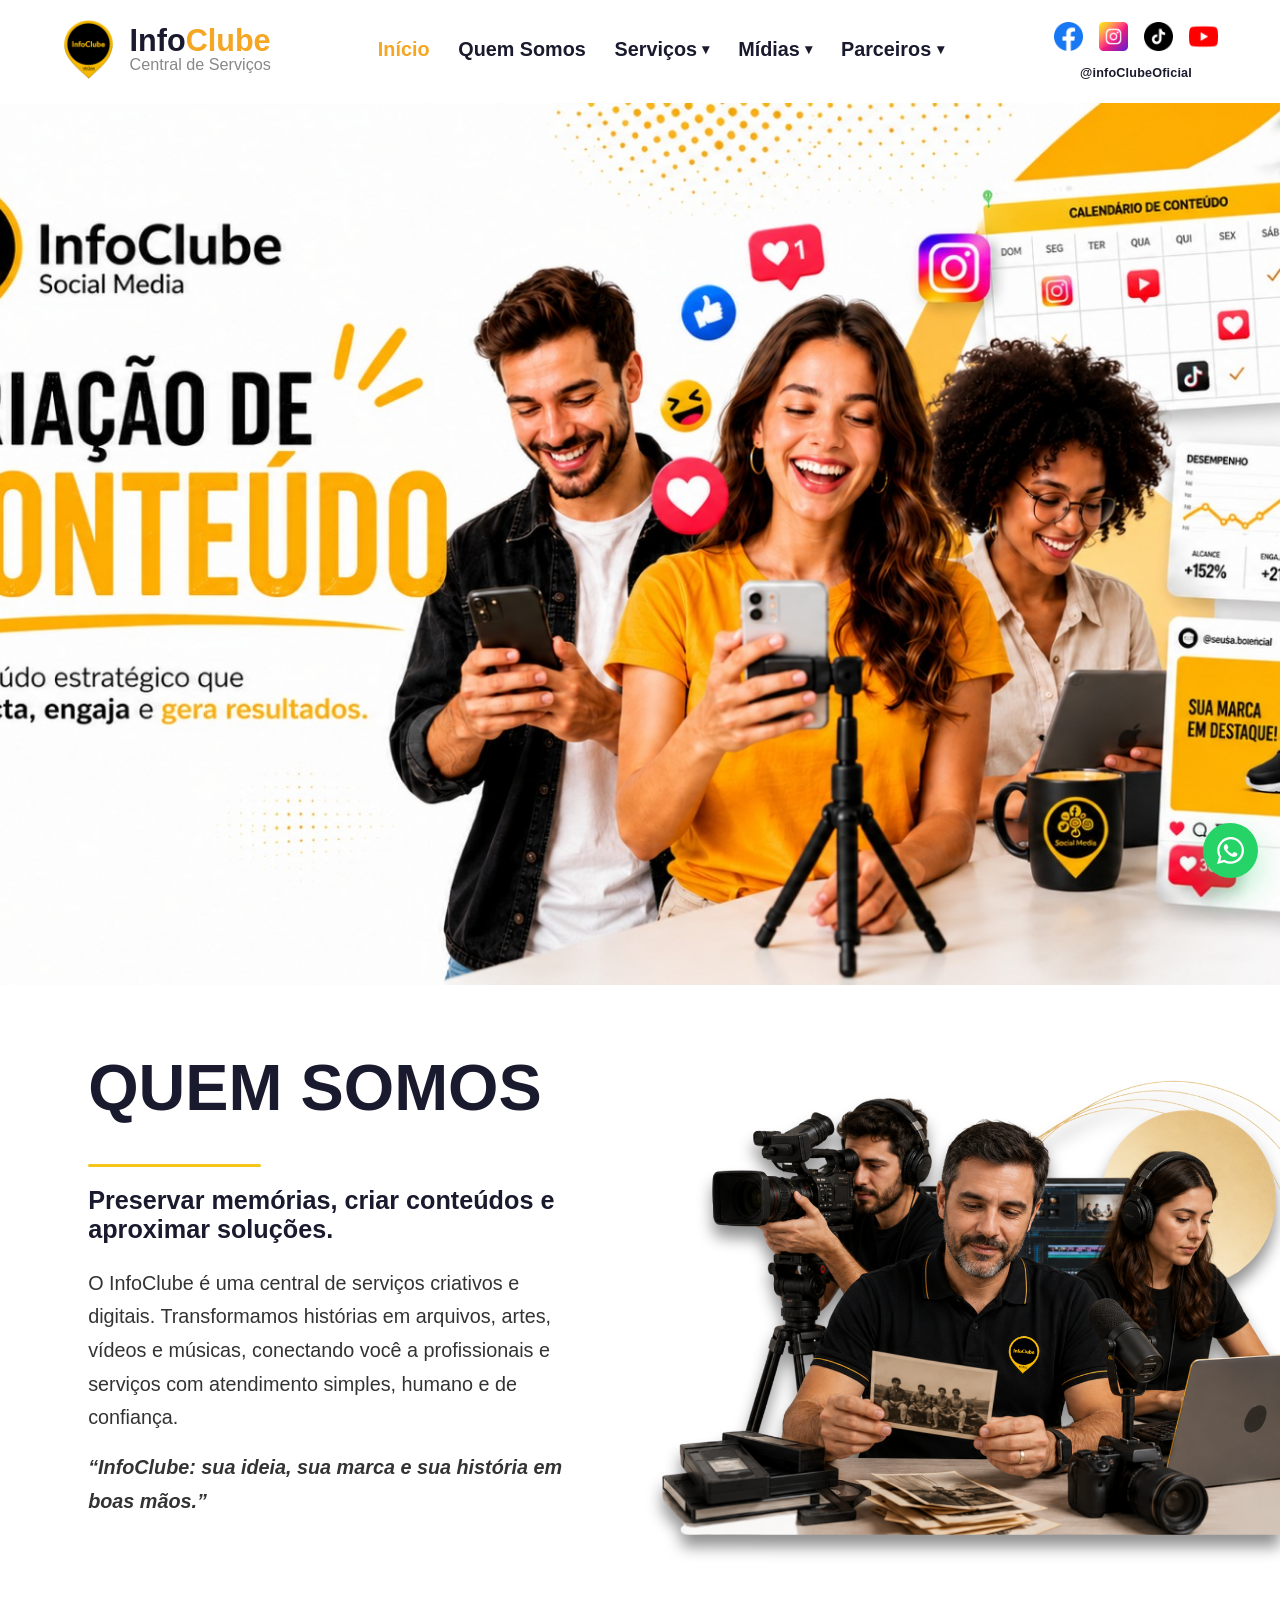
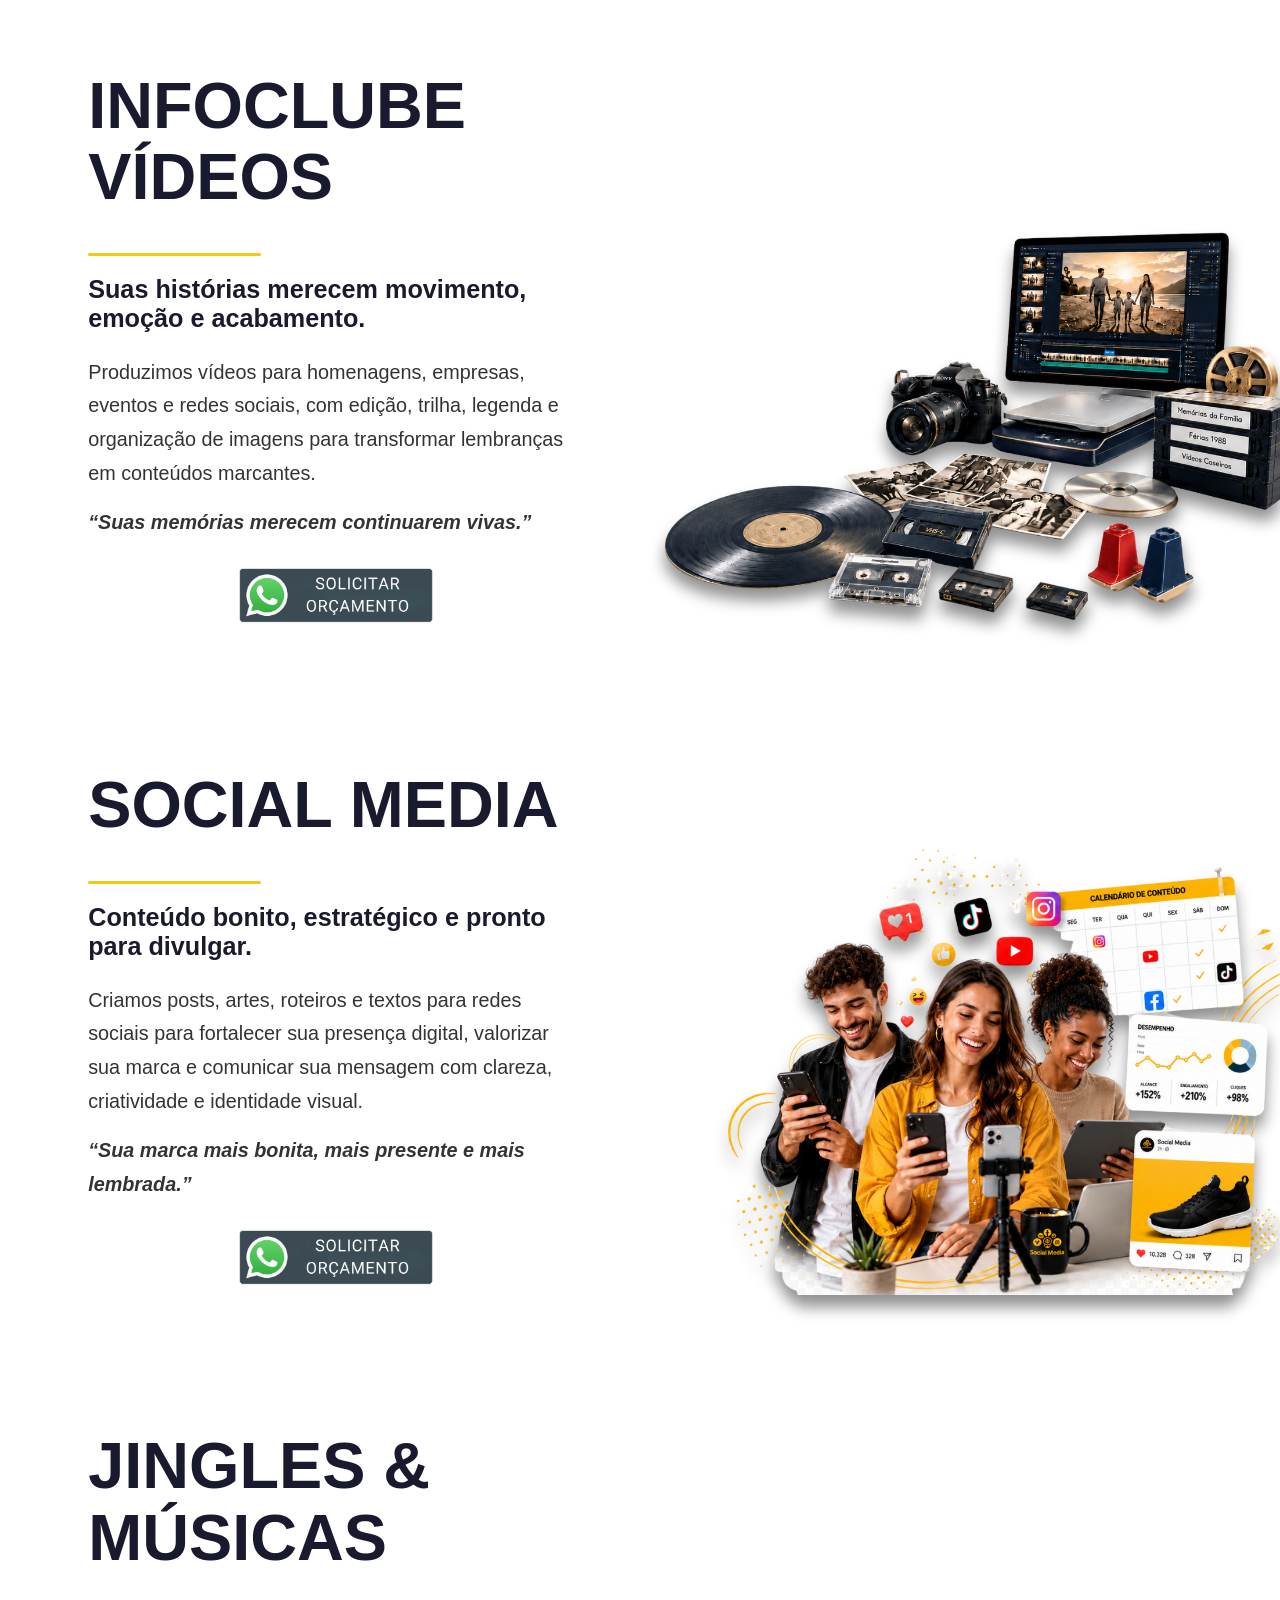
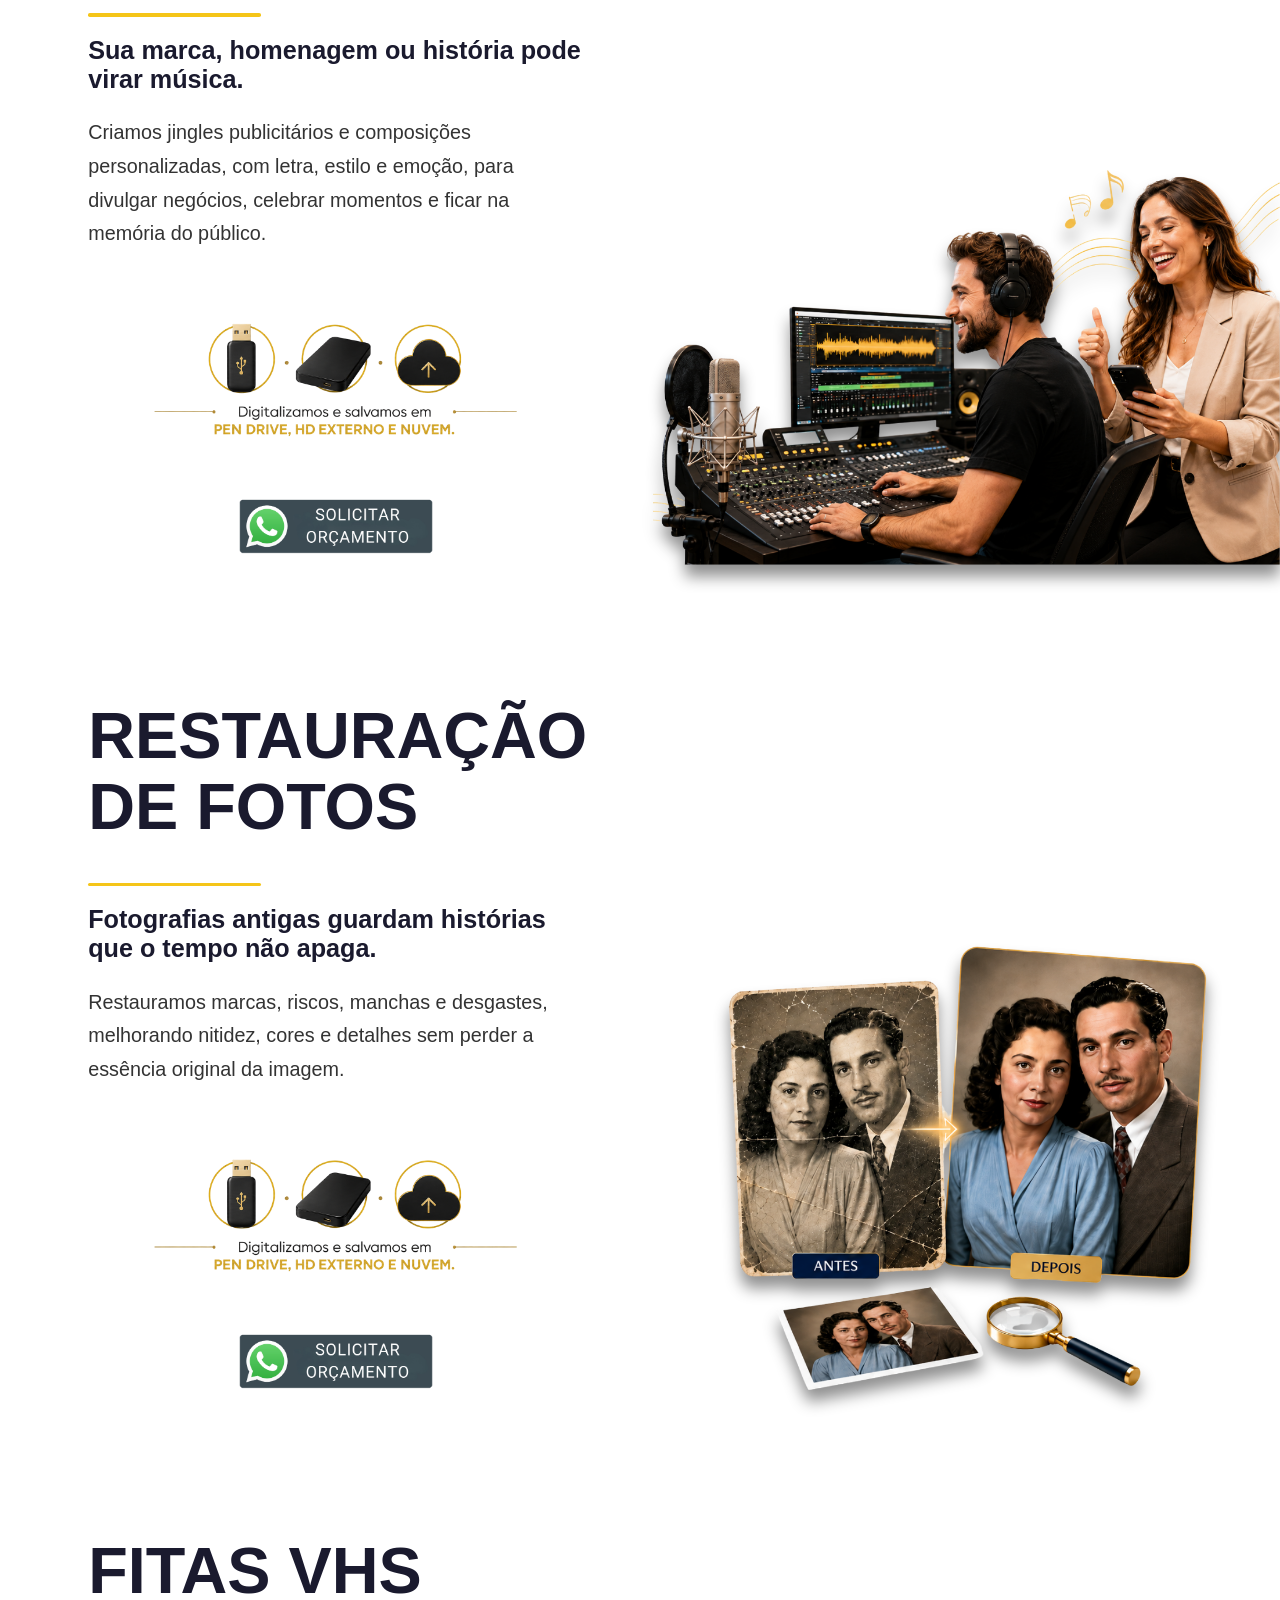
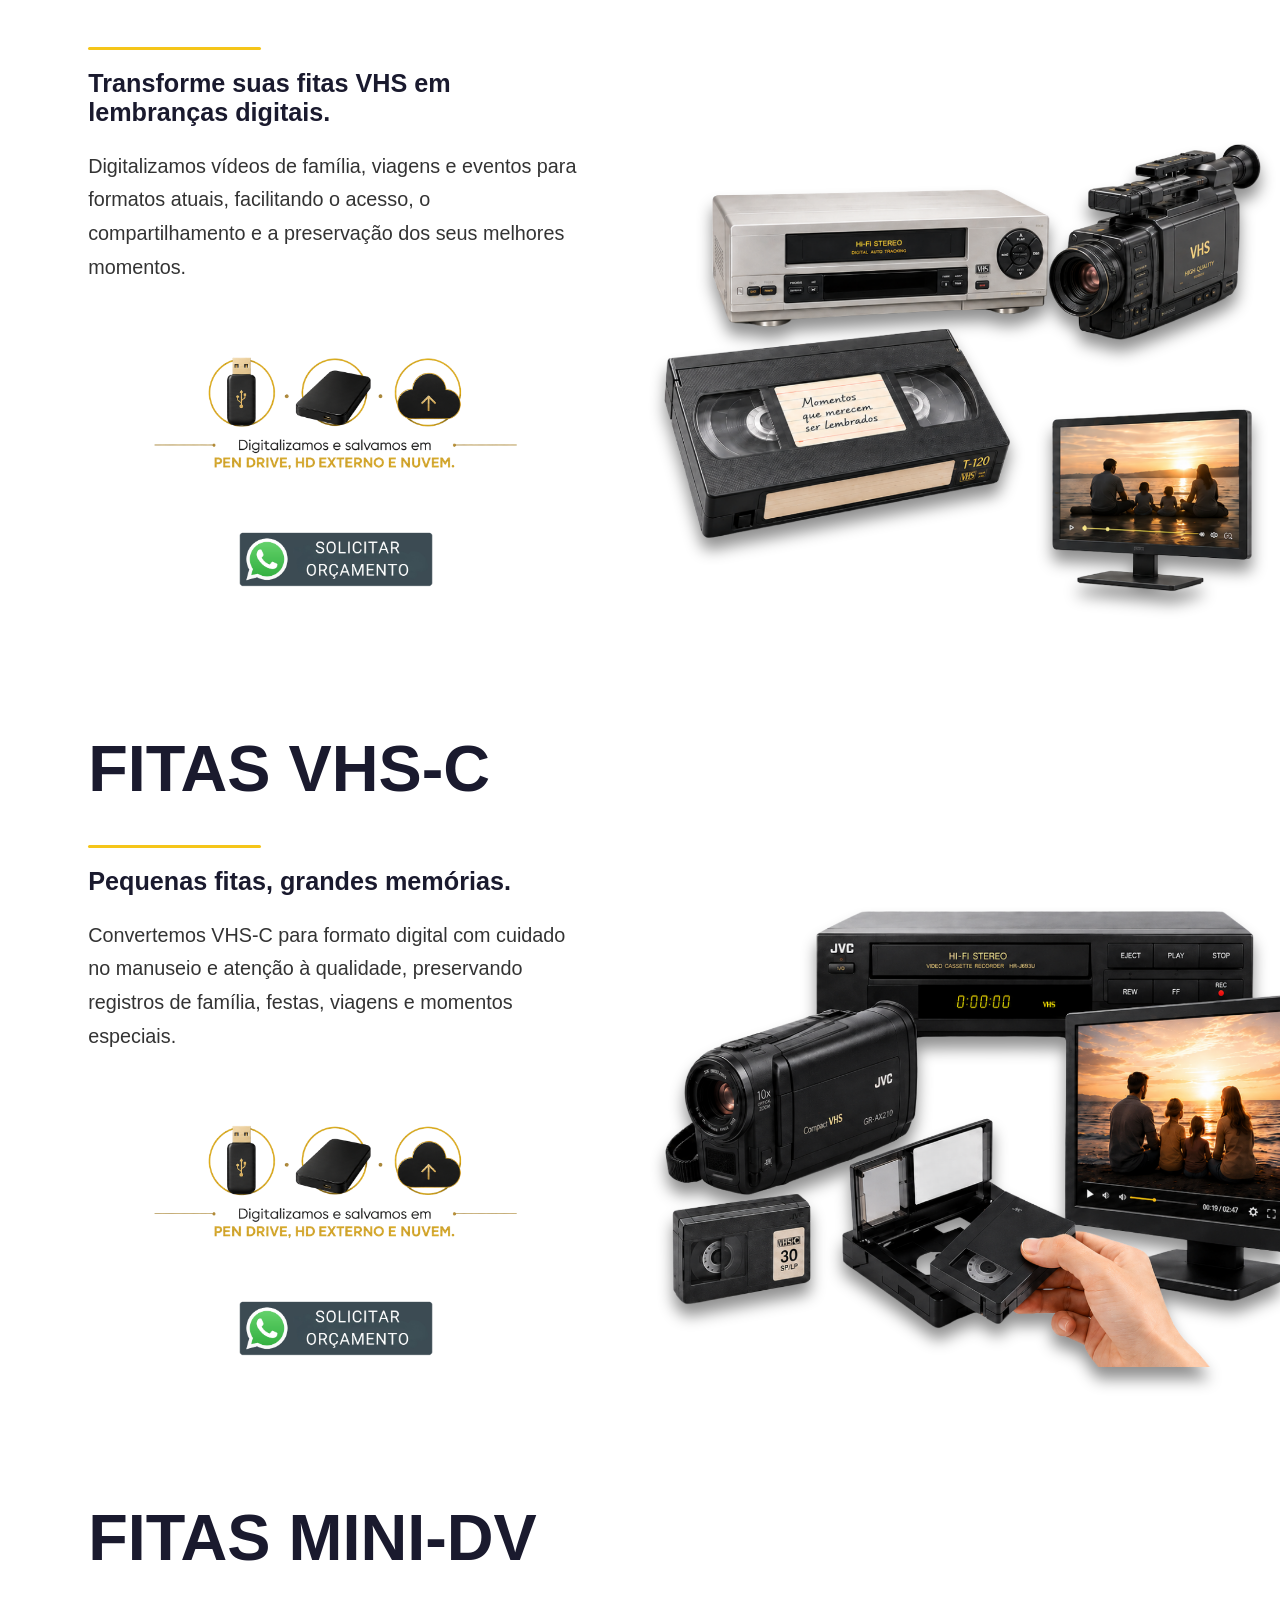
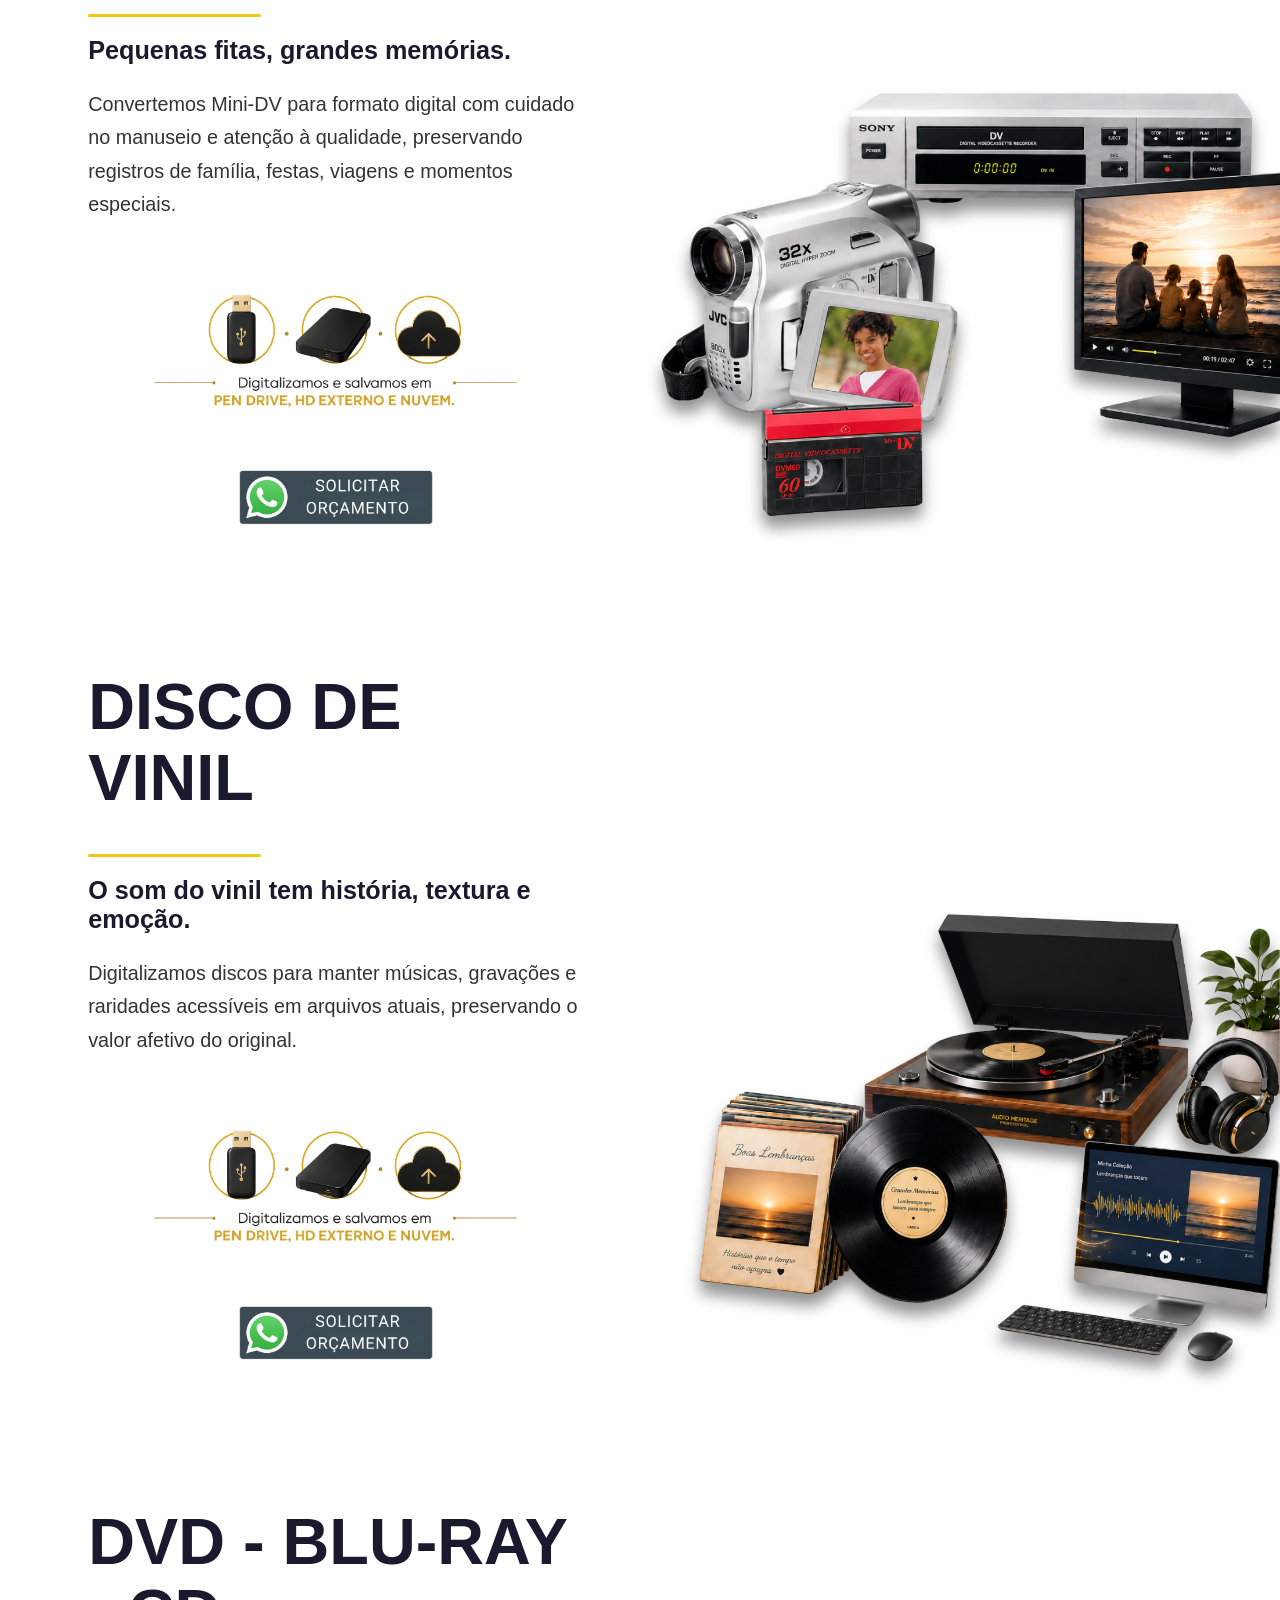
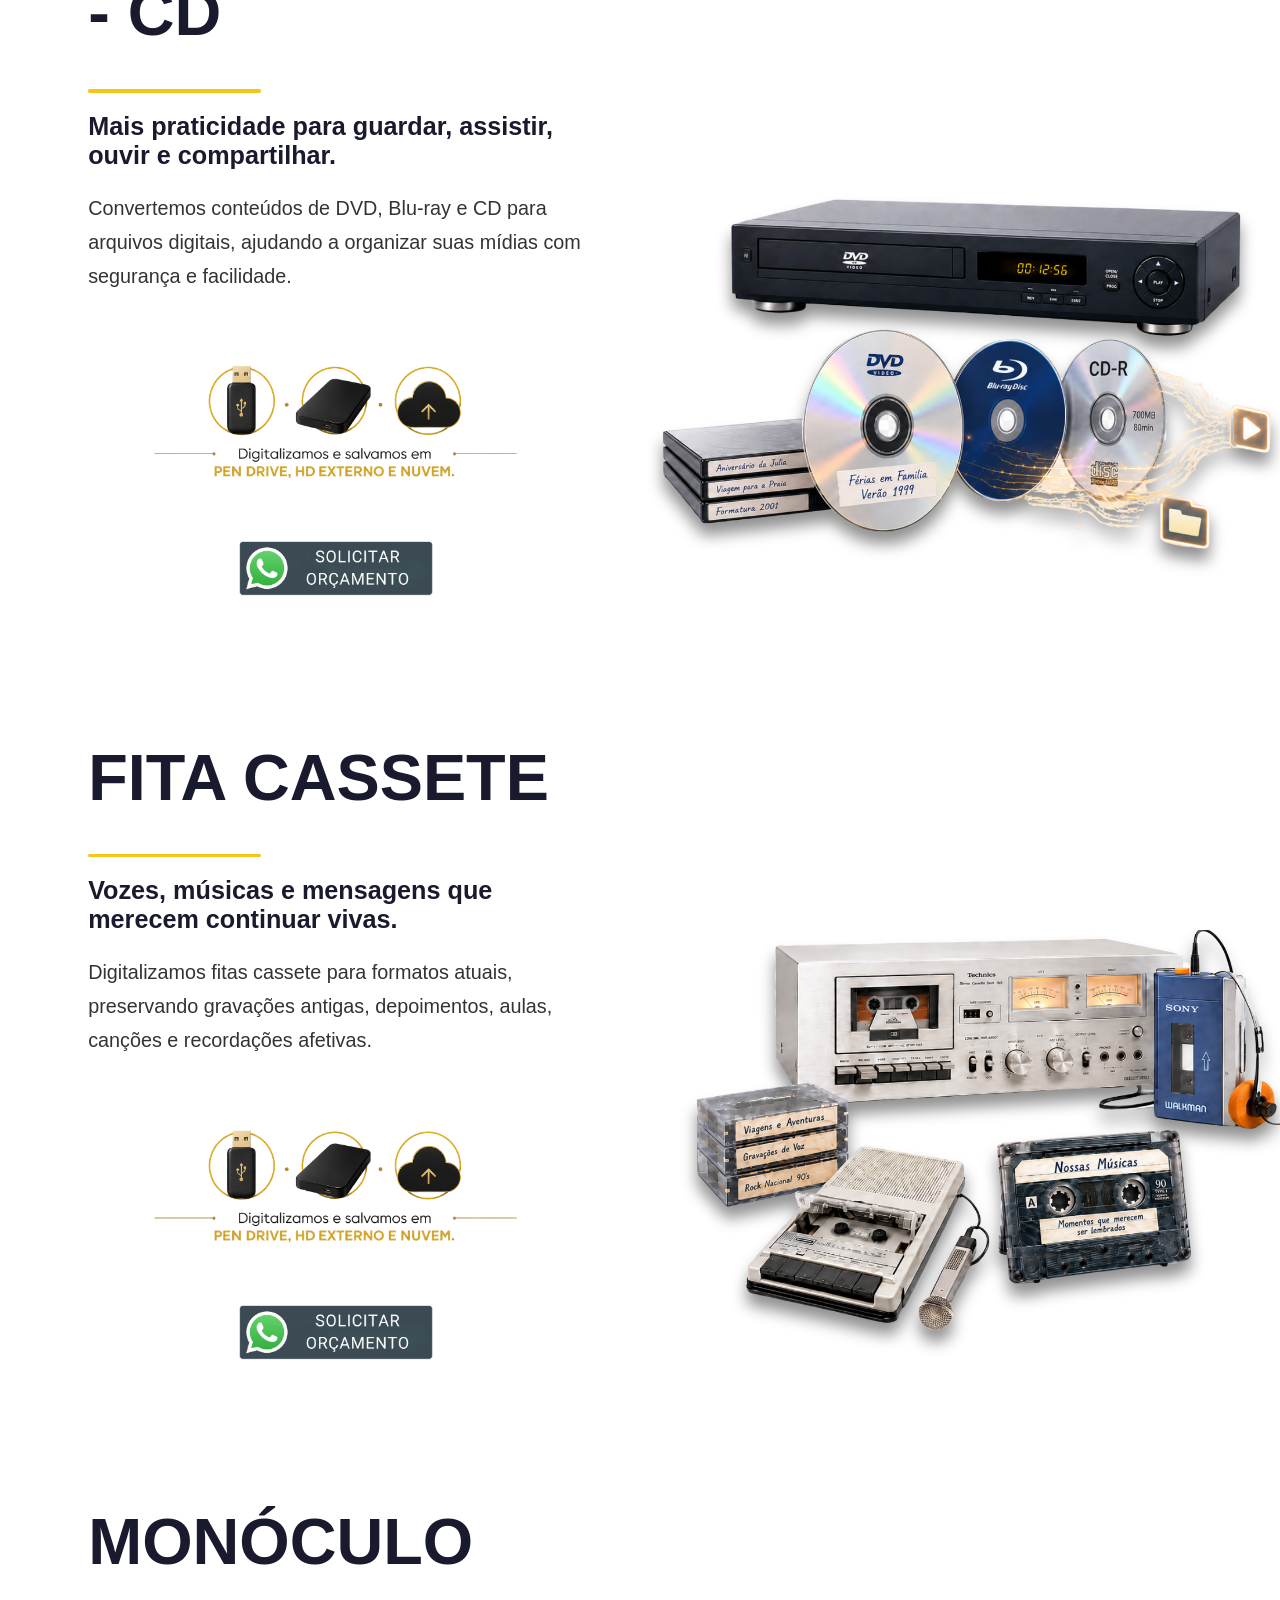
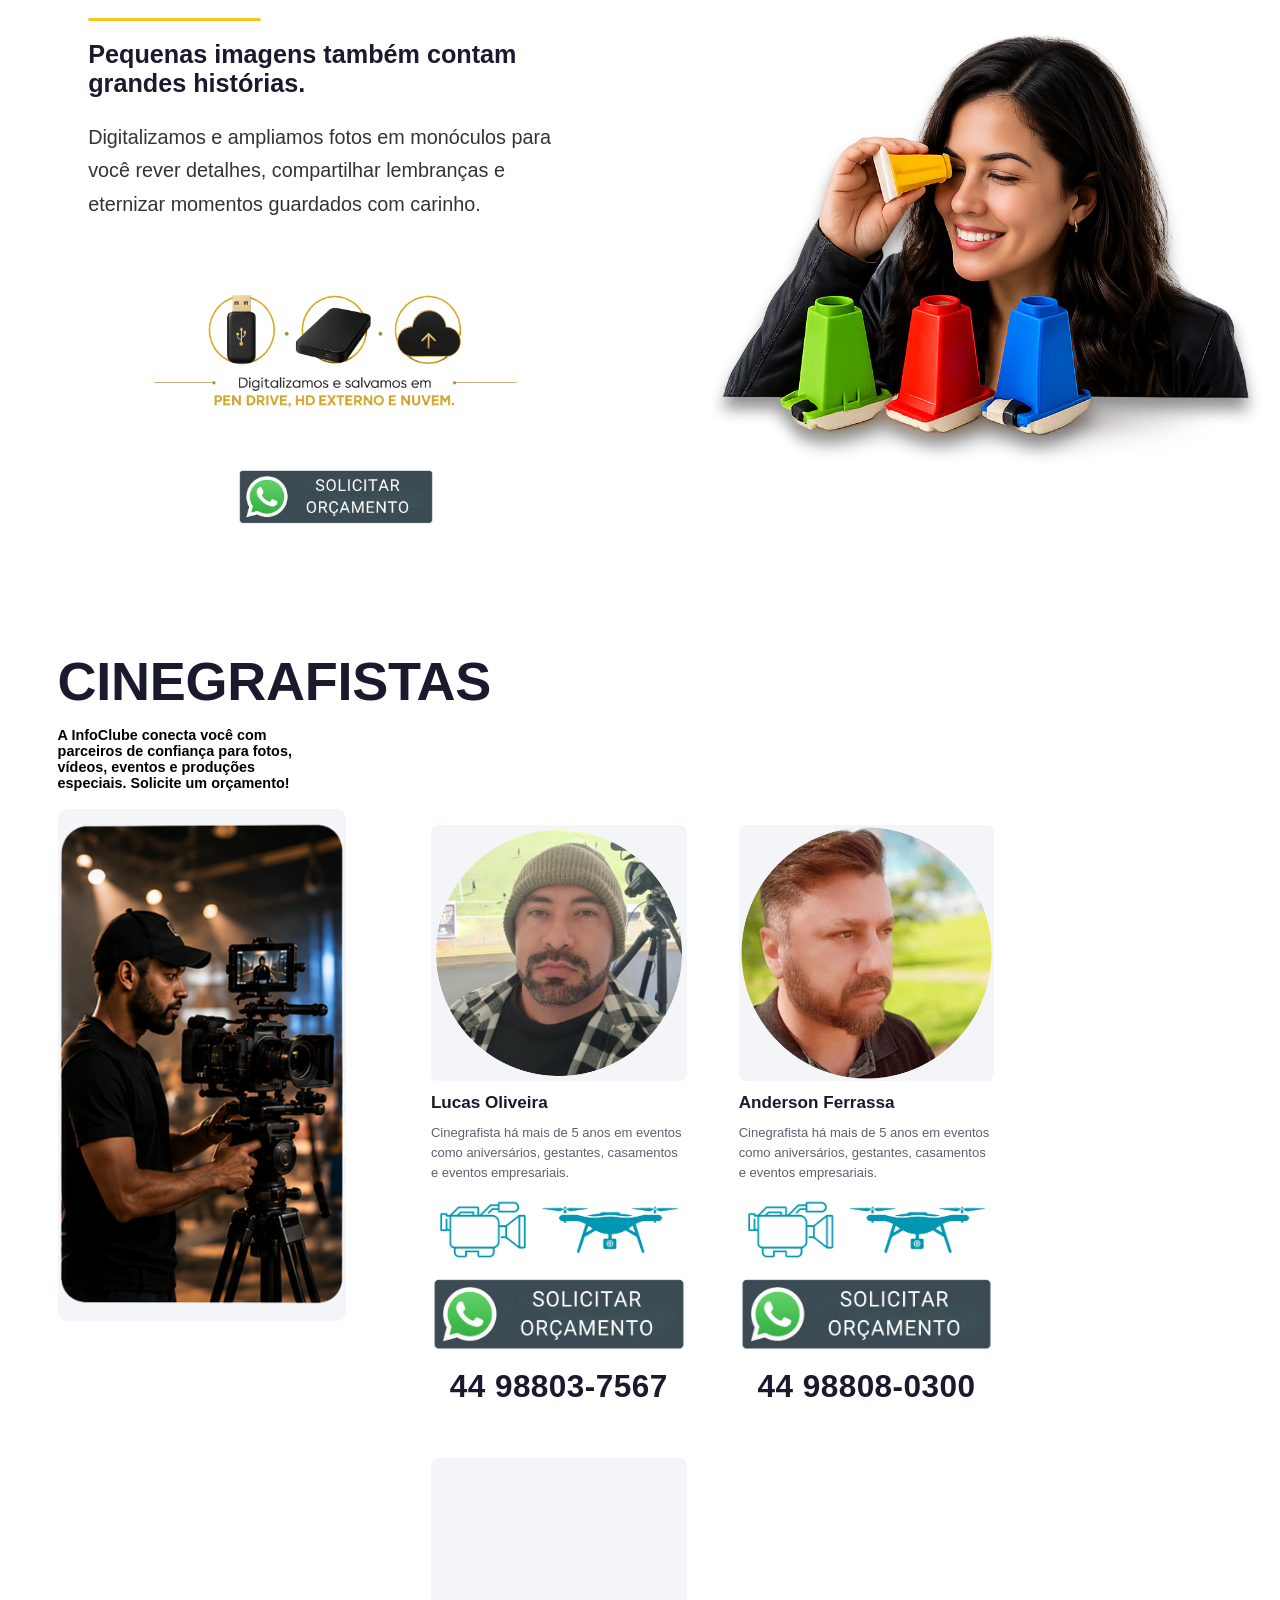
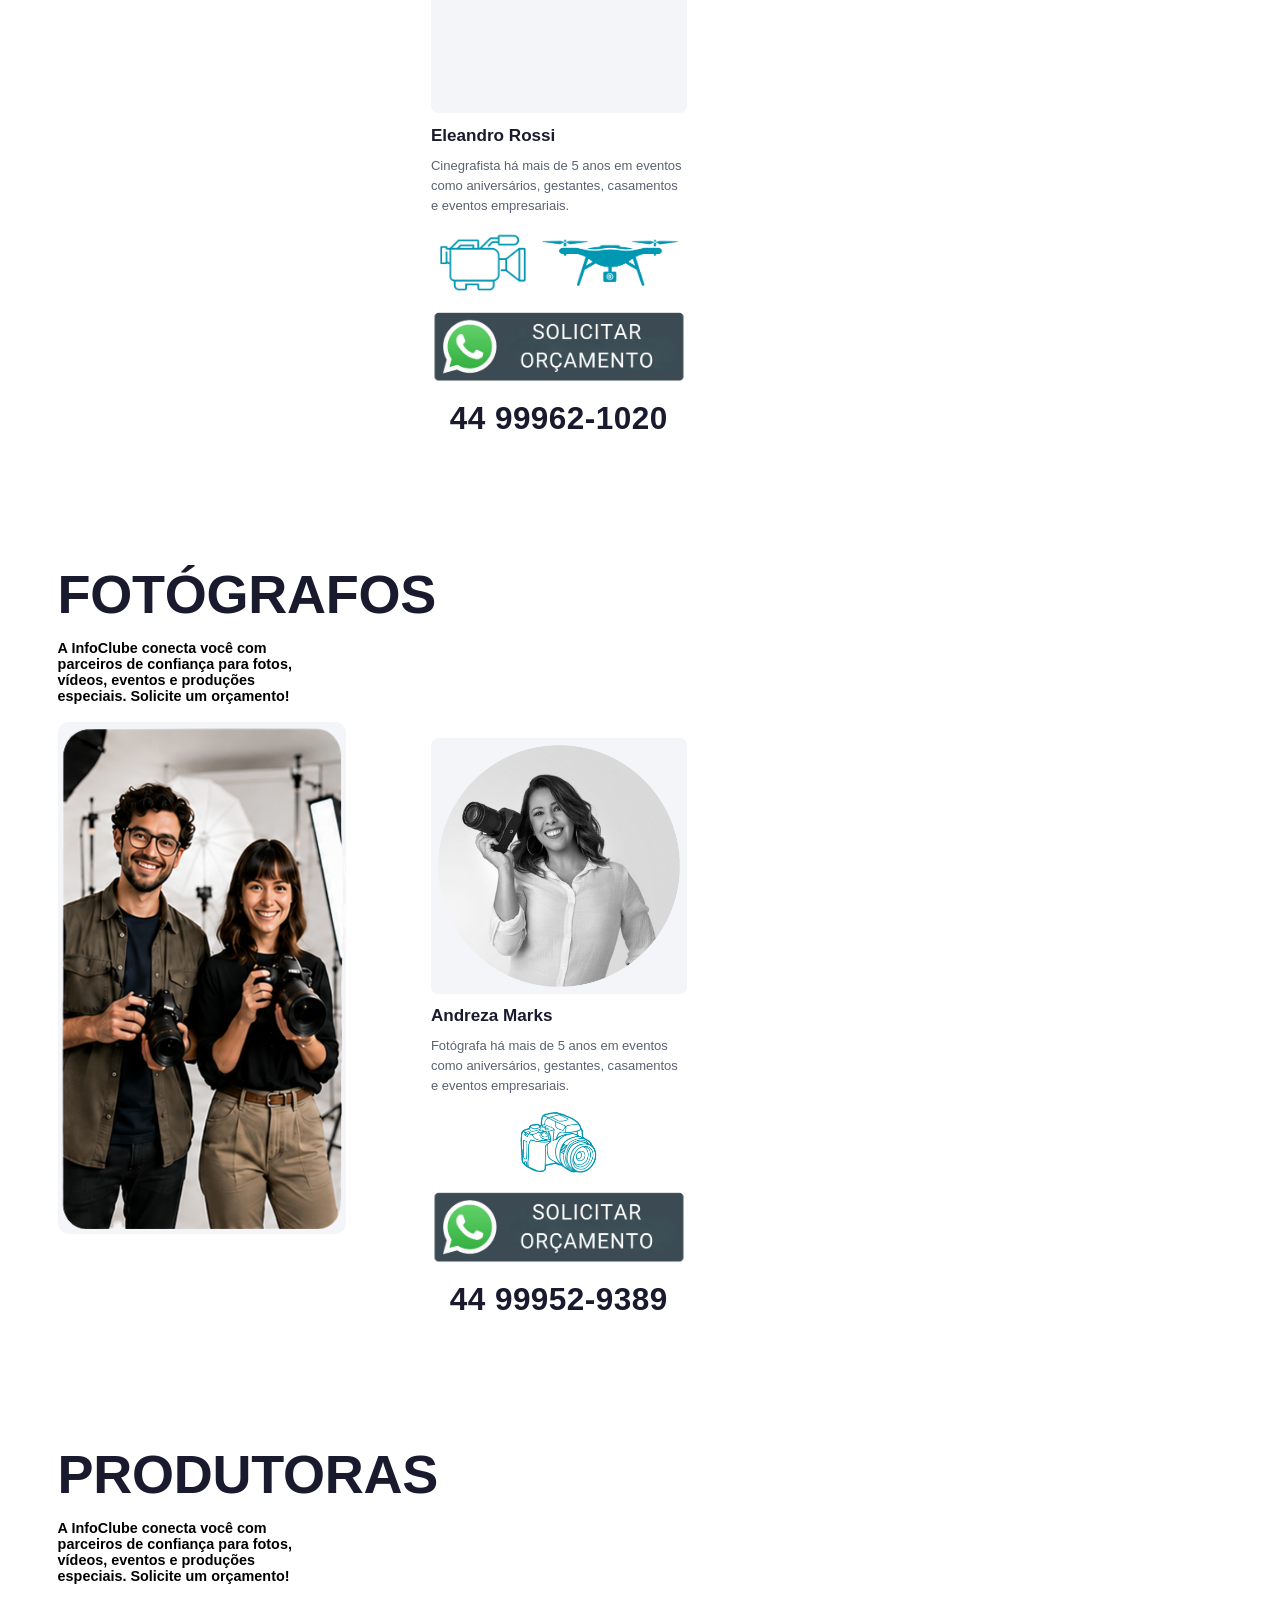
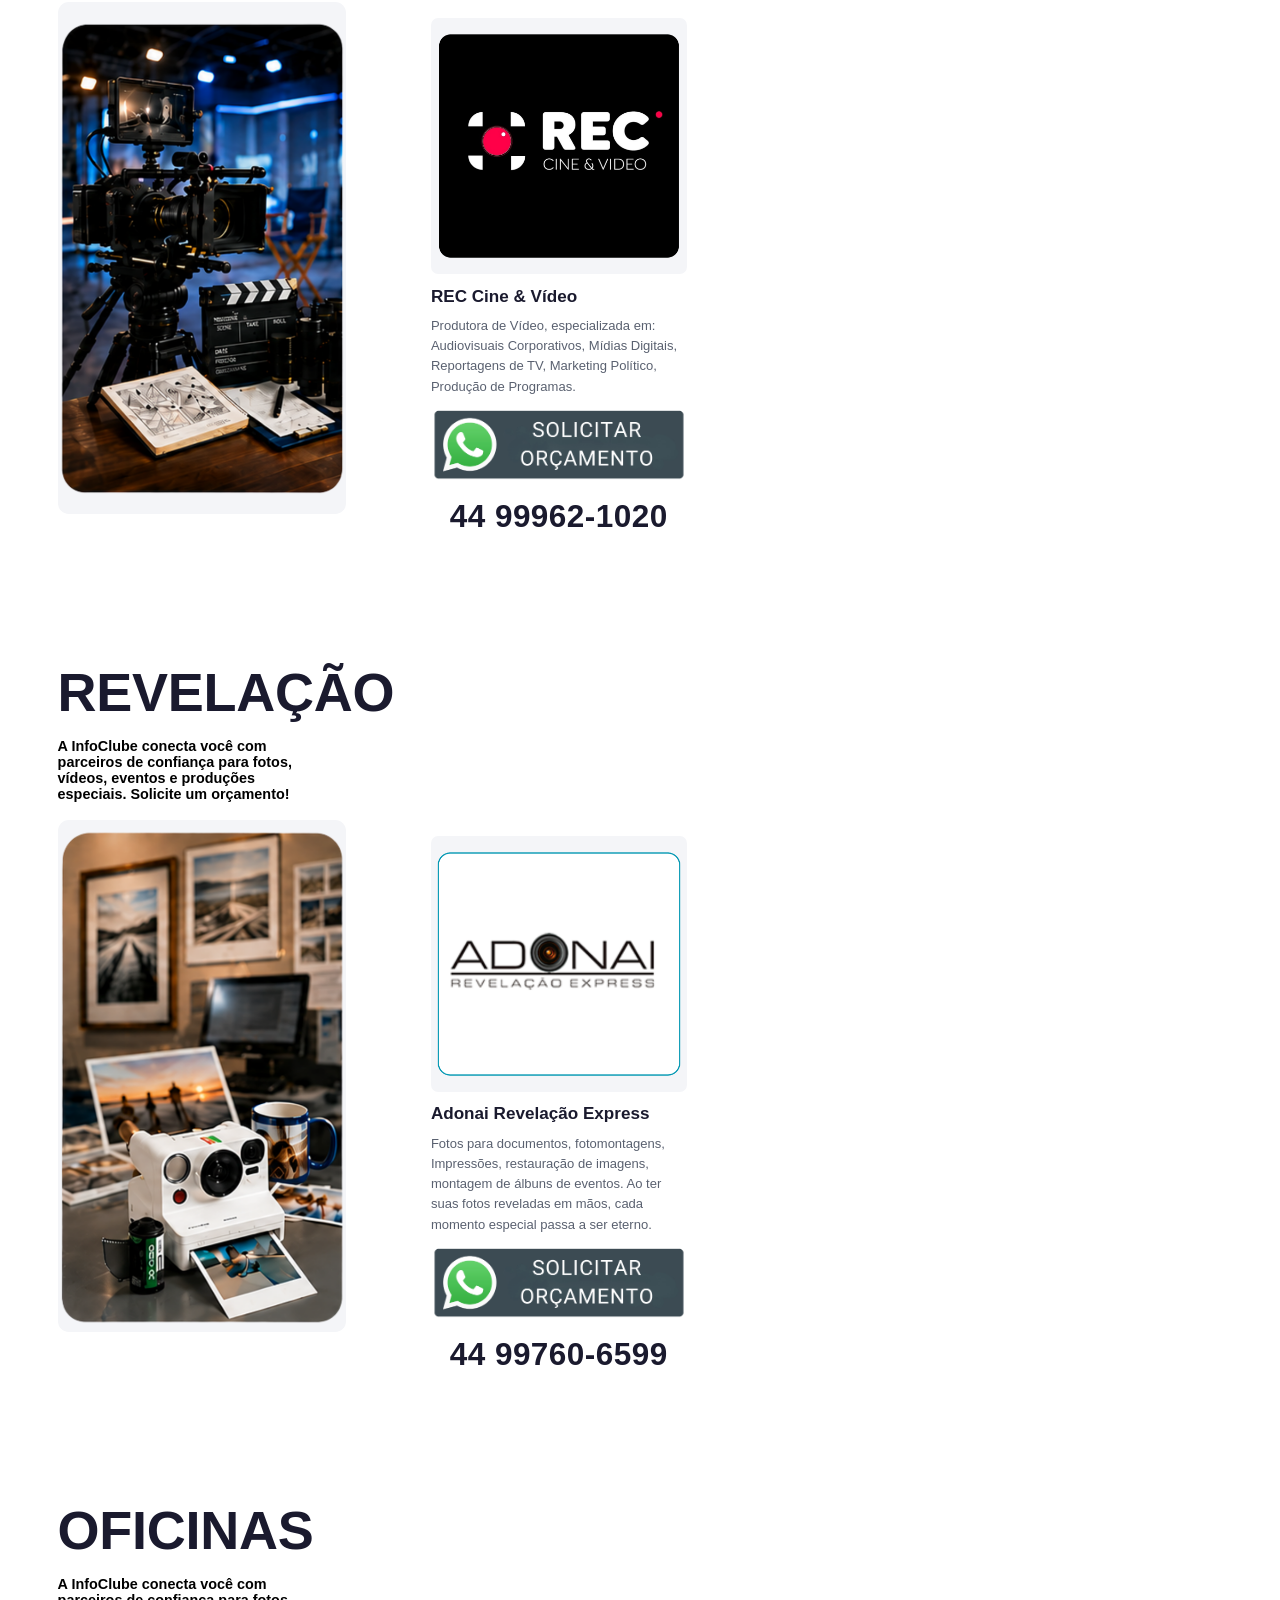
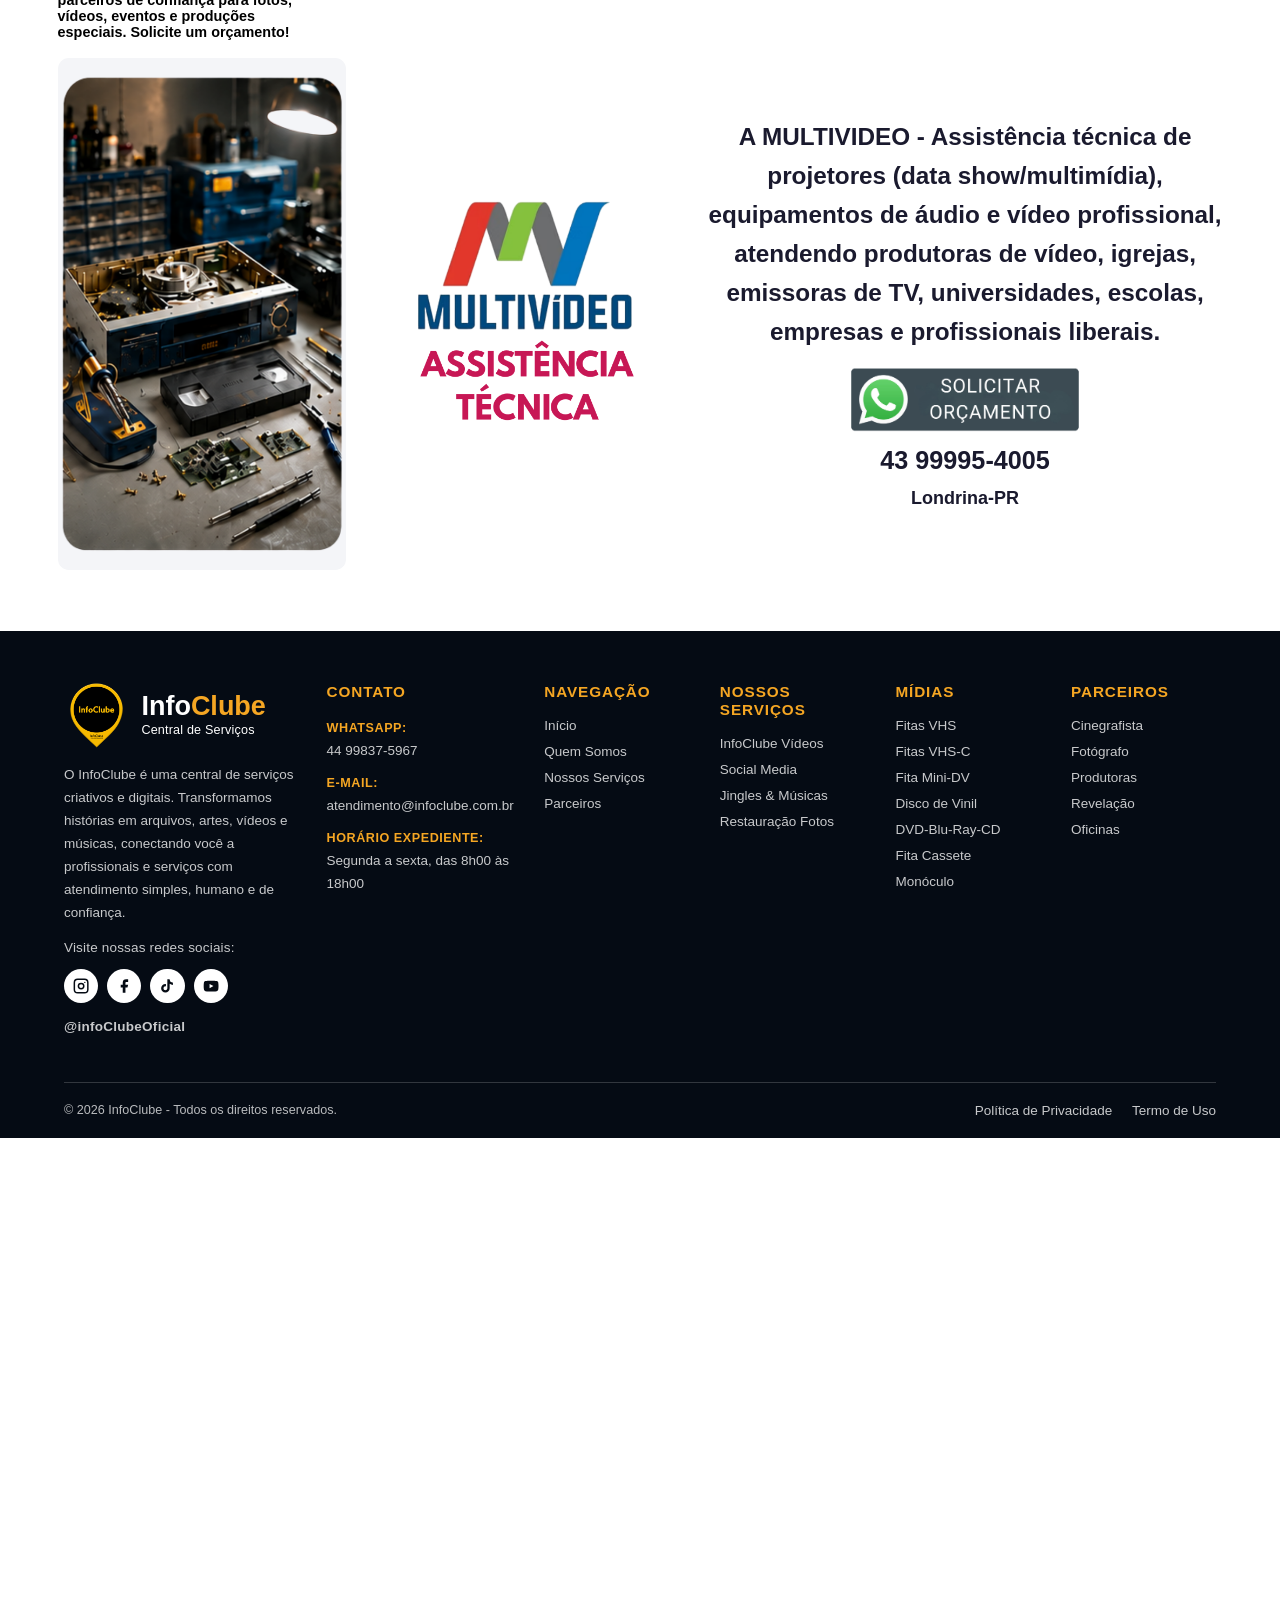
==== index.html @ 73d49982 "v4.12.2 - fix: footer links" ====
<!DOCTYPE html>
<html lang="pt-BR">

<head>
  <meta charset="UTF-8">
  <meta name="viewport" content="width=device-width, initial-scale=1.0">
  <title>InfoClube - Central de Serviços</title>
  <link rel="stylesheet" href="style.css">
</head>

<body>

  <nav>
    <div class="logo">
      <div class="logo-icon">
        <img src="imagens/Logo_InfoClube.png" alt="Logo InfoClube">
      </div>
      <div class="logo-text">
        <h1>Info<span>Clube</span></h1>
        <p>Central de Serviços</p>
      </div>
    </div>

    <ul class="nav-links">
      <li><a href="#topo" class="active" data-nav-section="topo">Início</a></li>
      <li><a href="#quem-somos" data-nav-section="quem-somos">Quem Somos</a></li>
      <li class="nav-dropdown">
        <a href="#videos" class="nav-dropdown-trigger" data-nav-section="videos" aria-haspopup="true">Serviços</a>
        <div class="nav-dropdown-menu nav-dropdown-menu--services" aria-label="Menu de serviços">
          <a class="nav-dropdown-link" href="#videos">Vídeos</a>
          <a class="nav-dropdown-link" href="#social-media">Social Media</a>
          <a class="nav-dropdown-link" href="#jingles">Jingles</a>
          <a class="nav-dropdown-link" href="#restauracao-foto">Restauração de Foto</a>
        </div>
      </li>
      <li class="nav-dropdown">
        <a href="#fita-vhs" class="nav-dropdown-trigger" data-nav-section="fita-vhs" aria-haspopup="true">Mídias</a>
        <div class="nav-dropdown-menu nav-dropdown-menu--services" aria-label="Menu de mídias">
          <a class="nav-dropdown-link" href="#fita-vhs">Fita VHS</a>
          <a class="nav-dropdown-link" href="#fita-vhsc">Fita VHS-C</a>
          <a class="nav-dropdown-link" href="#mini-dv">Fita Mini-DV</a>
          <a class="nav-dropdown-link" href="#vinil">Disco de Vinil</a>
          <a class="nav-dropdown-link" href="#dvd">DVD</a>
          <a class="nav-dropdown-link" href="#fita-cassete">Fita Cassete</a>
          <a class="nav-dropdown-link" href="#monoculo">Monóculo</a>
        </div>
      </li>
      <li class="nav-dropdown">
        <a href="#cinegrafistas" class="nav-dropdown-trigger" data-nav-section="parceiros"
          aria-haspopup="true">Parceiros</a>
        <div class="nav-dropdown-menu nav-dropdown-menu--partners" aria-label="Menu de parceiros">
          <div class="nav-dropdown-column">
            <a class="nav-dropdown-category" href="#cinegrafistas">Cinegrafistas</a>
          </div>
          <div class="nav-dropdown-column">
            <a class="nav-dropdown-category" href="#fotografos">Fotógrafos</a>
          </div>
          <div class="nav-dropdown-column">
            <a class="nav-dropdown-category" href="#produtoras">Produtoras</a>
          </div>
          <div class="nav-dropdown-column">
            <a class="nav-dropdown-category" href="#revelacao">Revelação</a>
          </div>
          <div class="nav-dropdown-column">
            <a class="nav-dropdown-category" href="#oficinas">Oficinas</a>
          </div>
        </div>
      </li>
    </ul>

    <div class="nav-social" aria-label="Redes sociais">
      <div class="nav-social-links">
        <a href="https://www.facebook.com/profile.php?id=61566660110925" target="_blank" rel="noopener" title="Facebook"
          aria-label="Facebook">
          <img src="imagens/imagens_novas/icones_novos/header_redes_sociais/facebook.png" alt="Facebook" loading="lazy"
            decoding="async">
        </a>
        <a href="https://www.instagram.com/infoclubeoficial/" target="_blank" rel="noopener" title="Instagram"
          aria-label="Instagram">
          <img src="imagens/imagens_novas/icones_novos/header_redes_sociais/instagram.png" alt="Instagram"
            loading="lazy" decoding="async">
        </a>
        <a href="https://www.tiktok.com/@infoclube.oficial?_r=1&_t=ZS-97IEUPk20vN" target="_blank" rel="noopener"
          title="TikTok" aria-label="TikTok">
          <img src="imagens/imagens_novas/icones_novos/header_redes_sociais/tiktok.png" alt="TikTok" loading="lazy"
            decoding="async">
        </a>
        <a href="https://www.youtube.com/@InfoClubeOficial?app=desktop" target="_blank" rel="noopener" title="YouTube"
          aria-label="YouTube">
          <img src="imagens/imagens_novas/icones_novos/header_redes_sociais/youtube.png" alt="YouTube" loading="lazy"
            decoding="async">
        </a>
      </div>
      <span class="nav-social-handle">@infoClubeOficial</span>
    </div>

    <button class="nav-toggle" type="button" aria-label="Abrir menu" aria-expanded="false">
      <span aria-hidden="true"></span>
      <span aria-hidden="true"></span>
      <span aria-hidden="true"></span>
    </button>
  </nav>

  <span id="topo" class="nav-anchor"></span>

  <section class="cover-hero" aria-label="Capa InfoClube">
    <div class="hero-carousel" aria-hidden="true">
      <img class="hero-slide is-active" src="imagens/imagens_novas/carrossel_header/carrossel_social_media.jpg" alt=""
        style="--hero-position: center center;" decoding="async">
      <img class="hero-slide" src="imagens/imagens_novas/carrossel_header/carrossel_jingle.jpg" alt=""
        style="--hero-position: center top;" decoding="async">
      <img class="hero-slide" src="imagens/imagens_novas/carrossel_header/carrossel_rest_fotos.jpg" alt=""
        style="--hero-position: center 35%;" decoding="async">
      <img class="hero-slide" src="imagens/imagens_novas/carrossel_header/carrossel_parceiros.jpg" alt=""
        style="--hero-position: center center;" decoding="async">
      <img class="hero-slide" src="imagens/imagens_novas/carrossel_header/carrossel_hero_site.jpg" alt=""
        style="--hero-position: center center;" decoding="async">
    </div>
  </section>

  <section class="section" id="quem-somos">
    <div class="section-text section-text--with-bar">
      <h2>Quem Somos</h2>
      <h3>Preservar memórias, criar conteúdos e aproximar soluções.</h3>
      <p>O InfoClube é uma central de serviços criativos e digitais. Transformamos histórias em arquivos, artes, vídeos
        e músicas, conectando você a profissionais e serviços com atendimento simples, humano e de confiança.</p>
      <p class="section-destaque">“InfoClube: sua ideia, sua marca e sua história em boas mãos.”</p>
    </div>
    <img src="imagens/imagens_novas/Quem Somos.png" alt="Central criativa InfoClube">
  </section>

  <section class="section" id="videos">
    <div class="section-text section-text--with-bar">
      <h2>InfoClube Vídeos</h2>
      <h3>Suas histórias merecem movimento, emoção e acabamento.</h3>
      <p>Produzimos vídeos para homenagens, empresas, eventos e redes sociais, com edição, trilha, legenda e organização
        de imagens para transformar lembranças em conteúdos marcantes.</p>
      <p class="section-destaque">“Suas memórias merecem continuarem vivas.”</p>
      <div class="section-icones">
        <a class="section-icone-link"
          href="https://wa.me/5544998375967?text=Ol%C3%A1%2C%20Gostaria%20de%20solicitar%20um%20or%C3%A7amento.%20Pode%20me%20atender%3F"
          target="_blank" rel="noopener" aria-label="Solicitar orçamento pelo WhatsApp">
          <img class="section-icone-img" src="imagens/imagens_novas/icones_novos/botao_solicitar_orcamento.png"
            alt="Ícone WhatsApp">
        </a>
      </div>
    </div>
    <img src="imagens/imagens_novas/midias/videos.png" alt="InfoClube Vídeos">
  </section>

  <section class="section" id="social-media">
    <div class="section-text section-text--with-bar">
      <h2>Social Media</h2>
      <h3>Conteúdo bonito, estratégico e pronto para divulgar.</h3>
      <p>Criamos posts, artes, roteiros e textos para redes sociais para fortalecer sua presença digital, valorizar sua
        marca e comunicar sua mensagem com clareza, criatividade e identidade visual.</p>
      <p class="section-destaque">“Sua marca mais bonita, mais presente e mais lembrada.”</p>
      <div class="section-icones">
        <a class="section-icone-link"
          href="https://wa.me/5544998375967?text=Ol%C3%A1%2C%20Gostaria%20de%20solicitar%20um%20or%C3%A7amento.%20Pode%20me%20atender%3F"
          target="_blank" rel="noopener" aria-label="Solicitar orçamento pelo WhatsApp">
          <img class="section-icone-img" src="imagens/imagens_novas/icones_novos/botao_solicitar_orcamento.png"
            alt="Ícone WhatsApp">
        </a>
      </div>
    </div>
    <img src="imagens/imagens_novas/servicos/social_media.png" alt="InfoClube Social Media">
  </section>

  <section class="section" id="jingles">
    <div class="section-text section-text--with-bar">
      <h2>Jingles &amp; Músicas</h2>
      <h3>Sua marca, homenagem ou história pode virar música.</h3>
      <p>Criamos jingles publicitários e composições personalizadas, com letra, estilo e emoção, para divulgar negócios,
        celebrar momentos e ficar na memória do público.</p>
      <div class="section-icones">
        <img class="section-icone-img" src="imagens/imagens_novas/icones_novos/icone_midias_de_digitalizacoes.png"
          alt="Mídias de digitalização">
      </div>
      <div class="section-icones">
        <a class="section-icone-link"
          href="https://wa.me/5544998375967?text=Ol%C3%A1%2C%20Gostaria%20de%20solicitar%20um%20or%C3%A7amento.%20Pode%20me%20atender%3F"
          target="_blank" rel="noopener" aria-label="Solicitar orçamento pelo WhatsApp">
          <img class="section-icone-img" src="imagens/imagens_novas/icones_novos/botao_solicitar_orcamento.png"
            alt="Ícone WhatsApp">
        </a>
      </div>
    </div>
    <img src="imagens/imagens_novas/servicos/jingles.png" alt="InfoClube Jingles">
  </section>

  <section class="section" id="restauracao-foto">
    <div class="section-text section-text--with-bar">
      <h2>Restauração de Fotos</h2>
      <h3>Fotografias antigas guardam histórias que o tempo não apaga.</h3>
      <p>Restauramos marcas, riscos, manchas e desgastes, melhorando nitidez, cores e detalhes sem perder a essência
        original da imagem.</p>
      <div class="section-icones">
        <img class="section-icone-img" src="imagens/imagens_novas/icones_novos/icone_midias_de_digitalizacoes.png"
          alt="Mídias de digitalização">
      </div>
      <div class="section-icones">
        <a class="section-icone-link"
          href="https://wa.me/5544998375967?text=Ol%C3%A1%2C%20Gostaria%20de%20solicitar%20um%20or%C3%A7amento.%20Pode%20me%20atender%3F"
          target="_blank" rel="noopener" aria-label="Solicitar orçamento pelo WhatsApp">
          <img class="section-icone-img" src="imagens/imagens_novas/icones_novos/botao_solicitar_orcamento.png"
            alt="Ícone WhatsApp">
        </a>
      </div>
    </div>
    <img src="imagens/imagens_novas/servicos/restauracao_fotos.png" alt="Restauração de Foto">
  </section>

  <section class="section" id="fita-vhs">
    <div class="section-text section-text--with-bar">
      <h2>Fitas VHS</h2>
      <h3>Transforme suas fitas VHS em lembranças digitais.</h3>
      <p>Digitalizamos vídeos de família, viagens e eventos para formatos atuais, facilitando o acesso, o
        compartilhamento e a preservação dos seus melhores momentos.</p>
      <div class="section-icones">
        <img class="section-icone-img" src="imagens/imagens_novas/icones_novos/icone_midias_de_digitalizacoes.png"
          alt="Mídias de digitalização">
      </div>
      <div class="section-icones">
        <a class="section-icone-link"
          href="https://wa.me/5544998375967?text=Ol%C3%A1%2C%20Gostaria%20de%20solicitar%20um%20or%C3%A7amento.%20Pode%20me%20atender%3F"
          target="_blank" rel="noopener" aria-label="Solicitar orçamento pelo WhatsApp">
          <img class="section-icone-img" src="imagens/imagens_novas/icones_novos/botao_solicitar_orcamento.png"
            alt="Ícone WhatsApp">
        </a>
      </div>
    </div>
    <img src="imagens/imagens_novas/midias/vhs.png" alt="Digitalização de fita VHS">
  </section>

  <section class="section" id="fita-vhsc">
    <div class="section-text section-text--with-bar">
      <h2>Fitas VHS-C</h2>
      <h3>Pequenas fitas, grandes memórias.</h3>
      <p>Convertemos VHS-C para formato digital com cuidado no manuseio e atenção à qualidade, preservando registros de
        família, festas, viagens e momentos especiais.</p>
      <div class="section-icones">
        <img class="section-icone-img" src="imagens/imagens_novas/icones_novos/icone_midias_de_digitalizacoes.png"
          alt="Mídias de digitalização">
      </div>
      <div class="section-icones">
        <a class="section-icone-link"
          href="https://wa.me/5544998375967?text=Ol%C3%A1%2C%20Gostaria%20de%20solicitar%20um%20or%C3%A7amento.%20Pode%20me%20atender%3F"
          target="_blank" rel="noopener" aria-label="Solicitar orçamento pelo WhatsApp">
          <img class="section-icone-img" src="imagens/imagens_novas/icones_novos/botao_solicitar_orcamento.png"
            alt="Ícone WhatsApp">
        </a>
      </div>
    </div>
    <img src="imagens/imagens_novas/midias/vhs_c.png" alt="Digitalização de fita VHS-C">
  </section>

  <section class="section" id="mini-dv">
    <div class="section-text section-text--with-bar">
      <h2>Fitas Mini-DV</h2>
      <h3>Pequenas fitas, grandes memórias.</h3>
      <p>Convertemos Mini-DV para formato digital com cuidado no manuseio e atenção à qualidade, preservando registros
        de família, festas, viagens e momentos especiais.</p>
      <div class="section-icones">
        <img class="section-icone-img" src="imagens/imagens_novas/icones_novos/icone_midias_de_digitalizacoes.png"
          alt="Mídias de digitalização">
      </div>
      <div class="section-icones">
        <a class="section-icone-link"
          href="https://wa.me/5544998375967?text=Ol%C3%A1%2C%20Gostaria%20de%20solicitar%20um%20or%C3%A7amento.%20Pode%20me%20atender%3F"
          target="_blank" rel="noopener" aria-label="Solicitar orçamento pelo WhatsApp">
          <img class="section-icone-img" src="imagens/imagens_novas/icones_novos/botao_solicitar_orcamento.png"
            alt="Ícone WhatsApp">
        </a>
      </div>
    </div>
    <img src="imagens/imagens_novas/midias/fita_mini_dv.png" alt="Captura de fita Mini-DV">
  </section>

  <section class="section" id="vinil">
    <div class="section-text section-text--with-bar">
      <h2>Disco de Vinil</h2>
      <h3>O som do vinil tem história, textura e emoção.</h3>
      <p>Digitalizamos discos para manter músicas, gravações e raridades acessíveis em arquivos atuais, preservando o
        valor afetivo do original.</p>
      <div class="section-icones">
        <img class="section-icone-img" src="imagens/imagens_novas/icones_novos/icone_midias_de_digitalizacoes.png"
          alt="Mídias de digitalização">
      </div>
      <div class="section-icones">
        <a class="section-icone-link"
          href="https://wa.me/5544998375967?text=Ol%C3%A1%2C%20Gostaria%20de%20solicitar%20um%20or%C3%A7amento.%20Pode%20me%20atender%3F"
          target="_blank" rel="noopener" aria-label="Solicitar orçamento pelo WhatsApp">
          <img class="section-icone-img" src="imagens/imagens_novas/icones_novos/botao_solicitar_orcamento.png"
            alt="Ícone WhatsApp">
        </a>
      </div>
    </div>
    <img src="imagens/imagens_novas/midias/vinil.png" alt="Digitalização de disco de vinil">
  </section>

  <section class="section" id="dvd">
    <div class="section-text section-text--with-bar">
      <h2>DVD - Blu-ray - CD</h2>
      <h3>Mais praticidade para guardar, assistir, ouvir e compartilhar.</h3>
      <p>Convertemos conteúdos de DVD, Blu-ray e CD para arquivos digitais, ajudando a organizar suas mídias com
        segurança e facilidade.</p>
      <div class="section-icones">
        <img class="section-icone-img" src="imagens/imagens_novas/icones_novos/icone_midias_de_digitalizacoes.png"
          alt="Mídias de digitalização">
      </div>
      <div class="section-icones">
        <a class="section-icone-link"
          href="https://wa.me/5544998375967?text=Ol%C3%A1%2C%20Gostaria%20de%20solicitar%20um%20or%C3%A7amento.%20Pode%20me%20atender%3F"
          target="_blank" rel="noopener" aria-label="Solicitar orçamento pelo WhatsApp">
          <img class="section-icone-img" src="imagens/imagens_novas/icones_novos/botao_solicitar_orcamento.png"
            alt="Ícone WhatsApp">
        </a>
      </div>
    </div>
    <img src="imagens/imagens_novas/midias/dvd.png" alt="Conversão de DVD e CD">
  </section>

  <section class="section" id="fita-cassete">
    <div class="section-text section-text--with-bar">
      <h2>Fita Cassete</h2>
      <h3>Vozes, músicas e mensagens que merecem continuar vivas.</h3>
      <p>Digitalizamos fitas cassete para formatos atuais, preservando gravações antigas, depoimentos, aulas, canções e
        recordações afetivas.</p>
      <div class="section-icones">
        <img class="section-icone-img" src="imagens/imagens_novas/icones_novos/icone_midias_de_digitalizacoes.png"
          alt="Mídias de digitalização">
      </div>
      <div class="section-icones">
        <a class="section-icone-link"
          href="https://wa.me/5544998375967?text=Ol%C3%A1%2C%20Gostaria%20de%20solicitar%20um%20or%C3%A7amento.%20Pode%20me%20atender%3F"
          target="_blank" rel="noopener" aria-label="Solicitar orçamento pelo WhatsApp">
          <img class="section-icone-img" src="imagens/imagens_novas/icones_novos/botao_solicitar_orcamento.png"
            alt="Ícone WhatsApp">
        </a>
      </div>
    </div>
    <img src="imagens/imagens_novas/midias/cassete.png" alt="Digitalização de fita cassete">
  </section>

  <section class="section" id="monoculo">
    <div class="section-text section-text--with-bar">
      <h2>Monóculo</h2>
      <h3>Pequenas imagens também contam grandes histórias.</h3>
      <p>Digitalizamos e ampliamos fotos em monóculos para você rever detalhes, compartilhar lembranças e eternizar
        momentos guardados com carinho.</p>
      <div class="section-icones">
        <img class="section-icone-img" src="imagens/imagens_novas/icones_novos/icone_midias_de_digitalizacoes.png"
          alt="Mídias de digitalização">
      </div>
      <div class="section-icones">
        <a class="section-icone-link"
          href="https://wa.me/5544998375967?text=Ol%C3%A1%2C%20Gostaria%20de%20solicitar%20um%20or%C3%A7amento.%20Pode%20me%20atender%3F"
          target="_blank" rel="noopener" aria-label="Solicitar orçamento pelo WhatsApp">
          <img class="section-icone-img" src="imagens/imagens_novas/icones_novos/botao_solicitar_orcamento.png"
            alt="Ícone WhatsApp">
        </a>
      </div>
    </div>
    <img src="imagens/imagens_novas/midias/monoculo.png" alt="Digitalização de monóculo">
  </section>

  <section class="p-section p-section--partners" id="cinegrafistas">
    <h2 class="p-cover-title p-cover-title--oficinas">Cinegrafistas</h2>
    <p class="section--under--title--partners">A InfoClube conecta você com <br>
      parceiros de confiança para fotos,<br>
      vídeos, eventos e produções<br>
      especiais. Solicite um orçamento!</p>
    <div class="p-partner-section-body">
      <div class="p-section-image p-section-image--cover">
        <div class="p-image-frame">
          <img src="imagens/imagens_novas/parceiros_novos/cinegrafistas/capa_cinegrafistas.png"
            alt="Categoria cinegrafistas">
        </div>
      </div>
      <div class="p-partner-grid p-partner-grid--multi">
        <article class="p-partner-card">
          <div class="p-partner-photo">
            <img src="imagens/imagens_novas/parceiros_novos/cinegrafistas/lucas.png" alt="Lucas Oliveira">
          </div>
          <div class="p-partner-body">
            <h4>Lucas Oliveira</h4>
            <p class="p-partner-desc">Cinegrafista há mais de 5 anos em eventos como aniversários, gestantes, casamentos
              e eventos empresariais.</p>
            <div class="p-partner-icons" aria-label="Equipamentos">
              <img src="imagens/imagens_novas/icones_novos/icone_drone_e_camera.png" alt="Câmera e drone">
            </div>
            <a class="p-btn-whatsapp"
              href="https://wa.me/55449988037567?text=Ol%C3%A1%2C%20Gostaria%20de%20solicitar%20um%20or%C3%A7amento.%20Pode%20me%20atender%3F"
              target="_blank" rel="noopener" aria-label="Solicitar orçamento pelo WhatsApp">
              <img src="imagens/imagens_novas/icones_novos/botao_solicitar_orcamento.png" alt="Solicitar orçamento">
            </a>
            <span class="p-partner-whatsapp-number">44 98803-7567</span>
          </div>
        </article>
        <article class="p-partner-card">
          <div class="p-partner-photo">
            <img src="imagens/imagens_novas/parceiros_novos/cinegrafistas/anderson.png" alt="Anderson Ferrassa">
          </div>
          <div class="p-partner-body">
            <h4>Anderson Ferrassa</h4>
            <p class="p-partner-desc">Cinegrafista há mais de 5 anos em eventos como aniversários, gestantes, casamentos
              e eventos empresariais.</p>
            <div class="p-partner-icons" aria-label="Equipamentos">
              <img src="imagens/imagens_novas/icones_novos/icone_drone_e_camera.png" alt="Câmera e drone">
            </div>
            <a class="p-btn-whatsapp"
              href="https://wa.me/55449988080300?text=Ol%C3%A1%2C%20Gostaria%20de%20solicitar%20um%20or%C3%A7amento.%20Pode%20me%20atender%3F"
              target="_blank" rel="noopener" aria-label="Solicitar orçamento pelo WhatsApp">
              <img src="imagens/imagens_novas/icones_novos/botao_solicitar_orcamento.png" alt="Solicitar orçamento">
            </a>
            <span class="p-partner-whatsapp-number">44 98808-0300</span>
          </div>
        </article>
        <article class="p-partner-card">
          <div class="p-partner-photo">
            <img src="imagens/imagens_novas/parceiros_novos/cinegrafistas/eleandro.png" alt="Eleandro Rossi">
          </div>
          <div class="p-partner-body">
            <h4>Eleandro Rossi</h4>
            <p class="p-partner-desc">Cinegrafista há mais de 5 anos em eventos como aniversários, gestantes, casamentos
              e eventos empresariais.</p>
            <div class="p-partner-icons" aria-label="Equipamentos">
              <img src="imagens/imagens_novas/icones_novos/icone_drone_e_camera.png" alt="Câmera e drone">
            </div>
            <a class="p-btn-whatsapp"
              href="https://wa.me/55449999621020?text=Ol%C3%A1%2C%20Gostaria%20de%20solicitar%20um%20or%C3%A7amento.%20Pode%20me%20atender%3F"
              target="_blank" rel="noopener" aria-label="Solicitar orçamento pelo WhatsApp">
              <img src="imagens/imagens_novas/icones_novos/botao_solicitar_orcamento.png" alt="Solicitar orçamento">
            </a>
            <span class="p-partner-whatsapp-number">44 99962-1020</span>
          </div>
        </article>
      </div>
    </div>
  </section>

  <section class="p-section p-section--partners" id="fotografos">
    <h2 class="p-cover-title p-cover-title--oficinas">Fotógrafos</h2>
    <p class="section--under--title--partners">A InfoClube conecta você com <br>
      parceiros de confiança para fotos,<br>
      vídeos, eventos e produções<br>
      especiais. Solicite um orçamento!</p>
    <div class="p-partner-section-body">
      <div class="p-section-image p-section-image--cover">
        <div class="p-image-frame">
          <img src="imagens/imagens_novas/parceiros_novos/fotografos/capa_fotografos.png" alt="Categoria fotógrafos">
        </div>
      </div>
      <div class="p-partner-grid p-partner-grid--single">
        <article class="p-partner-card">
          <div class="p-partner-photo">
            <img src="imagens/imagens_novas/parceiros_novos/fotografos/andreza.png" alt="Andreza Marks">
          </div>
          <div class="p-partner-body">
            <h4>Andreza Marks</h4>
            <p class="p-partner-desc">Fotógrafa há mais de 5 anos em eventos como aniversários, gestantes, casamentos e
              eventos empresariais.</p>
            <div class="p-partner-icons" aria-label="Equipamentos">
              <img src="imagens/imagens_novas/icones_novos/icone_somente_camera.png" alt="Câmera">
            </div>
            <a class="p-btn-whatsapp"
              href="https://wa.me/55449999529389?text=Ol%C3%A1%2C%20Gostaria%20de%20solicitar%20um%20or%C3%A7amento.%20Pode%20me%20atender%3F"
              target="_blank" rel="noopener" aria-label="Solicitar orçamento pelo WhatsApp">
              <img src="imagens/imagens_novas/icones_novos/botao_solicitar_orcamento.png" alt="Solicitar orçamento">
            </a>
            <span class="p-partner-whatsapp-number">44 99952-9389</span>
          </div>
        </article>
      </div>
    </div>
  </section>

  <section class="p-section p-section--partners" id="produtoras">
    <h2 class="p-cover-title p-cover-title--oficinas">Produtoras</h2>
    <p class="section--under--title--partners">A InfoClube conecta você com <br>
      parceiros de confiança para fotos,<br>
      vídeos, eventos e produções<br>
      especiais. Solicite um orçamento!</p>
    <div class="p-partner-section-body">
      <div class="p-section-image p-section-image--cover">
        <div class="p-image-frame">
          <img src="imagens/imagens_novas/parceiros_novos/produtora/capa_produtora.png" alt="Categoria produtoras">
        </div>
      </div>
      <div class="p-partner-grid p-partner-grid--single">
        <article class="p-partner-card">
          <div class="p-partner-photo">
            <img src="imagens/imagens_novas/parceiros_novos/produtora/rec_produtora.png" alt="REC Cine &amp; Vídeo">
          </div>
          <div class="p-partner-body">
            <h4>REC Cine &amp; Vídeo</h4>
            <p class="p-partner-desc">Produtora de Vídeo, especializada em: Audiovisuais Corporativos, Mídias Digitais,
              Reportagens de TV, Marketing Político, Produção de Programas.</p>
            <a class="p-btn-whatsapp"
              href="https://wa.me/55449999621020?text=Ol%C3%A1%2C%20Gostaria%20de%20solicitar%20um%20or%C3%A7amento.%20Pode%20me%20atender%3F"
              target="_blank" rel="noopener" aria-label="Solicitar orçamento pelo WhatsApp">
              <img src="imagens/imagens_novas/icones_novos/botao_solicitar_orcamento.png" alt="Solicitar orçamento">
            </a>
            <span class="p-partner-whatsapp-number">44 99962-1020</span>
          </div>
        </article>
      </div>
    </div>
  </section>

  <section class="p-section p-section--partners" id="revelacao">
    <h2 class="p-cover-title p-cover-title--oficinas">Revelação</h2>
    <p class="section--under--title--partners">A InfoClube conecta você com <br>
      parceiros de confiança para fotos,<br>
      vídeos, eventos e produções<br>
      especiais. Solicite um orçamento!</p>
    <div class="p-partner-section-body">
      <div class="p-section-image p-section-image--cover">
        <div class="p-image-frame">
          <img src="imagens/imagens_novas/parceiros_novos/revelacao/capa_revelacao.png" alt="Categoria revelação">
        </div>
      </div>
      <div class="p-partner-grid p-partner-grid--single">
        <article class="p-partner-card">
          <div class="p-partner-photo">
            <img src="imagens/imagens_novas/parceiros_novos/revelacao/adonai_revelacao.png"
              alt="Adonai Revelação Express">
          </div>
          <div class="p-partner-body">
            <h4>Adonai Revelação Express</h4>
            <p class="p-partner-desc">Fotos para documentos, fotomontagens, Impressões, restauração de imagens, montagem
              de álbuns de eventos. Ao ter suas fotos reveladas em mãos, cada momento especial passa a ser eterno.</p>
            <a class="p-btn-whatsapp"
              href="https://wa.me/55449997606599?text=Ol%C3%A1%2C%20Gostaria%20de%20solicitar%20um%20or%C3%A7amento.%20Pode%20me%20atender%3F"
              target="_blank" rel="noopener" aria-label="Solicitar orçamento pelo WhatsApp">
              <img src="imagens/imagens_novas/icones_novos/botao_solicitar_orcamento.png" alt="Solicitar orçamento">
            </a>
            <span class="p-partner-whatsapp-number">44 99760-6599</span>
          </div>
        </article>
      </div>
    </div>
  </section>

  <section class="p-section p-section--partners" id="oficinas">
    <h2 class="p-cover-title p-cover-title--oficinas">Oficinas</h2>
    <p class="section--under--title--partners">A InfoClube conecta você com <br>
      parceiros de confiança para fotos,<br>
      vídeos, eventos e produções<br>
      especiais. Solicite um orçamento!</p>
    <div class="oficinas-horizontal-card">
      <div class="oficinas-photo">
        <img src="imagens/imagens_novas/parceiros_novos/oficina/capa_oficina.png" alt="Categoria oficinas">
      </div>
      <div class="oficinas-logo-col">
        <img src="imagens/imagens_novas/parceiros_novos/oficina/multivideo_assitencia.png"
          alt="Multivídeo Assistência Técnica">
      </div>
      <div class="oficinas-info-col">
        <p class="oficinas-desc">A MULTIVIDEO - Assistência técnica de projetores (data show/multimídia), equipamentos
          de áudio e vídeo profissional, atendendo produtoras de vídeo, igrejas, emissoras de TV, universidades,
          escolas, empresas e profissionais liberais.</p>
        <a class="p-btn-whatsapp oficinas-btn"
          href="https://wa.me/55439999954005?text=Ol%C3%A1%2C%20Gostaria%20de%20solicitar%20um%20or%C3%A7amento.%20Pode%20me%20atender%3F"
          target="_blank" rel="noopener" aria-label="Solicitar orçamento pelo WhatsApp">
          <img src="imagens/imagens_novas/icones_novos/botao_solicitar_orcamento.png" alt="Solicitar orçamento">
        </a>
        <span class="oficinas-phone">43 99995-4005</span>
        <span class="oficinas-location">Londrina-PR</span>
      </div>
    </div>
  </section>

  <footer>
    <div class="footer-content">
      <div class="footer-brand">
        <div class="footer-logo">
          <img src="imagens/Logo_InfoClube.png" alt="Logo InfoClube">
          <div class="footer-logo-text">
            <h2>Info<span>Clube</span></h2>
            <span class="footer-logo-subtitle">Central de Serviços</span>
          </div>
        </div>
        <p>O InfoClube é uma central de serviços criativos e digitais. Transformamos histórias em arquivos, artes,
          vídeos e músicas, conectando você a profissionais e serviços com atendimento simples, humano e de confiança.
        </p>
        <div class="footer-social" aria-label="Redes sociais">
          <p class="footer-social-label">Visite nossas redes sociais:</p>
          <div class="footer-social-icons">
            <a href="https://www.instagram.com/infoclubeoficial/" target="_blank" rel="noopener" title="Instagram"
              aria-label="Instagram">
              <svg width="18" height="18" viewBox="0 0 24 24" fill="none" stroke="currentColor" stroke-width="2.2"
                stroke-linecap="round" stroke-linejoin="round" aria-hidden="true">
                <rect x="2" y="2" width="20" height="20" rx="5" />
                <circle cx="12" cy="12" r="4" />
                <circle cx="17.5" cy="6.5" r="1" fill="currentColor" stroke="none" />
              </svg>
            </a>
            <a href="https://www.facebook.com/profile.php?id=61566660110925" target="_blank" rel="noopener"
              title="Facebook" aria-label="Facebook">
              <svg width="18" height="18" viewBox="0 0 24 24" fill="currentColor" aria-hidden="true">
                <path d="M18 2h-3a5 5 0 00-5 5v3H7v4h3v8h4v-8h3l1-4h-4V7a1 1 0 011-1h3z" />
              </svg>
            </a>
            <a href="https://www.tiktok.com/@infoclube.oficial?_r=1&_t=ZS-97IEUPk20vN" target="_blank" rel="noopener"
              title="TikTok" aria-label="TikTok">
              <svg width="18" height="18" viewBox="0 0 24 24" fill="currentColor" aria-hidden="true">
                <path
                  d="M19.59 6.69a4.83 4.83 0 01-3.77-4.25V2h-3.45v13.67a2.89 2.89 0 01-2.88 2.5 2.89 2.89 0 01-2.89-2.89 2.89 2.89 0 012.89-2.89c.28 0 .54.04.79.1V9.01a6.32 6.32 0 00-.79-.05 6.34 6.34 0 00-6.34 6.34 6.34 6.34 0 006.34 6.34 6.34 6.34 0 006.33-6.34V8.69a8.19 8.19 0 004.81 1.54V6.77a4.85 4.85 0 01-1.04-.08z" />
              </svg>
            </a>
            <a href="https://www.youtube.com/@InfoClubeOficial?app=desktop" target="_blank" rel="noopener"
              title="YouTube" aria-label="YouTube">
              <svg width="18" height="18" viewBox="0 0 24 24" fill="currentColor" aria-hidden="true">
                <path
                  d="M22.54 6.42a2.78 2.78 0 00-1.95-1.96C18.88 4 12 4 12 4s-6.88 0-8.59.46A2.78 2.78 0 001.46 6.42 29 29 0 001 12a29 29 0 00.46 5.58 2.78 2.78 0 001.95 1.95C5.12 20 12 20 12 20s6.88 0 8.59-.47a2.78 2.78 0 001.95-1.95A29 29 0 0023 12a29 29 0 00-.46-5.58z" />
                <polygon points="9.75,15.02 15.5,12 9.75,8.98 9.75,15.02" fill="#fff" />
              </svg>
            </a>
          </div>
          <p class="footer-social-handle">@infoClubeOficial</p>
        </div>
      </div>

      <div class="footer-column">
        <h3>Contato</h3>
        <div class="footer-contact">
          <p><strong>WHATSAPP:</strong><br>44 99837-5967</p>
          <p><strong>E-MAIL:</strong><br>atendimento@infoclube.com.br</p>
          <p><strong>HORÁRIO EXPEDIENTE:</strong><br>Segunda a sexta, das 8h00 às 18h00</p>
        </div>
      </div>

      <div class="footer-column">
        <h3>Navegação</h3>
        <ul class="footer-links">
          <li><a href="#topo">Início</a></li>
          <li><a href="#quem-somos">Quem Somos</a></li>
          <li><a href="#videos">Nossos Serviços</a></li>
          <li><a href="#cinegrafistas">Parceiros</a></li>
        </ul>
      </div>

      <div class="footer-column">
        <h3>Nossos Serviços</h3>
        <ul class="footer-links">
          <li><a href="#videos">InfoClube Vídeos</a></li>
          <li><a href="#social-media">Social Media</a></li>
          <li><a href="#jingles">Jingles &amp; Músicas</a></li>
          <li><a href="#restauracao-foto">Restauração Fotos</a></li>
        </ul>
      </div>

      <div class="footer-column">
        <h3>Mídias</h3>
        <ul class="footer-links">
          <li><a href="#fita-vhs">Fitas VHS</a></li>
          <li><a href="#fita-vhsc">Fitas VHS-C</a></li>
          <li><a href="#mini-dv">Fita Mini-DV</a></li>
          <li><a href="#vinil">Disco de Vinil</a></li>
          <li><a href="#dvd">DVD-Blu-Ray-CD</a></li>
          <li><a href="#fita-cassete">Fita Cassete</a></li>
          <li><a href="#monoculo">Monóculo</a></li>
        </ul>
      </div>

      <div class="footer-column">
        <h3>Parceiros</h3>
        <ul class="footer-links">
          <li><a href="#cinegrafistas">Cinegrafista</a></li>
          <li><a href="#fotografos">Fotógrafo</a></li>
          <li><a href="#produtoras">Produtoras</a></li>
          <li><a href="#revelacao">Revelação</a></li>
          <li><a href="#oficinas">Oficinas</a></li>
        </ul>
      </div>
    </div>

    <div class="footer-bottom">
      <p>&copy; 2026 InfoClube - Todos os direitos reservados.</p>
      <div class="footer-legal">
        <a href="#">Política de Privacidade</a>
        <a href="#">Termo de Uso</a>
      </div>
    </div>
  </footer>

  <a class="whatsapp-float"
    href="https://wa.me/5544998375967?text=Ol%C3%A1%2C%20Gostaria%20de%20solicitar%20um%20or%C3%A7amento.%20Pode%20me%20atender%3F"
    target="_blank" rel="noopener" aria-label="Falar pelo WhatsApp">
    <svg width="30" height="30" viewBox="0 0 24 24" fill="currentColor" aria-hidden="true">
      <path
        d="M20.52 3.48A11.82 11.82 0 0012.1 0C5.55 0 .22 5.33.22 11.88c0 2.09.55 4.14 1.6 5.94L0 24l6.33-1.66a11.86 11.86 0 005.77 1.47h.01c6.55 0 11.88-5.33 11.88-11.88 0-3.18-1.23-6.16-3.47-8.45zM12.1 21.8h-.01a9.85 9.85 0 01-5.02-1.37l-.36-.22-3.76.99 1-3.66-.24-.38a9.8 9.8 0 01-1.5-5.28c0-5.45 4.44-9.89 9.9-9.89 2.64 0 5.12 1.03 6.98 2.9a9.83 9.83 0 012.9 6.99c0 5.46-4.44 9.9-9.89 9.9zm5.42-7.4c-.3-.15-1.76-.87-2.03-.97-.27-.1-.47-.15-.67.15-.2.3-.77.97-.94 1.17-.17.2-.35.22-.65.07-.3-.15-1.26-.46-2.4-1.48-.89-.79-1.49-1.77-1.66-2.07-.17-.3-.02-.46.13-.61.13-.13.3-.35.45-.52.15-.17.2-.3.3-.5.1-.2.05-.37-.02-.52-.07-.15-.67-1.61-.92-2.21-.24-.58-.49-.5-.67-.51h-.57c-.2 0-.52.07-.79.37-.27.3-1.04 1.02-1.04 2.48s1.07 2.88 1.22 3.08c.15.2 2.1 3.2 5.08 4.49.71.31 1.26.49 1.69.63.71.23 1.36.2 1.87.12.57-.09 1.76-.72 2.01-1.41.25-.7.25-1.29.17-1.41-.07-.13-.27-.2-.57-.35z" />
    </svg>
  </a>

  <script src="script.js" defer></script>

</body>

</html>
---- style.css ----
* {
  margin: 0;
  padding: 0;
  box-sizing: border-box;
}

.nav-anchor {
  display: block;
  position: absolute;
  top: 0;
}

html {
  scroll-behavior: smooth;
  overflow-x: hidden;
  zoom: 0.9;
}

/* Firefox nao suporta `zoom` estavel; fallback equivalente usa
   transform: scale no body SEM a compensacao `width: 111.111%`,
   porque foi essa compensacao que empurrava o conteudo para fora
   da area visivel (cortada pelo overflow-x: hidden). Sem ela, o
   conteudo encolhe visualmente mas a area rolavel permanece 100%
   da viewport, sem corte horizontal. */
@supports not (zoom: 1) {
  html {
    zoom: normal;
  }
  body {
    transform: scale(0.9);
    transform-origin: top left;
  }
}

body {
  font-family: 'Segoe UI', Arial, sans-serif;
  background: #fff;
  padding-top: 76px;
  overflow-x: hidden;
  max-width: 100%;
}

/* ===================================================================
   HEADER / NAV — reescrito com Flexbox simples:
   [ LOGO (esq, padding 25px) ] [ NAV-LINKS (centro, flex:1) ] [ NAV-SOCIAL (dir, padding 25px) ]
   Isso elimina o conflito de grid-template-areas entre breakpoints
   que fazia a logo "subir" por cima do nav-links em certas larguras.
   =================================================================== */

nav {
  position: fixed;
  top: 0;
  left: 0;
  right: 0;
  z-index: 100;
  display: flex;
  align-items: center;
  justify-content: space-between;
  gap: 16px;
  padding: 14px 25px;
  border-bottom: none;
  background: #ffffff;
  flex-wrap: nowrap;
}

nav.scrolled {
  padding-top: 10px;
  padding-bottom: 10px;
}

.logo {
  display: flex;
  align-items: center;
  gap: 10px;
  flex: 0 0 auto;
  min-width: 0;
  margin-top: 0px;
  margin-right: 0px;
  margin-bottom: 0px;
  margin-left: 90px;
}

.logo-icon {
  width: 44px;
  height: 44px;
  display: flex;
  align-items: center;
  justify-content: center;
  flex-shrink: 0;
}

.logo-icon img {
  width: 44px;
  height: 44px;
  object-fit: contain;
}

.logo-text {
  min-width: 0;
}

.logo-text h1 {
  font-size: 25px;
  font-weight: 700;
  color: #1a1a2e;
  line-height: 1;
  white-space: nowrap;
}

.logo-text h1 span {
  color: #f5a623;
}

.logo-text p {
  font-size: 13px;
  color: #888;
  white-space: nowrap;
}

.nav-toggle {
  display: none;
  width: 42px;
  height: 42px;
  border: 1px solid rgba(5, 11, 20, 0.12);
  border-radius: 6px;
  background: #fff;
  color: #050B14;
  cursor: pointer;
  align-items: center;
  justify-content: center;
  flex-direction: column;
  gap: 5px;
  flex: 0 0 auto;
  transition: background 0.2s ease, border-color 0.2s ease, transform 0.2s ease;
}

.nav-toggle:hover,
.nav-toggle:focus-visible {
  background: rgba(245, 166, 35, 0.1);
  border-color: rgba(245, 166, 35, 0.25);
  outline: none;
}

.nav-toggle span {
  display: block;
  width: 19px;
  height: 2px;
  border-radius: 999px;
  background: currentColor;
  transition: transform 0.2s ease, opacity 0.2s ease;
}

nav.is-menu-open .nav-toggle span:nth-child(1) {
  transform: translateY(7px) rotate(45deg);
}

nav.is-menu-open .nav-toggle span:nth-child(2) {
  opacity: 0;
}

nav.is-menu-open .nav-toggle span:nth-child(3) {
  transform: translateY(-7px) rotate(-45deg);
}

.nav-links {
  display: flex;
  gap: 4px;
  list-style: none;
  align-items: center;
  justify-content: center;
  flex: 1 1 auto;
  min-width: 0;
  flex-wrap: wrap;
  row-gap: 6px;
}

.nav-links>li {
  position: relative;
}

.nav-links>li>a {
  display: inline-flex;
  align-items: center;
  gap: 6px;
  text-decoration: none;
  font-size: 17px;
  color: #1a1a2e;
  font-weight: 600;
  padding: 10px 16px;
  border-radius: 6px;
  transition: color 0.2s ease, background-color 0.2s ease;
}

.nav-links>li>a:hover,
.nav-links>li>a:focus-visible {
  color: #f5a623;
  background: transparent;
  outline: none;
}

.nav-links>li>a.active {
  color: #f5a623;
}

.nav-dropdown-trigger::after {
  content: "▾";
  font-size: 14px;
  line-height: 1;
  color: currentColor;
  transition: transform 0.2s ease;
}

.nav-dropdown.is-open>.nav-dropdown-trigger::after {
  transform: translateY(2px);
}

.nav-dropdown-menu {
  position: absolute;
  top: calc(100% + 8px);
  left: 50%;
  transform: translateX(-50%) translateY(6px);
  min-width: 200px;
  width: max-content;
  max-width: min(92vw, 280px);
  padding: 8px;
  border: 1px solid rgba(5, 11, 20, 0.08);
  border-radius: 8px;
  background: #fff;
  box-shadow: 0 8px 24px rgba(5, 11, 20, 0.08);
  opacity: 0;
  visibility: hidden;
  pointer-events: none;
  transition: opacity 0.06s linear, transform 0.06s linear, visibility 0s linear 0.06s;
  z-index: 30;
}

.nav-dropdown.is-open .nav-dropdown-menu {
  opacity: 1;
  visibility: visible;
  pointer-events: auto;
  transform: translateX(-50%) translateY(0);
}

.nav-dropdown-menu.nav-dropdown-menu--services,
.nav-dropdown-menu.nav-dropdown-menu--partners {
  display: flex;
  flex-direction: column;
  gap: 2px;
  min-width: 200px;
}

.nav-dropdown-column {
  display: flex;
  flex-direction: column;
  gap: 2px;
}

.nav-dropdown-category {
  display: block;
  text-decoration: none;
  color: #394150;
  font-size: 14px;
  line-height: 1.4;
  padding: 6px 10px;
  border-radius: 4px;
  transition: background-color 0.15s ease, color 0.15s ease;
}

.nav-dropdown-category:hover,
.nav-dropdown-category:focus-visible {
  color: #f5a623;
  background: rgba(245, 166, 35, 0.08);
  outline: none;
}

.nav-dropdown-menu a.nav-dropdown-link {
  display: block;
  text-decoration: none;
  color: #394150;
  font-size: 14px;
  line-height: 1.4;
  padding: 6px 10px;
  border-radius: 4px;
  transition: background-color 0.15s ease, color 0.15s ease;
}

.nav-dropdown-menu a.nav-dropdown-link:hover,
.nav-dropdown-menu a.nav-dropdown-link:focus-visible {
  color: #f5a623;
  background: rgba(245, 166, 35, 0.08);
  outline: none;
}


.footer-social {
  display: flex;
  flex-direction: column;
  align-items: flex-start;
  gap: 10px;
  margin-top: 14px;
}

.footer-social-label {
  margin: 0;
  color: rgba(255, 255, 255, 0.78);
  font-size: 14px;
  letter-spacing: 0.2px;
}

.footer-social-icons {
  display: flex;
  align-items: center;
  gap: 10px;
}

.footer-social a {
  display: inline-flex;
  align-items: center;
  justify-content: center;
  width: 38px;
  height: 38px;
  border-radius: 50%;
  color: #050B14;
  text-decoration: none;
  background: #fff;
  border: 0;
  padding: 0;
  transition: transform 0.2s ease, box-shadow 0.2s ease, background 0.2s ease;
}

.footer-social a:hover,
.footer-social a:focus-visible {
  background: #f5a623;
  color: #050B14;
  transform: translateY(-2px);
  box-shadow: 0 6px 14px rgba(245, 166, 35, 0.32);
  opacity: 1;
  outline: none;
}


/* Icones sociais no header (so aparece no desktop) */
.nav-social {
  display: none;
  align-items: center;
  justify-content: center;
  gap: 10px;
  flex: 0 0 auto;
  flex-direction: column;
  margin-top: 0px;
  margin-right: 90px;
  margin-bottom: 0px;
  margin-left: 0px;
}

.nav-social-links {
  display: flex;
  align-items: center;
  gap: 10px;
}

.nav-social a {
  display: inline-flex;
  align-items: center;
  justify-content: center;
  text-decoration: none;
  background: transparent;
  border: 0;
  padding: 4px;
  border-radius: 6px;
  transition: transform 0.2s ease, opacity 0.2s ease;
}

.nav-social a img {
  display: block;
  width: 28px;
  height: 28px;
  object-fit: contain;
}

.nav-social-handle {
  font-family: 'Segoe UI', Arial, sans-serif;
  font-size: 14px;
  font-weight: 600;
  color: #1a1a2e;
  letter-spacing: 0.2px;
  text-align: center;
  width: 100%;
  white-space: nowrap;
  line-height: 1;
  margin-top: 4px;
}

.nav-social a:hover,
.nav-social a:focus-visible {
  opacity: 0.85;
  transform: translateY(-1px);
  outline: none;
}

.section {
  --section-bg: #ffffff;
  background: var(--section-bg);
  min-height: calc(84vh - 88px);
  display: grid;
  grid-template-columns: 1fr 1fr 1fr 1fr;
  align-items: center;
  padding: 75px 0 75px 0;
  gap: 28px;
  width: 100%;
  max-width: none;
  margin: 0;
  overflow: hidden;
  /* Garante que o navegador deixe espaço para o navbar fixo ao
     navegar via âncora nativa (Tab, foco, :target). O JS de scroll
     também respeita esse mesmo respiro abaixo do navbar. */
  scroll-margin-top: 105px;
}

.cover-hero {
  scroll-margin-top: 105px;
}

.cover-hero {
  position: relative;
  min-height: calc(100vh + 80px);
  display: flex;
  align-items: center;
  justify-content: center;
  padding: 90px 48px;
  background: #050B14;
  isolation: isolate;
  text-align: center;
  overflow: hidden;
  max-width: 100%;
  width: 100%;
  box-sizing: border-box;
}

.hero-carousel {
  position: absolute;
  inset: 0;
  z-index: -2;
  overflow: hidden;
  pointer-events: none;
  height: 100%;
}

.hero-slide {
  position: absolute;
  inset: 0;
  width: 100%;
  height: 100%;
  opacity: 0;
  transition: opacity 1.6s ease;
  object-fit: cover;
  object-position: center top;
  filter: none;
  pointer-events: none;
}

.hero-slide.is-active {
  opacity: 1;
}

.section-text {
  grid-column: 2 / 3;
  max-width: 100%;
  text-align: left;
  padding-left: 10px;
  padding-right: 10px;

  margin-top: 0px;
  margin-right: 0px;
  margin-bottom: 0px;
  margin-left: -80px;
}

.section-text h2 {
  font-size: 80px;
  font-weight: 900;
  color: #1a1a2e;
  line-height: 1.1;
  margin-bottom: 10px;
  text-transform: uppercase;
}

.section-text h3 {
  font-size: 43px;
  font-weight: 700;
  color: #1a1a2e;
  margin-bottom: 25px;
}

.section-text--with-bar h2 {
  margin-bottom: 18px;
  font-size: 72px;
}

.section-text--with-bar h2+h3 {
  margin-top: 8px;
  font-size: 28px;
  font-weight: 600;
}

.section-text--with-bar h2::after {
  content: "";
  display: block;
  width: 192px;
  height: 4px;
  background: #f5c518;
  border-radius: 2px;
  margin: 45px 0 21px;
}

.section-text p {
  font-size: 22px;
  color: #333;
  line-height: 1.7;
  margin-bottom: 18px;
}

.section-text p.small {
  font-size: 25px;
  color: #555;
  line-height: 1.6;
  margin-bottom: 30px;
}

.benefits {
  list-style: none;
  display: grid;
  gap: 13px;
  margin: 0 0 38px;
}

.benefits li {
  position: relative;
  padding-left: 28px;
  font-size: 28px;
  color: #333;
  line-height: 1.5;
}

.benefits li::before {
  content: "";
  position: absolute;
  left: 0;
  top: 10px;
  width: 10px;
  height: 10px;
  border-radius: 50%;
  background: #f5a623;
}

.btn-orcamento {
  display: inline-block;
  margin-bottom: 45px;
  background: #050B14;
  color: #fff;
  text-decoration: none;
  padding: 20px 43px;
  border-radius: 4px;
  font-size: 25px;
  font-weight: 700;
  letter-spacing: 1px;
  line-height: 1;
  text-transform: uppercase;
  cursor: pointer;
  border: none;
  box-shadow: 0 12px 28px rgba(5, 11, 20, 0.14);
  transition: background 0.2s ease, transform 0.2s ease, box-shadow 0.2s ease;
}

.btn-orcamento:hover {
  background: #111827;
  box-shadow: 0 16px 34px rgba(5, 11, 20, 0.22);
  transform: translateY(-3px);
}

/* Bloco de destaques e ícones das seções (.section) */
.section-destaque {
  margin-top: 18px;
  font-size: 26px;
  font-style: italic;
  font-weight: 700;
  color: #f5a623;
  line-height: 1.5;
}

.section-icones {
  display: flex;
  flex-wrap: wrap;
  align-items: center;
  justify-content: center;
  gap: 18px;
  margin-top: 28px;
  margin-bottom: 12px;
  max-width: 100%;
}

.section-icone-img {
  width: 100%;
  max-width: 412px;
  height: auto;
  display: block;
  flex-shrink: 1;
}


.section-icone-link {
  display: inline-flex;
  align-items: center;
  text-decoration: none;
  transition: transform 0.2s ease;
}

.section-icone-link:hover {
  transform: translateY(-3px);
}

.section-icone-link>.section-icone-img {
  width: 220px;
}



.section>img {
  grid-column: 3 / 5;
  justify-self: end;
  align-self: end;
  width: 100%;
  max-width: 100%;
  height: auto;
  display: block;
  filter: drop-shadow(0 14px 8px rgba(0, 0, 0, 0.434));
}



:is(#quem-somos,
  #videos,
  #social-media,
  #jingles,
  #restauracao-foto,
  #fita-vhs,
  #fita-vhsc,
  #mini-dv,
  #vinil,
  #dvd,
  #fita-cassete,
  #monoculo) .section-image {
  --linked-image-width: 1080;
  --linked-image-height: 800;
  min-height: 0;
  aspect-ratio: var(--linked-image-width) / var(--linked-image-height);
}

:is(#quem-somos,
  #videos,
  #social-media,
  #jingles,
  #restauracao-foto,
  #fita-vhs,
  #fita-vhsc,
  #mini-dv,
  #vinil,
  #dvd,
  #fita-cassete,
  #monoculo) .image-frame,

.logo-frame {
  aspect-ratio: 1 / 1;
  display: grid;
  place-items: center;
}


.reveal {
  opacity: 0;
  transform: translateY(30px);
  transition: opacity 0.75s ease, transform 0.75s ease;
}

.reveal.is-visible {
  opacity: 1;
  transform: translateY(0);
}

img.lazy-reveal:not(.hero-slide) {
  opacity: 0;
  transform: translateY(24px);
  transition: opacity 0.75s ease, transform 0.75s ease;
}

img.lazy-reveal.is-visible:not(.hero-slide) {
  opacity: 1;
  transform: translateY(0);
}




























.whatsapp-float {
  position: fixed;
  right: 24px;
  bottom: 24px;
  z-index: 90;
  width: 62px;
  height: 62px;
  border-radius: 50%;
  background: #25d366;
  color: #fff;
  display: flex;
  align-items: center;
  justify-content: center;
  text-decoration: none;
  box-shadow: 0 16px 35px rgba(37, 211, 102, 0.34);
  transition: transform 0.2s ease, box-shadow 0.2s ease;
  --wa-translate-y: 0px;
  --wa-scale: 1;
}

.whatsapp-float:hover {
  --wa-translate-y: -4px;
  --wa-scale: 1.03;
  transform: translateY(var(--wa-translate-y)) scale(var(--wa-scale));
  box-shadow: 0 20px 44px rgba(37, 211, 102, 0.42);
}




footer {
  background: #050B14;
  color: #fff;
  padding: 58px 48px 0;
  width: 100%;
  max-width: 100%;
  box-sizing: border-box;
  overflow: hidden;
}

.footer-content {
  max-width: 1280px;
  margin: 0 auto;
  display: grid;
  grid-template-columns: 1.6fr 1fr 1fr 1fr 1fr 1fr;
  gap: 34px;
}

.footer-logo {
  display: flex;
  align-items: center;
  gap: 14px;
  margin-bottom: 18px;
}

.footer-logo img {
  width: 72px;
  height: 72px;
  object-fit: contain;
}

.footer-logo-text {
  display: flex;
  flex-direction: column;
  line-height: 1.1;
}

.footer-logo h2 {
  font-size: 30px;
  line-height: 1;
  margin: 0;
}

.footer-logo h2 span {
  color: #f5a623;
}

.footer-logo-subtitle {
  margin-top: 4px;
  color: #fff;
  font-weight: 400;
  font-size: 14px;
  letter-spacing: 0.2px;
}

.footer-social-handle {
  margin: 4px 0 0;
  color: #f5a623;
  font-weight: 700;
  font-size: 15px;
  letter-spacing: 0.3px;
}

.footer-brand p,
.footer-contact p {
  color: rgba(255, 255, 255, 0.78);
  font-size: 15px;
  line-height: 1.7;
}

.footer-column h3 {
  font-size: 17px;
  margin-bottom: 18px;
  text-transform: uppercase;
  letter-spacing: 1px;
  color: #f5a623;
}

.footer-links {
  list-style: none;
  display: grid;
  gap: 11px;
}

.footer-links a,
.footer-bottom a {
  color: rgba(255, 255, 255, 0.78);
  text-decoration: none;
  font-size: 15px;
}

.footer-links a:hover,
.footer-bottom a:hover {
  color: #f5a623;
}

.footer-contact {
  display: grid;
  gap: 10px;
}

.footer-contact strong {
  color: #f5a623;
  font-weight: 700;
  letter-spacing: 0.6px;
  font-size: 14px;
}

.footer-bottom {
  max-width: 1280px;
  margin: 48px auto 0;
  padding: 22px 0;
  border-top: 1px solid rgba(255, 255, 255, 0.18);
  display: flex;
  align-items: center;
  justify-content: space-between;
  gap: 24px;
}

.footer-bottom p {
  color: rgba(255, 255, 255, 0.72);
  font-size: 14px;
}

.footer-legal {
  display: flex;
  gap: 22px;
}

/* ===================================================================
   BREAKPOINT ÚNICO DE COLAPSO DO MENU: <= 1180px
   Abaixo disso: logo (esq, padding 25px) + toggle (dir) na mesma linha;
   nav-links e nav-social saem do fluxo da barra e formam o painel
   suspenso do menu mobile. Isso impede qualquer sobreposição entre
   logo / links / social, pois cada elemento tem sua própria área fixa.
   =================================================================== */
@media (max-width: 1180px) {
  body {
    padding-top: 64px;
    overflow-x: hidden;
  }

  nav,
  nav.scrolled {
    flex-wrap: nowrap;
    justify-content: space-between;
    padding: 12px 16px 12px 25px;
  }

  .logo {
    margin: 10px;
    min-width: 0;
  }

  .logo-icon,
  .logo-icon img {
    width: 56px;
    height: 56px;
  }

  .logo-text {
    min-width: 0;
  }

  .logo-text h1 {
    font-size: 24px;
  }

  .logo-text p {
    font-size: 13px;
  }

  .nav-toggle {
    display: inline-flex;
  }

  .nav-social {
    display: none !important;
  }

  .nav-links {
    position: absolute;
    top: 100%;
    left: 0;
    right: 0;
    width: auto;
    flex: none;
    display: flex;
    flex-direction: column;
    gap: 8px;
    padding: 14px 20px 18px;
    background: rgba(255, 255, 255, 0.98);
    border-bottom: 1px solid rgba(5, 11, 20, 0.08);
    box-shadow: 0 24px 42px rgba(5, 11, 20, 0.12);
    max-height: calc(100svh - 72px);
    overflow-y: auto;
    overscroll-behavior: contain;
    opacity: 0;
    visibility: hidden;
    pointer-events: none;
    transform: translateY(-8px);
    transition: opacity 0.06s linear, transform 0.06s linear, visibility 0s linear 0.06s;
  }

  nav.is-menu-open .nav-links {
    opacity: 1;
    visibility: visible;
    pointer-events: auto;
    transform: translateY(0);
    transition-delay: 0s;
  }

  .nav-links>li>a {
    width: 100%;
    justify-content: space-between;
    border-radius: 8px;
    padding: 14px 14px;
    font-size: 18px;
  }

  .nav-dropdown-trigger::after {
    font-size: 16px;
  }

  .nav-dropdown-menu {
    position: static;
    transform: none;
    width: 100%;
    min-width: 0;
    max-width: none;
    margin-top: 6px;
    padding: 12px;
    opacity: 1;
    visibility: hidden;
    pointer-events: none;
    border-radius: 8px;
    box-shadow: none;
    background: rgba(245, 247, 250, 0.92);
    transition: none;
    animation: none;
    display: none;
  }

  /* Quando o menu mobile esta aberto: TODAS as opcoes/submenus ficam visiveis e clicaveis. */
  nav.is-menu-open .nav-dropdown-menu {
    display: block;
    visibility: visible;
    pointer-events: auto;
  }

  .nav-dropdown.is-open .nav-dropdown-menu {
    transform: none;
    animation: none;
  }

  .nav-dropdown-menu.nav-dropdown-menu--services,
  .nav-dropdown-menu.nav-dropdown-menu--partners {
    flex-direction: column;
    gap: 2px;
    min-width: 0;
  }

  .nav-dropdown-column {
    gap: 2px;
    min-width: 0;
  }

  .cover-hero {
    min-height: calc(100svh + 60px);
    padding: 76px 24px 58px;
  }

  .section {
    padding: 34px 0 0 34px;
    gap: 24px;
  }

  .section-text {
    grid-column: 2 / 3;
    max-width: 100%;
    text-align: left;

    margin-top: 0px;
    margin-right: 0px;
    margin-bottom: 0px;
    margin-left: 50px;
  }

  .section>img {
    width: 106.2%;
    max-width: none;
  }

  .section-text h2,
  .partners-heading h2 {
    font-size: 56px;
  }

  .section-text--with-bar h2 {
    font-size: 50.4px;
  }

  .section-text h3 {
    font-size: 32px;
  }

  .section-text--with-bar h2+h3 {
    font-size: 22px;
    margin-top: 6px;
  }

  .section-text--with-bar h2::after {
    width: 156px;
    height: 4px;
    margin: 45px 0 20px;
  }

  .section-text p,
  .partners-heading p {
    font-size: 23px;
  }

  .section-text p.small {
    font-size: 20px;
  }

  .benefits li {
    font-size: 22px;
  }

  .btn-orcamento {
    font-size: 20px;
  }


  .footer-content {
    grid-template-columns: repeat(3, minmax(0, 1fr));
  }

  .footer-content .footer-brand {
    grid-column: 1 / -1;
  }

  .footer-content .footer-brand .footer-social {
    align-items: center;
  }

  .footer-content .footer-brand .footer-social-icons {
    justify-content: center;
  }
}

@media (max-width: 860px) {
  .section>img {
    grid-column: 1 / -1;
    justify-self: center;
    width: 100%;
  }

  body {
    padding-top: 72px;
  }

  .section {
    min-height: auto;
    flex-direction: column;
    align-items: stretch;
    grid-template-columns: 1fr;
    gap: 24px;
    padding: 38px 18px 0 18px;
    width: 100%;
    max-width: 100%;
    box-sizing: border-box;
  }

  .cover-hero {
    min-height: calc(100svh + 40px);
    padding: 76px 24px;
  }



  .section-text,
  .section-image {
    grid-column: 1 / -1;
    max-width: none;
    width: 100%;
    text-align: center;
  }

  .section-text {
    padding-left: 48px;
    padding-right: 48px;

    margin-top: 0px;
    margin-right: 0px;
    margin-bottom: 0px;
    margin-left: 0px;
  }

  .section>img {
    width: 100%;
    max-width: 100%;
    justify-self: center;
  }

  .section-text h2 {
    font-size: 38px;
  }

  .section-text--with-bar h2 {
    font-size: 34.2px;
  }

  .section-text h3 {
    font-size: 23px;
  }

  .section-text--with-bar h2+h3 {
    font-size: 16px;
    margin-top: 6px;
  }

  .section-text--with-bar h2::after {
    width: 132px;
    height: 3px;
    margin: 45px 0 19px;
  }

  .section-text p {
    font-size: 13px;
  }

  .section-text p.small {
    font-size: 15px;
  }

  .benefits li {
    font-size: 16px;
  }

  .btn-orcamento {
    padding: 17px 30px;
    font-size: 14px;
  }

  footer {
    padding: 46px 24px 0;
  }

  .footer-bottom {
    flex-direction: column;
    align-items: center;
    margin-top: 38px;
    text-align: center;
  }
}

@media (max-width: 560px) {
  body {
    padding-top: 70px;
  }

  nav,
  nav.scrolled {
    padding: 10px 14px 10px 18px;
  }

  .logo-text h1 {
    font-size: 19px;
  }

  .nav-links {
    font-size: 13px;
  }

  .nav-dropdown-menu.nav-dropdown-menu--services,
  .nav-dropdown-menu.nav-dropdown-menu--partners {
    grid-template-columns: 1fr;
  }

  .section {
    padding: 38px 0 0 18px;
  }

  .section-text {
    padding-left: 24px;
    padding-right: 24px;
    max-width: 100%;
    box-sizing: border-box;

    margin-top: 0px;
    margin-right: 0px;
    margin-bottom: 0px;
    margin-left: 0px;
  }

  .p-section-text {
    padding-left: 24px;
    padding-right: 24px;
    max-width: 100%;
    box-sizing: border-box;
  }

  .cover-hero {
    min-height: calc(100svh + 30px);
    padding: 62px 18px;
  }



  .section-text h2 {
    font-size: 34px;
  }

  .section-text--with-bar h2 {
    font-size: 30.6px;
  }

  .section-text h3 {
    font-size: 21px;
  }

  .section-text--with-bar h2+h3 {
    font-size: 15px;
    margin-top: 6px;
  }

  .section-text--with-bar h2::after {
    width: 120px;
    height: 3px;
    margin: 45px 0 19px;
  }

  .section-text p {
    font-size: 16px;
  }

  .benefits li {
    font-size: 15px;
  }

  .whatsapp-float {
    right: 16px;
    bottom: 16px;
    width: 54px;
    height: 54px;
  }

  .footer-content {
    grid-template-columns: 1fr;
    gap: 32px;
    text-align: center;
  }

  .footer-logo {
    justify-content: center;
  }

  .footer-social {
    align-items: center;
  }

  .footer-social-icons {
    justify-content: center;
  }

  .footer-social-label,
  .footer-social-handle {
    text-align: center;
  }

  .footer-legal {
    flex-direction: column;
    gap: 10px;
    align-items: center;
  }
}

@media (min-width: 861px) and (max-width: 1180px) {
  .section .section-text {
    grid-column: 1 / 3 !important;
    max-width: 100%;
    text-align: left;
    padding-left: 105px;
    padding-right: 48px;
    box-sizing: border-box;

    margin-top: 0px;
    margin-right: 0px;
    margin-bottom: 0px;
    margin-left: -50px;
  }
}

@media (min-width: 1181px) and (max-width: 1920px) {
  .section .section-text {
    grid-column: 1 / 3;
    padding-left: 48px;
    padding-right: 48px;
    max-width: 100%;
    box-sizing: border-box;

    margin-top: 0px;
    margin-right: 0px;
    margin-bottom: 0px;
    margin-left: 50px;
  }
}


/* ===== Desktop (> 1180px): header com logo / links centralizados / social,
   cada bloco com padding de 25px na borda correspondente da tela ===== */
@media (min-width: 1181px) {
  body {
    padding-top: 114px;
  }

  nav,
  nav.scrolled {
    padding: 21px 25px;
  }

  nav.scrolled {
    padding-top: 14px;
    padding-bottom: 14px;
  }

  .logo {
    gap: 13px;


    margin-top: 0px;
    margin-right: 0px;
    margin-bottom: 0px;
    margin-left: 40px;
  }

  .logo-icon,
  .logo-icon img {
    width: 66px;
    height: 66px;
    flex-shrink: 0;
  }

  .logo-text h1 {
    font-size: 34px;
  }

  .logo-text p {
    font-size: 18px;
  }

  .nav-links {
    flex-wrap: wrap;
    row-gap: 8px;
    column-gap: 4px;
  }

  .nav-links>li>a {
    font-size: 22px;
    padding: 10px 14px;
    white-space: nowrap;
  }

  .nav-dropdown-trigger::after {
    font-size: 16px;
  }

  .nav-social {
    display: inline-flex !important;

    margin-top: 0px;
    margin-right: 40px;
    margin-bottom: 0px;
    margin-left: 0px;
  }

  .nav-social a img {
    width: 32px;
    height: 32px;
  }
}

.p-section {
  background: #fff;
  min-height: calc(84vh - 88px);
  display: flex;
  align-items: center;
  justify-content: center;
  padding: 56px 60px;
  gap: 34px;
  scroll-margin-top: 105px;
  width: 100%;
  max-width: 100%;
  box-sizing: border-box;
}

.p-section:nth-of-type(even) {
  background: #fff;
}

.p-section-text {
  flex: 1;
  min-width: 0;
  max-width: 575px;
  padding-left: 48px;
  padding-right: 48px;
}

.p-section-text h2 {
  font-size: 53px;
  line-height: 1.1;
  font-weight: 900;
  margin-bottom: 10px;
  text-transform: uppercase;
}

.p-section-text h3 {
  font-size: 28px;
  font-weight: 700;
  margin-bottom: 22px;
}

.p-section-text p {
  font-size: 19px;
  color: #333;
  line-height: 1.7;
  margin-bottom: 18px;
}

.p-partner-grid {
  display: grid;
  grid-template-columns: repeat(auto-fit, minmax(155px, 1fr));
  gap: 18px;
  margin: 32px 0 36px;
  width: 100%;
}

.p-partner-card {
  display: grid;
  gap: 22px;
  padding: 18px;
  border: 1px solid rgba(5, 11, 20, 0.08);
  border-radius: 8px;
  background: #fff;
  box-shadow: 0 18px 40px rgba(5, 11, 20, 0.06);
  min-width: 0;
  overflow: hidden;
}

.p-partner-image-slot {
  aspect-ratio: 16 / 9;
  border-radius: 6px;
  border: 0;
  background: transparent;
  display: grid;
  place-items: center;
  text-align: center;
  padding: 0;
  min-height: 142px;
  width: 100%;
  min-width: 0;
  overflow: hidden;
}

.p-partner-image-slot img {
  width: min(100%, 430px);
  height: 100%;
  max-height: 132px;
  object-fit: contain;
  display: block;
}

.p-partner-card h4 {
  font-size: 19px;
  color: #1a1a2e;
  line-height: 1.2;
  overflow-wrap: anywhere;
}

.p-partner-card p {
  font-size: 15px;
  color: #5a6170;
  line-height: 1.55;
  margin: 0;
  overflow-wrap: anywhere;
}

.p-cta-wrap {
  display: flex;
  width: 100%;
  background: #050B14;
  border-radius: 6px;
  padding: 4px;
  box-shadow: 0 12px 28px rgba(5, 11, 20, 0.14);
  transition: background 0.2s ease, box-shadow 0.2s ease, transform 0.2s ease;
}

.p-cta-wrap:hover {
  background: #111827;
  box-shadow: 0 16px 34px rgba(5, 11, 20, 0.22);
  transform: translateY(-2px);
}

.p-cta-wrap .p-btn-orcamento {
  color: #fff;
  flex: 1;
  width: 100%;
  text-align: center;
  padding: 12px 16px;
  font-size: 13px;
  font-weight: 700;
  letter-spacing: 1px;
  line-height: 1;
  text-transform: uppercase;
  min-width: 0;
  white-space: normal;
  overflow-wrap: anywhere;
  background: transparent;
  box-shadow: none;
  margin-bottom: 0;
}

.p-cta-wrap .p-btn-orcamento:hover {
  background: transparent;
  box-shadow: none;
  transform: none;
}

.p-section-image {
  flex: 1;
  display: flex;
  align-items: center;
  justify-content: center;
  min-height: 500px;
  max-width: 775px;
}

.p-image-frame {
  display: flex;
  align-items: center;
  justify-content: center;
  width: 100%;
  height: 100%;
}

.p-image-frame img {
  width: 60%;
  height: auto;
  object-fit: contain;
  display: block;
}

.p-section.p-reverse .p-section-image {
  order: -1;
}

.p-section.p-reverse .p-section-text {
  order: 1;
}

@media (max-width: 860px) {
  body {
    padding-top: 82px;
  }

  .p-cover-hero {
    min-height: 620px;
    padding: 76px 24px;
  }

  .p-cover-content h1 {
    font-size: 46px;
  }

  .p-cover-content p {
    font-size: 19px;
  }

  .p-section {
    min-height: auto;
    flex-direction: column;
    align-items: stretch;
    padding: 44px 22px;
    gap: 28px;
    width: 100%;
    max-width: 100%;
    box-sizing: border-box;
  }

  .p-section.p-reverse .p-section-image,
  .p-section.p-reverse .p-section-text {
    order: initial;
  }

  .p-section-text,
  .p-section-image {
    max-width: none;
  }

  .p-section-text {
    padding-left: 48px;
    padding-right: 48px;
  }

  .p-section-text h2 {
    font-size: 38px;
  }

  .p-section-text h3 {
    font-size: 23px;
  }

  .p-section-text p {
    font-size: 17px;
  }

  .p-partner-grid {
    grid-template-columns: 1fr;
  }

  .p-partner-card h4 {
    font-size: 18px;
  }

  .p-partner-image-slot {
    min-height: 150px;
  }

  .p-partner-image-slot img {
    max-height: 140px;
  }

  .p-section-image {
    min-height: 320px;
  }

  footer {
    padding: 46px 24px 0;
  }

  .p-footer-bottom {
    flex-direction: column;
    align-items: center;
    text-align: center;
    margin-top: 38px;
  }
}


@media (max-width: 560px) {
  body {
    padding-top: 70px;
  }

  footer {
    padding: 38px 18px 0;
  }

  .p-logo-text h1 {
    font-size: 19px;
  }

  .p-nav-links {
    font-size: 13px;
  }

  .p-cover-hero {
    min-height: 540px;
    padding: 62px 18px;
  }

  .p-cover-content h1 {
    font-size: 34px;
  }

  .p-cover-content p {
    font-size: 17px;
  }

  .p-section {
    padding: 38px 18px;
  }

  .p-section-text h2 {
    font-size: 34px;
  }

  .p-section-text h3 {
    font-size: 21px;
  }

  .p-section-text p {
    font-size: 16px;
  }

  .p-partner-grid {
    gap: 14px;
    margin: 28px 0 32px;
  }

  .p-partner-card {
    padding: 16px;
    gap: 18px;
  }

  .p-partner-image-slot {
    min-height: 128px;
  }

  .p-partner-image-slot img {
    max-height: 118px;
  }

  .p-footer-content {
    grid-template-columns: 1fr;
    gap: 32px;
    text-align: center;
  }

  .p-footer-logo {
    justify-content: center;
  }

  .p-footer-legal {
    flex-direction: column;
    gap: 10px;
    align-items: center;
  }
}



/* Partner section heading wrapper (namespace p-) */
.p-partners-heading {
  background: #fff;
  padding: 60px 48px 36px;
  text-align: center;
}

.p-partners-heading h2 {
  font-size: 53px;
  line-height: 1.1;
  font-weight: 900;
  margin-bottom: 12px;
  text-transform: uppercase;
  color: #1a1a2e;
}

.p-partners-heading p {
  max-width: 760px;
  margin: 0 auto;
  font-size: 19px;
  line-height: 1.7;
  color: #333;
}

.p-partners-heading-inner {
  max-width: 980px;
  margin: 0 auto;
}


/* ===== Parceiros: nova estrutura (header + capa à esquerda + cards) ===== */
.p-section--partners {
  padding: 56px 64px 68px;
  gap: 20px;
  scroll-margin-top: 105px;
  flex-direction: column;
  align-items: stretch;
  min-height: auto;
}

.section--under--title--partners{
  font-weight: bold;
  
}

.p-partner-section-header {
  display: flex;
  flex-direction: column;
  align-items: center;
  text-align: center;
  gap: 12px;
  padding-bottom: 12px;
  border-bottom: 1px solid rgba(5, 11, 20, 0.08);
  max-width: 980px;
  margin: 0 auto;
  width: 100%;
}

.p-partner-section-header h2 {
  font-size: 46px;
  line-height: 1.05;
  font-weight: 900;
  color: #1a1a2e;
  text-transform: uppercase;
  letter-spacing: -0.5px;
  margin: 0;
}

.p-partner-section-header p {
  font-size: 19px;
  color: #333;
  line-height: 1.6;
  max-width: 760px;
  margin: 0;
}

/* Track da capa com largura FIXA (320px) — garante que a capa nunca
   seja espremida em larguras intermediarias onde 3 cards 320px + capa
   + gap nao cabem confortavelmente. O grid dos cards cuida de si proprio
   via 1fr; quando nao cabe, o conteudo apenas flui para uma nova linha. */
.p-partner-section-body {
  display: grid;
  grid-template-columns: 320px 1fr;
  align-items: stretch;
  gap: clamp(28px, 4vw, 120px);
  width: 100%;
  justify-content: start;
}

.p-section-image--cover {
  max-width: 320px;
  width: 100%;
  justify-self: start;
  align-self: start;
  display: flex;
  flex-direction: column;
}

/* Titulo da categoria, posicionado ACIMA da imagem de capa (ou do
   card horizontal, em oficinas). Mesmo padrao visual para todas as
   secoes de parceiros: 60px, peso 800, uppercase, alinhado a esquerda. */
.p-cover-title {
  font-size: 60px;
  line-height: 1.05;
  font-weight: 800;
  color: #1a1a2e;
  text-transform: uppercase;
  letter-spacing: -0.3px;
  margin: 0 0 -1px 0;
  text-align: left;
}

.p-cover-title--oficinas {
  font-size: 60px;
  text-align: left;
  margin-bottom: -1px;
}

.p-section-image--cover .p-image-frame {
  width: 100%;
  aspect-ratio: 9 / 16;
  border-radius: 12px;
  overflow: hidden;
  box-shadow: none;
  background: #f4f5f8;
}

.p-section-image--cover .p-image-frame img {
  width: 100%;
  height: 100%;
  object-fit: contain;
  display: block;
}

/* Grid de cards dos parceiros (multi = cinegrafistas, single = demais) */
.p-section--partners .p-partner-grid {
  display: grid;
  gap: 22px;
  margin: 0;
  width: 100%;
}

/* Largura fixa dos cards - nao esticam ao alargar a tela */
.p-partner-grid {
  width: auto;
  justify-self: start;
}

/* Cards de largura fixa 320px (base desktop 1920px) - NAO escalam com a largura.
   Apenas o GAP entre eles cresce dinamicamente. */
.p-partner-grid--multi {
  grid-template-columns: repeat(3, 320px);
  gap: clamp(16px, 2vw, 56px);
  justify-content: space-between;
}

.p-partner-grid--single {
  grid-template-columns: repeat(2, 320px);
  max-width: 720px;
  justify-self: start;
  gap: clamp(16px, 2vw, 56px);
}

/* Oficinas tem apenas 1 parceiro: usa auto-fit para que o card unico
   ocupe apenas uma coluna de 320px, sem reservar espaco para uma
   segunda coluna vazia ao lado. As demais secoes --single seguem
   com `repeat(2, 320px)` no seletor acima. */
#oficinas .p-partner-grid--single {
  grid-template-columns: repeat(auto-fit, 320px);
}

.p-section--partners .p-partner-card {
  display: flex;
  flex-direction: column;
  gap: 14px;
  padding: 18px;
  border: 0;
  border-radius: 10px;
  background: #fff;
  box-shadow: none;
  min-width: 0;
  overflow: hidden;
  height: 100%;
  width: 320px;
  max-width: 320px;
  flex: 0 0 320px;
}

/* Foto do profissional (quadrada, harmoniza com a largura do card) */
.p-section--partners .p-partner-photo {
  width: 100%;
  aspect-ratio: 1 / 1;
  border-radius: 8px;
  overflow: hidden;
  background: #f4f5f8;
  flex: 0 0 auto;
}

.p-section--partners .p-partner-photo img {
  width: 100%;
  height: 100%;
  object-fit: cover;
  display: block;
}

/* Corpo do card: empilha título, descrição, ícones, contato e CTA */
.p-section--partners .p-partner-body {
  display: flex;
  flex-direction: column;
  gap: 10px;
  flex: 1 1 auto;
  min-height: 0;
}

.p-section--partners .p-partner-body h4 {
  font-size: 19px;
  line-height: 1.2;
  font-weight: 800;
  color: #1a1a2e;
  margin: 0;
  overflow-wrap: anywhere;
}

.p-section--partners .p-partner-desc {
  font-size: 14.5px;
  line-height: 1.55;
  color: #5a6170;
  margin: 0;
  overflow-wrap: anywhere;
  flex: 1 1 auto;
}

/* Ícones de equipamentos (drone/câmera) - 4x maior que o tamanho anterior (32px -> 128px) */
.p-section--partners .p-partner-icons {
  display: flex;
  align-items: center;
  justify-content: center;
  gap: 10px;
  min-height: 80px;
  padding: 6px 0;
}

.p-section--partners .p-partner-icons img {
  height: 70px;
  width: auto;
  max-width: 100%;
  object-fit: contain;
  display: block;
}

.p-section--partners .p-partner-contact,
.p-section--partners .p-partner-location {
  font-size: 13px;
  line-height: 1.4;
  color: #1a1a2e;
  margin: 0;
  overflow-wrap: anywhere;
}

.p-section--partners .p-partner-contact strong,
.p-section--partners .p-partner-location strong {
  font-weight: 700;
}

/* Botão de WhatsApp: a imagem ocupa exatamente o mesmo tamanho do <a> */
.p-section--partners .p-btn-whatsapp {
  display: block;
  width: 100%;
  margin: auto auto 0;
  padding: 0;
  line-height: 0;
  background: transparent;
  border: 0;
  border-radius: 0;
  box-shadow: none;
  transition: none;
}

.p-section--partners .p-btn-whatsapp:hover,
.p-section--partners .p-btn-whatsapp:focus-visible {
  box-shadow: none;
  transform: none;
  outline: none;
  opacity: 0.85;
}

.p-section--partners .p-btn-whatsapp img {
  width: 100%;
  height: auto;
  display: block;
  transition: transform 0.2s ease, filter 0.2s ease;
}

.p-section--partners .p-btn-whatsapp:hover img,
.p-section--partners .p-btn-whatsapp:focus-visible img {
  transform: translateY(-2px) scale(1.02);
  filter: brightness(1.05);
}

.p-section--partners .p-partner-whatsapp-number {
  display: block;
  margin-top: 10px;
  text-align: center;
  font-family: 'Segoe UI', Arial, sans-serif;
  font-size: 35px;
  font-weight: 700;
  color: #1a1a2e;
  letter-spacing: 0.5px;
  line-height: 1.2;
}

/* Espaçamento entre capa e grid padronizado para TODAS as categorias
   (mesmo valor usado no #cinegrafistas: preenche a largura em 1920px). */
.p-section--partners .p-partner-section-body {
  gap: clamp(36px, 6vw, 170px);
}

/* Card igual à altura da imagem de capa (altura do card = altura do frame da capa) */
.p-section--partners .p-partner-card {
  align-self: stretch;
  box-shadow: none;
}

.p-section--partners .p-partner-section-body {
  align-items: stretch;
}

/* Em telas medias/tablets: cards em 2 colunas (320px) com 1 wrapping.
   Breakpoint 1480 (nao 1320) para que 3 cards 320px + capa 320px + gaps
   caibam confortavelmente em 1440px sem espremer a capa. */
@media (max-width: 1480px) {
  .p-partner-grid--multi {
    grid-template-columns: repeat(2, 320px);
    justify-content: start;
    gap: clamp(16px, 2vw, 40px);
  }

  .p-partner-grid--single {
    grid-template-columns: repeat(2, 320px);
    max-width: 720px;
    gap: clamp(16px, 2vw, 40px);
  }

  /* Oficinas (1 parceiro): continua com auto-fit, sem coluna vazia */
  #oficinas .p-partner-grid--single {
    grid-template-columns: repeat(auto-fit, 320px);
    max-width: 720px;
  }
}

/* Em laptops compactos: 1 coluna fixa (cards 320px) com max-width controlado */
@media (max-width: 980px) {
  .p-partner-grid--multi {
    grid-template-columns: 320px;
  }

  .p-partner-grid--single {
    grid-template-columns: 320px;
    max-width: 320px;
  }

  /* Oficinas (1 parceiro): uma coluna 320px sem reserva de espaco */
  #oficinas .p-partner-grid--single {
    grid-template-columns: repeat(auto-fit, 320px);
    max-width: 320px;
  }
}

/* Responsivo: header / capa / cards no layout de parceiros */
@media (max-width: 860px) {
  .p-section--partners {
    padding: 44px 22px 52px;
    gap: 30px;
  }

  .p-partner-section-header {
    padding-bottom: 10px;
    gap: 10px;
  }

  .p-partner-section-header h2 {
    font-size: 30px;
    letter-spacing: -0.3px;
  }

  .p-partner-section-header p {
    font-size: 15.5px;
    line-height: 1.55;
    max-width: 560px;
  }

  .p-partner-section-body {
    grid-template-columns: 1fr;
    gap: 26px;
  }

  .p-section-image--cover {
    max-width: 260px;
    margin: 0 auto;
    justify-self: center;
  }

  .p-cover-title {
    font-size: 38px;
    text-align: left;
  }

  .p-cover-title--oficinas {
    font-size: 38px;
    text-align: left;
  }

  .p-partner-grid--multi,
  .p-partner-grid--single {
    grid-template-columns: repeat(2, minmax(0, 1fr));
    justify-self: stretch;
    margin-left: 0;
    max-width: 100%;
    gap: 14px;
  }

  /* Oficinas (1 parceiro): mantem largura fixa de 320px em mobile/tablet */
  #oficinas .p-partner-grid--multi,
  #oficinas .p-partner-grid--single {
    grid-template-columns: repeat(auto-fit, 320px);
  }

  .p-section--partners .p-partner-card {
    width: 100%;
    max-width: 100%;
    flex: 1 1 0;
    padding: 14px;
    gap: 12px;
  }

  .p-section--partners .p-partner-photo {
    aspect-ratio: 1 / 1;
  }

  .p-section--partners .p-partner-icons {
    min-height: 96px;
  }

  .p-section--partners .p-partner-icons img {
    height: 88px;
  }

  .p-section--partners .p-partner-body {
    gap: 8px;
  }

  .p-section--partners .p-partner-body h4 {
    font-size: 16px;
  }

  .p-section--partners .p-partner-desc {
    font-size: 13px;
    line-height: 1.45;
  }

  .p-section--partners .p-partner-contact,
  .p-section--partners .p-partner-location {
    font-size: 12.5px;
  }
}

@media (max-width: 560px) {
  .p-partners-heading {
    padding: 38px 18px 24px;
  }

  .p-partners-heading h2 {
    font-size: 30px;
  }

  .p-partners-heading p {
    font-size: 15px;
  }

  .p-section--partners {
    padding: 34px 16px 44px;
    gap: 24px;
  }

  .p-partner-section-header h2 {
    font-size: 26px;
    line-height: 1.1;
  }

  .p-partner-section-header p {
    font-size: 14.5px;
  }

  .p-partner-section-body {
    gap: 22px;
  }

  .p-section-image--cover {
    max-width: 220px;
  }

  .p-partner-grid--multi,
  .p-partner-grid--single {
    grid-template-columns: 1fr;
    gap: 14px;
  }

  /* Oficinas (1 parceiro): mantem card 320px fixo no mobile pequeno */
  #oficinas .p-partner-grid--multi,
  #oficinas .p-partner-grid--single {
    grid-template-columns: repeat(auto-fit, 320px);
  }

  .p-section--partners .p-partner-card {
    padding: 14px;
    gap: 12px;
  }

  .p-section--partners .p-partner-body h4 {
    font-size: 17px;
  }

  .p-section--partners .p-partner-desc {
    font-size: 13.5px;
    line-height: 1.5;
  }

  .p-section--partners .p-partner-icons {
    min-height: 86px;
  }

  .p-section--partners .p-partner-icons img {
    height: 76px;
  }

  .p-section--partners .p-partner-contact,
  .p-section--partners .p-partner-location {
    font-size: 12.5px;
  }
}

/* ===================================================================
   OFICINAS — layout horizontal: foto | logo+label | info
   =================================================================== */
.oficinas-horizontal-card {
  display: grid;
  grid-template-columns: 320px auto 1fr;
  align-items: center;
  gap: clamp(28px, 4vw, 80px);
  width: 100%;
}

.oficinas-photo {
  width: 320px;
  flex-shrink: 0;
  border-radius: 12px;
  overflow: hidden;
  background: #f4f5f8;
}

.oficinas-photo img {
  width: 100%;
  height: 100%;
  object-fit: cover;
  display: block;
  border-radius: 12px;
}

.oficinas-logo-col {
  display: flex;
  flex-direction: column;
  align-items: center;
  gap: 10px;
  flex-shrink: 0;
}

.oficinas-logo-col img {
  width: 300px;
  height: auto;
  object-fit: contain;
  display: block;
}

.oficinas-info-col {
  display: flex;
  flex-direction: column;
  align-items: center;
  gap: 14px;
}

.oficinas-desc {
  font-size: 27px;
  line-height: 1.6;
  color: #1a1a2e;
  font-weight: 700;
  text-align: center;
  margin: 0;
}

/* Botão de Oficinas (260px): especificidade maior que a regra generica
   `.p-section--partners .p-btn-whatsapp` (que define width: 100%).
   Sem esse prefixo, o seletor simples perderia na cascata e o botão
   ocuparia 100% do card igual aos demais — mas em Oficinas o layout
   horizontal tem outra composicao, e o botao precisa ser menor. */
.p-section--partners .oficinas-btn {
  display: block;
  width: 260px;
  margin: 0 auto;
  padding: 0;
  line-height: 0;
  background: transparent;
  border: 0;
  border-radius: 0;
  box-shadow: none;
  transition: opacity 0.2s ease, transform 0.2s ease;
}

.p-section--partners .oficinas-btn:hover,
.p-section--partners .oficinas-btn:focus-visible {
  opacity: 0.85;
  transform: translateY(-2px);
  outline: none;
}

.p-section--partners .oficinas-btn img {
  width: 100%;
  height: auto;
  display: block;
}

.oficinas-phone {
  display: block;
  font-size: 28px;
  font-weight: 700;
  color: #1a1a2e;
  text-align: center;
  line-height: 1.2;
}

.oficinas-location {
  display: block;
  font-size: 20px;
  font-weight: 700;
  color: #1a1a2e;
  text-align: center;
  line-height: 1.2;
}

@media (max-width: 1100px) {
  .oficinas-horizontal-card {
    grid-template-columns: 240px auto 1fr;
  }
  .oficinas-photo {
    width: 240px;
  }
  .oficinas-logo-col img {
    width: 170px;
  }
}

@media (max-width: 780px) {
  .oficinas-horizontal-card {
    grid-template-columns: 1fr;
    justify-items: center;
    gap: 24px;
  }
  .oficinas-photo {
    width: 220px;
  }
}

/* Celulares muito pequenos: afina ainda mais a tipografia */
@media (max-width: 380px) {
  .p-section--partners {
    padding: 30px 14px 40px;
  }

  .p-partner-section-header h2 {
    font-size: 23px;
  }

  .p-section-image--cover {
    max-width: 180px;
  }

  .p-section--partners .p-partner-body h4 {
    font-size: 16px;
  }

  .p-section--partners .p-partner-desc {
    font-size: 13px;
  }

  .p-section--partners .p-partner-icons img {
    height: 66px;
  }
}

/* ===================================================================
   Faixa intermediária 1440x900 (1431px – 1500px)
   - Sections principais: o scroll-margin-top padrão é preservado
     (o ajuste do EXTRA_SCROLL_PX é zerado no script.js via
     matchMedia nesta mesma faixa, apenas para sections principais).
   - Sections de Parceiros: reduz APENAS os elementos internos em
     ~12% para acomodar melhor a densidade visual nessa largura,
     SEM alterar a section externa (.p-section--partners / .p-section).
   =================================================================== */
@media (min-width: 1431px) and (max-width: 1500px) {

  /* ===== Parceiros: apenas elementos internos (~12% menor) ===== */

  /* Header da seção de parceiros */
  .p-partner-section-header h2 {
    font-size: 40.5px; /* 46 * 0.88 */
  }

  .p-partner-section-header p {
    font-size: 16.7px; /* 19 * 0.88 */
  }

  /* Capa da categoria (max-width e título) */
  .p-section-image--cover {
    max-width: 282px; /* 320 * 0.88 */
  }

  .p-cover-title {
    font-size: 52.8px; /* 60 * 0.88 */
  }

  .p-cover-title--oficinas {
    font-size: 52.8px; /* 60 * 0.88 */
  }

  /* Cards de parceiros */
  .p-section--partners .p-partner-card {
    width: 282px;
    max-width: 282px;
    flex: 0 0 282px;
    padding: 15.8px; /* 18 * 0.88 */
    gap: 12.3px;     /* 14 * 0.88 */
  }

  .p-section--partners .p-partner-body {
    gap: 8.8px; /* 10 * 0.88 */
  }

  .p-section--partners .p-partner-body h4 {
    font-size: 16.7px; /* 19 * 0.88 */
  }

  .p-section--partners .p-partner-desc {
    font-size: 12.8px; /* 14.5 * 0.88 */
    line-height: 1.55;
  }

  /* Ícones de equipamentos */
  .p-section--partners .p-partner-icons {
    min-height: 70.4px; /* 80 * 0.88 */
    padding: 5.3px 0;   /* 6 * 0.88 */
    gap: 8.8px;         /* 10 * 0.88 */
  }

  .p-section--partners .p-partner-icons img {
    height: 61.6px; /* 70 * 0.88 */
  }

  /* Contato e localização */
  .p-section--partners .p-partner-contact,
  .p-section--partners .p-partner-location {
    font-size: 11.4px; /* 13 * 0.88 */
  }

  /* Número de WhatsApp */
  .p-section--partners .p-partner-whatsapp-number {
    font-size: 30.8px; /* 35 * 0.88 */
    margin-top: 8.8px; /* 10 * 0.88 */
  }

  /* ===== Oficinas (layout horizontal) ===== */
  .oficinas-photo {
    width: 282px; /* 320 * 0.88 */
  }

  .oficinas-logo-col img {
    width: 264px; /* 300 * 0.88 */
  }

  .oficinas-logo-col {
    gap: 8.8px; /* 10 * 0.88 */
  }

  .oficinas-desc {
    font-size: 23.8px; /* 27 * 0.88 */
  }

  .p-section--partners .oficinas-btn {
    width: 229px; /* 260 * 0.88 */
  }

  .oficinas-phone {
    font-size: 24.6px; /* 28 * 0.88 */
  }

  .oficinas-location {
    font-size: 17.6px; /* 20 * 0.88 */
  }
}

/* ===================================================================
   Faixa intermediária 1300px–1430px (laptops compactos wide)
   - Sections principais: reduz APENAS os elementos textuais e ícones
     internos em 15%, sem alterar a section em si (grid, min-height,
     padding externo) nem a imagem grande (.section > img).
   - Sections de Parceiros: reduz APENAS os elementos internos em 20%,
     sem alterar a section externa (.p-section--partners).
   - O scroll do navbar nessa faixa é centralizado via JS
     (ver matchMedia correspondente em script.js), por isso não há
     ajuste de scroll-margin-top aqui.
   =================================================================== */
@media (min-width: 1300px) and (max-width: 1430px) {

  /* ===== Sections principais: conteúdo interno ~15% menor ===== */

  .section-text h2 {
    font-size: 68px;     /* 80 * 0.85 */
    margin-bottom: 8.5px; /* 10 * 0.85 */
  }

  .section-text h3 {
    font-size: 36.5px;    /* 43 * 0.85 */
    margin-bottom: 21px;  /* 25 * 0.85 */
  }

  .section-text--with-bar h2 {
    font-size: 61px;     /* 72 * 0.85 */
    margin-bottom: 15px; /* 18 * 0.85 */
  }

  .section-text--with-bar h2 + h3 {
    margin-top: 7px;       /* 8 * 0.85 */
    font-size: 23.5px;     /* 28 * 0.85 */
  }

  .section-text--with-bar h2::after {
    width: 163px;       /* 192 * 0.85 */
    height: 3.4px;      /* 4 * 0.85 */
    margin: 38px 0 18px; /* 45/21 * 0.85 */
  }

  .section-text p {
    font-size: 18.5px;   /* 22 * 0.85 */
    margin-bottom: 15px;  /* 18 * 0.85 */
  }

  .section-text p.small {
    font-size: 21px;     /* 25 * 0.85 */
    margin-bottom: 25px; /* 30 * 0.85 */
  }

  .benefits {
    gap: 11px;          /* 13 * 0.85 */
    margin: 0 0 32px;   /* 38 * 0.85 */
  }

  .benefits li {
    padding-left: 24px;  /* 28 * 0.85 */
    font-size: 23.5px;   /* 28 * 0.85 */
  }

  .benefits li::before {
    top: 8.5px;          /* 10 * 0.85 */
    width: 8.5px;        /* 10 * 0.85 */
    height: 8.5px;       /* 10 * 0.85 */
  }

  .btn-orcamento {
    margin-bottom: 38px;  /* 45 * 0.85 */
    padding: 17px 36.5px; /* 20/43 * 0.85 */
    font-size: 21px;      /* 25 * 0.85 */
  }

  .section-destaque {
    margin-top: 15px;     /* 18 * 0.85 */
    font-size: 22px;      /* 26 * 0.85 */
  }

  .section-icones {
    gap: 15px;            /* 18 * 0.85 */
    margin-top: 24px;     /* 28 * 0.85 */
    margin-bottom: 10px;  /* 12 * 0.85 */
  }

  .section-icone-img {
    max-width: 350px;     /* 412 * 0.85 */
  }

  .section-icone-link > .section-icone-img {
    width: 187px;         /* 220 * 0.85 */
  }

  /* ===== Parceiros: elementos internos ~20% menor ===== */

  .p-partner-section-header h2 {
    font-size: 36.8px; /* 46 * 0.80 */
  }

  .p-partner-section-header p {
    font-size: 15.2px; /* 19 * 0.80 */
  }

  .p-section-image--cover {
    max-width: 256px; /* 320 * 0.80 */
  }

  .p-cover-title {
    font-size: 48px;  /* 60 * 0.80 */
  }

  .p-cover-title--oficinas {
    font-size: 48px;  /* 60 * 0.80 */
  }

  .p-section--partners .p-partner-card {
    width: 256px;
    max-width: 256px;
    flex: 0 0 256px;
    padding: 14.4px; /* 18 * 0.80 */
    gap: 11.2px;     /* 14 * 0.80 */
  }

  .p-section--partners .p-partner-body {
    gap: 8px;        /* 10 * 0.80 */
  }

  .p-section--partners .p-partner-body h4 {
    font-size: 15.2px; /* 19 * 0.80 */
  }

  .p-section--partners .p-partner-desc {
    font-size: 11.6px; /* 14.5 * 0.80 */
    line-height: 1.55;
  }

  .p-section--partners .p-partner-icons {
    min-height: 64px;  /* 80 * 0.80 */
    padding: 4.8px 0; /* 6 * 0.80 */
    gap: 8px;         /* 10 * 0.80 */
  }

  .p-section--partners .p-partner-icons img {
    height: 56px; /* 70 * 0.80 */
  }

  .p-section--partners .p-partner-contact,
  .p-section--partners .p-partner-location {
    font-size: 10.4px; /* 13 * 0.80 */
  }

  .p-section--partners .p-partner-whatsapp-number {
    font-size: 28px;   /* 35 * 0.80 */
    margin-top: 8px;   /* 10 * 0.80 */
  }

  .oficinas-photo {
    width: 256px; /* 320 * 0.80 */
  }

  .oficinas-logo-col {
    gap: 8px;     /* 10 * 0.80 */
  }

  .oficinas-logo-col img {
    width: 240px; /* 300 * 0.80 */
  }

  .oficinas-desc {
    font-size: 21.6px; /* 27 * 0.80 */
  }

  .p-section--partners .oficinas-btn {
    width: 208px; /* 260 * 0.80 */
  }

  .oficinas-phone {
    font-size: 22.4px; /* 28 * 0.80 */
  }

  .oficinas-location {
    font-size: 16px;   /* 20 * 0.80 */
  }
}
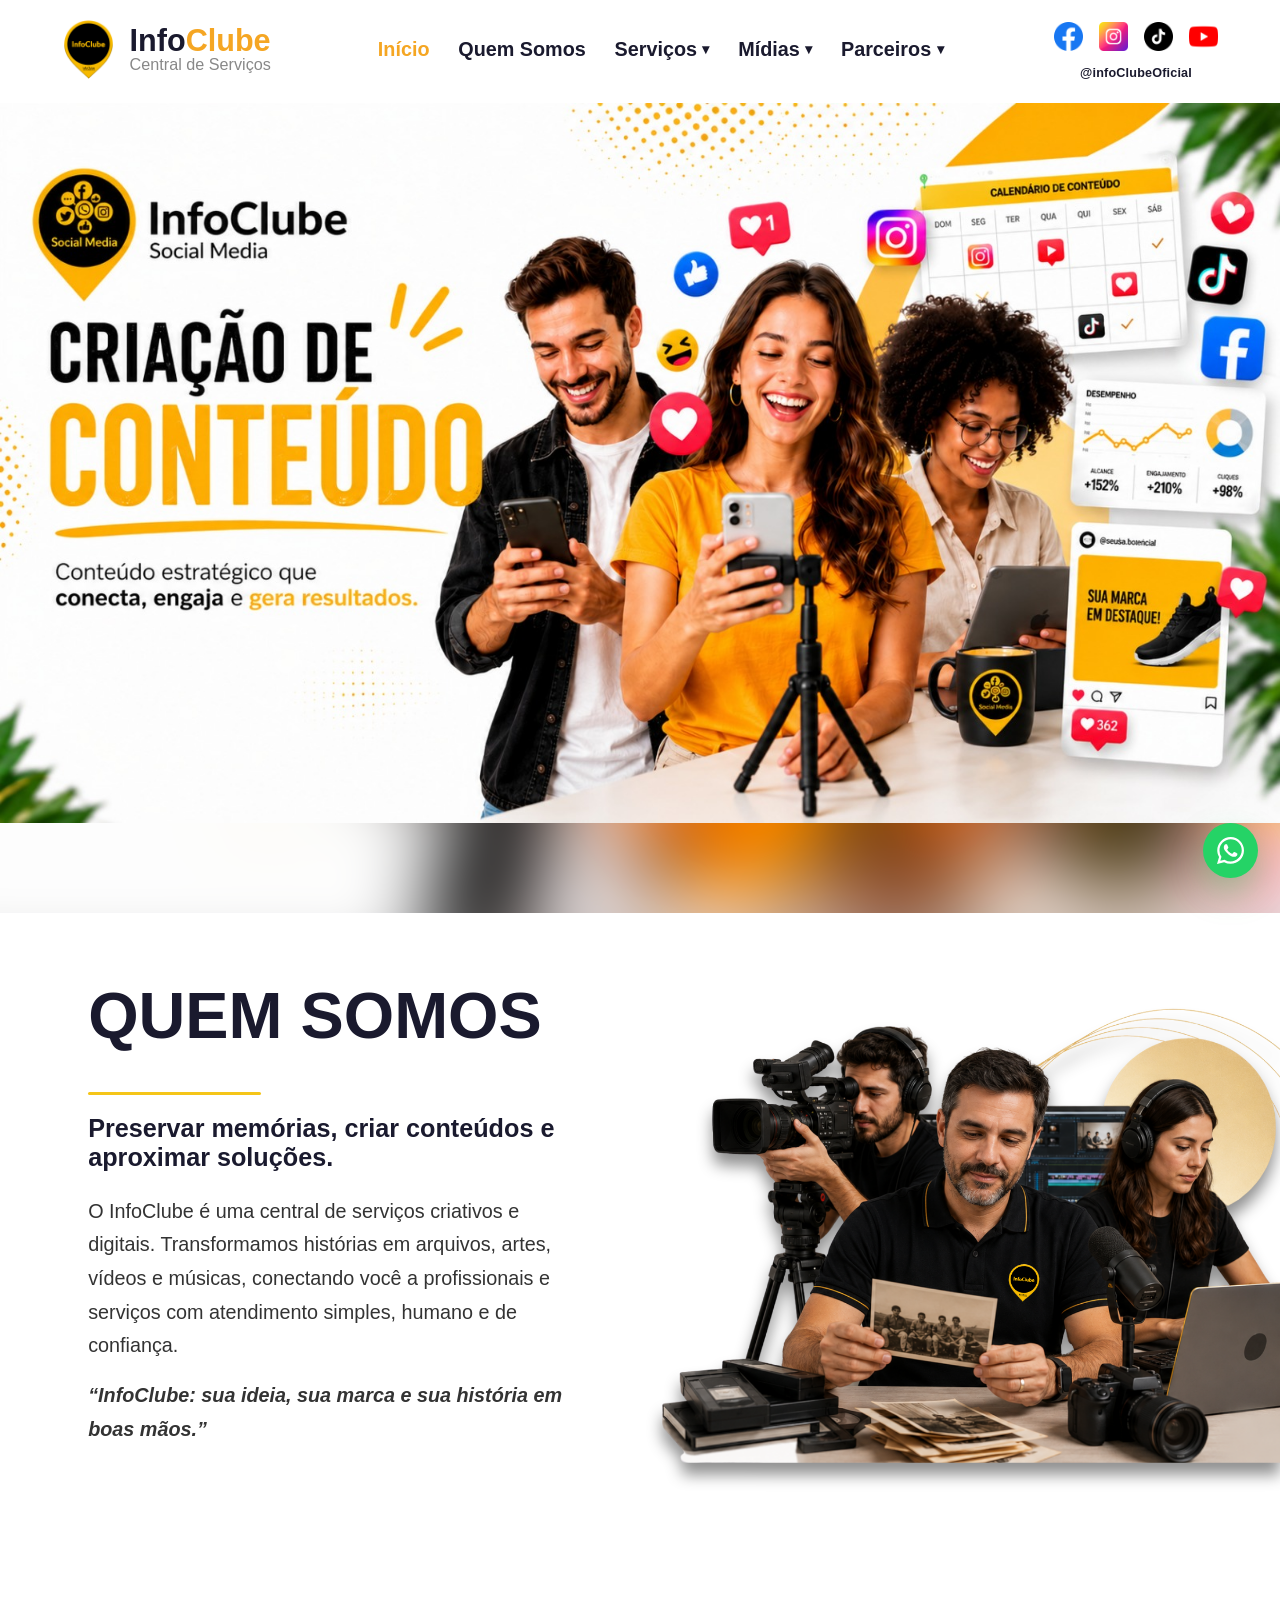
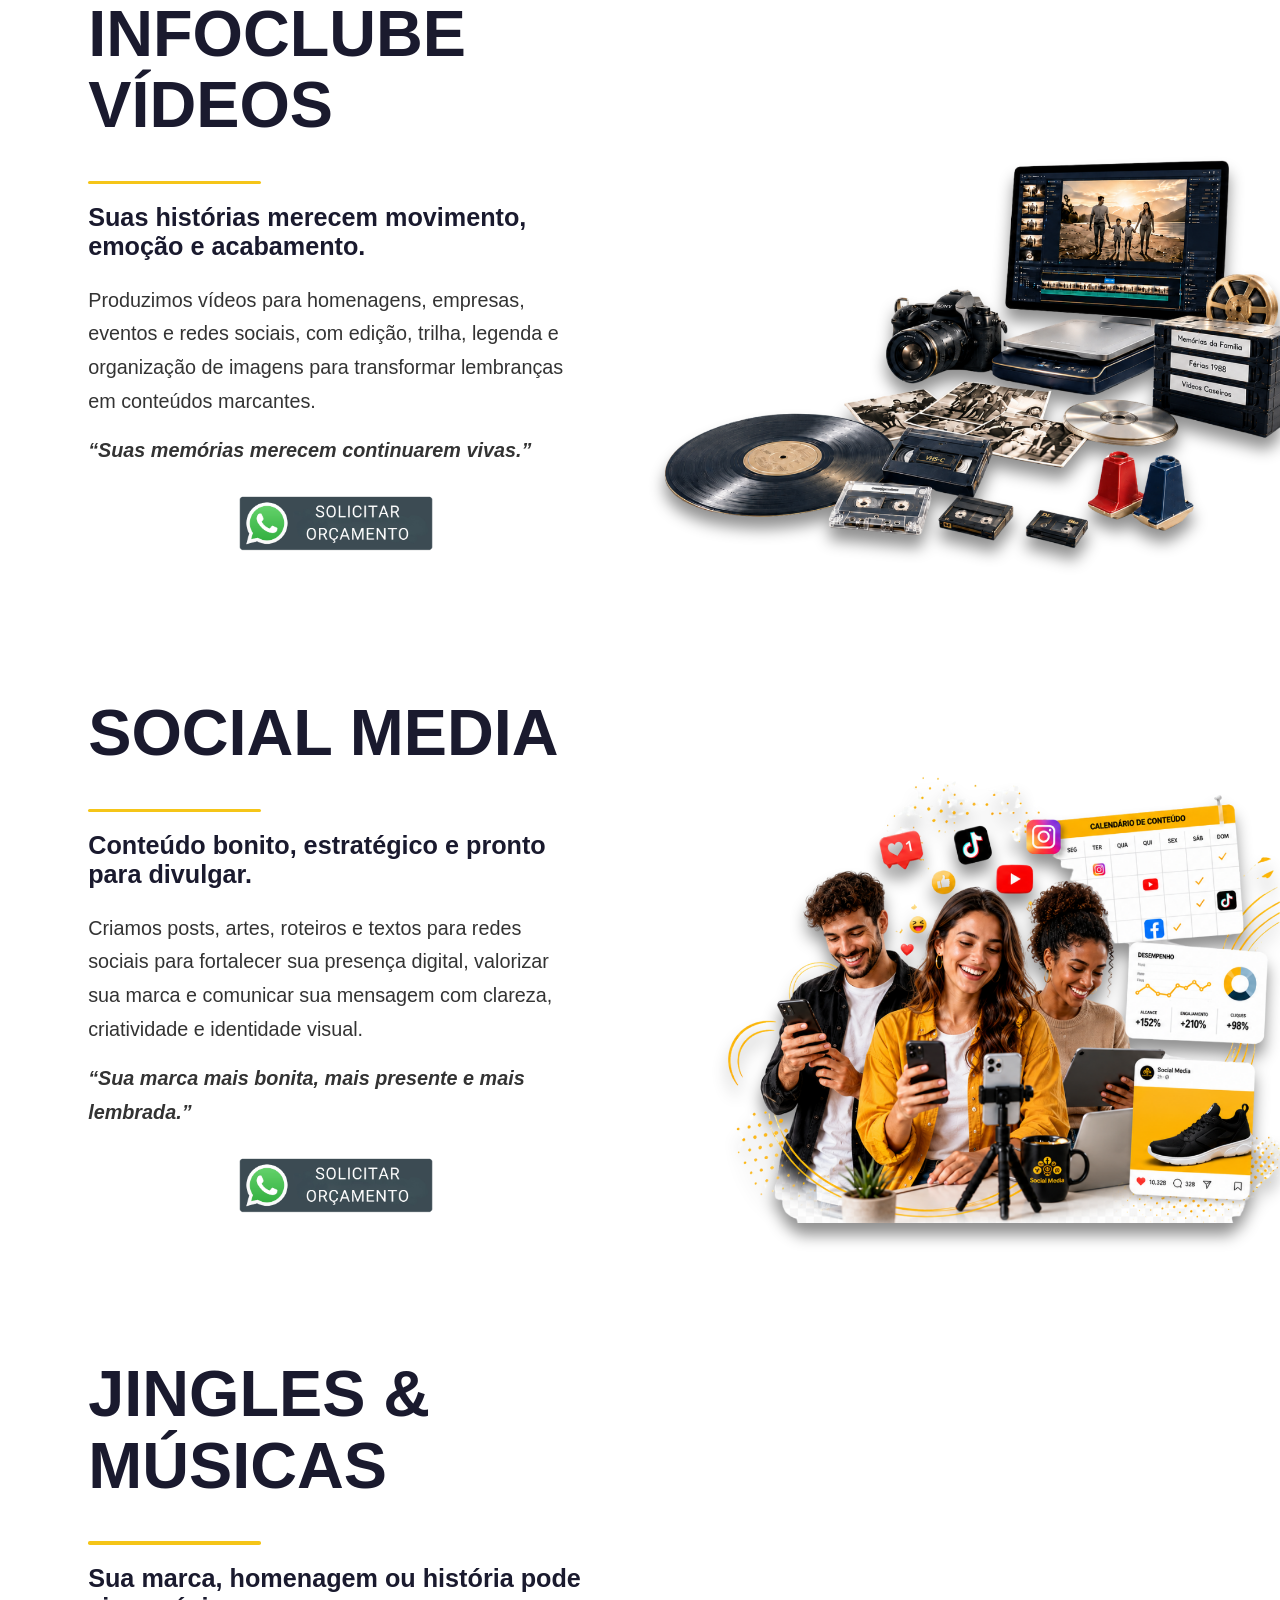
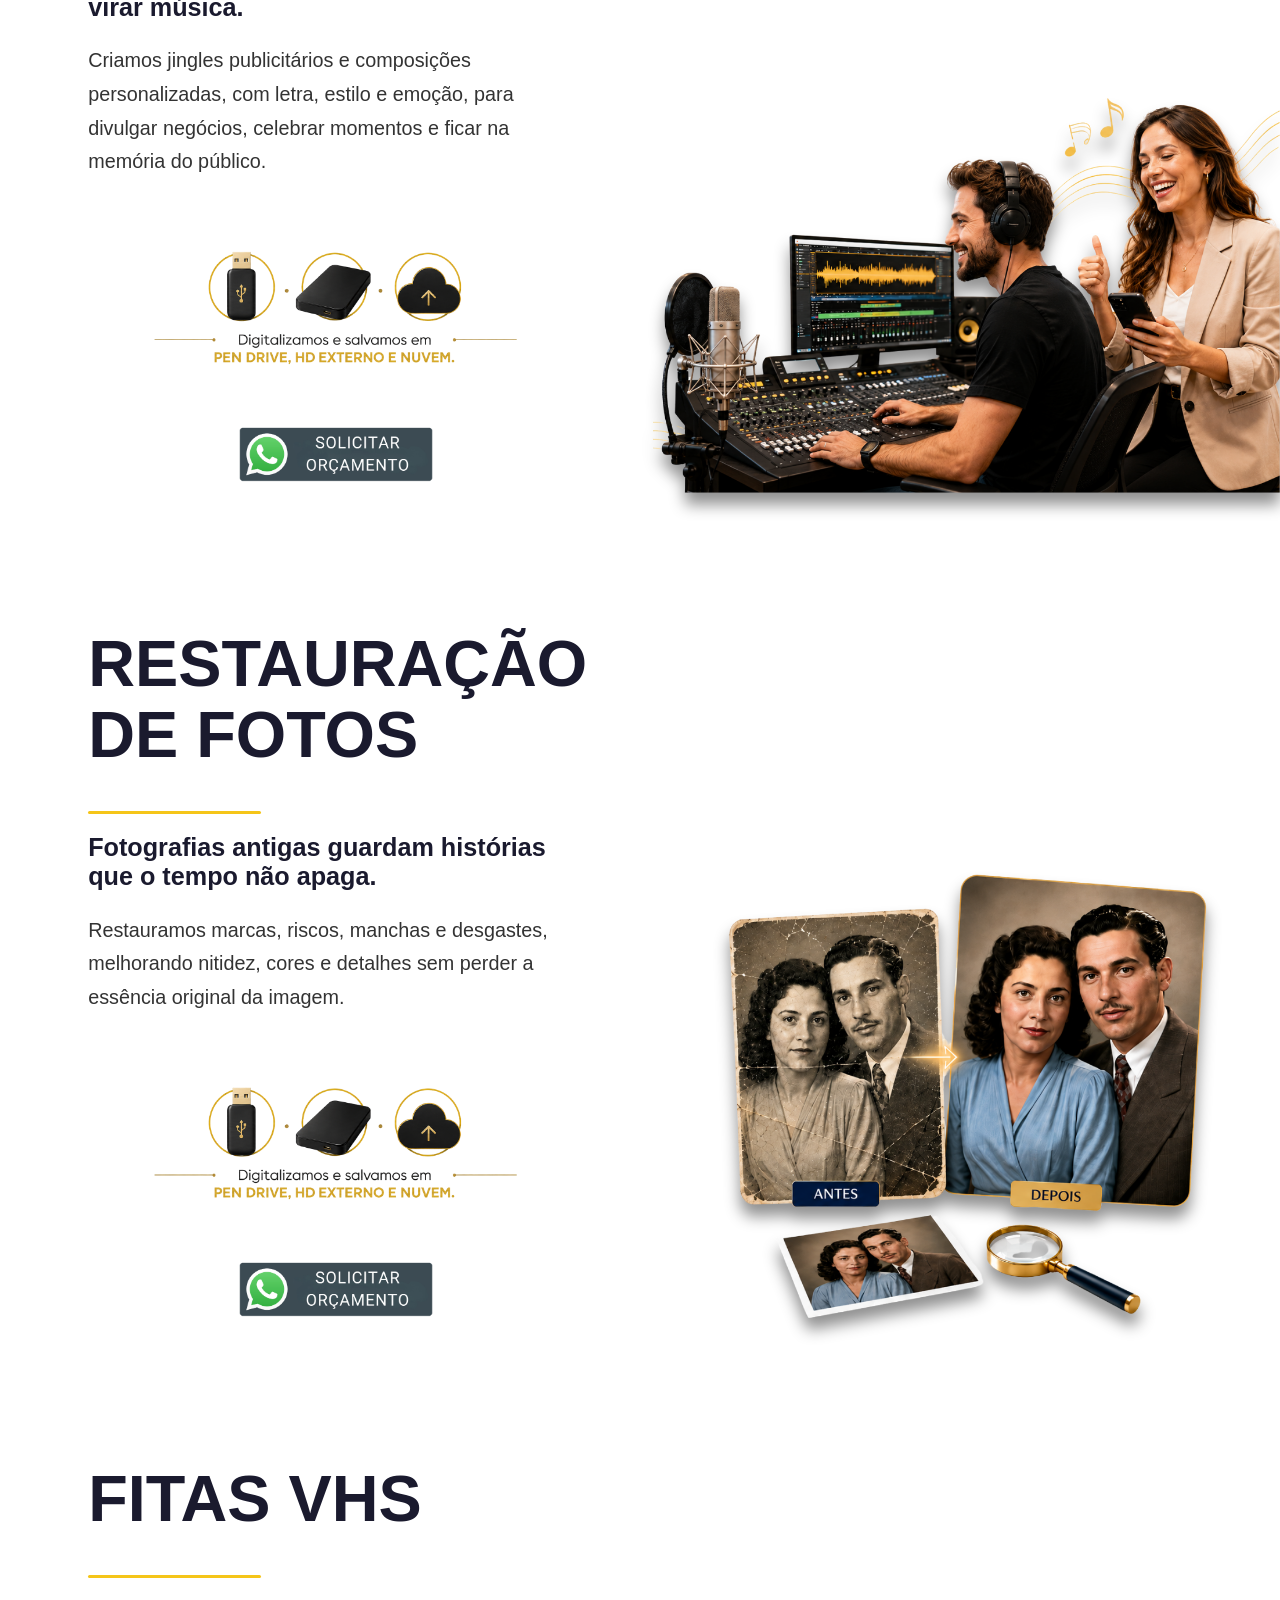
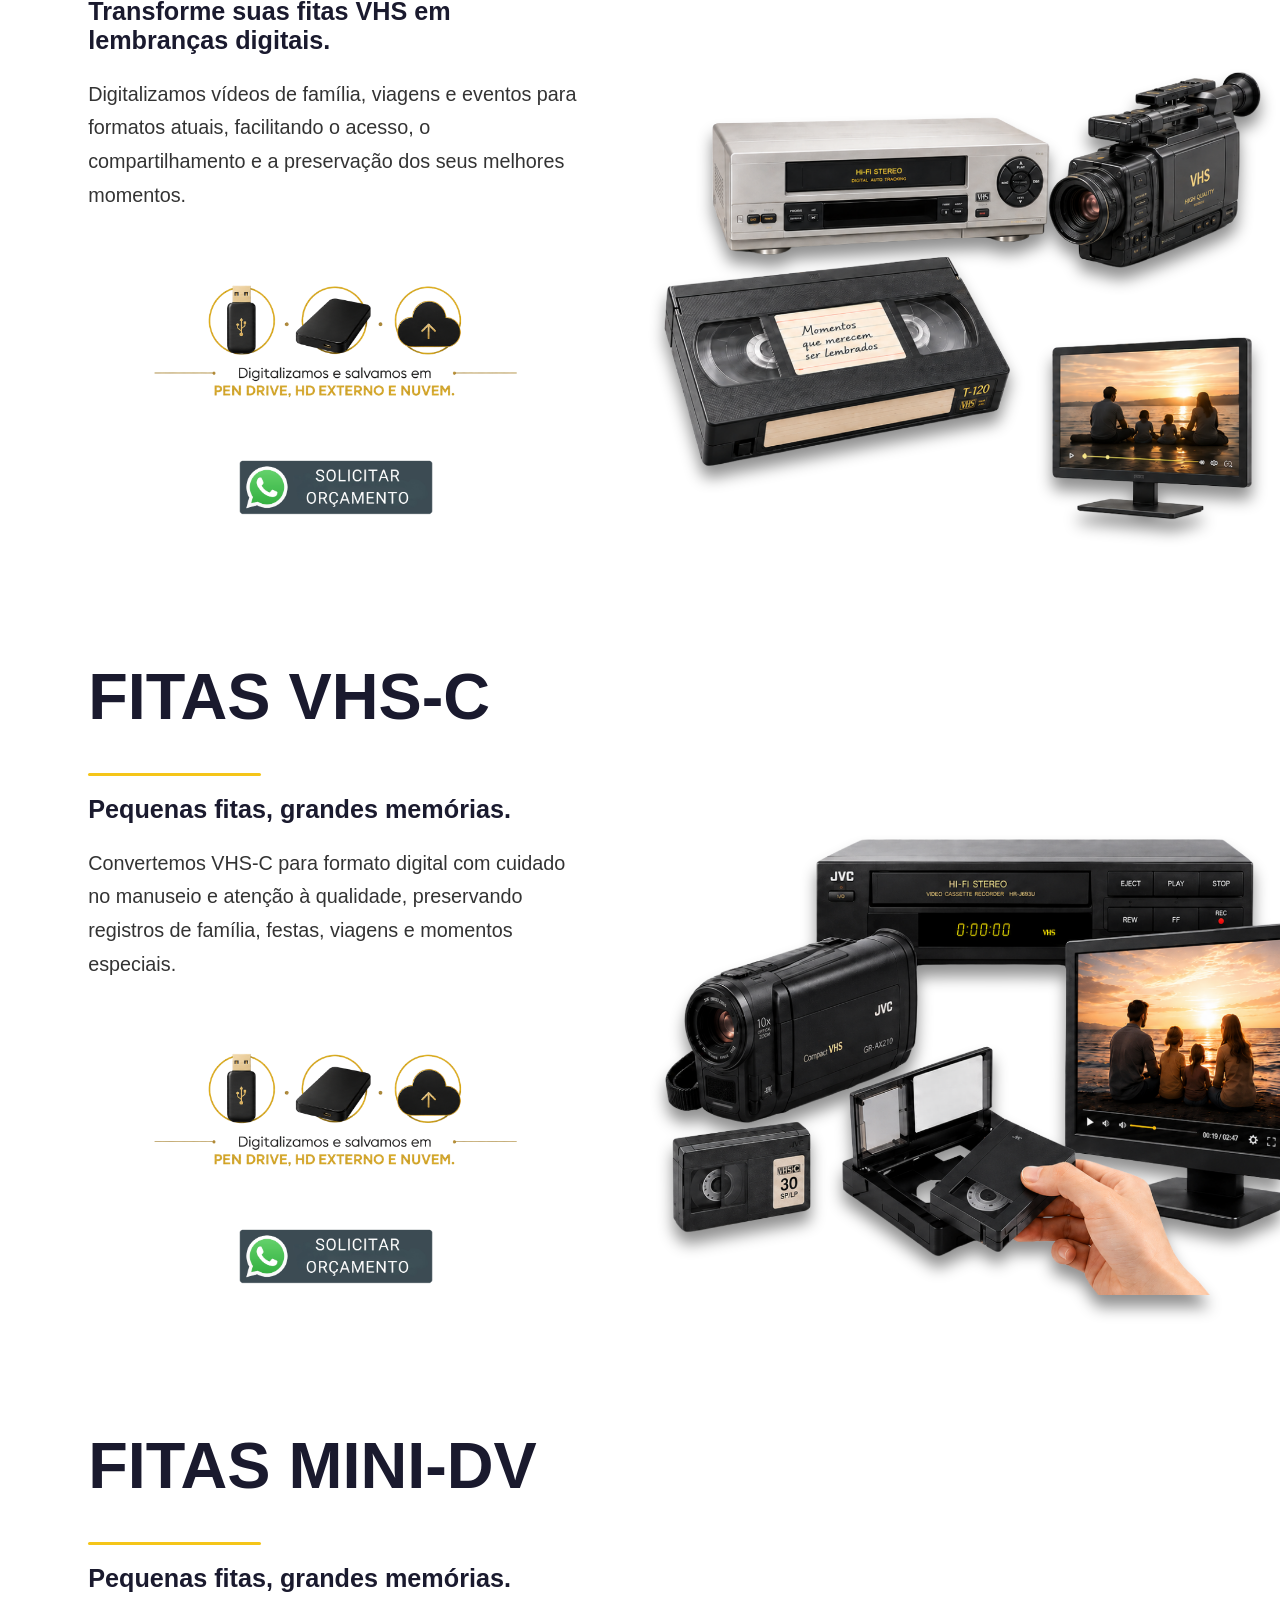
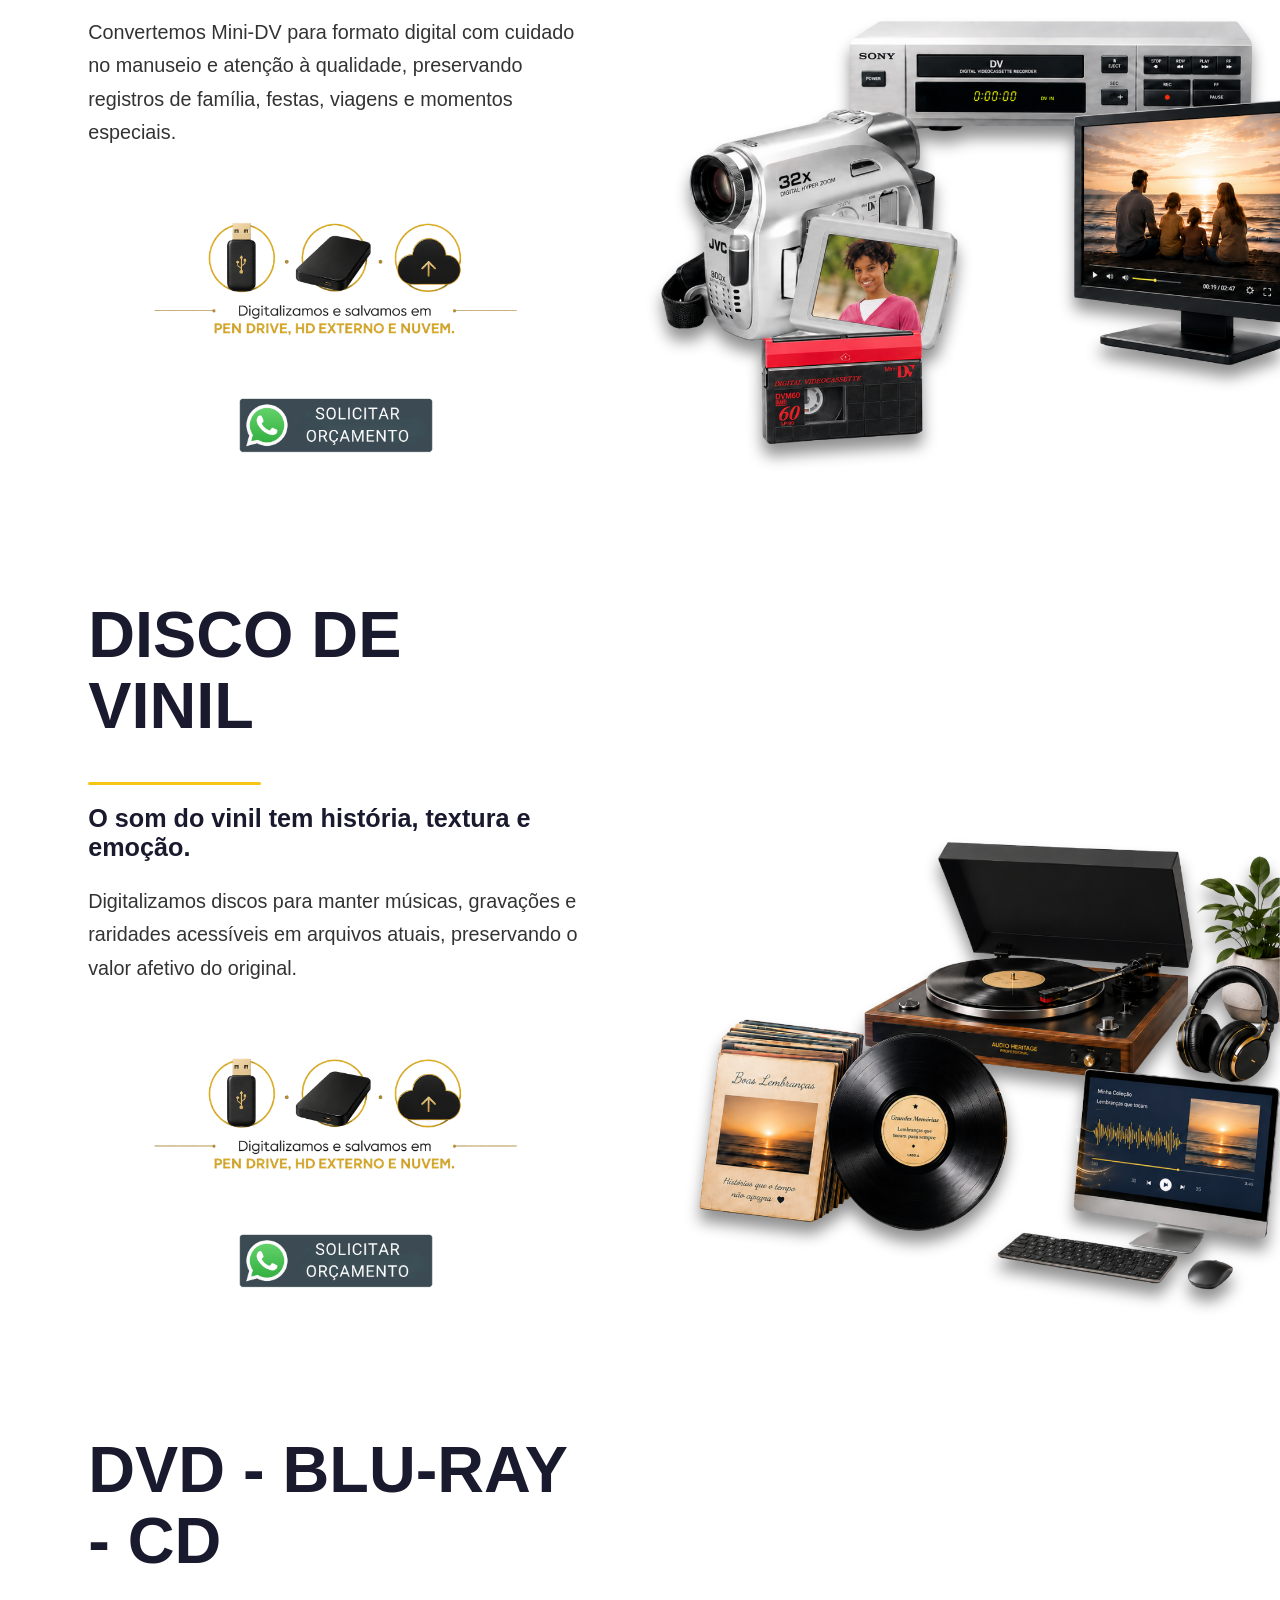
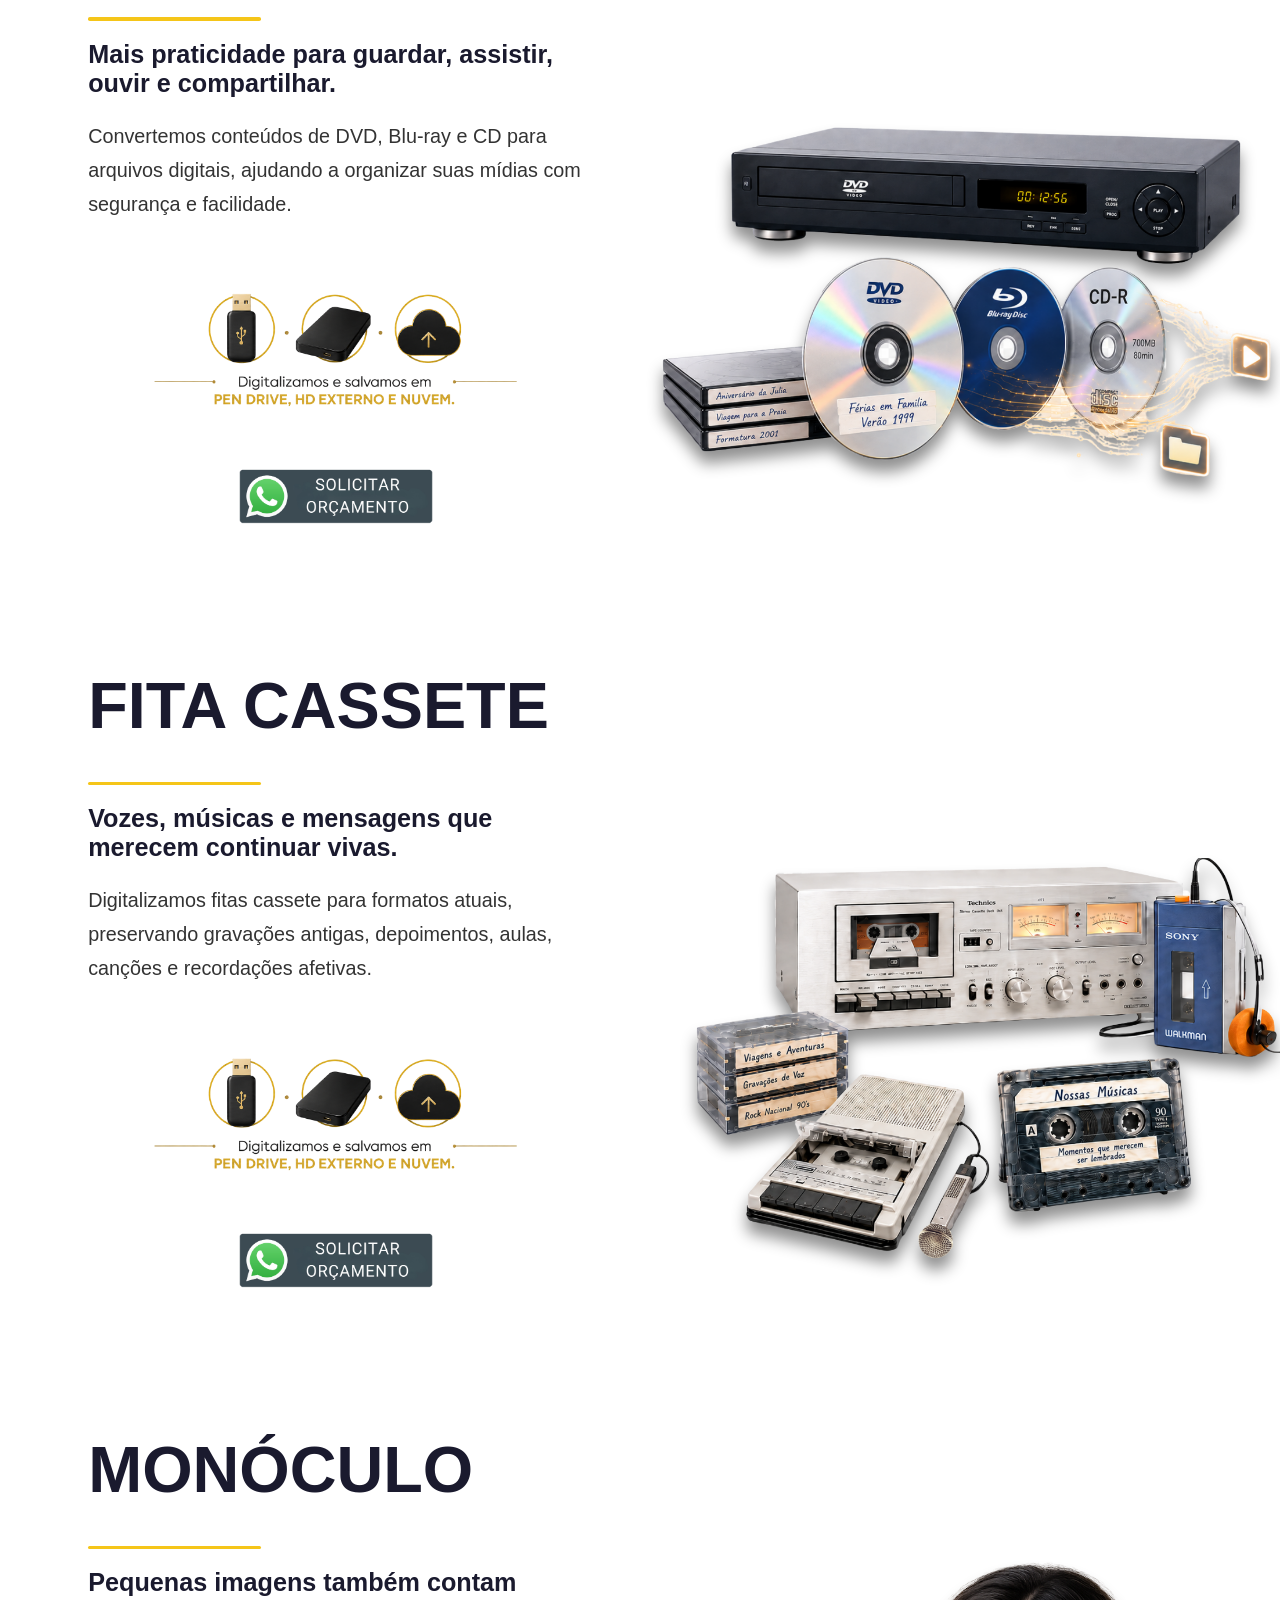
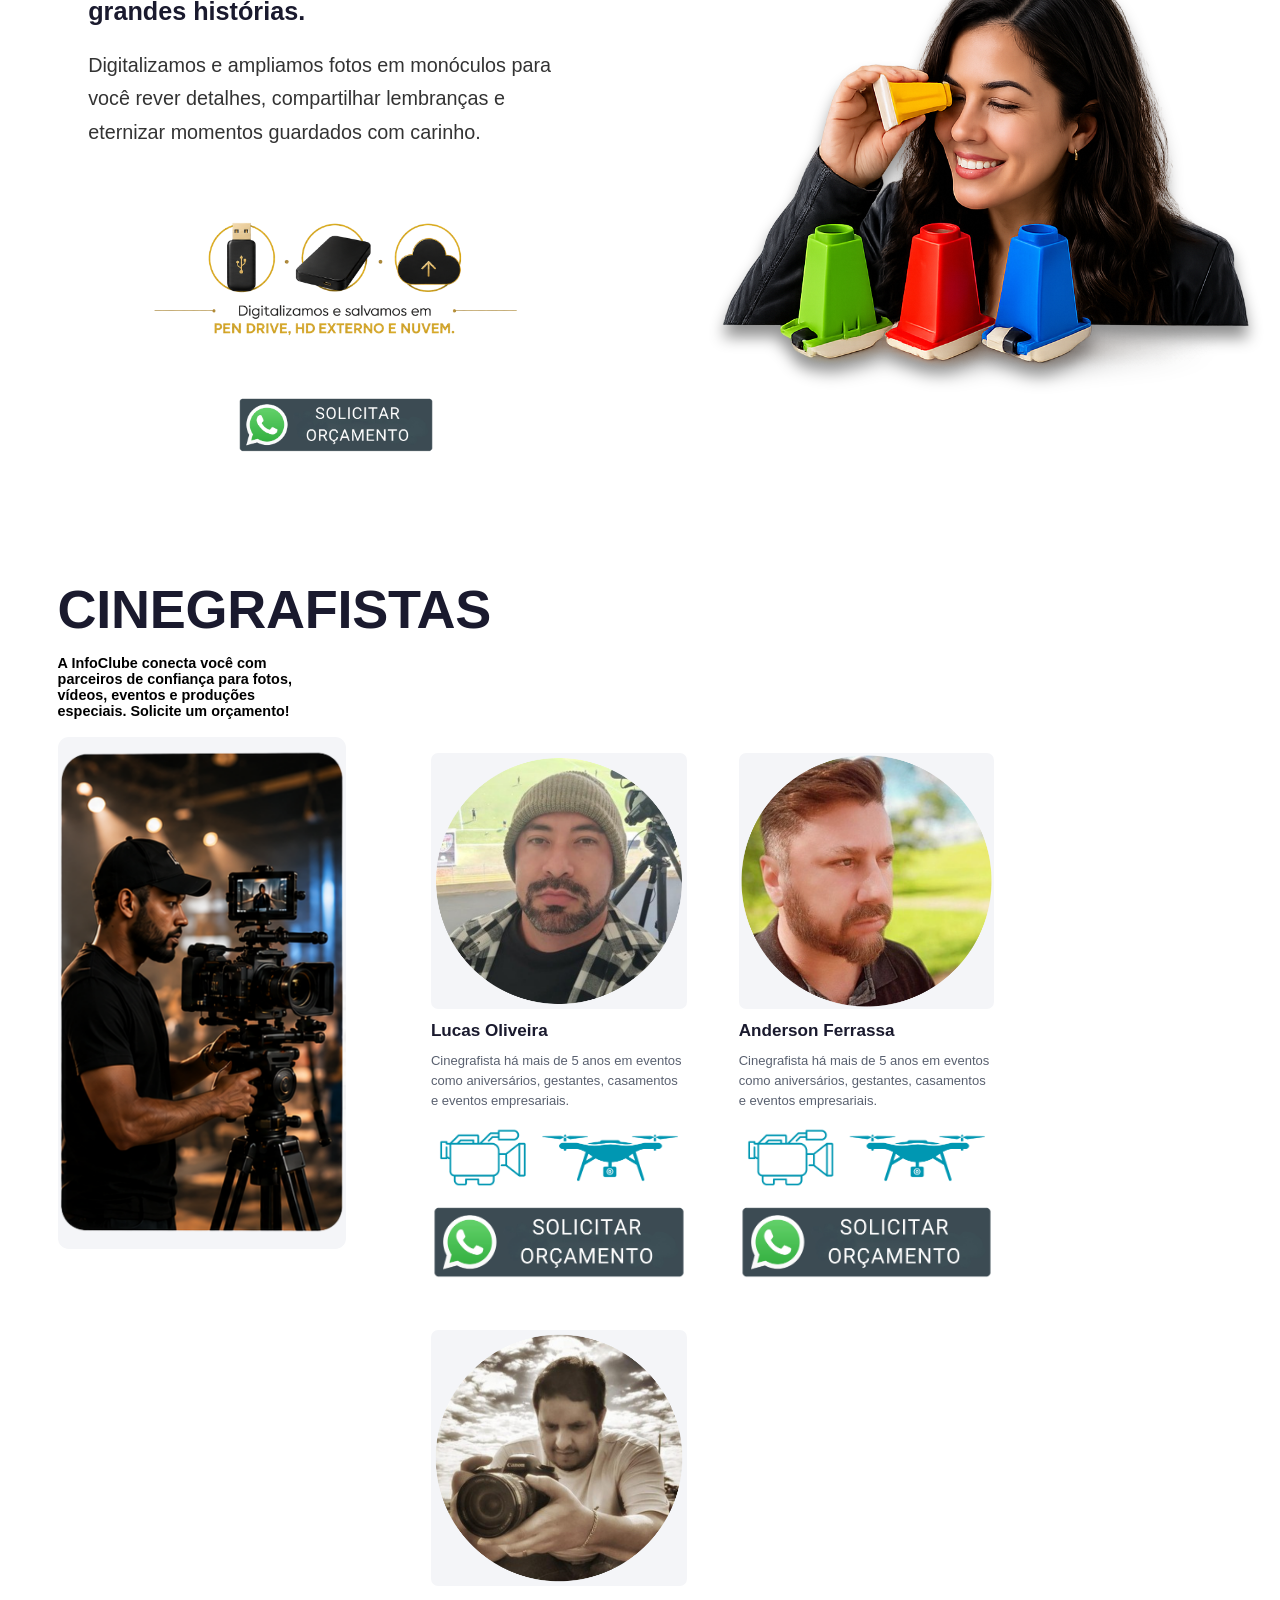
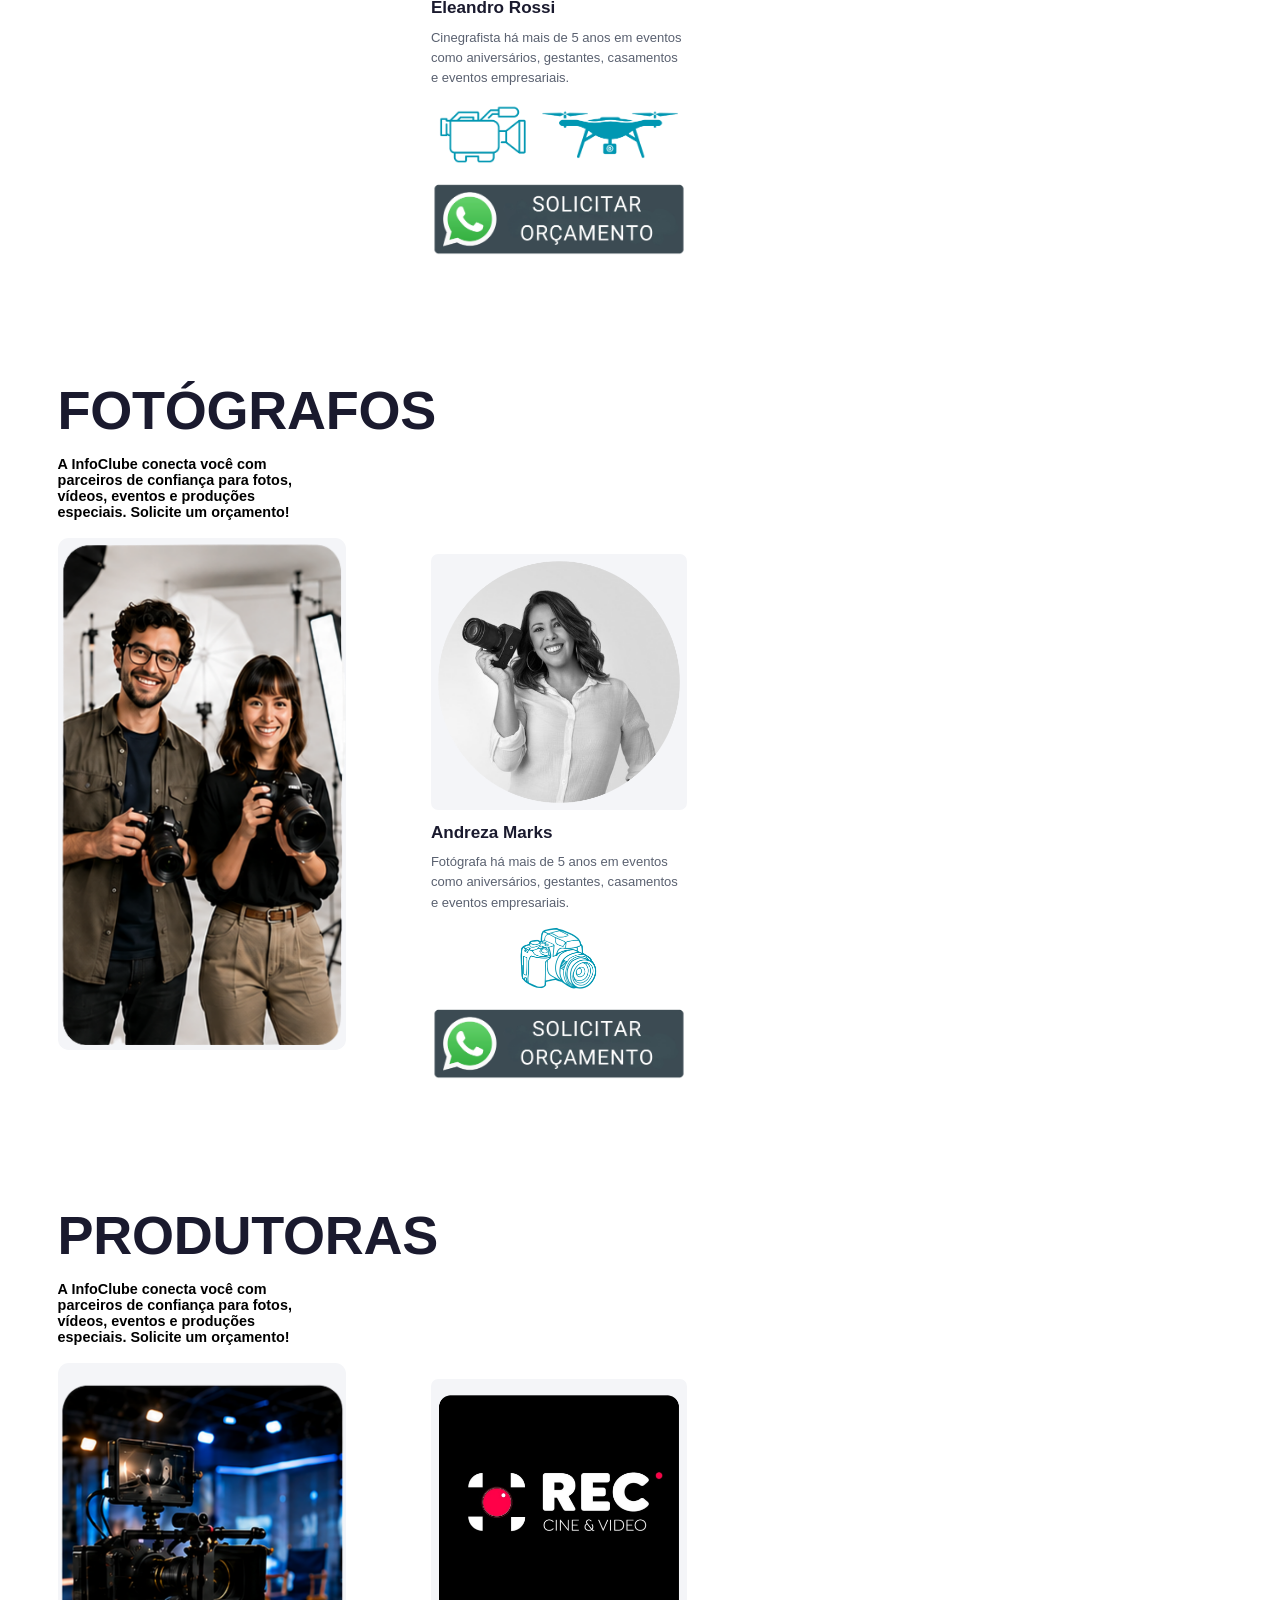
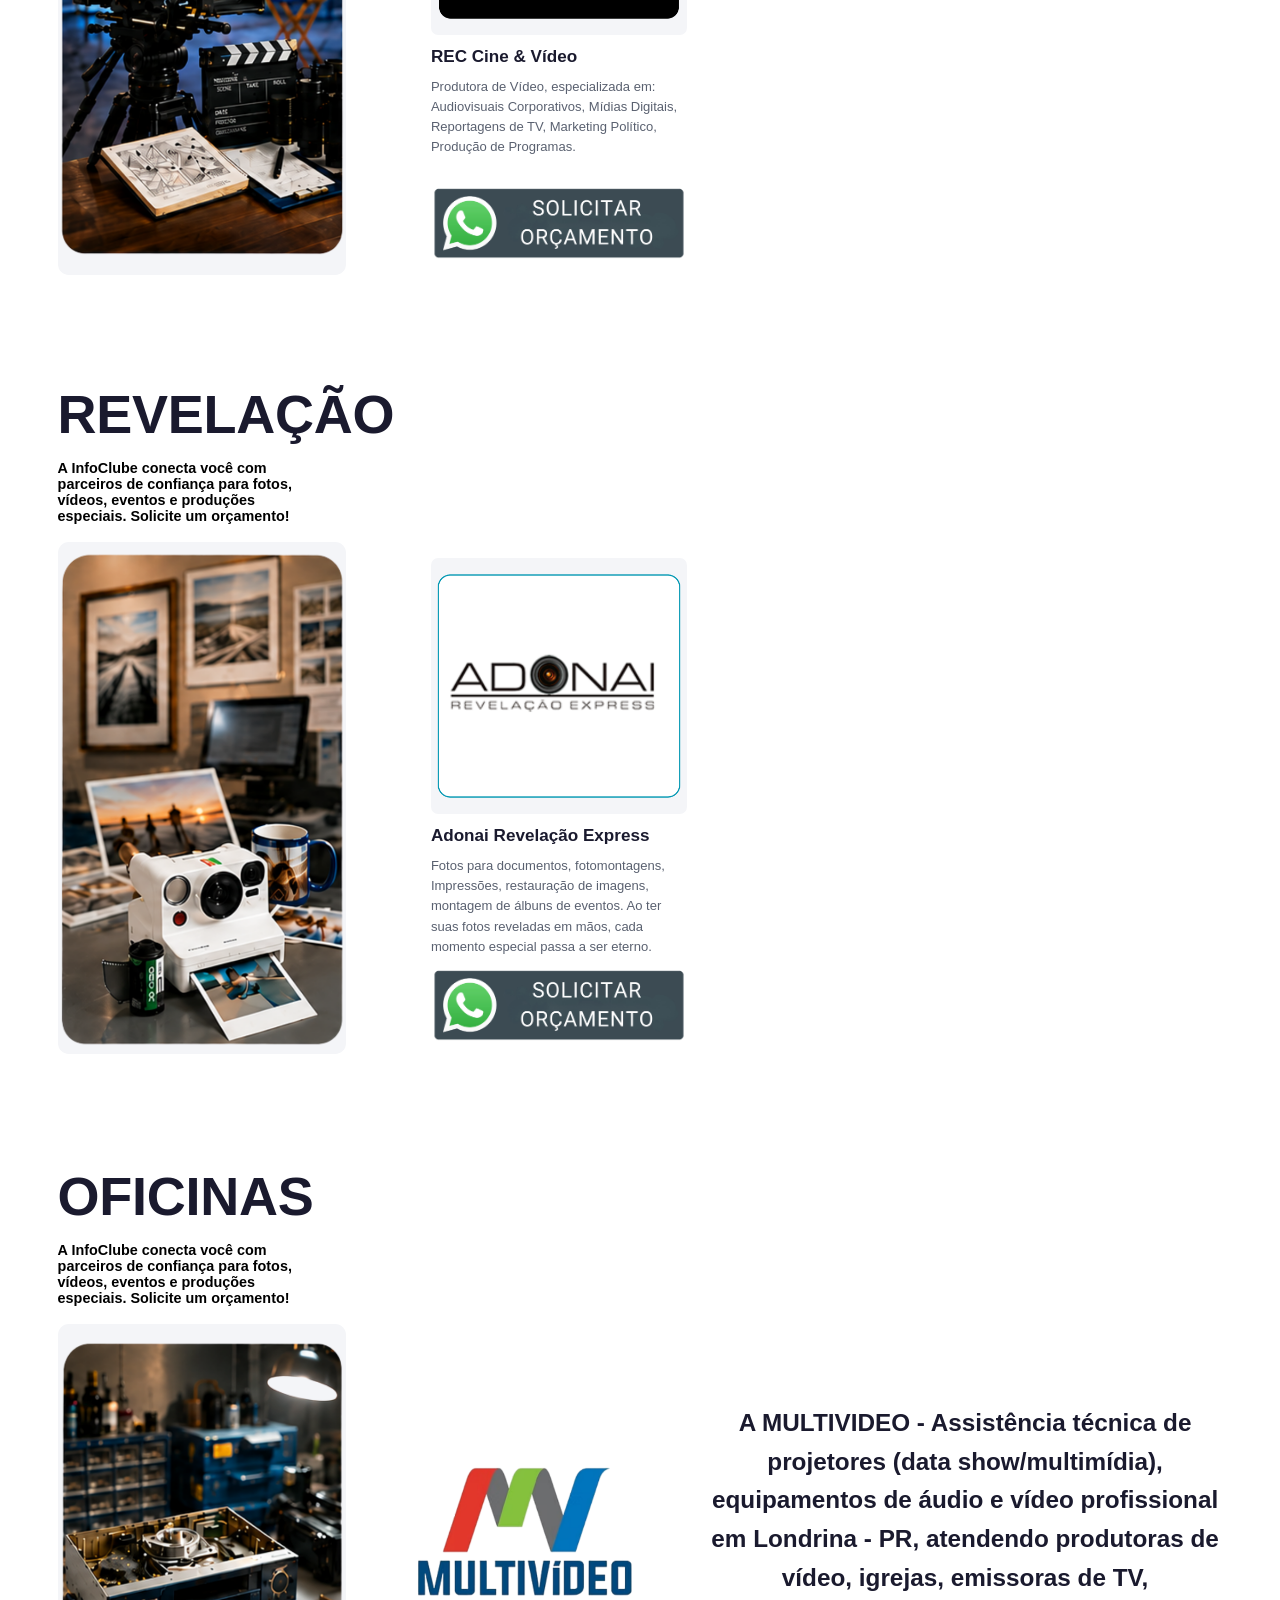
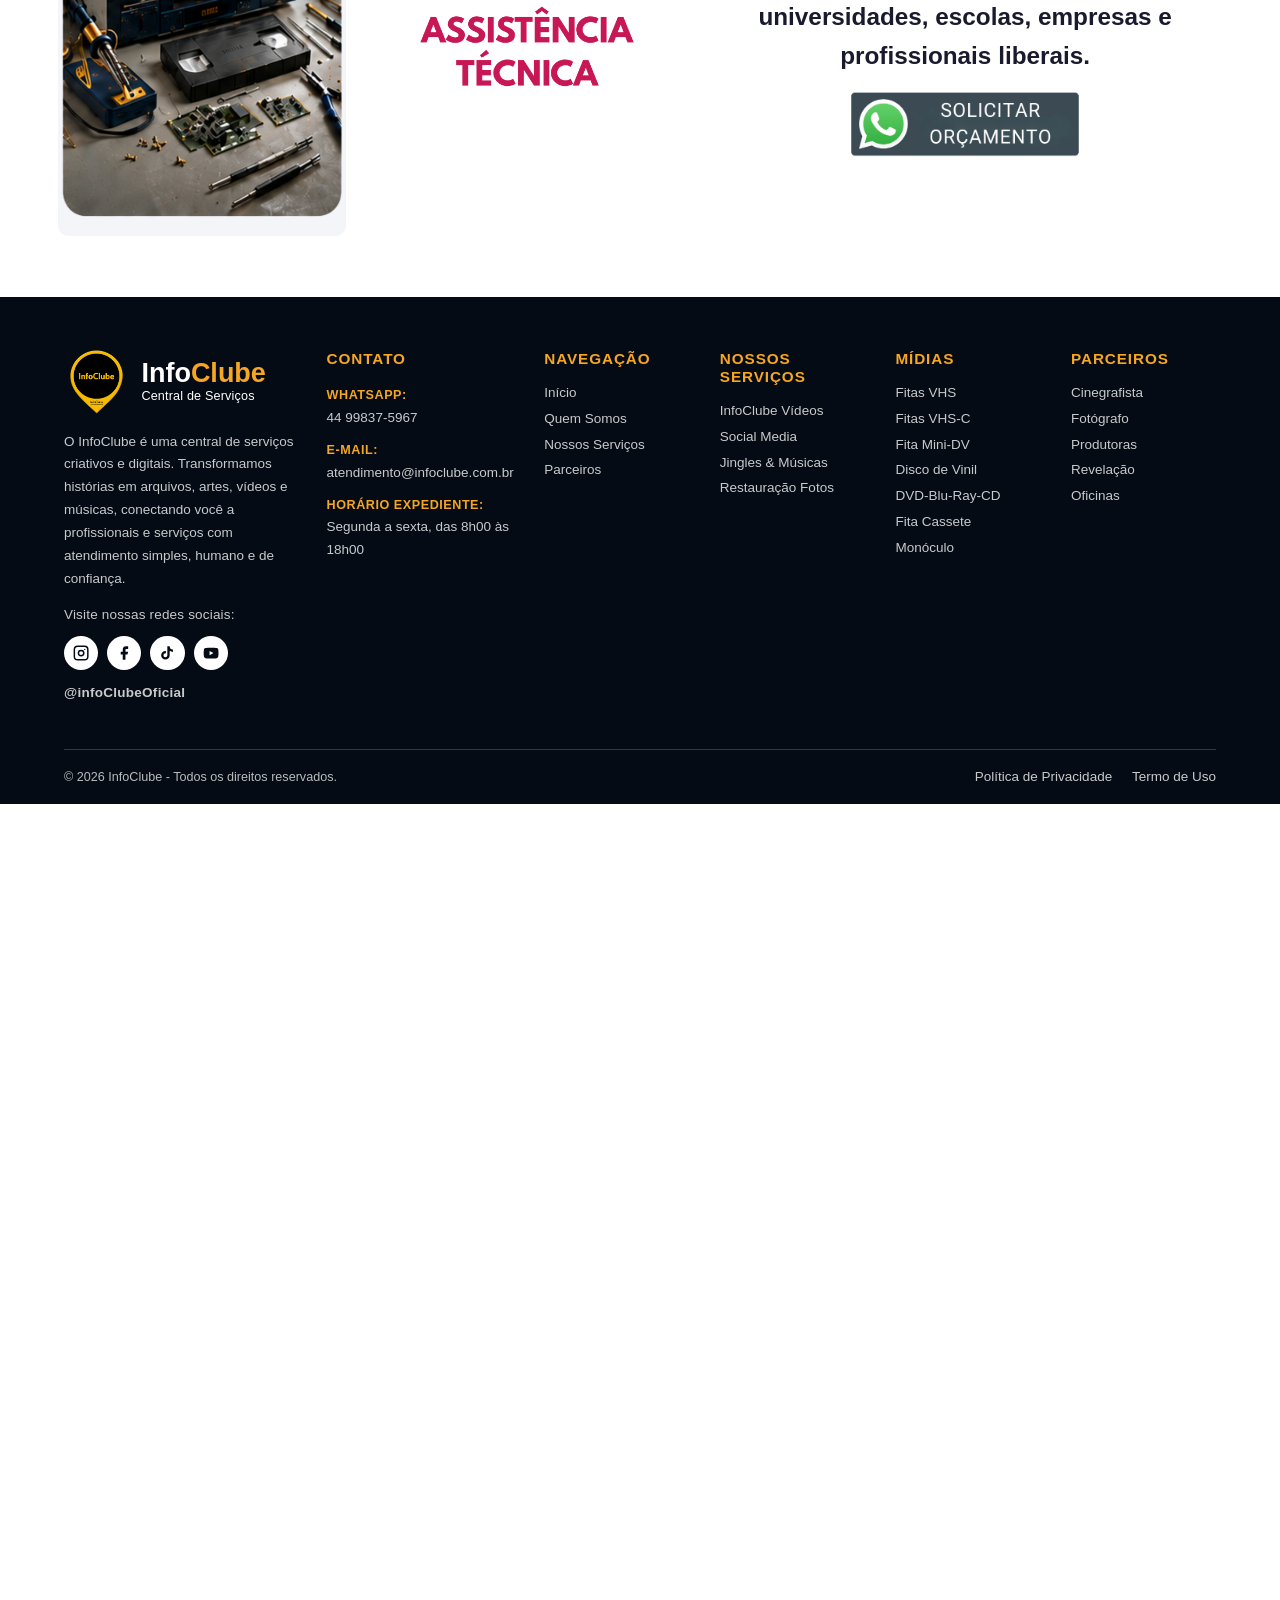
==== commit ec370db7: "fix: remocao numeros parceiros" ====
--- a/index.html
+++ b/index.html
@@ -105,6 +105,8 @@
 
   <section class="cover-hero" aria-label="Capa InfoClube">
     <div class="hero-carousel" aria-hidden="true">
+      <div class="hero-bg-blur" data-bg-slot="a" aria-hidden="true"></div>
+      <div class="hero-bg-blur" data-bg-slot="b" aria-hidden="true"></div>
       <img class="hero-slide is-active" src="imagens/imagens_novas/carrossel_header/carrossel_social_media.jpg" alt=""
         style="--hero-position: center center;" decoding="async">
       <img class="hero-slide" src="imagens/imagens_novas/carrossel_header/carrossel_jingle.jpg" alt=""
@@ -395,7 +397,6 @@
               target="_blank" rel="noopener" aria-label="Solicitar orçamento pelo WhatsApp">
               <img src="imagens/imagens_novas/icones_novos/botao_solicitar_orcamento.png" alt="Solicitar orçamento">
             </a>
-            <span class="p-partner-whatsapp-number">44 98803-7567</span>
           </div>
         </article>
         <article class="p-partner-card">
@@ -414,7 +415,6 @@
               target="_blank" rel="noopener" aria-label="Solicitar orçamento pelo WhatsApp">
               <img src="imagens/imagens_novas/icones_novos/botao_solicitar_orcamento.png" alt="Solicitar orçamento">
             </a>
-            <span class="p-partner-whatsapp-number">44 98808-0300</span>
           </div>
         </article>
         <article class="p-partner-card">
@@ -433,7 +433,6 @@
               target="_blank" rel="noopener" aria-label="Solicitar orçamento pelo WhatsApp">
               <img src="imagens/imagens_novas/icones_novos/botao_solicitar_orcamento.png" alt="Solicitar orçamento">
             </a>
-            <span class="p-partner-whatsapp-number">44 99962-1020</span>
           </div>
         </article>
       </div>
@@ -469,7 +468,6 @@
               target="_blank" rel="noopener" aria-label="Solicitar orçamento pelo WhatsApp">
               <img src="imagens/imagens_novas/icones_novos/botao_solicitar_orcamento.png" alt="Solicitar orçamento">
             </a>
-            <span class="p-partner-whatsapp-number">44 99952-9389</span>
           </div>
         </article>
       </div>
@@ -502,7 +500,6 @@
               target="_blank" rel="noopener" aria-label="Solicitar orçamento pelo WhatsApp">
               <img src="imagens/imagens_novas/icones_novos/botao_solicitar_orcamento.png" alt="Solicitar orçamento">
             </a>
-            <span class="p-partner-whatsapp-number">44 99962-1020</span>
           </div>
         </article>
       </div>
@@ -536,7 +533,6 @@
               target="_blank" rel="noopener" aria-label="Solicitar orçamento pelo WhatsApp">
               <img src="imagens/imagens_novas/icones_novos/botao_solicitar_orcamento.png" alt="Solicitar orçamento">
             </a>
-            <span class="p-partner-whatsapp-number">44 99760-6599</span>
           </div>
         </article>
       </div>
@@ -559,15 +555,13 @@
       </div>
       <div class="oficinas-info-col">
         <p class="oficinas-desc">A MULTIVIDEO - Assistência técnica de projetores (data show/multimídia), equipamentos
-          de áudio e vídeo profissional, atendendo produtoras de vídeo, igrejas, emissoras de TV, universidades,
-          escolas, empresas e profissionais liberais.</p>
+          de áudio e vídeo profissional em Londrina - PR, atendendo produtoras de vídeo, igrejas, emissoras de TV,
+          universidades, escolas, empresas e profissionais liberais.</p>
         <a class="p-btn-whatsapp oficinas-btn"
           href="https://wa.me/55439999954005?text=Ol%C3%A1%2C%20Gostaria%20de%20solicitar%20um%20or%C3%A7amento.%20Pode%20me%20atender%3F"
           target="_blank" rel="noopener" aria-label="Solicitar orçamento pelo WhatsApp">
           <img src="imagens/imagens_novas/icones_novos/botao_solicitar_orcamento.png" alt="Solicitar orçamento">
         </a>
-        <span class="oficinas-phone">43 99995-4005</span>
-        <span class="oficinas-location">Londrina-PR</span>
       </div>
     </div>
   </section>
--- a/style.css
+++ b/style.css
@@ -26,6 +26,7 @@
   html {
     zoom: normal;
   }
+
   body {
     transform: scale(0.9);
     transform-origin: top left;
@@ -291,7 +292,6 @@
   outline: none;
 }
 
-
 .footer-social {
   display: flex;
   flex-direction: column;
@@ -423,7 +423,7 @@
 
 .cover-hero {
   position: relative;
-  min-height: calc(100vh + 80px);
+  min-height: calc(100vh - 350px);
   display: flex;
   align-items: center;
   justify-content: center;
@@ -444,6 +444,31 @@
   overflow: hidden;
   pointer-events: none;
   height: 100%;
+  object-fit: contain;
+}
+
+/* Camada de fundo desfocada: espelha a imagem do slide ATIVO e a
+   preenche por completo (cobrindo as areas laterais que ficariam
+   vazias por causa de object-fit: contain no slide principal).
+   A imagem ativa e definida via JS em .hero-bg-blur[style*="--bg"] */
+.hero-bg-blur {
+  position: absolute;
+  inset: 0;
+  background-color: #050B14;
+  background-image: var(--hero-bg, none);
+  background-size: cover;
+  background-position: center center;
+  background-repeat: no-repeat;
+  filter: blur(38px) saturate(1.15);
+  transform: scale(1.18);
+  opacity: 0;
+  transition: opacity 1.6s ease;
+  pointer-events: none;
+  z-index: -1;
+}
+
+.hero-bg-blur.is-active {
+  opacity: 1;
 }
 
 .hero-slide {
@@ -453,10 +478,11 @@
   height: 100%;
   opacity: 0;
   transition: opacity 1.6s ease;
-  object-fit: cover;
+  object-fit: contain;
   object-position: center top;
   filter: none;
   pointer-events: none;
+  z-index: 0;
 }
 
 .hero-slide.is-active {
@@ -697,33 +723,6 @@
   opacity: 1;
   transform: translateY(0);
 }
-
-
-
-
-
-
-
-
-
-
-
-
-
-
-
-
-
-
-
-
-
-
-
-
-
-
-
 
 .whatsapp-float {
   position: fixed;
@@ -1135,8 +1134,6 @@
     padding: 76px 24px;
   }
 
-
-
   .section-text,
   .section-image {
     grid-column: 1 / -1;
@@ -1331,6 +1328,10 @@
     flex-direction: column;
     gap: 10px;
     align-items: center;
+  }
+
+  .cover-hero {
+    min-height: calc(100vh - 400px);
   }
 }
 
@@ -1385,8 +1386,6 @@
 
   .logo {
     gap: 13px;
-
-
     margin-top: 0px;
     margin-right: 0px;
     margin-bottom: 0px;
@@ -1437,6 +1436,11 @@
     width: 32px;
     height: 32px;
   }
+
+  .cover-hero {
+    min-height: calc(100vh);
+  }
+
 }
 
 .p-section {
@@ -1703,6 +1707,10 @@
     text-align: center;
     margin-top: 38px;
   }
+
+  .cover-hero {
+    min-height: calc(100vh - 350px);
+  }
 }
 
 
@@ -1784,6 +1792,10 @@
     flex-direction: column;
     gap: 10px;
     align-items: center;
+  }
+
+  .cover-hero {
+    min-height: calc(100vh - 400px);
   }
 }
 
@@ -1829,9 +1841,9 @@
   min-height: auto;
 }
 
-.section--under--title--partners{
+.section--under--title--partners {
   font-weight: bold;
-  
+
 }
 
 .p-partner-section-header {
@@ -2327,6 +2339,10 @@
   .p-section--partners .p-partner-contact,
   .p-section--partners .p-partner-location {
     font-size: 12.5px;
+  }
+
+  .cover-hero {
+    min-height: calc(100vh - 400px);
   }
 }
 
@@ -2441,9 +2457,11 @@
   .oficinas-horizontal-card {
     grid-template-columns: 240px auto 1fr;
   }
+
   .oficinas-photo {
     width: 240px;
   }
+
   .oficinas-logo-col img {
     width: 170px;
   }
@@ -2455,6 +2473,7 @@
     justify-items: center;
     gap: 24px;
   }
+
   .oficinas-photo {
     width: 220px;
   }
@@ -2502,24 +2521,29 @@
 
   /* Header da seção de parceiros */
   .p-partner-section-header h2 {
-    font-size: 40.5px; /* 46 * 0.88 */
+    font-size: 40.5px;
+    /* 46 * 0.88 */
   }
 
   .p-partner-section-header p {
-    font-size: 16.7px; /* 19 * 0.88 */
+    font-size: 16.7px;
+    /* 19 * 0.88 */
   }
 
   /* Capa da categoria (max-width e título) */
   .p-section-image--cover {
-    max-width: 282px; /* 320 * 0.88 */
+    max-width: 282px;
+    /* 320 * 0.88 */
   }
 
   .p-cover-title {
-    font-size: 52.8px; /* 60 * 0.88 */
+    font-size: 52.8px;
+    /* 60 * 0.88 */
   }
 
   .p-cover-title--oficinas {
-    font-size: 52.8px; /* 60 * 0.88 */
+    font-size: 52.8px;
+    /* 60 * 0.88 */
   }
 
   /* Cards de parceiros */
@@ -2527,73 +2551,92 @@
     width: 282px;
     max-width: 282px;
     flex: 0 0 282px;
-    padding: 15.8px; /* 18 * 0.88 */
-    gap: 12.3px;     /* 14 * 0.88 */
+    padding: 15.8px;
+    /* 18 * 0.88 */
+    gap: 12.3px;
+    /* 14 * 0.88 */
   }
 
   .p-section--partners .p-partner-body {
-    gap: 8.8px; /* 10 * 0.88 */
+    gap: 8.8px;
+    /* 10 * 0.88 */
   }
 
   .p-section--partners .p-partner-body h4 {
-    font-size: 16.7px; /* 19 * 0.88 */
+    font-size: 16.7px;
+    /* 19 * 0.88 */
   }
 
   .p-section--partners .p-partner-desc {
-    font-size: 12.8px; /* 14.5 * 0.88 */
+    font-size: 12.8px;
+    /* 14.5 * 0.88 */
     line-height: 1.55;
   }
 
   /* Ícones de equipamentos */
   .p-section--partners .p-partner-icons {
-    min-height: 70.4px; /* 80 * 0.88 */
-    padding: 5.3px 0;   /* 6 * 0.88 */
-    gap: 8.8px;         /* 10 * 0.88 */
+    min-height: 70.4px;
+    /* 80 * 0.88 */
+    padding: 5.3px 0;
+    /* 6 * 0.88 */
+    gap: 8.8px;
+    /* 10 * 0.88 */
   }
 
   .p-section--partners .p-partner-icons img {
-    height: 61.6px; /* 70 * 0.88 */
+    height: 61.6px;
+    /* 70 * 0.88 */
   }
 
   /* Contato e localização */
   .p-section--partners .p-partner-contact,
   .p-section--partners .p-partner-location {
-    font-size: 11.4px; /* 13 * 0.88 */
+    font-size: 11.4px;
+    /* 13 * 0.88 */
   }
 
   /* Número de WhatsApp */
   .p-section--partners .p-partner-whatsapp-number {
-    font-size: 30.8px; /* 35 * 0.88 */
-    margin-top: 8.8px; /* 10 * 0.88 */
+    font-size: 30.8px;
+    /* 35 * 0.88 */
+    margin-top: 8.8px;
+    /* 10 * 0.88 */
   }
 
   /* ===== Oficinas (layout horizontal) ===== */
   .oficinas-photo {
-    width: 282px; /* 320 * 0.88 */
+    width: 282px;
+    /* 320 * 0.88 */
   }
 
   .oficinas-logo-col img {
-    width: 264px; /* 300 * 0.88 */
+    width: 264px;
+    /* 300 * 0.88 */
   }
 
   .oficinas-logo-col {
-    gap: 8.8px; /* 10 * 0.88 */
+    gap: 8.8px;
+    /* 10 * 0.88 */
   }
 
   .oficinas-desc {
-    font-size: 23.8px; /* 27 * 0.88 */
+    font-size: 23.8px;
+    /* 27 * 0.88 */
   }
 
   .p-section--partners .oficinas-btn {
-    width: 229px; /* 260 * 0.88 */
+    width: 229px;
+    /* 260 * 0.88 */
   }
 
   .oficinas-phone {
-    font-size: 24.6px; /* 28 * 0.88 */
+    font-size: 24.6px;
+    /* 28 * 0.88 */
   }
 
   .oficinas-location {
-    font-size: 17.6px; /* 20 * 0.88 */
+    font-size: 17.6px;
+    /* 20 * 0.88 */
   }
 }
 
@@ -2613,170 +2656,226 @@
   /* ===== Sections principais: conteúdo interno ~15% menor ===== */
 
   .section-text h2 {
-    font-size: 68px;     /* 80 * 0.85 */
-    margin-bottom: 8.5px; /* 10 * 0.85 */
+    font-size: 68px;
+    /* 80 * 0.85 */
+    margin-bottom: 8.5px;
+    /* 10 * 0.85 */
   }
 
   .section-text h3 {
-    font-size: 36.5px;    /* 43 * 0.85 */
-    margin-bottom: 21px;  /* 25 * 0.85 */
+    font-size: 36.5px;
+    /* 43 * 0.85 */
+    margin-bottom: 21px;
+    /* 25 * 0.85 */
   }
 
   .section-text--with-bar h2 {
-    font-size: 61px;     /* 72 * 0.85 */
-    margin-bottom: 15px; /* 18 * 0.85 */
-  }
-
-  .section-text--with-bar h2 + h3 {
-    margin-top: 7px;       /* 8 * 0.85 */
-    font-size: 23.5px;     /* 28 * 0.85 */
+    font-size: 61px;
+    /* 72 * 0.85 */
+    margin-bottom: 15px;
+    /* 18 * 0.85 */
+  }
+
+  .section-text--with-bar h2+h3 {
+    margin-top: 7px;
+    /* 8 * 0.85 */
+    font-size: 23.5px;
+    /* 28 * 0.85 */
   }
 
   .section-text--with-bar h2::after {
-    width: 163px;       /* 192 * 0.85 */
-    height: 3.4px;      /* 4 * 0.85 */
-    margin: 38px 0 18px; /* 45/21 * 0.85 */
+    width: 163px;
+    /* 192 * 0.85 */
+    height: 3.4px;
+    /* 4 * 0.85 */
+    margin: 38px 0 18px;
+    /* 45/21 * 0.85 */
   }
 
   .section-text p {
-    font-size: 18.5px;   /* 22 * 0.85 */
-    margin-bottom: 15px;  /* 18 * 0.85 */
+    font-size: 18.5px;
+    /* 22 * 0.85 */
+    margin-bottom: 15px;
+    /* 18 * 0.85 */
   }
 
   .section-text p.small {
-    font-size: 21px;     /* 25 * 0.85 */
-    margin-bottom: 25px; /* 30 * 0.85 */
+    font-size: 21px;
+    /* 25 * 0.85 */
+    margin-bottom: 25px;
+    /* 30 * 0.85 */
   }
 
   .benefits {
-    gap: 11px;          /* 13 * 0.85 */
-    margin: 0 0 32px;   /* 38 * 0.85 */
+    gap: 11px;
+    /* 13 * 0.85 */
+    margin: 0 0 32px;
+    /* 38 * 0.85 */
   }
 
   .benefits li {
-    padding-left: 24px;  /* 28 * 0.85 */
-    font-size: 23.5px;   /* 28 * 0.85 */
+    padding-left: 24px;
+    /* 28 * 0.85 */
+    font-size: 23.5px;
+    /* 28 * 0.85 */
   }
 
   .benefits li::before {
-    top: 8.5px;          /* 10 * 0.85 */
-    width: 8.5px;        /* 10 * 0.85 */
-    height: 8.5px;       /* 10 * 0.85 */
+    top: 8.5px;
+    /* 10 * 0.85 */
+    width: 8.5px;
+    /* 10 * 0.85 */
+    height: 8.5px;
+    /* 10 * 0.85 */
   }
 
   .btn-orcamento {
-    margin-bottom: 38px;  /* 45 * 0.85 */
-    padding: 17px 36.5px; /* 20/43 * 0.85 */
-    font-size: 21px;      /* 25 * 0.85 */
+    margin-bottom: 38px;
+    /* 45 * 0.85 */
+    padding: 17px 36.5px;
+    /* 20/43 * 0.85 */
+    font-size: 21px;
+    /* 25 * 0.85 */
   }
 
   .section-destaque {
-    margin-top: 15px;     /* 18 * 0.85 */
-    font-size: 22px;      /* 26 * 0.85 */
+    margin-top: 15px;
+    /* 18 * 0.85 */
+    font-size: 22px;
+    /* 26 * 0.85 */
   }
 
   .section-icones {
-    gap: 15px;            /* 18 * 0.85 */
-    margin-top: 24px;     /* 28 * 0.85 */
-    margin-bottom: 10px;  /* 12 * 0.85 */
+    gap: 15px;
+    /* 18 * 0.85 */
+    margin-top: 24px;
+    /* 28 * 0.85 */
+    margin-bottom: 10px;
+    /* 12 * 0.85 */
   }
 
   .section-icone-img {
-    max-width: 350px;     /* 412 * 0.85 */
-  }
-
-  .section-icone-link > .section-icone-img {
-    width: 187px;         /* 220 * 0.85 */
+    max-width: 350px;
+    /* 412 * 0.85 */
+  }
+
+  .section-icone-link>.section-icone-img {
+    width: 187px;
+    /* 220 * 0.85 */
   }
 
   /* ===== Parceiros: elementos internos ~20% menor ===== */
 
   .p-partner-section-header h2 {
-    font-size: 36.8px; /* 46 * 0.80 */
+    font-size: 36.8px;
+    /* 46 * 0.80 */
   }
 
   .p-partner-section-header p {
-    font-size: 15.2px; /* 19 * 0.80 */
+    font-size: 15.2px;
+    /* 19 * 0.80 */
   }
 
   .p-section-image--cover {
-    max-width: 256px; /* 320 * 0.80 */
+    max-width: 256px;
+    /* 320 * 0.80 */
   }
 
   .p-cover-title {
-    font-size: 48px;  /* 60 * 0.80 */
+    font-size: 48px;
+    /* 60 * 0.80 */
   }
 
   .p-cover-title--oficinas {
-    font-size: 48px;  /* 60 * 0.80 */
+    font-size: 48px;
+    /* 60 * 0.80 */
   }
 
   .p-section--partners .p-partner-card {
     width: 256px;
     max-width: 256px;
     flex: 0 0 256px;
-    padding: 14.4px; /* 18 * 0.80 */
-    gap: 11.2px;     /* 14 * 0.80 */
+    padding: 14.4px;
+    /* 18 * 0.80 */
+    gap: 11.2px;
+    /* 14 * 0.80 */
   }
 
   .p-section--partners .p-partner-body {
-    gap: 8px;        /* 10 * 0.80 */
+    gap: 8px;
+    /* 10 * 0.80 */
   }
 
   .p-section--partners .p-partner-body h4 {
-    font-size: 15.2px; /* 19 * 0.80 */
+    font-size: 15.2px;
+    /* 19 * 0.80 */
   }
 
   .p-section--partners .p-partner-desc {
-    font-size: 11.6px; /* 14.5 * 0.80 */
+    font-size: 11.6px;
+    /* 14.5 * 0.80 */
     line-height: 1.55;
   }
 
   .p-section--partners .p-partner-icons {
-    min-height: 64px;  /* 80 * 0.80 */
-    padding: 4.8px 0; /* 6 * 0.80 */
-    gap: 8px;         /* 10 * 0.80 */
+    min-height: 64px;
+    /* 80 * 0.80 */
+    padding: 4.8px 0;
+    /* 6 * 0.80 */
+    gap: 8px;
+    /* 10 * 0.80 */
   }
 
   .p-section--partners .p-partner-icons img {
-    height: 56px; /* 70 * 0.80 */
+    height: 56px;
+    /* 70 * 0.80 */
   }
 
   .p-section--partners .p-partner-contact,
   .p-section--partners .p-partner-location {
-    font-size: 10.4px; /* 13 * 0.80 */
+    font-size: 10.4px;
+    /* 13 * 0.80 */
   }
 
   .p-section--partners .p-partner-whatsapp-number {
-    font-size: 28px;   /* 35 * 0.80 */
-    margin-top: 8px;   /* 10 * 0.80 */
+    font-size: 28px;
+    /* 35 * 0.80 */
+    margin-top: 8px;
+    /* 10 * 0.80 */
   }
 
   .oficinas-photo {
-    width: 256px; /* 320 * 0.80 */
+    width: 256px;
+    /* 320 * 0.80 */
   }
 
   .oficinas-logo-col {
-    gap: 8px;     /* 10 * 0.80 */
+    gap: 8px;
+    /* 10 * 0.80 */
   }
 
   .oficinas-logo-col img {
-    width: 240px; /* 300 * 0.80 */
+    width: 240px;
+    /* 300 * 0.80 */
   }
 
   .oficinas-desc {
-    font-size: 21.6px; /* 27 * 0.80 */
+    font-size: 21.6px;
+    /* 27 * 0.80 */
   }
 
   .p-section--partners .oficinas-btn {
-    width: 208px; /* 260 * 0.80 */
+    width: 208px;
+    /* 260 * 0.80 */
   }
 
   .oficinas-phone {
-    font-size: 22.4px; /* 28 * 0.80 */
+    font-size: 22.4px;
+    /* 28 * 0.80 */
   }
 
   .oficinas-location {
-    font-size: 16px;   /* 20 * 0.80 */
-  }
-}
+    font-size: 16px;
+    /* 20 * 0.80 */
+  }
+}
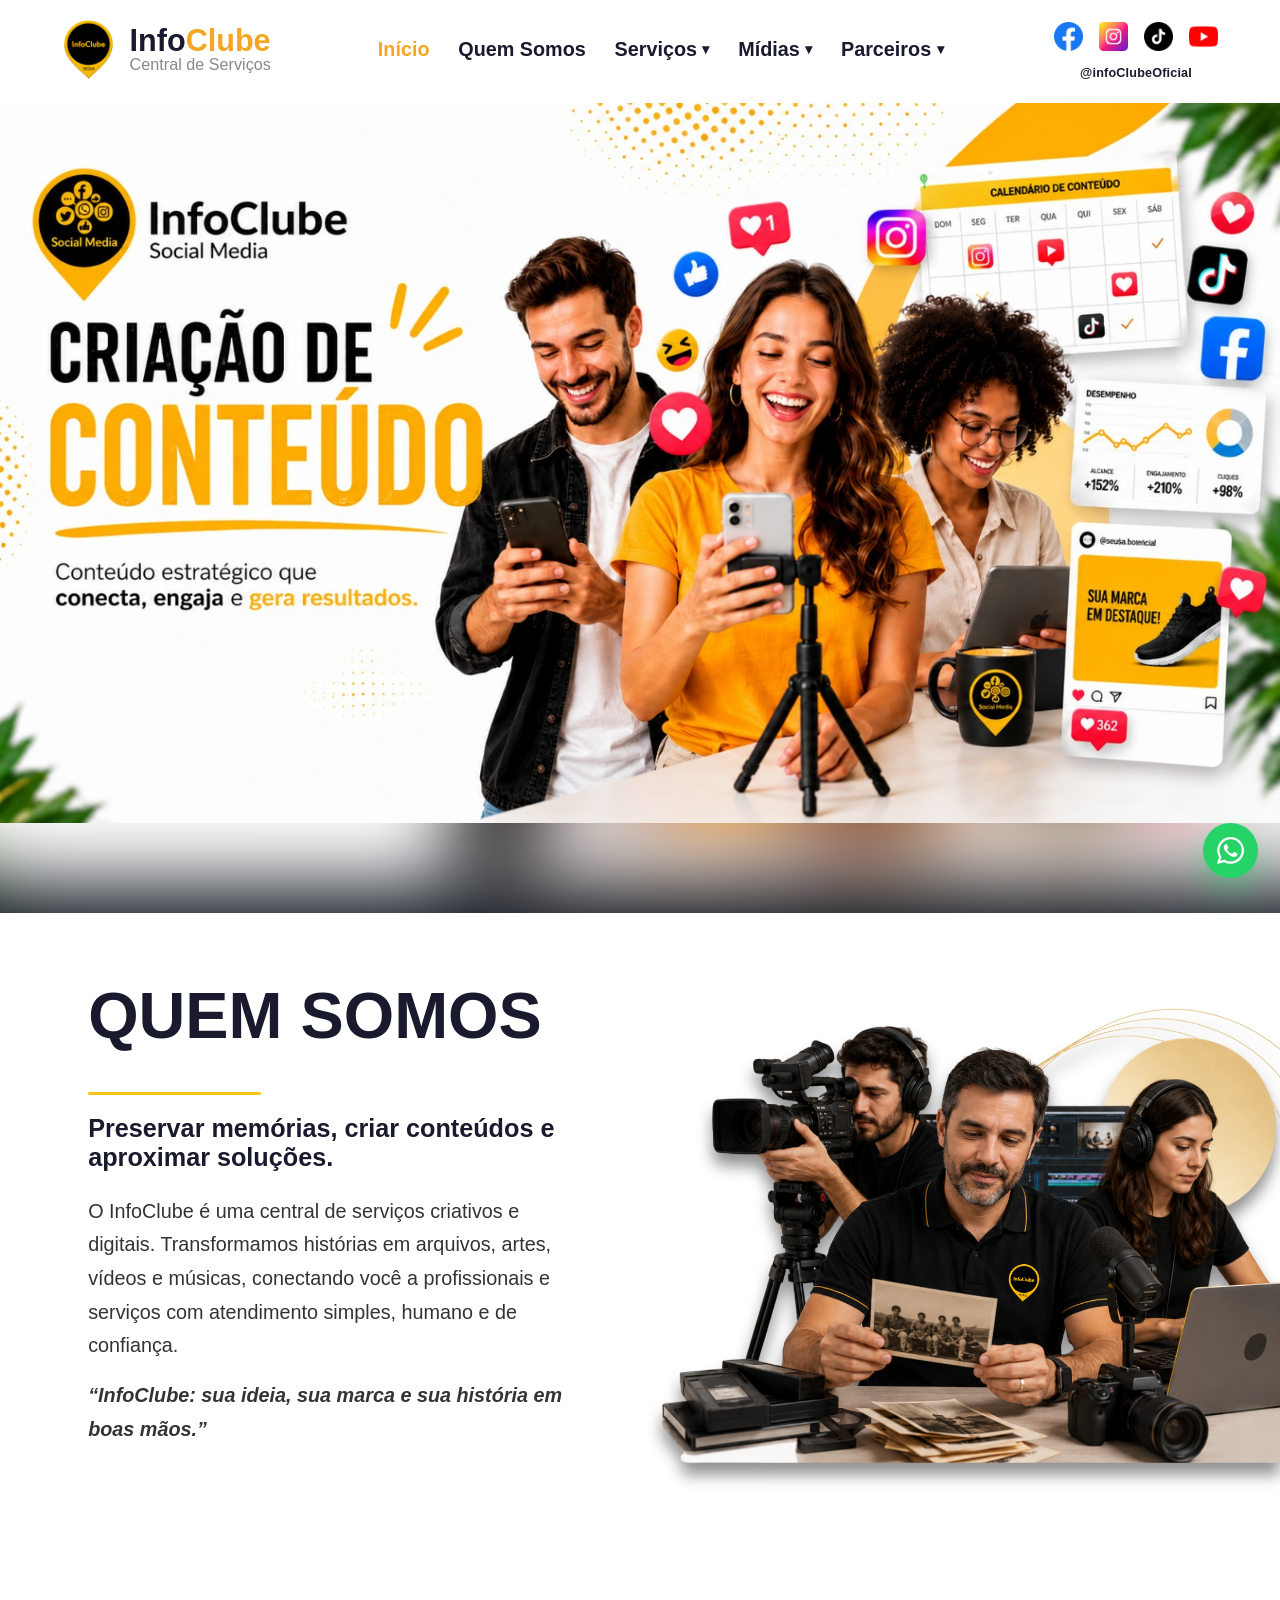
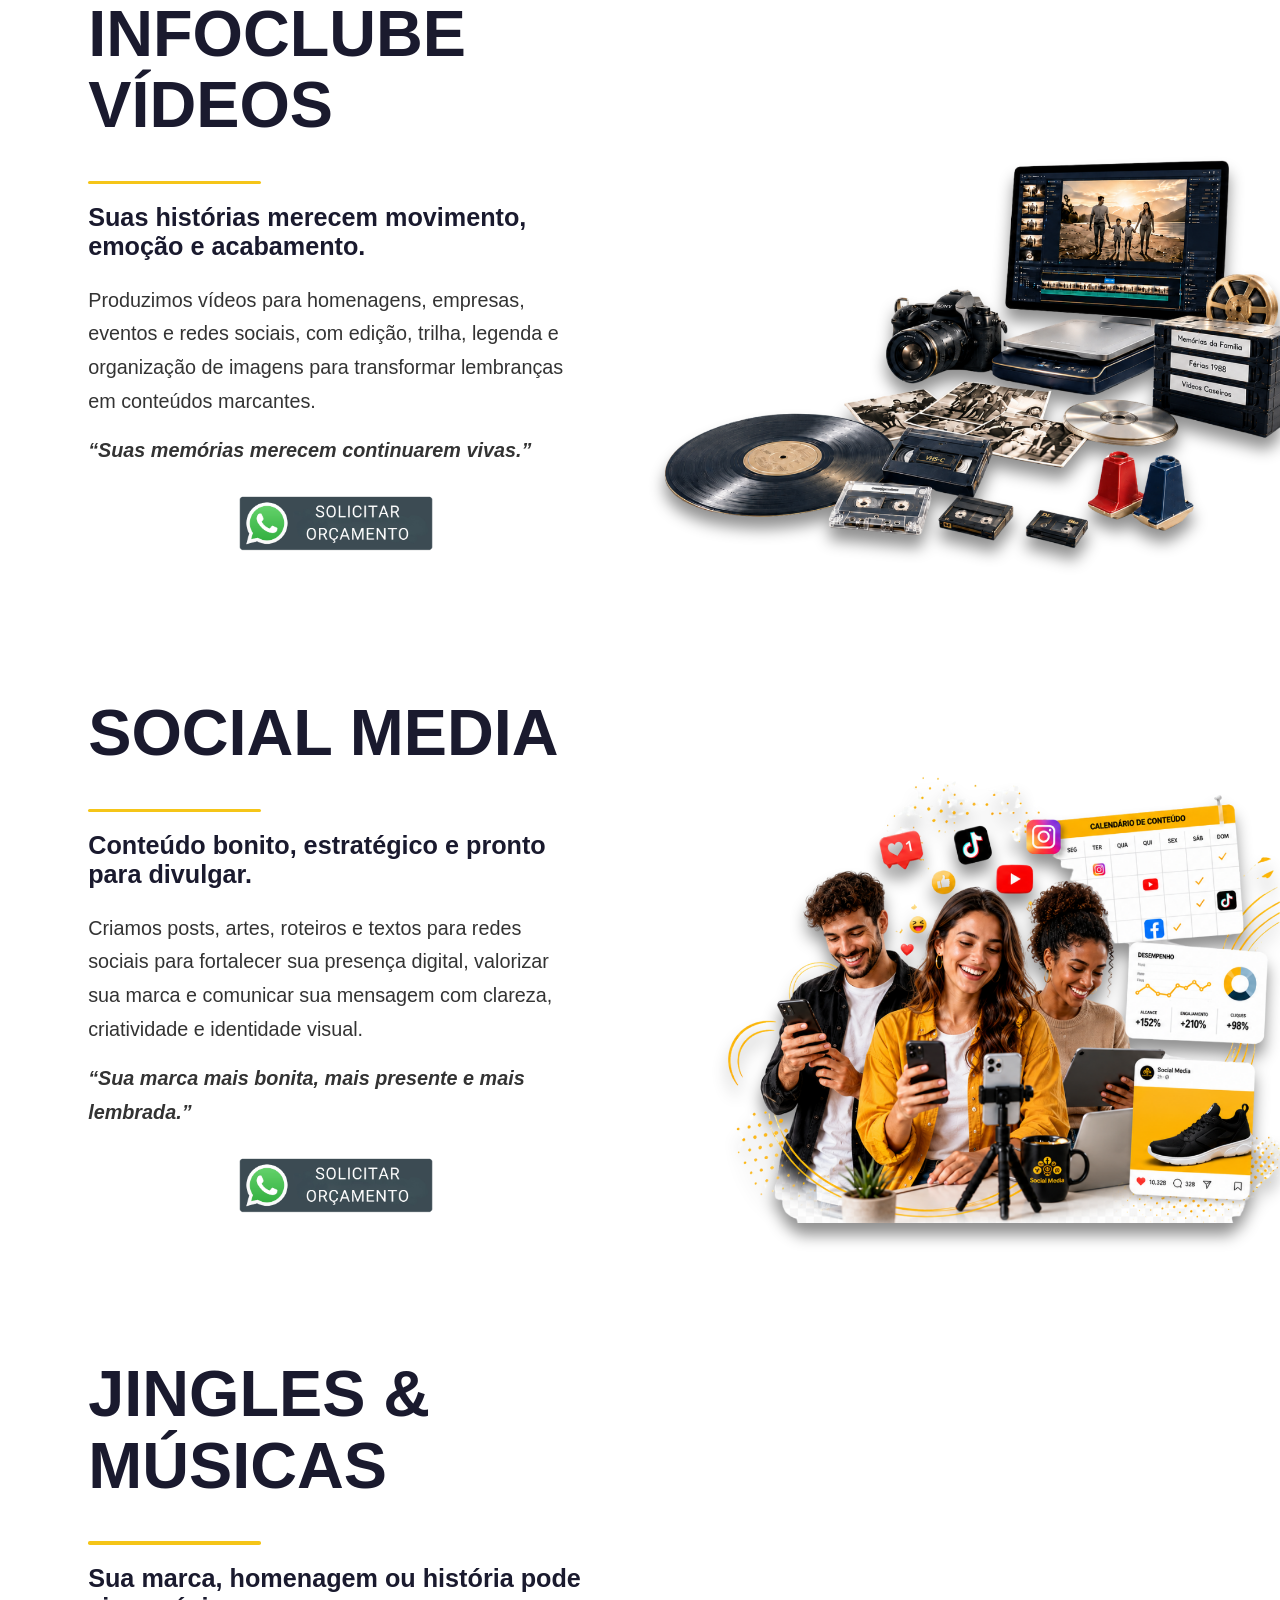
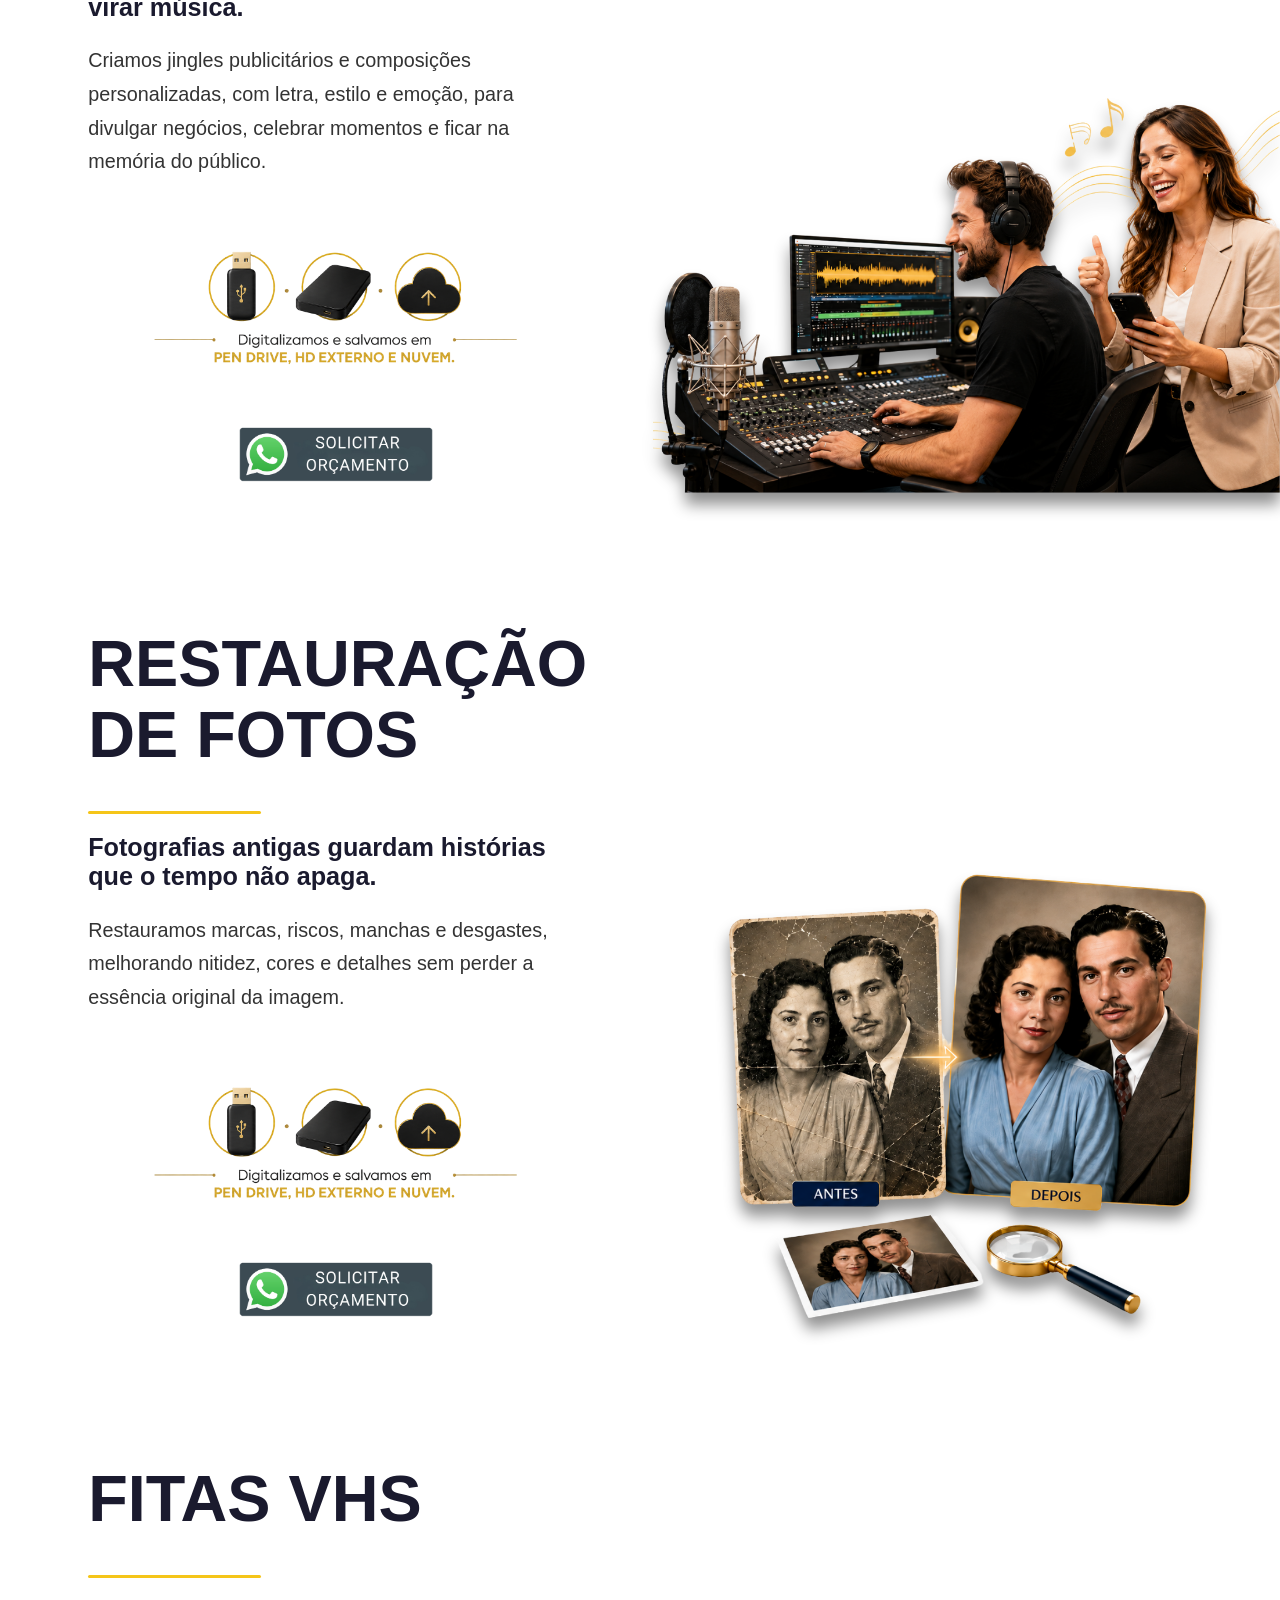
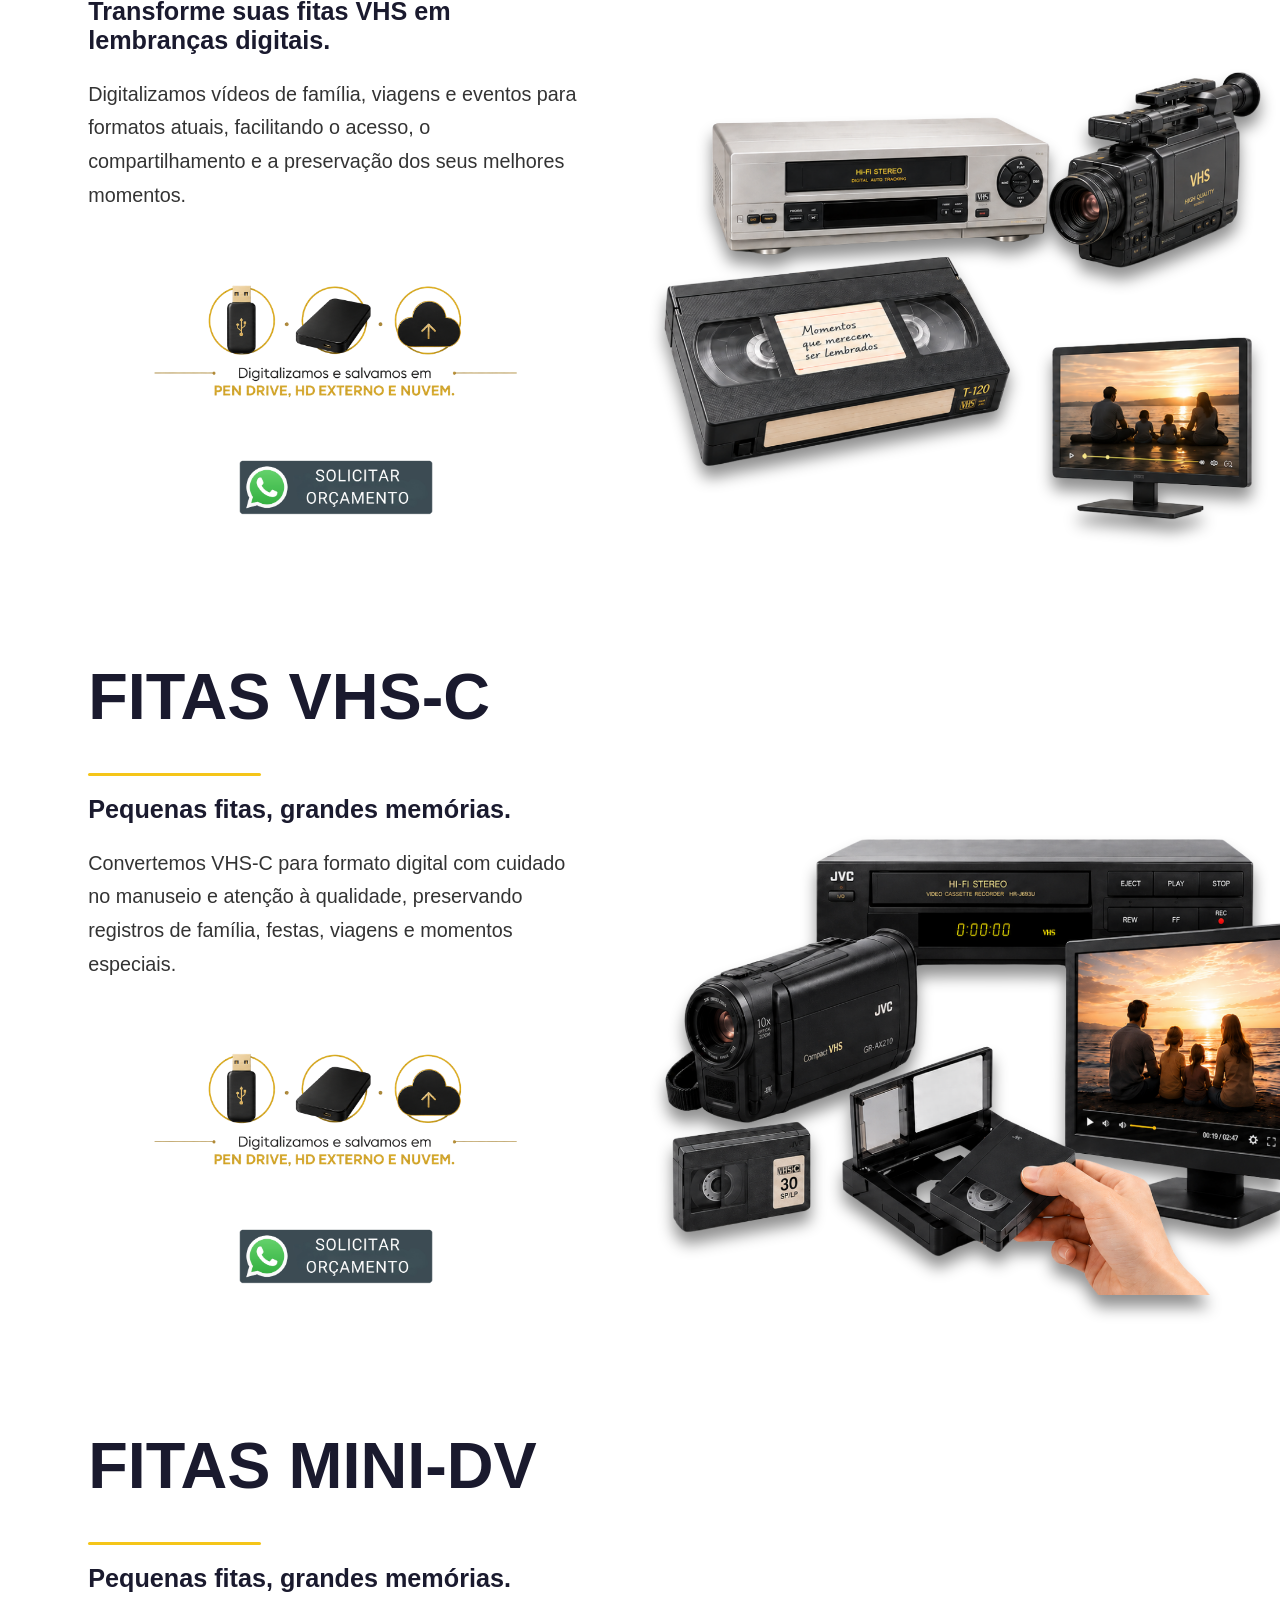
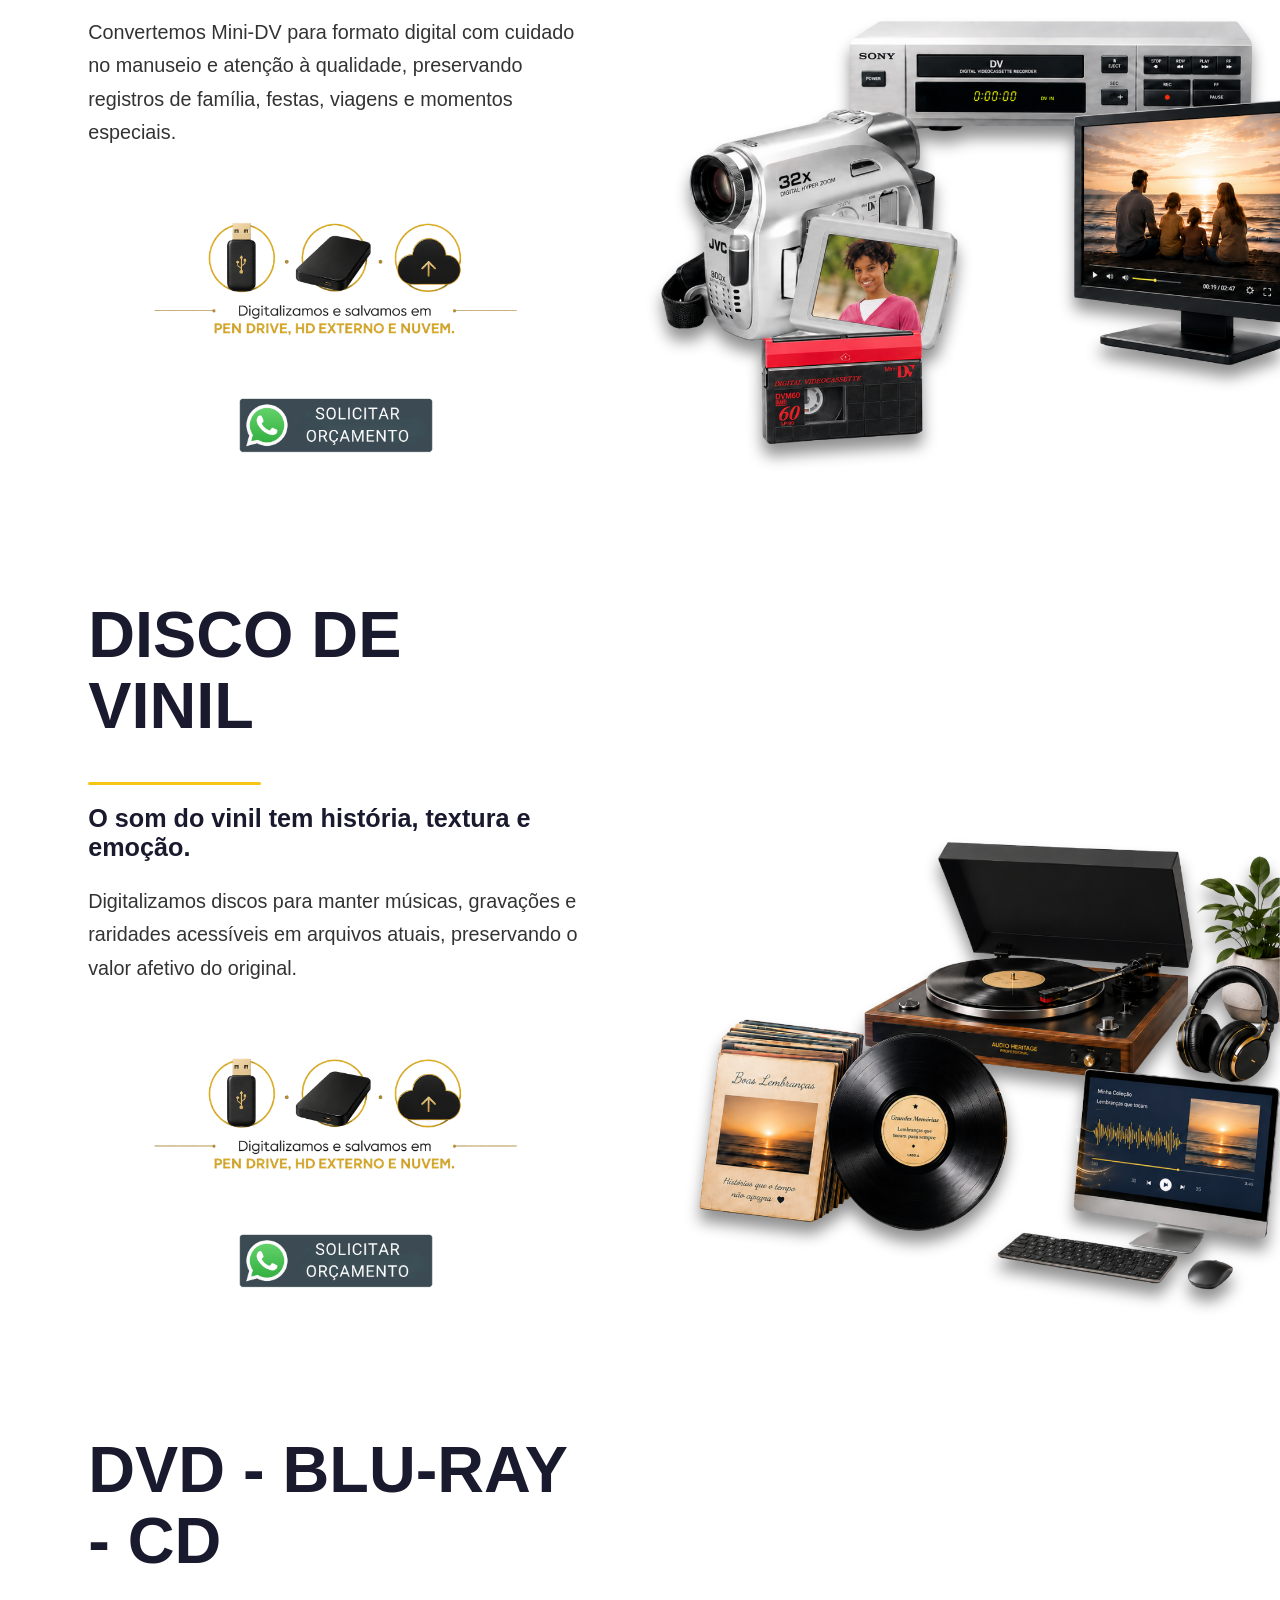
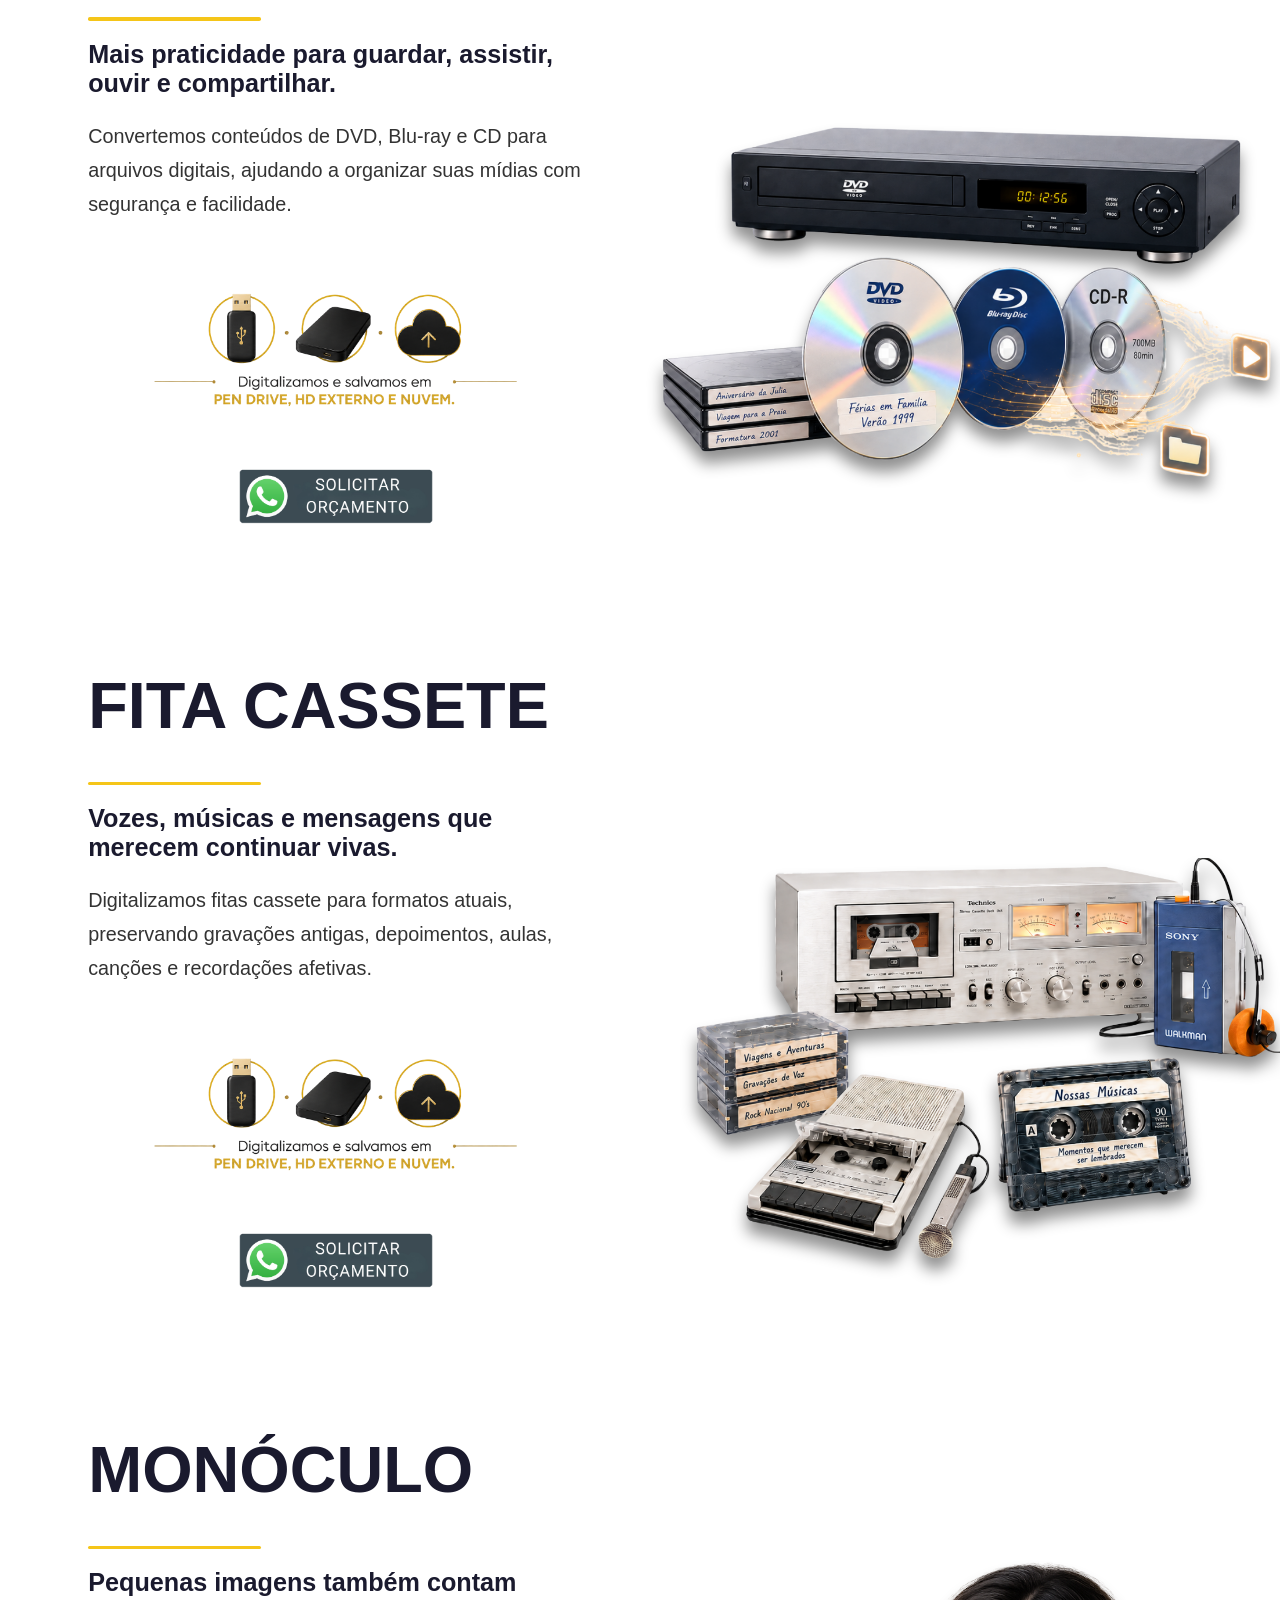
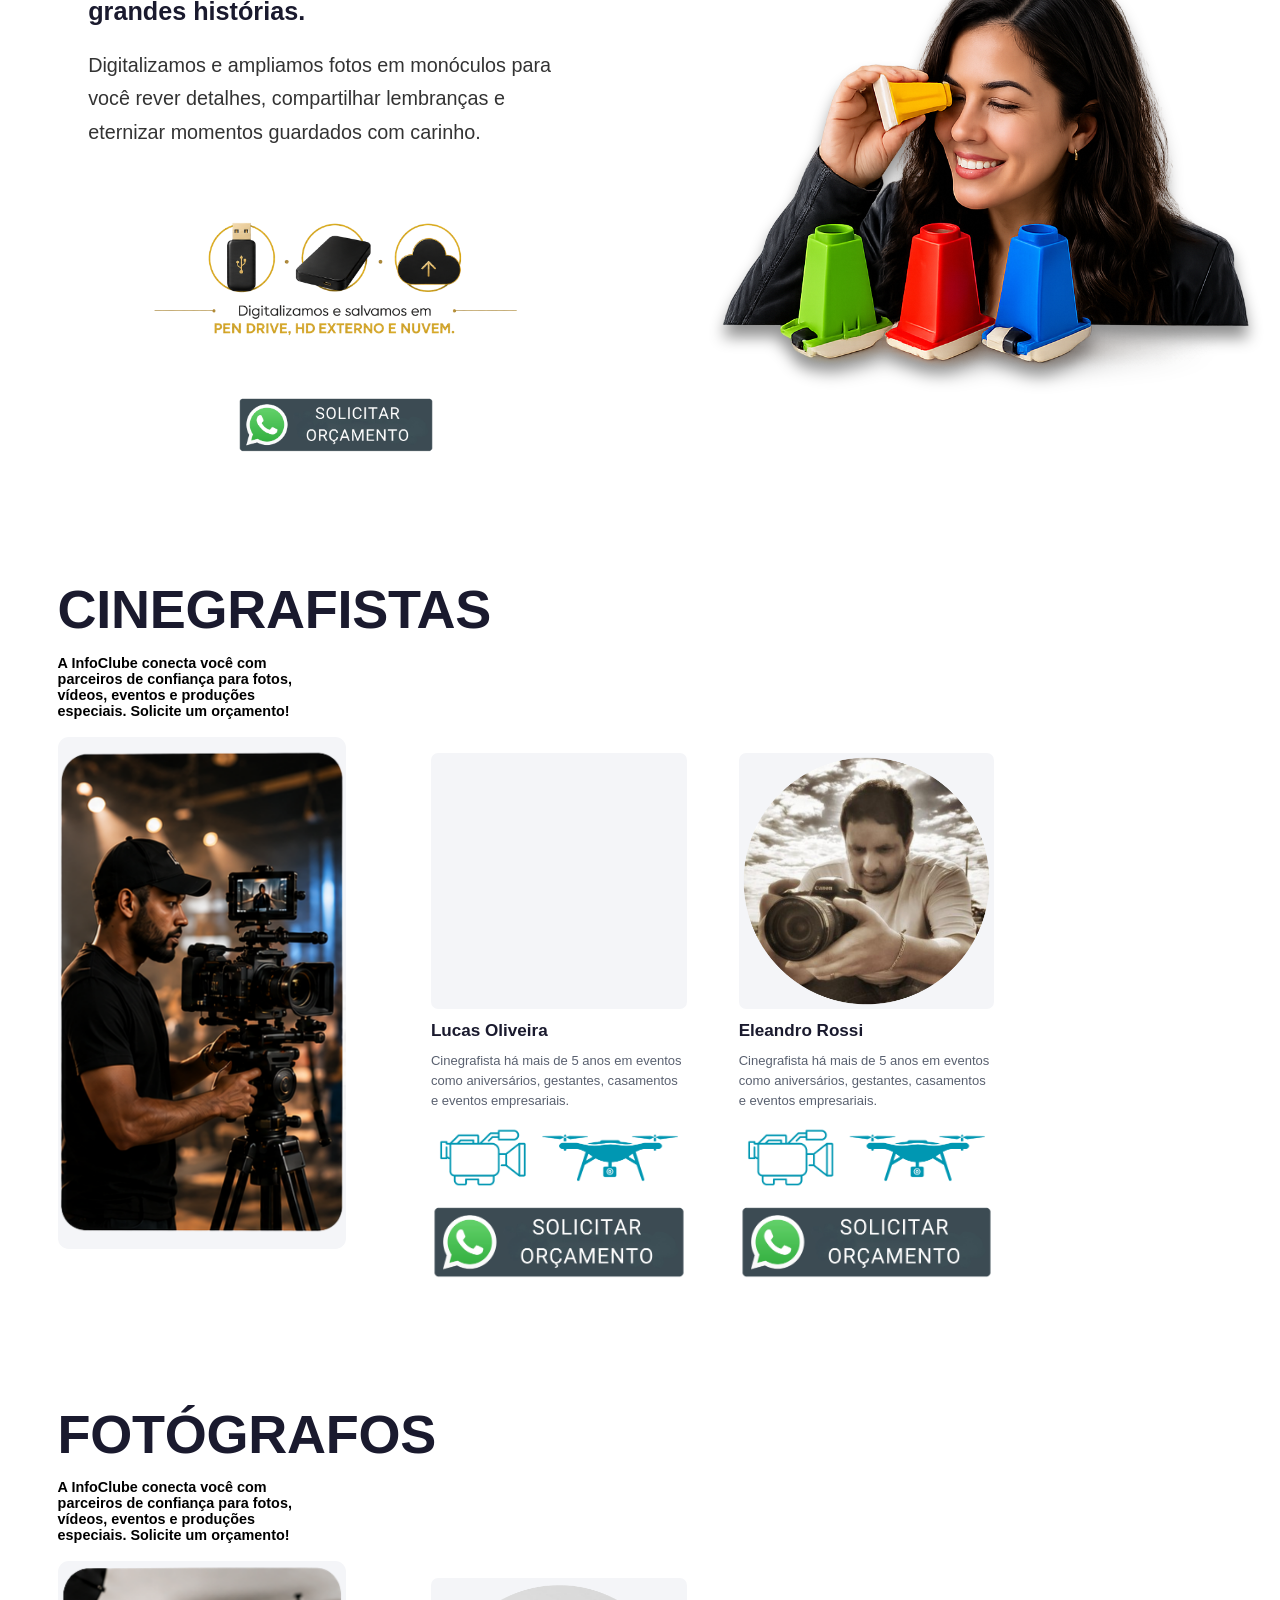
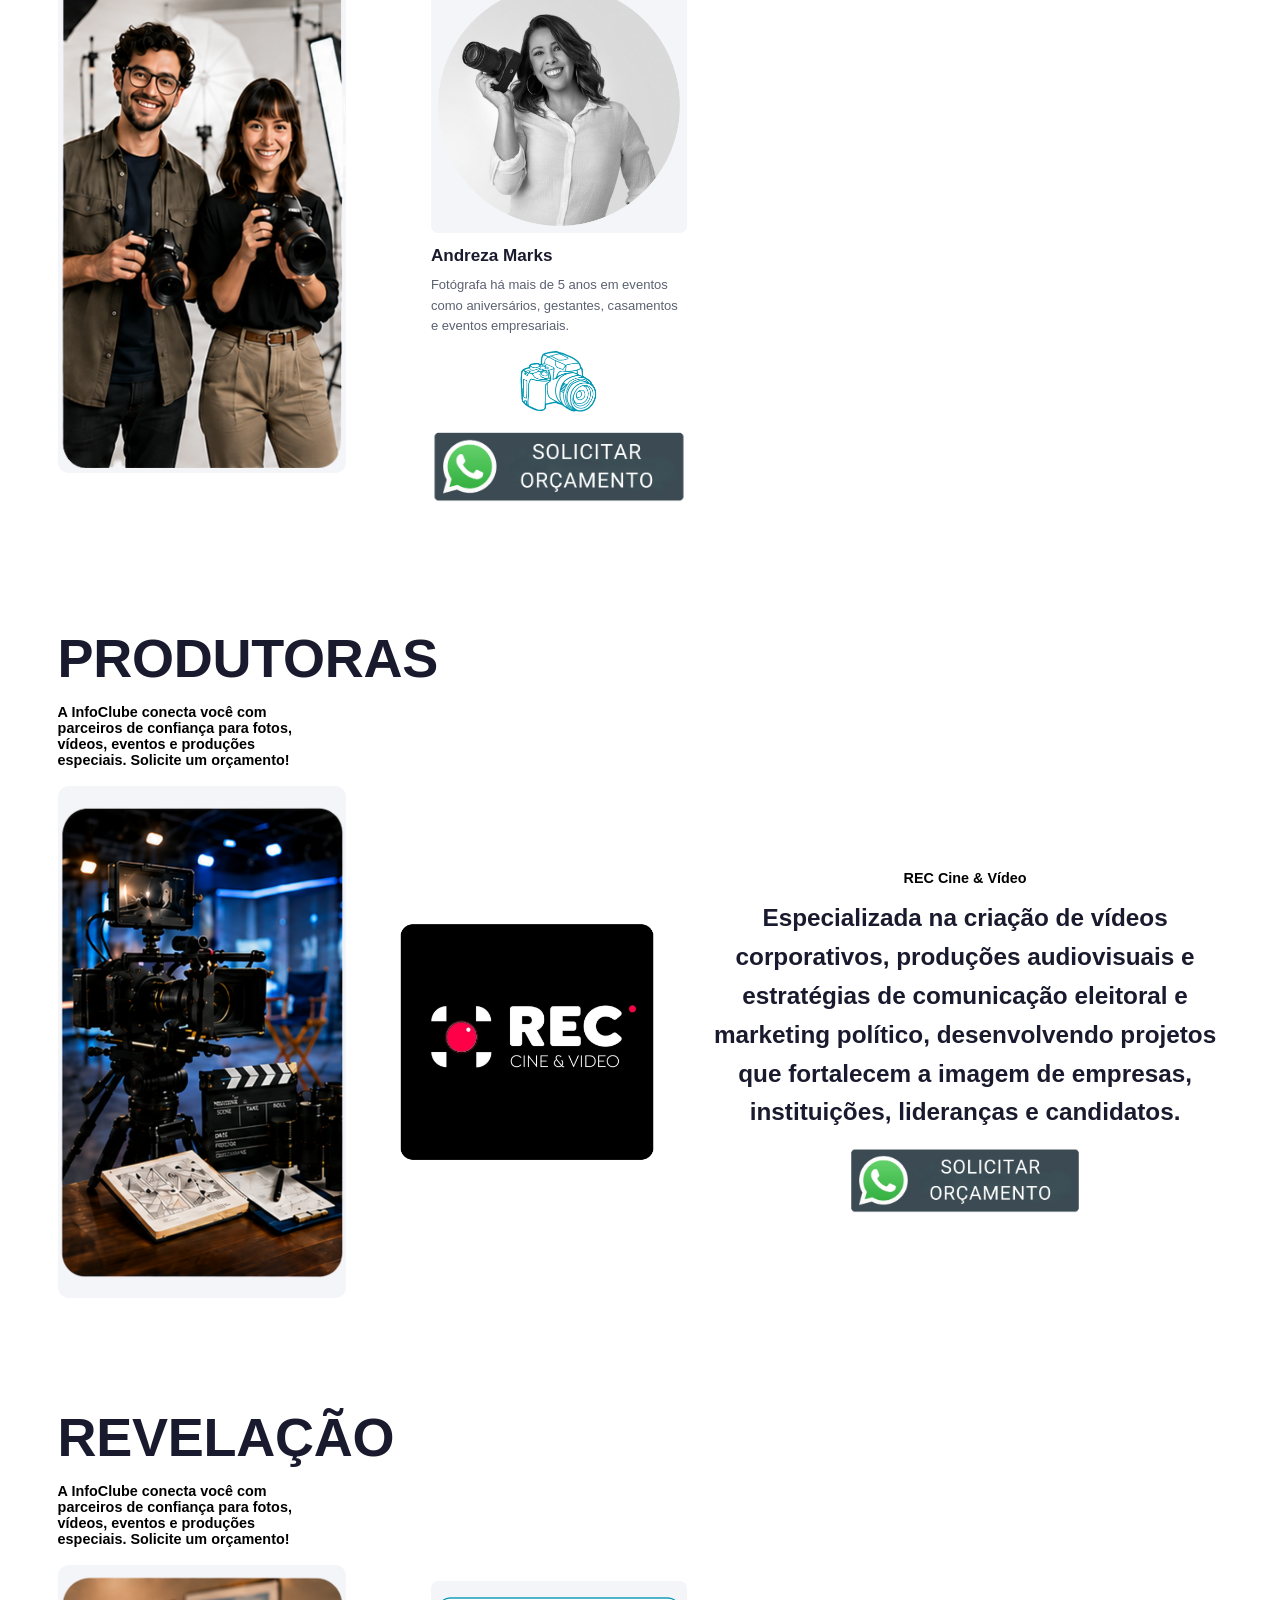
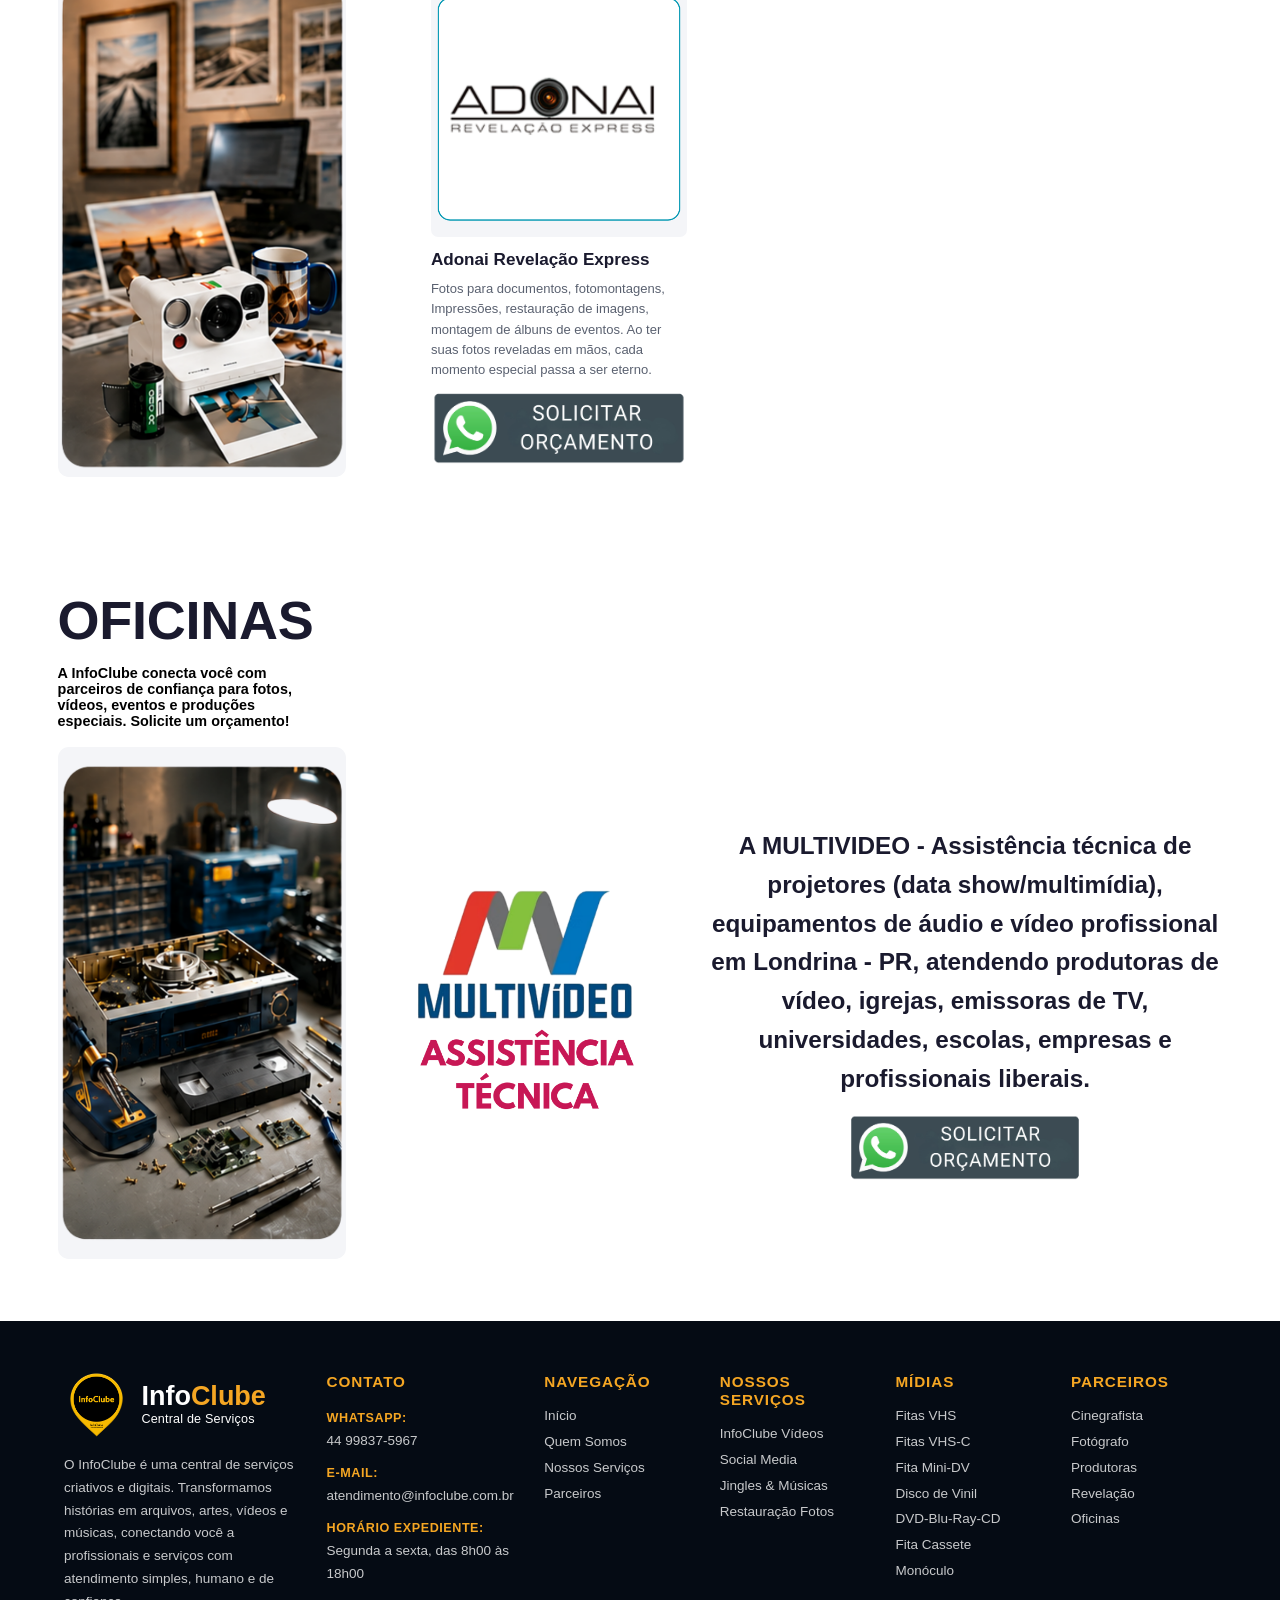
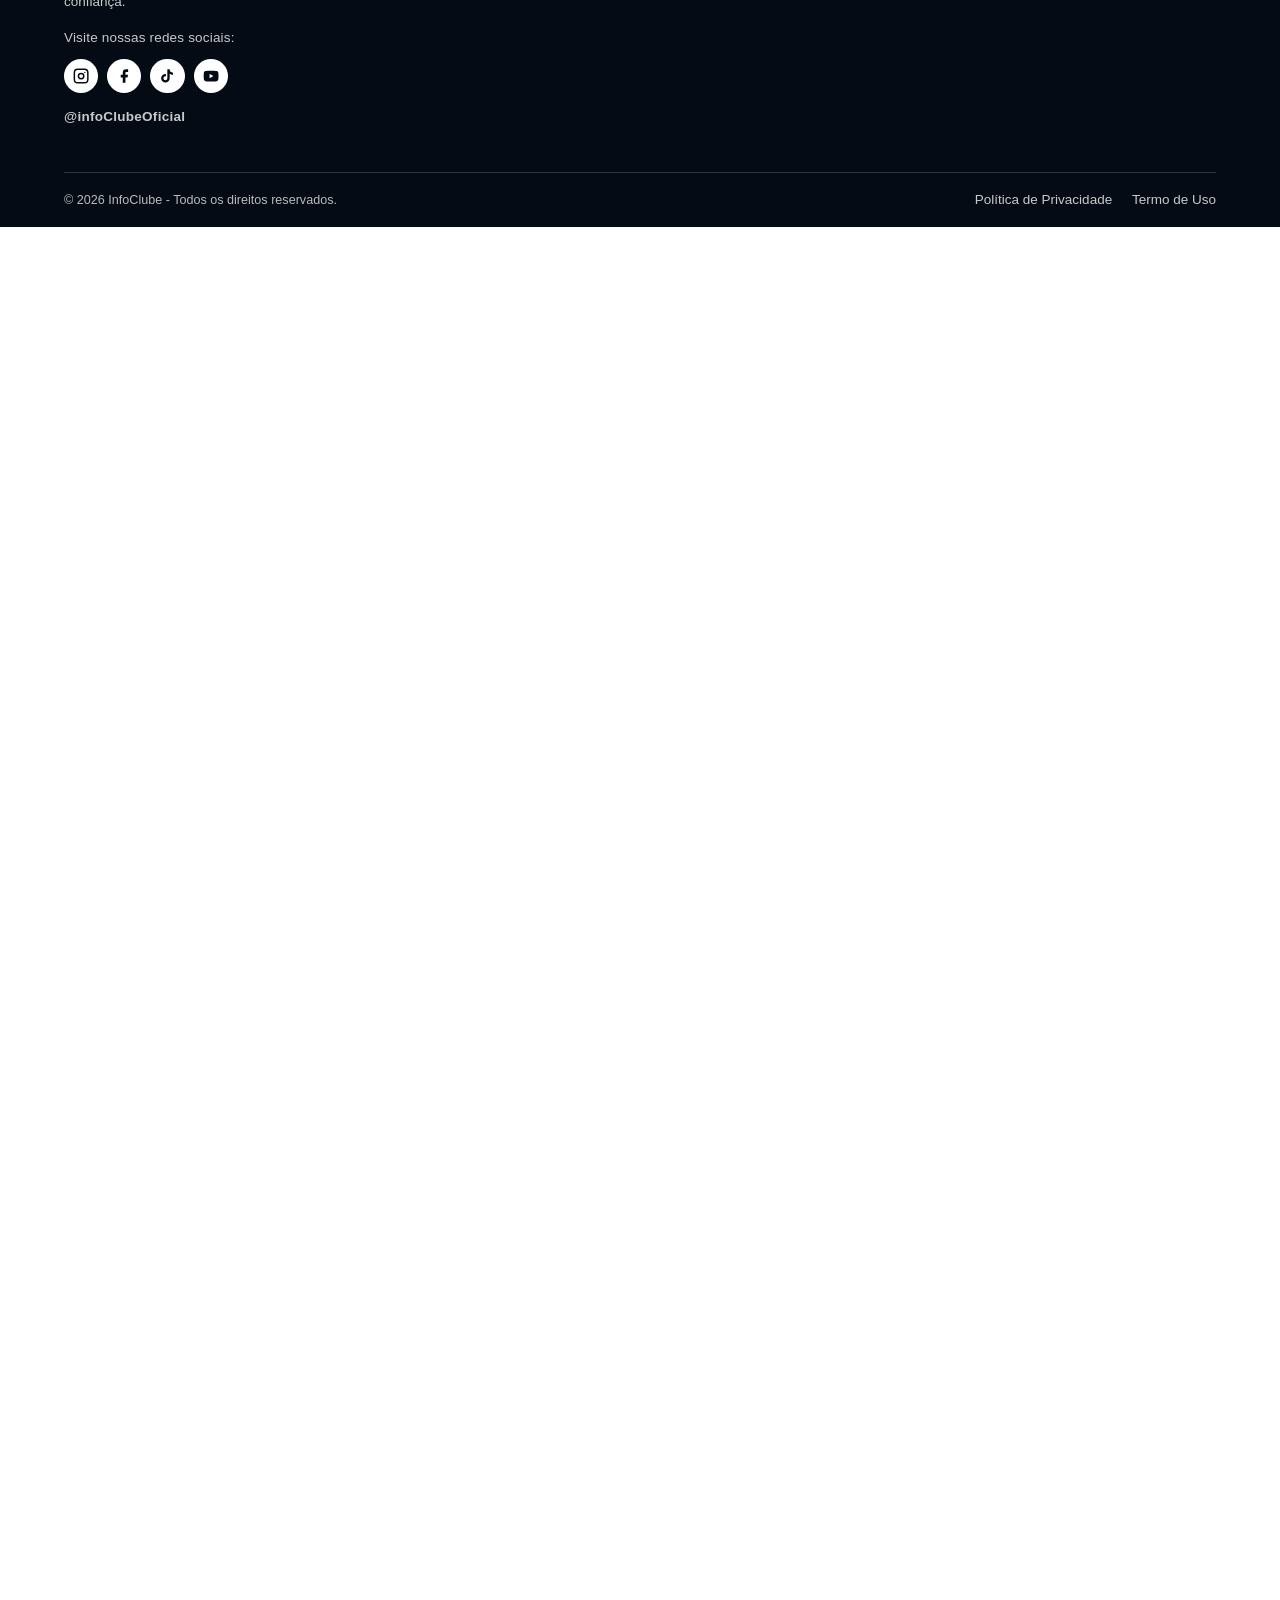
==== commit 297eb2df: "v6" ====
--- a/index.html
+++ b/index.html
@@ -393,25 +393,7 @@
               <img src="imagens/imagens_novas/icones_novos/icone_drone_e_camera.png" alt="Câmera e drone">
             </div>
             <a class="p-btn-whatsapp"
-              href="https://wa.me/55449988037567?text=Ol%C3%A1%2C%20Gostaria%20de%20solicitar%20um%20or%C3%A7amento.%20Pode%20me%20atender%3F"
-              target="_blank" rel="noopener" aria-label="Solicitar orçamento pelo WhatsApp">
-              <img src="imagens/imagens_novas/icones_novos/botao_solicitar_orcamento.png" alt="Solicitar orçamento">
-            </a>
-          </div>
-        </article>
-        <article class="p-partner-card">
-          <div class="p-partner-photo">
-            <img src="imagens/imagens_novas/parceiros_novos/cinegrafistas/anderson.png" alt="Anderson Ferrassa">
-          </div>
-          <div class="p-partner-body">
-            <h4>Anderson Ferrassa</h4>
-            <p class="p-partner-desc">Cinegrafista há mais de 5 anos em eventos como aniversários, gestantes, casamentos
-              e eventos empresariais.</p>
-            <div class="p-partner-icons" aria-label="Equipamentos">
-              <img src="imagens/imagens_novas/icones_novos/icone_drone_e_camera.png" alt="Câmera e drone">
-            </div>
-            <a class="p-btn-whatsapp"
-              href="https://wa.me/55449988080300?text=Ol%C3%A1%2C%20Gostaria%20de%20solicitar%20um%20or%C3%A7amento.%20Pode%20me%20atender%3F"
+              href="https://wa.me/55449988037567?text=Voc%C3%AA%20foi%20indicado%20pelo%20infoClube%2C%20pode%20me%20ajudar%3F"
               target="_blank" rel="noopener" aria-label="Solicitar orçamento pelo WhatsApp">
               <img src="imagens/imagens_novas/icones_novos/botao_solicitar_orcamento.png" alt="Solicitar orçamento">
             </a>
@@ -429,7 +411,7 @@
               <img src="imagens/imagens_novas/icones_novos/icone_drone_e_camera.png" alt="Câmera e drone">
             </div>
             <a class="p-btn-whatsapp"
-              href="https://wa.me/55449999621020?text=Ol%C3%A1%2C%20Gostaria%20de%20solicitar%20um%20or%C3%A7amento.%20Pode%20me%20atender%3F"
+              href="https://wa.me/55449999621020?text=Voc%C3%AA%20foi%20indicado%20pelo%20infoClube%2C%20pode%20me%20ajudar%3F"
               target="_blank" rel="noopener" aria-label="Solicitar orçamento pelo WhatsApp">
               <img src="imagens/imagens_novas/icones_novos/botao_solicitar_orcamento.png" alt="Solicitar orçamento">
             </a>
@@ -464,7 +446,7 @@
               <img src="imagens/imagens_novas/icones_novos/icone_somente_camera.png" alt="Câmera">
             </div>
             <a class="p-btn-whatsapp"
-              href="https://wa.me/55449999529389?text=Ol%C3%A1%2C%20Gostaria%20de%20solicitar%20um%20or%C3%A7amento.%20Pode%20me%20atender%3F"
+              href="https://wa.me/55449999529389?text=Voc%C3%AA%20foi%20indicada%20pelo%20infoClube%2C%20pode%20me%20ajudar%3F"
               target="_blank" rel="noopener" aria-label="Solicitar orçamento pelo WhatsApp">
               <img src="imagens/imagens_novas/icones_novos/botao_solicitar_orcamento.png" alt="Solicitar orçamento">
             </a>
@@ -480,28 +462,23 @@
       parceiros de confiança para fotos,<br>
       vídeos, eventos e produções<br>
       especiais. Solicite um orçamento!</p>
-    <div class="p-partner-section-body">
-      <div class="p-section-image p-section-image--cover">
-        <div class="p-image-frame">
-          <img src="imagens/imagens_novas/parceiros_novos/produtora/capa_produtora.png" alt="Categoria produtoras">
-        </div>
-      </div>
-      <div class="p-partner-grid p-partner-grid--single">
-        <article class="p-partner-card">
-          <div class="p-partner-photo">
-            <img src="imagens/imagens_novas/parceiros_novos/produtora/rec_produtora.png" alt="REC Cine &amp; Vídeo">
-          </div>
-          <div class="p-partner-body">
-            <h4>REC Cine &amp; Vídeo</h4>
-            <p class="p-partner-desc">Produtora de Vídeo, especializada em: Audiovisuais Corporativos, Mídias Digitais,
-              Reportagens de TV, Marketing Político, Produção de Programas.</p>
-            <a class="p-btn-whatsapp"
-              href="https://wa.me/55449999621020?text=Ol%C3%A1%2C%20Gostaria%20de%20solicitar%20um%20or%C3%A7amento.%20Pode%20me%20atender%3F"
-              target="_blank" rel="noopener" aria-label="Solicitar orçamento pelo WhatsApp">
-              <img src="imagens/imagens_novas/icones_novos/botao_solicitar_orcamento.png" alt="Solicitar orçamento">
-            </a>
-          </div>
-        </article>
+    <div class="oficinas-horizontal-card">
+      <div class="oficinas-photo">
+        <img src="imagens/imagens_novas/parceiros_novos/produtora/capa_produtora.png" alt="Categoria produtoras">
+      </div>
+      <div class="oficinas-logo-col">
+        <img src="imagens/imagens_novas/parceiros_novos/produtora/rec_produtora.png" alt="REC Cine &amp; Vídeo">
+      </div>
+      <div class="oficinas-info-col">
+        <h4>REC Cine &amp; Vídeo</h4>
+        <p class="oficinas-desc">Especializada na criação de vídeos corporativos, produções audiovisuais e estratégias
+          de comunicação eleitoral e marketing político, desenvolvendo projetos que fortalecem a imagem de empresas,
+          instituições, lideranças e candidatos.</p>
+        <a class="p-btn-whatsapp oficinas-btn"
+          href="https://wa.me/55449999621020?text=Voc%C3%AA%20foi%20indicado%20pelo%20infoClube%2C%20pode%20me%20ajudar%3F"
+          target="_blank" rel="noopener" aria-label="Solicitar orçamento pelo WhatsApp">
+          <img src="imagens/imagens_novas/icones_novos/botao_solicitar_orcamento.png" alt="Solicitar orçamento">
+        </a>
       </div>
     </div>
   </section>
@@ -529,7 +506,7 @@
             <p class="p-partner-desc">Fotos para documentos, fotomontagens, Impressões, restauração de imagens, montagem
               de álbuns de eventos. Ao ter suas fotos reveladas em mãos, cada momento especial passa a ser eterno.</p>
             <a class="p-btn-whatsapp"
-              href="https://wa.me/55449997606599?text=Ol%C3%A1%2C%20Gostaria%20de%20solicitar%20um%20or%C3%A7amento.%20Pode%20me%20atender%3F"
+              href="https://wa.me/55449997606599?text=Voc%C3%AA%20foi%20indicado%20pelo%20infoClube%2C%20pode%20me%20ajudar%3F"
               target="_blank" rel="noopener" aria-label="Solicitar orçamento pelo WhatsApp">
               <img src="imagens/imagens_novas/icones_novos/botao_solicitar_orcamento.png" alt="Solicitar orçamento">
             </a>
@@ -558,7 +535,7 @@
           de áudio e vídeo profissional em Londrina - PR, atendendo produtoras de vídeo, igrejas, emissoras de TV,
           universidades, escolas, empresas e profissionais liberais.</p>
         <a class="p-btn-whatsapp oficinas-btn"
-          href="https://wa.me/55439999954005?text=Ol%C3%A1%2C%20Gostaria%20de%20solicitar%20um%20or%C3%A7amento.%20Pode%20me%20atender%3F"
+          href="https://wa.me/55439999954005?text=Voc%C3%AA%20foi%20indicado%20pelo%20infoClube%2C%20pode%20me%20ajudar%3F"
           target="_blank" rel="noopener" aria-label="Solicitar orçamento pelo WhatsApp">
           <img src="imagens/imagens_novas/icones_novos/botao_solicitar_orcamento.png" alt="Solicitar orçamento">
         </a>
--- a/style.css
+++ b/style.css
@@ -447,24 +447,26 @@
   object-fit: contain;
 }
 
-/* Camada de fundo desfocada: espelha a imagem do slide ATIVO e a
-   preenche por completo (cobrindo as areas laterais que ficariam
-   vazias por causa de object-fit: contain no slide principal).
-   A imagem ativa e definida via JS em .hero-bg-blur[style*="--bg"] */
 .hero-bg-blur {
-  position: absolute;
-  inset: 0;
-  background-color: #050B14;
-  background-image: var(--hero-bg, none);
-  background-size: cover;
-  background-position: center center;
-  background-repeat: no-repeat;
-  filter: blur(38px) saturate(1.15);
-  transform: scale(1.18);
-  opacity: 0;
-  transition: opacity 1.6s ease;
-  pointer-events: none;
-  z-index: -1;
+    position: absolute;
+    inset: 0;
+
+    background-color: #050B14;
+    background-image: var(--hero-bg, none);
+    background-size: cover;
+    background-position: var(--hero-blur-position, center center);
+    background-repeat: no-repeat;
+
+    filter: blur(38px) saturate(1.15);
+
+    transform: scale(1.18);
+    transform-origin: var(--hero-blur-origin, center center);
+
+    opacity: 0;
+    transition: opacity 1.6s ease;
+
+    pointer-events: none;
+    z-index: -1;
 }
 
 .hero-bg-blur.is-active {
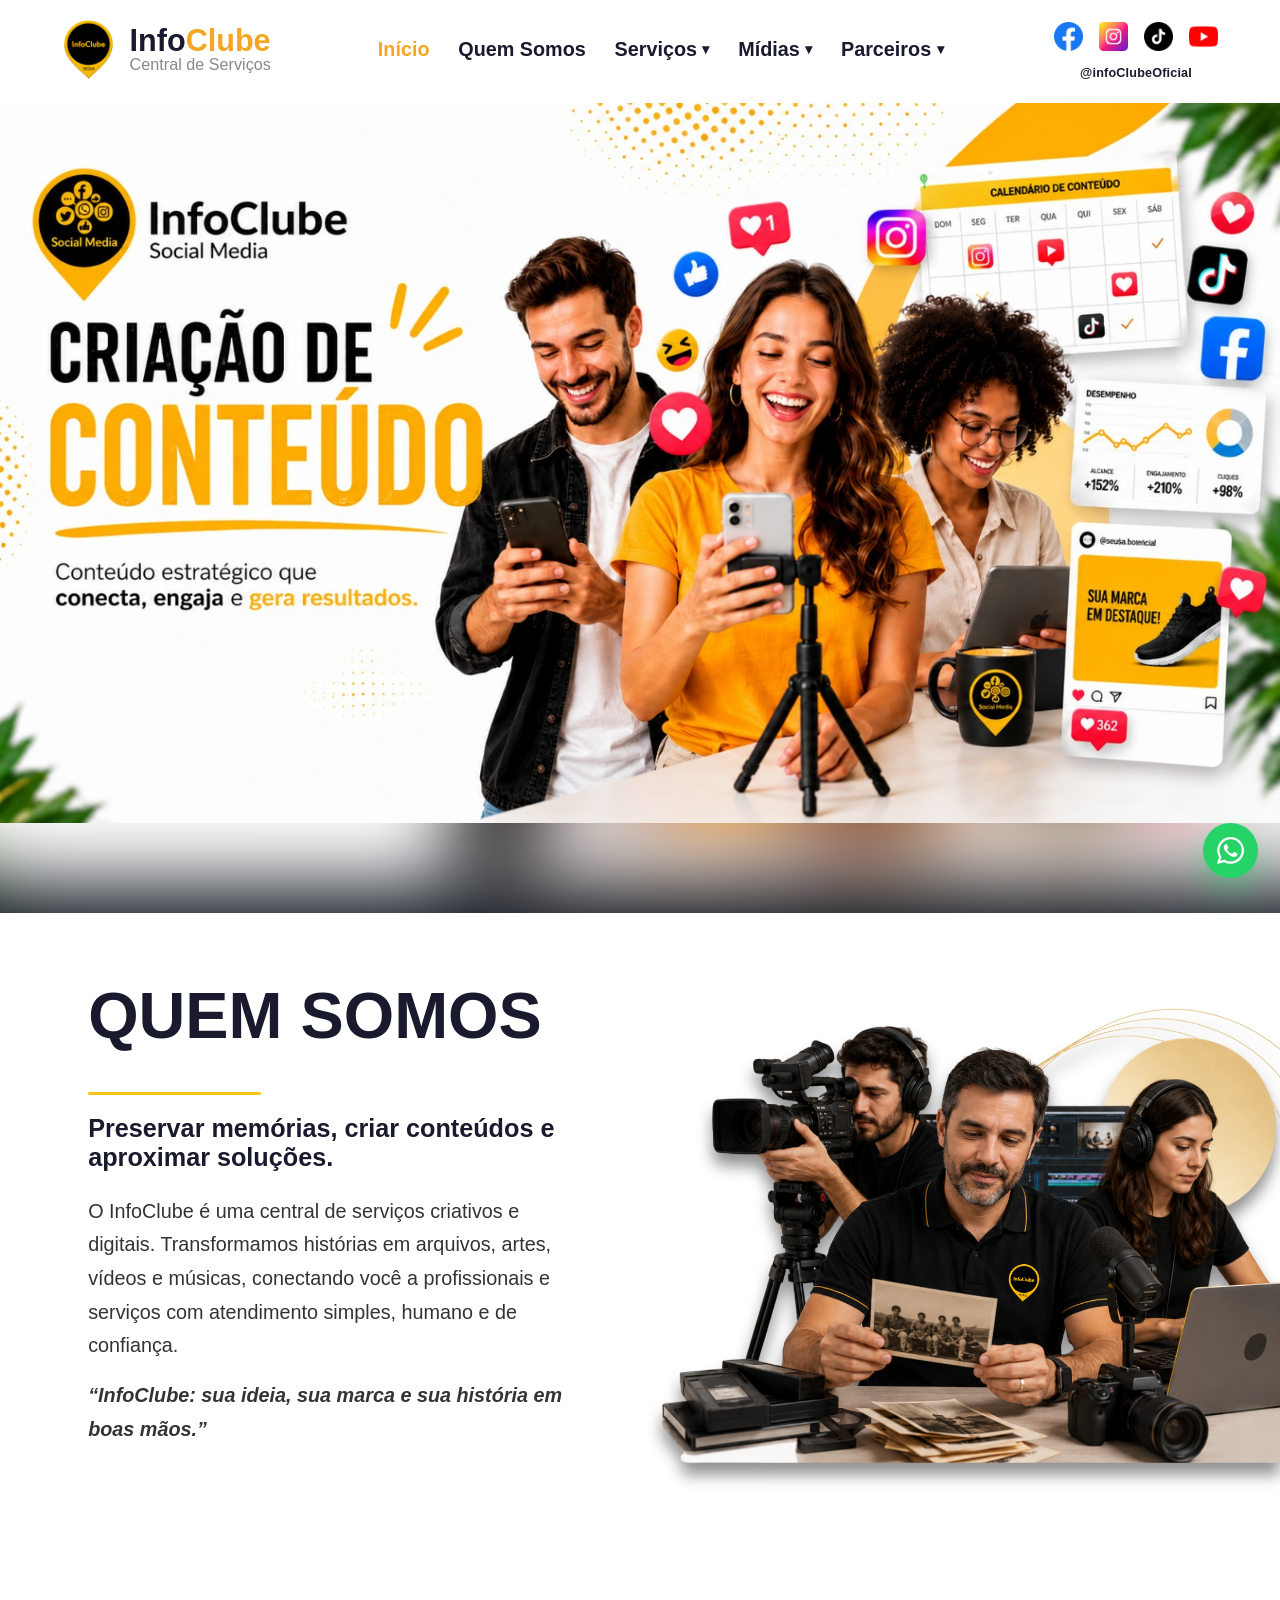
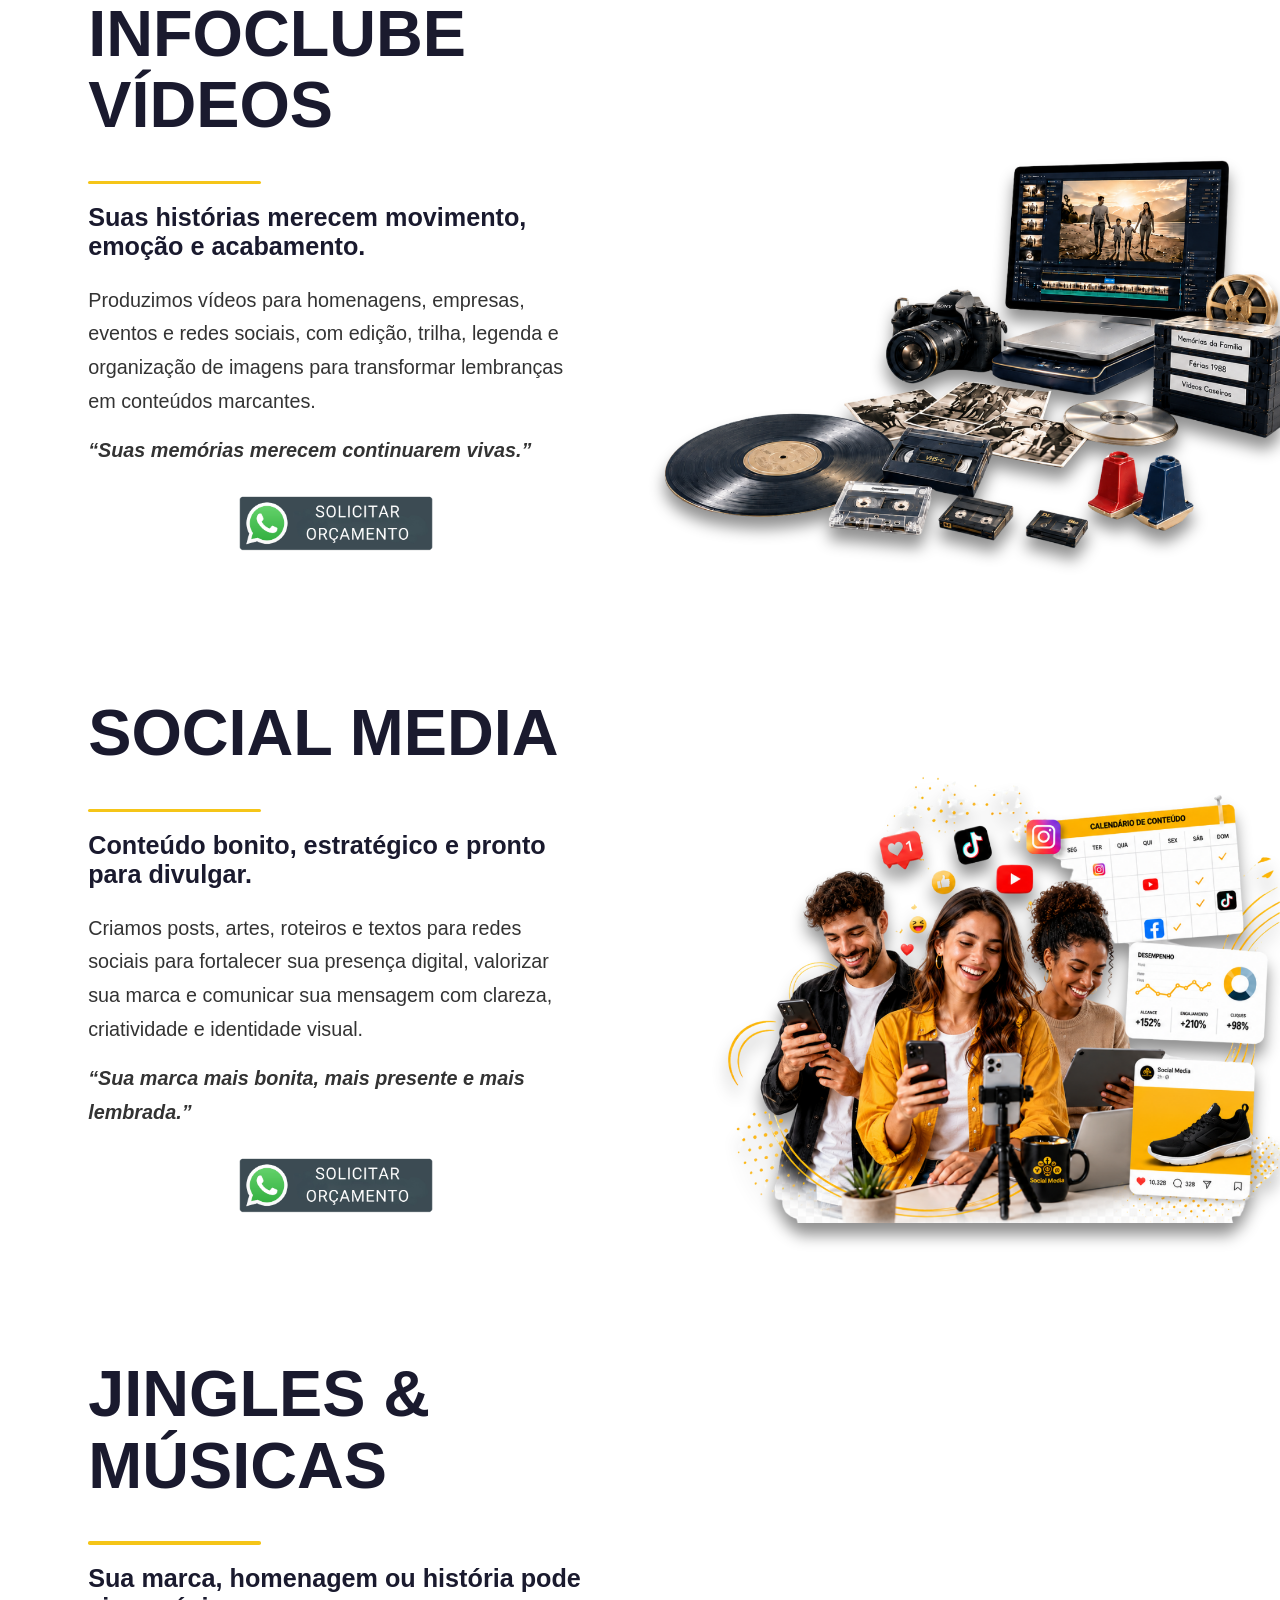
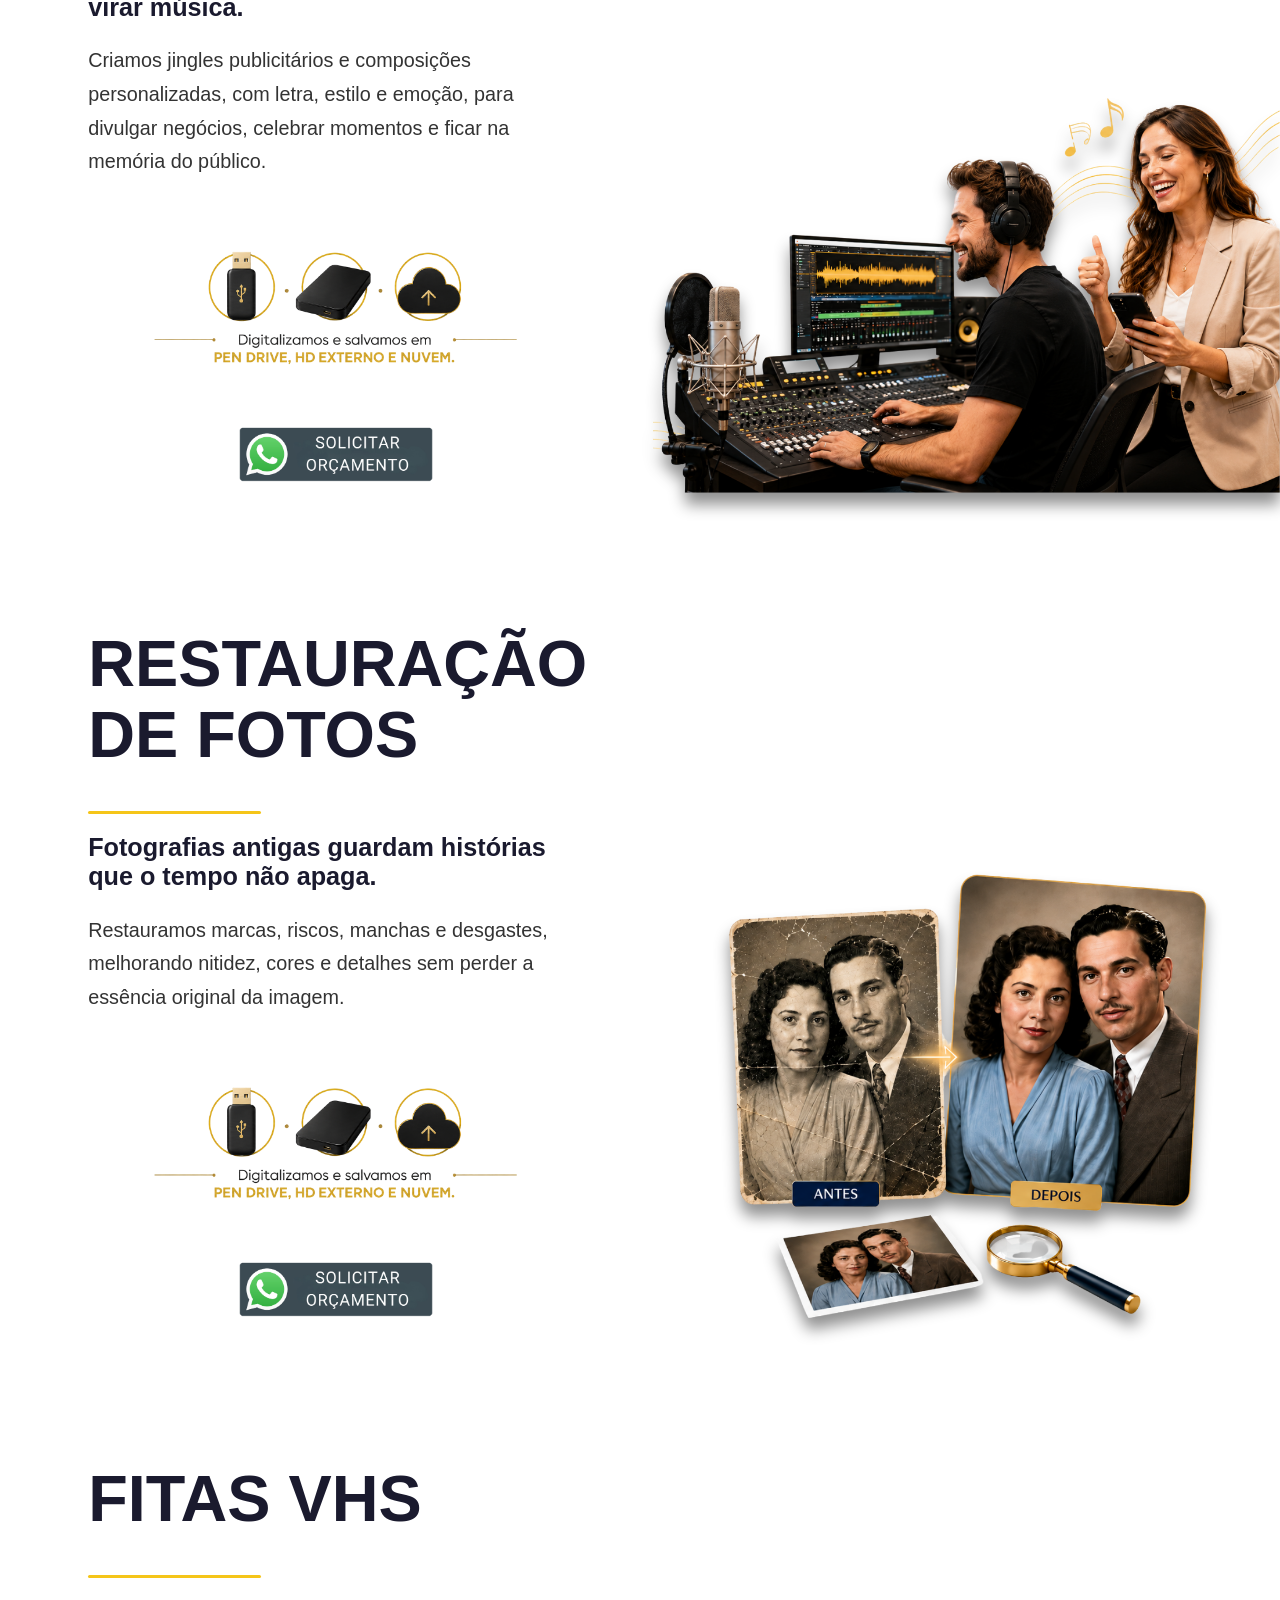
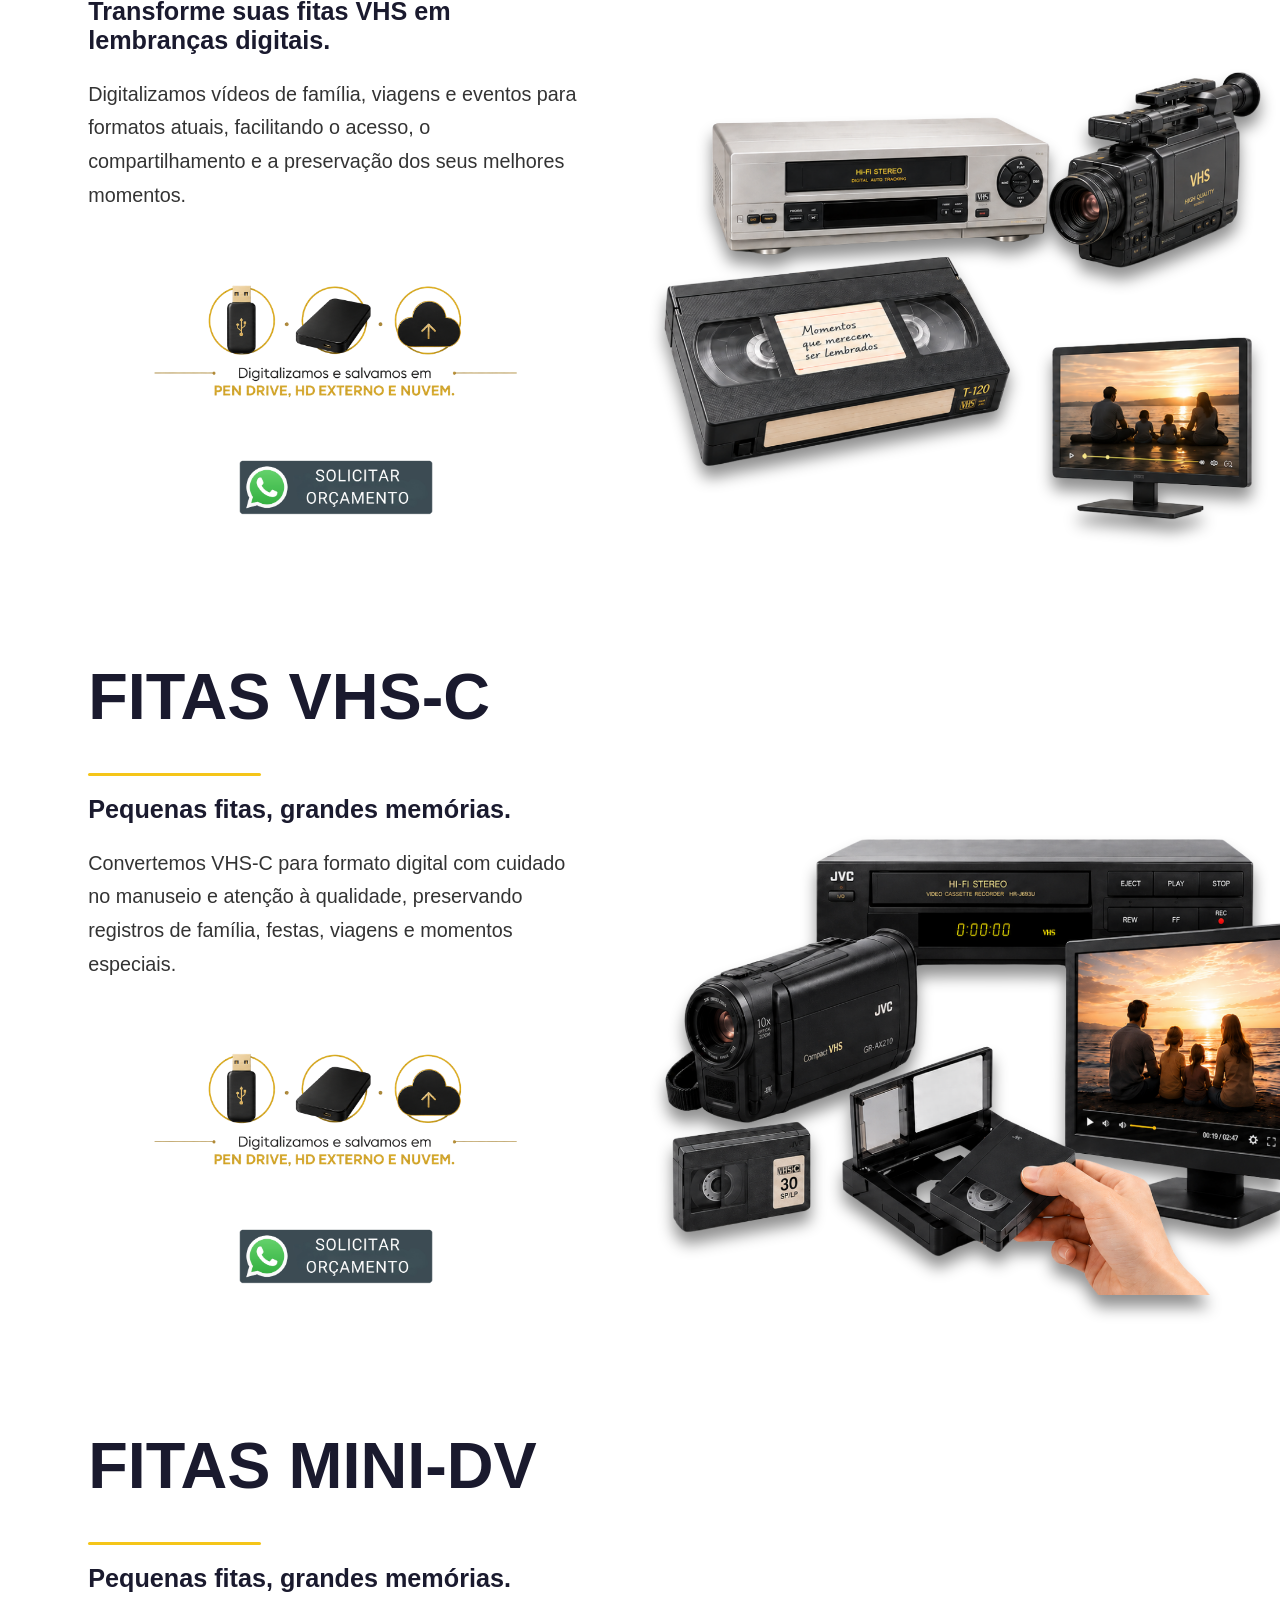
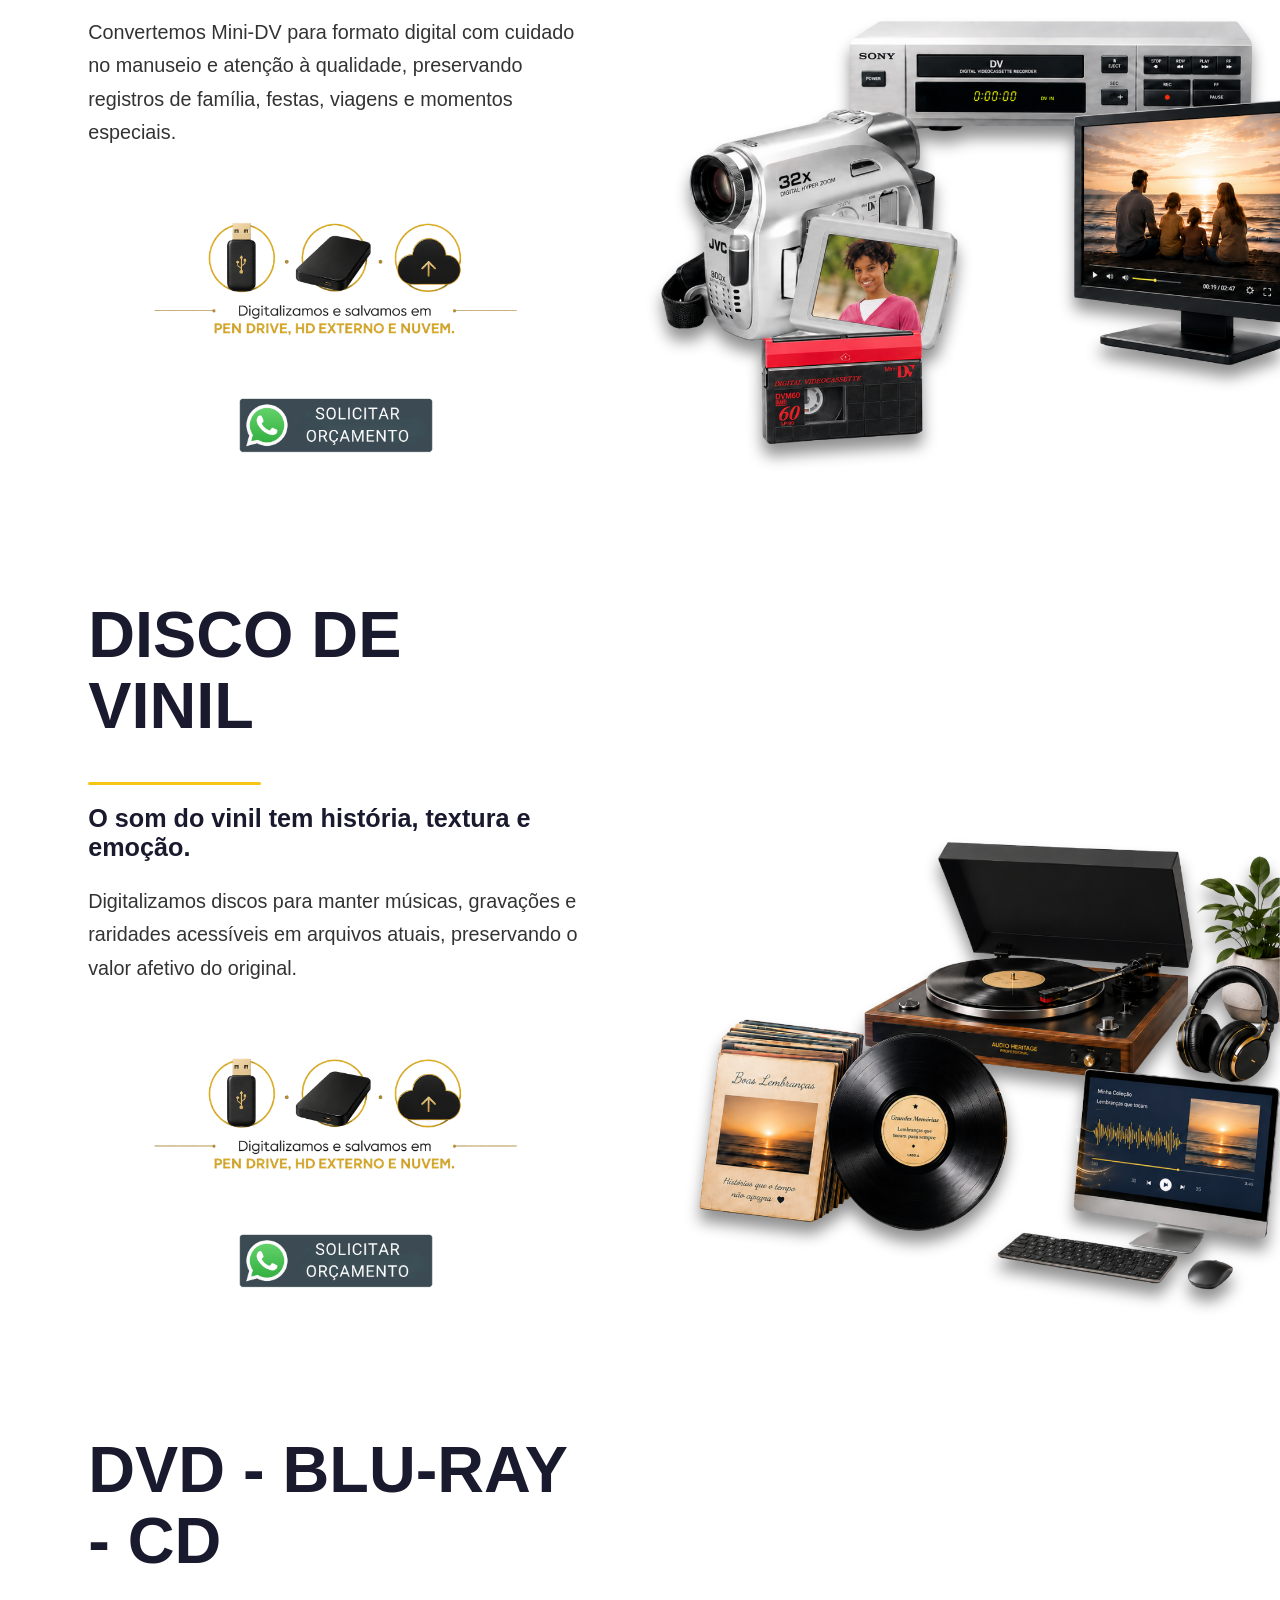
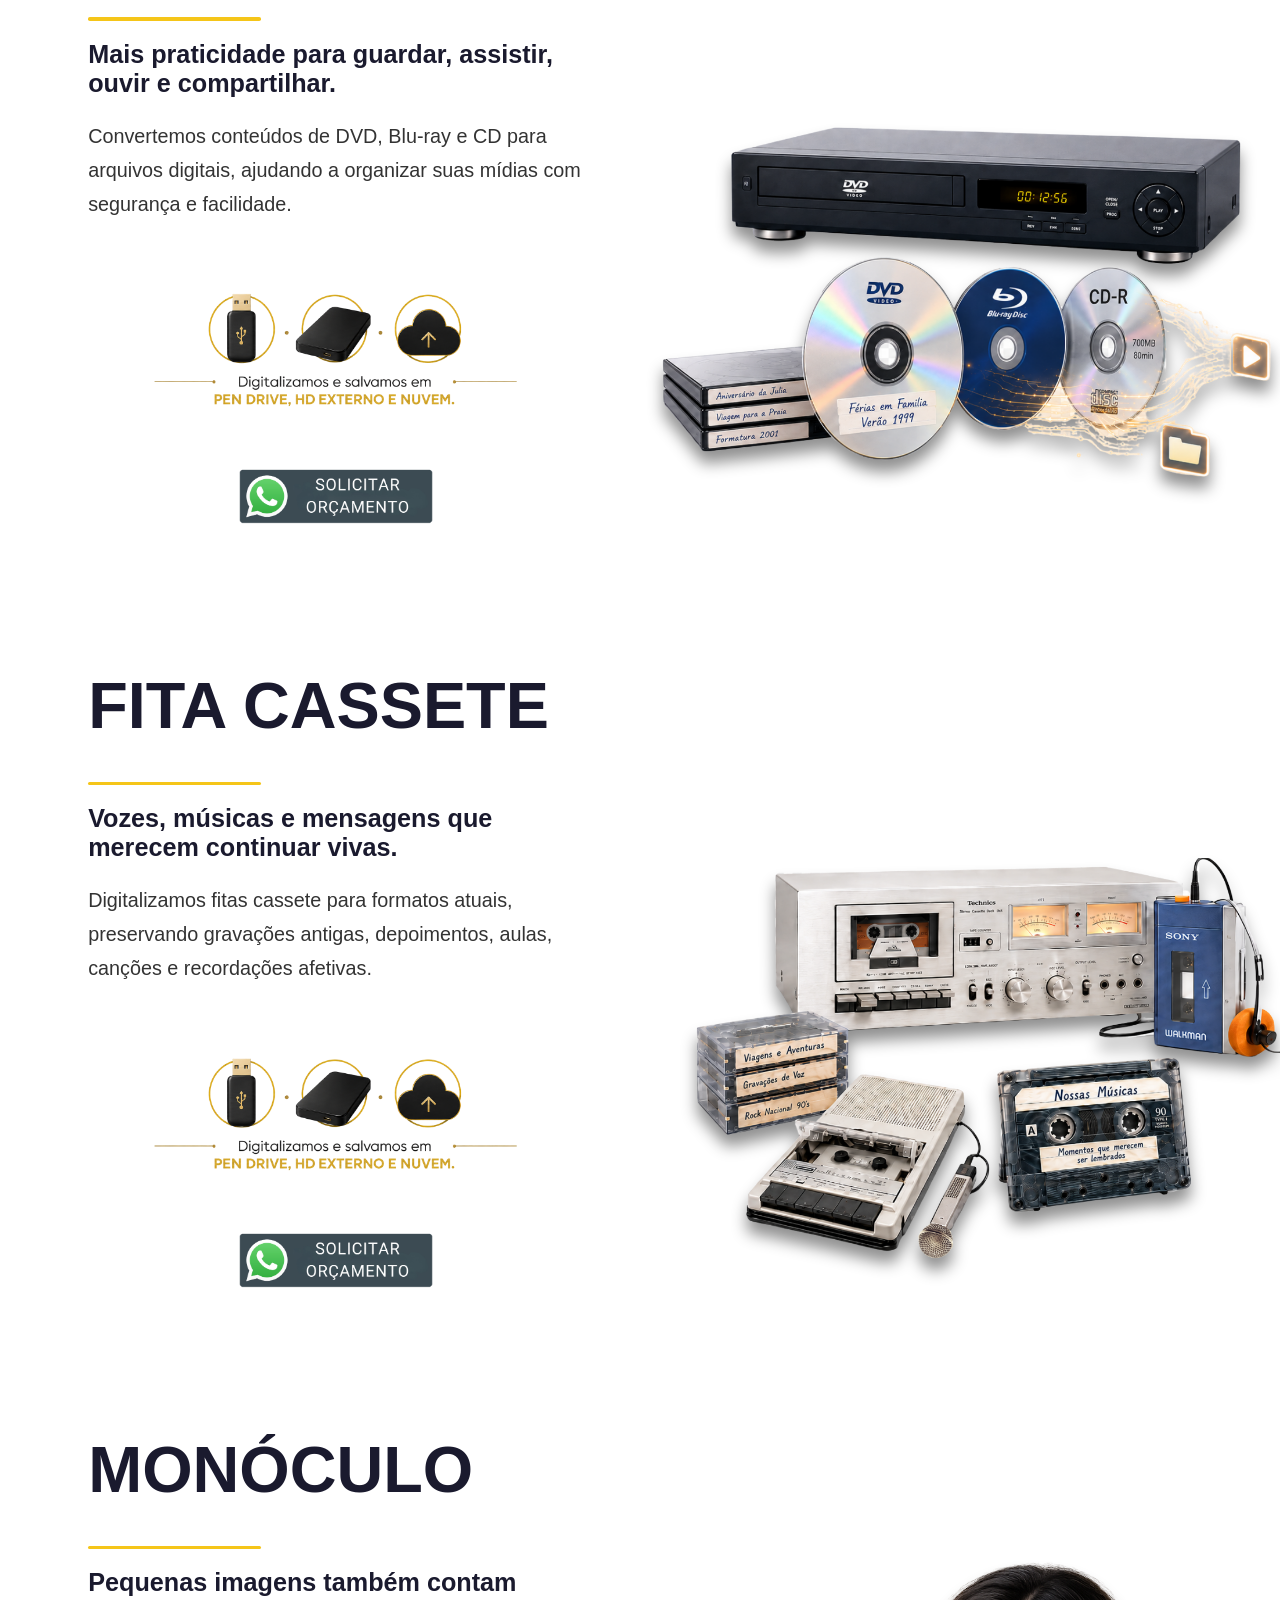
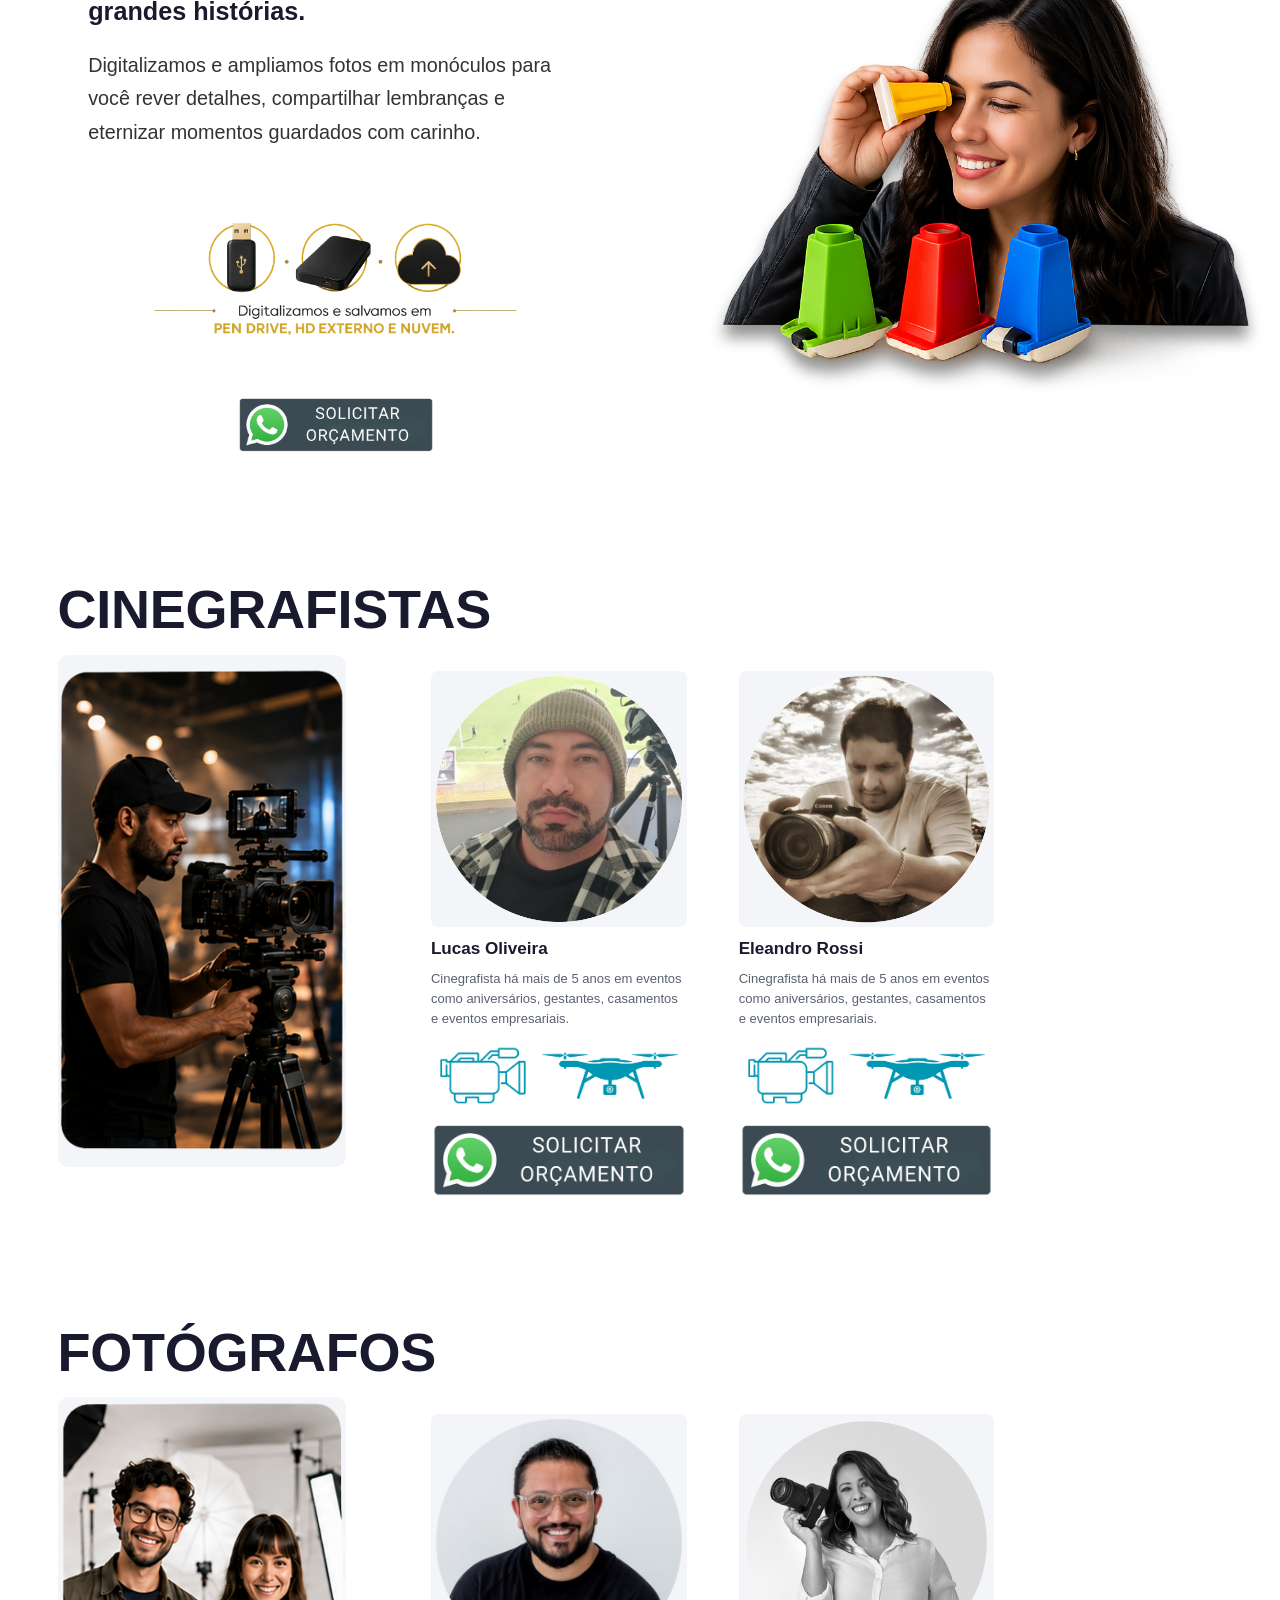
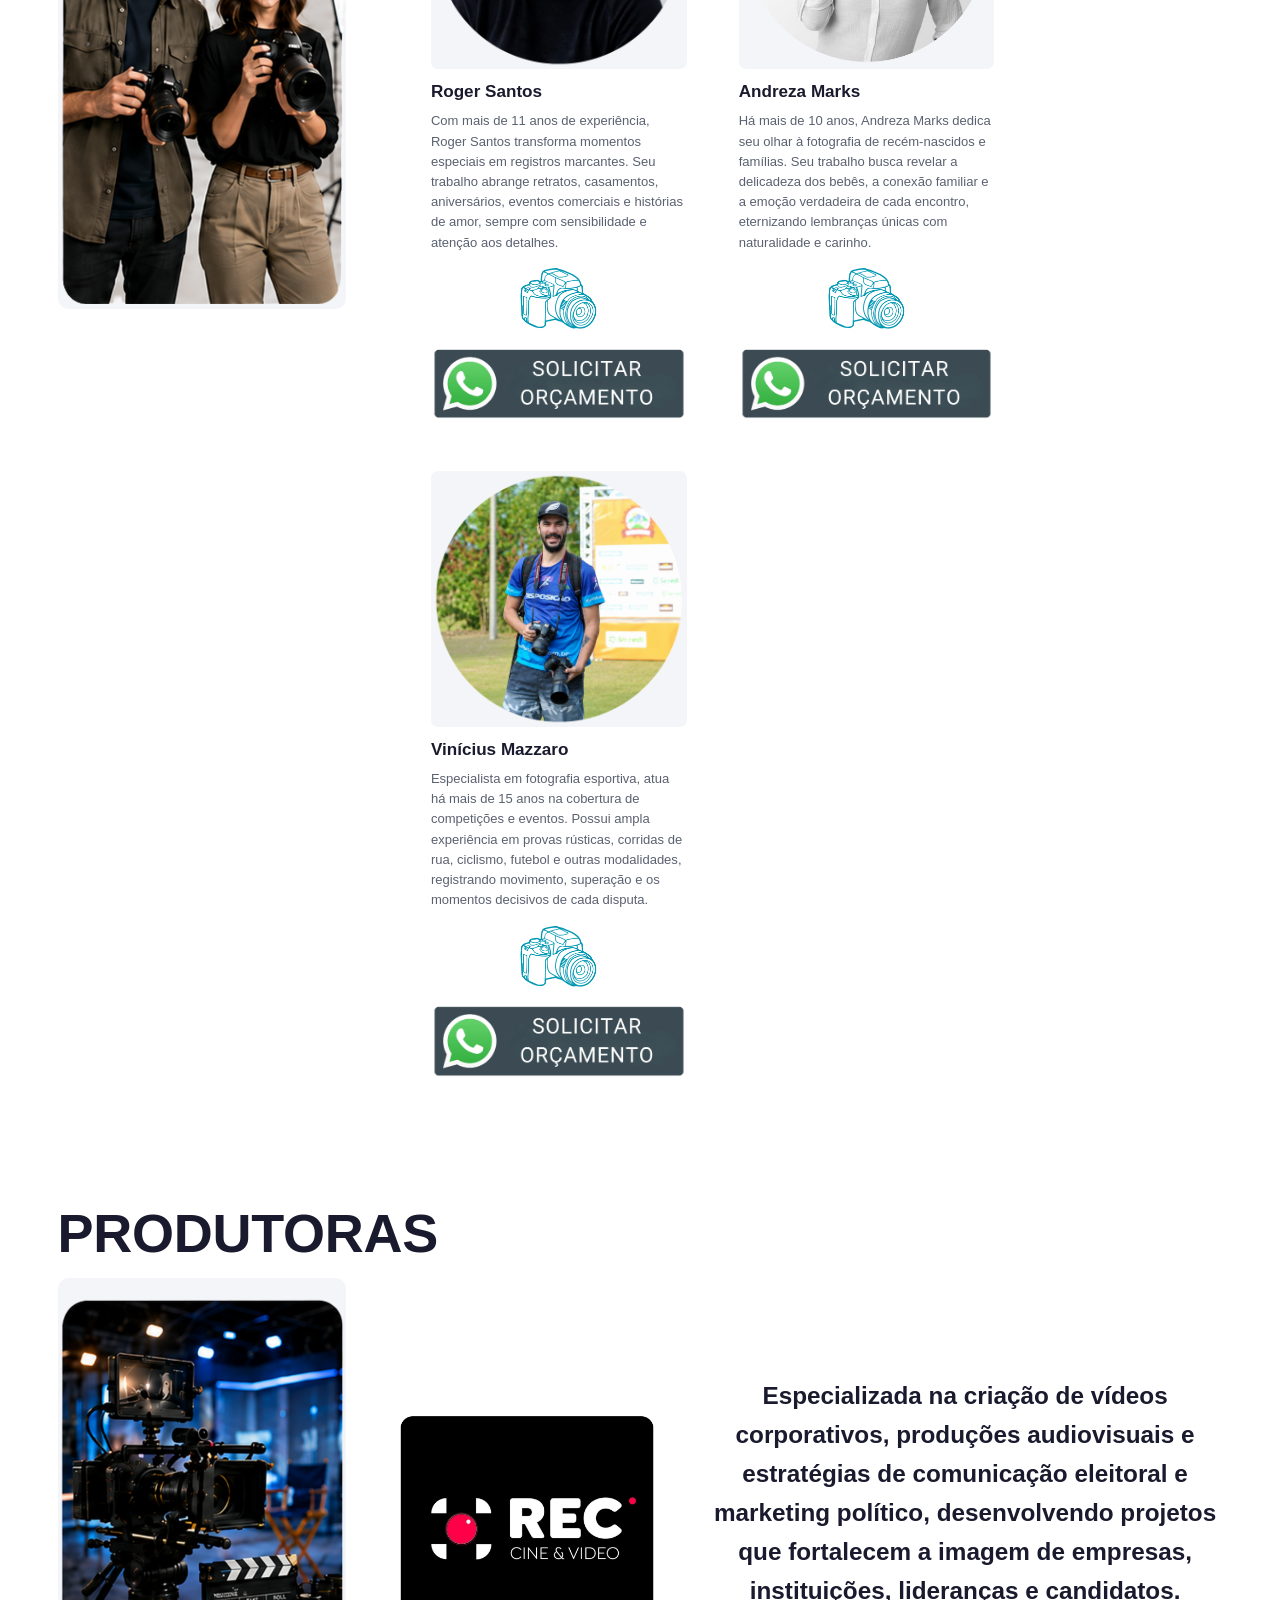
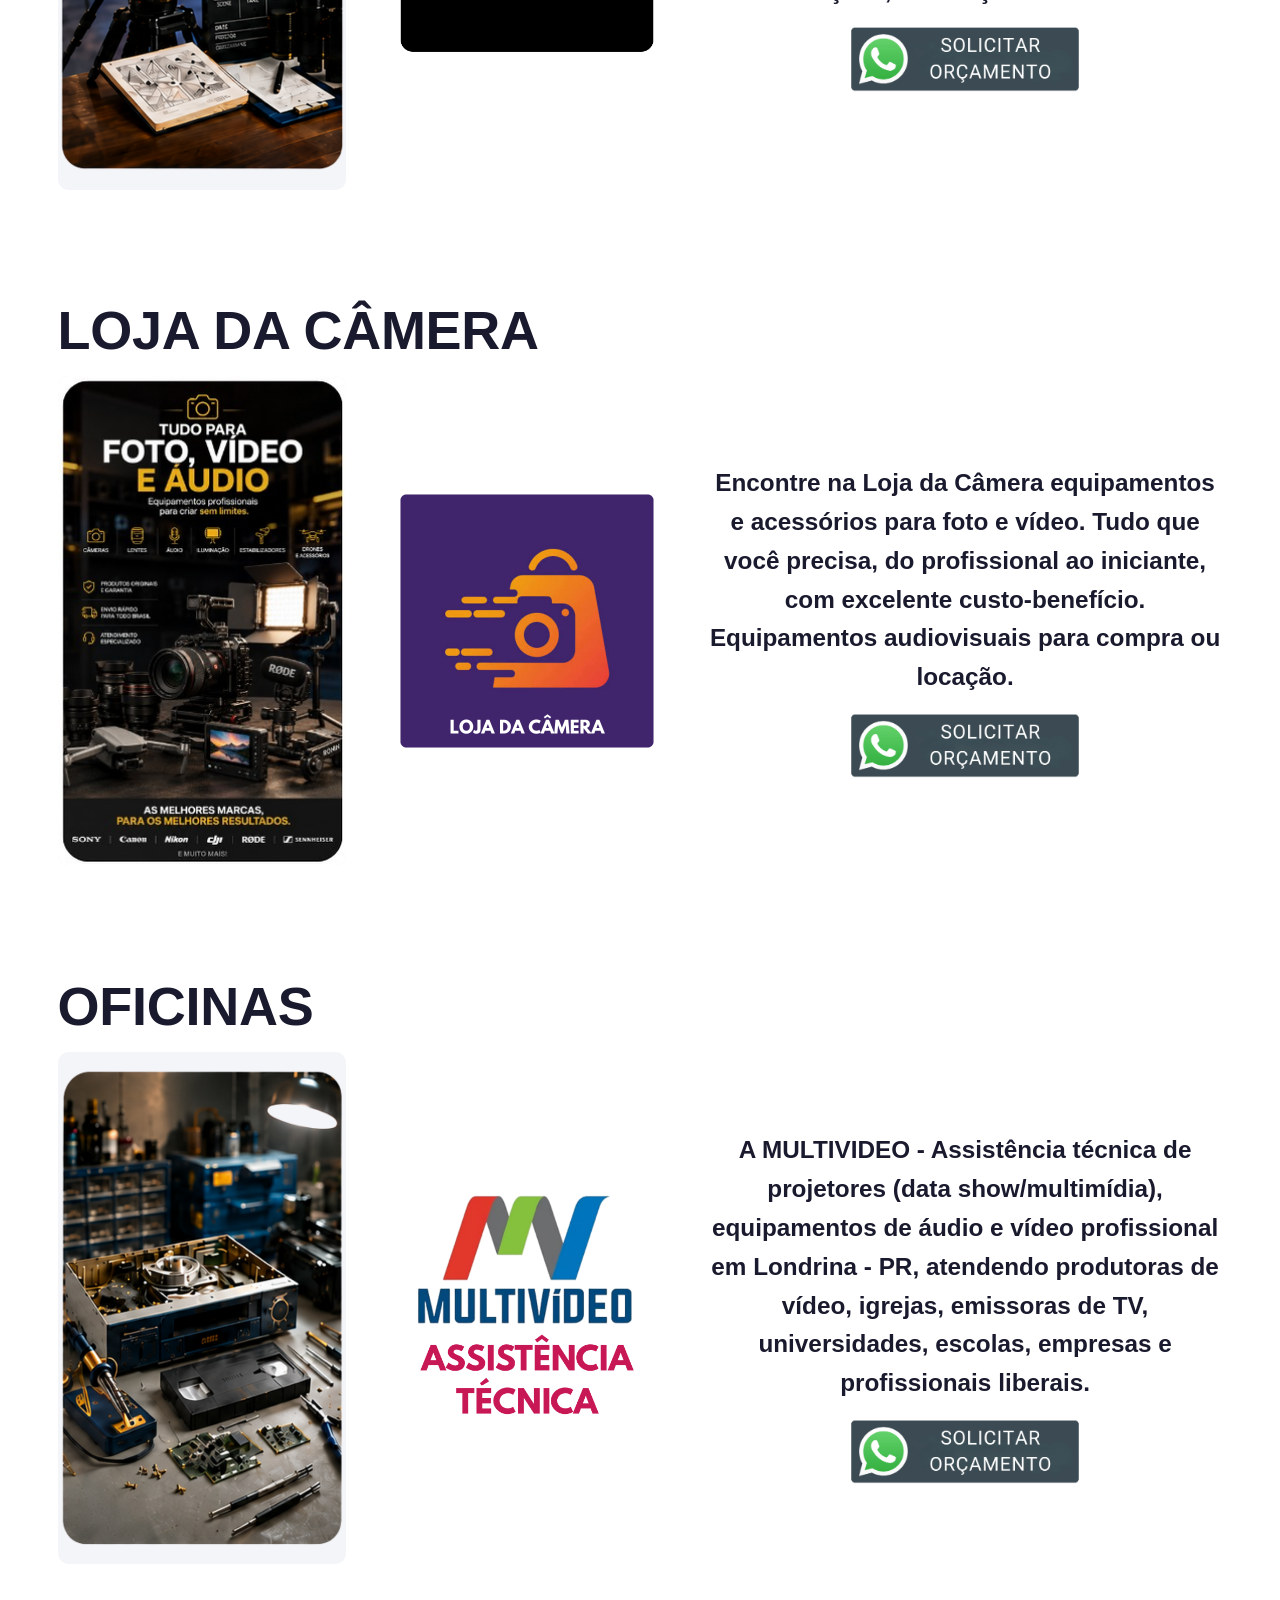
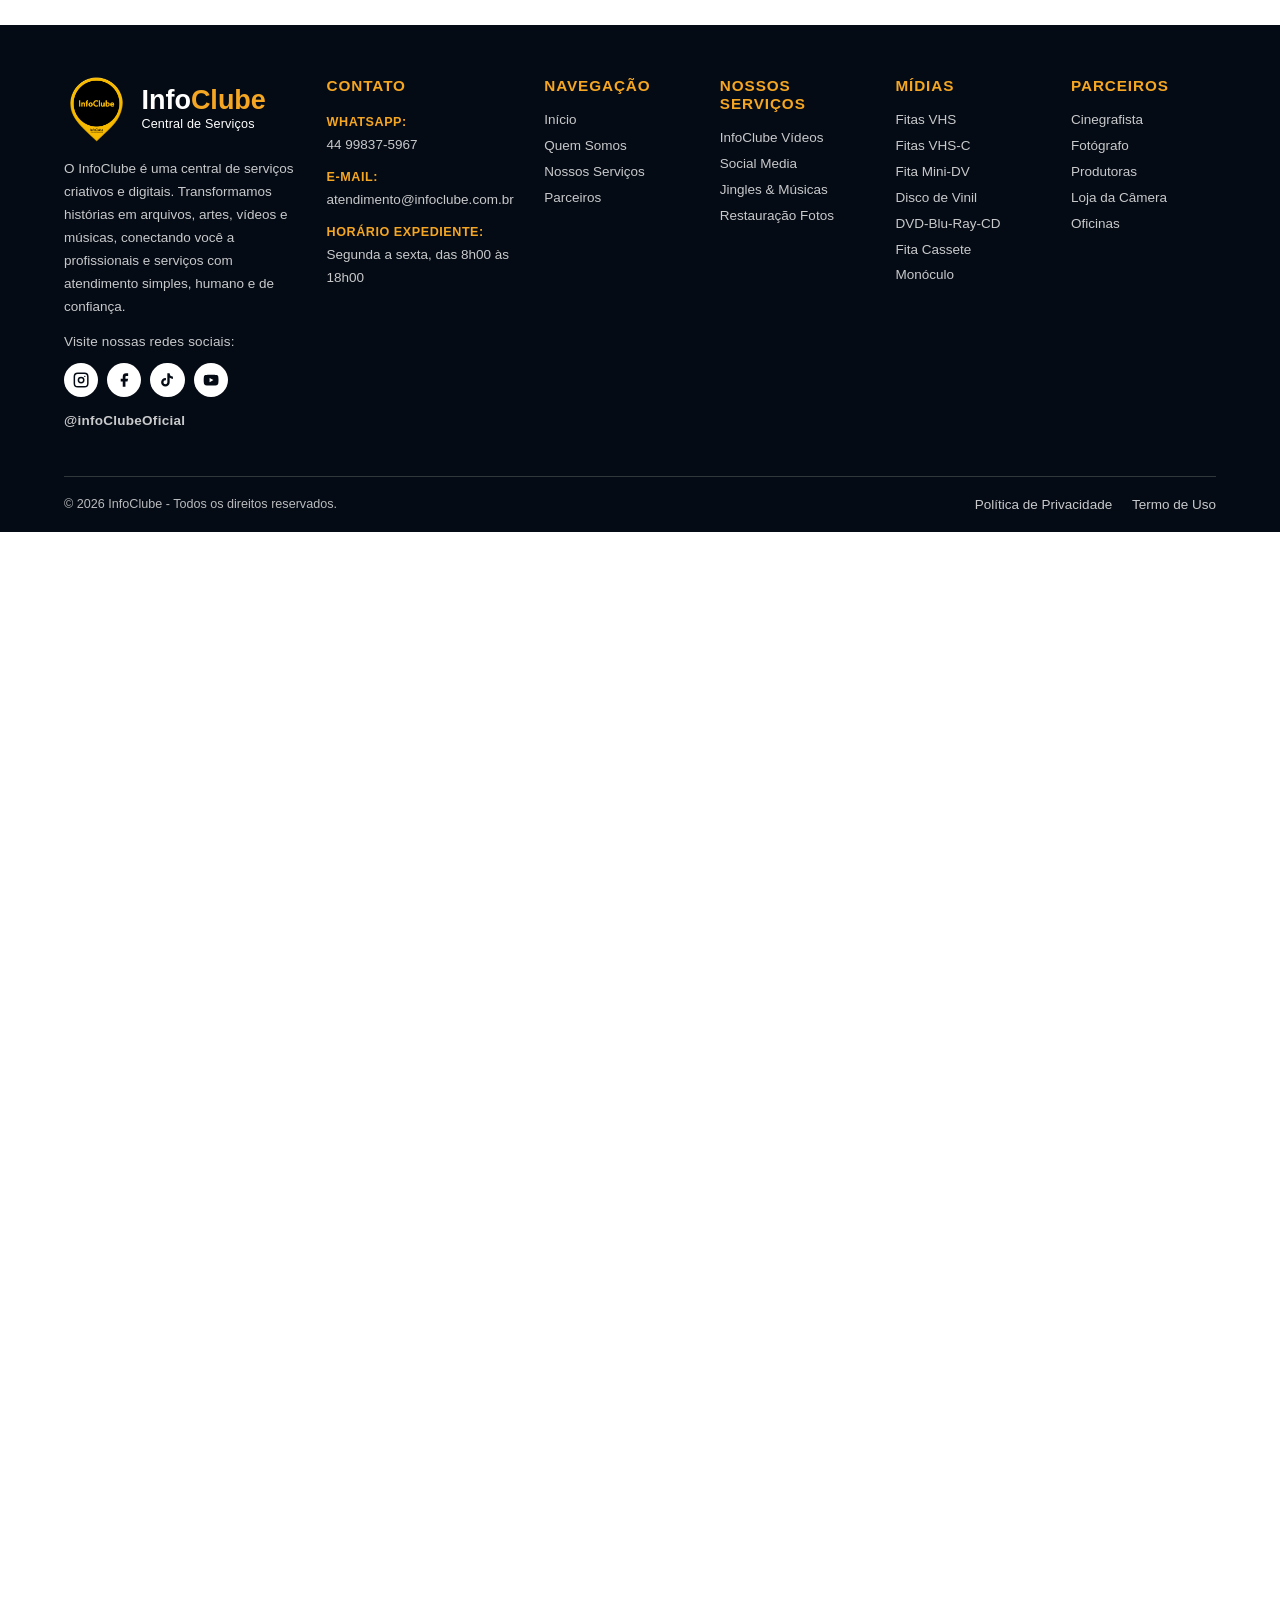
==== commit 3ea15122: "v6" ====
--- a/index.html
+++ b/index.html
@@ -59,7 +59,7 @@
             <a class="nav-dropdown-category" href="#produtoras">Produtoras</a>
           </div>
           <div class="nav-dropdown-column">
-            <a class="nav-dropdown-category" href="#revelacao">Revelação</a>
+            <a class="nav-dropdown-category" href="#loja">Loja da Câmera</a>
           </div>
           <div class="nav-dropdown-column">
             <a class="nav-dropdown-category" href="#oficinas">Oficinas</a>
@@ -159,7 +159,7 @@
       <p class="section-destaque">“Sua marca mais bonita, mais presente e mais lembrada.”</p>
       <div class="section-icones">
         <a class="section-icone-link"
-          href="https://wa.me/5544998375967?text=Ol%C3%A1%2C%20Gostaria%20de%20solicitar%20um%20or%C3%A7amento.%20Pode%20me%20atender%3F"
+          href="https://wa.me/5544988444128?text=Voc%C3%AA%20foi%20indicado%20pelo%20infoClube%2C%20pode%20me%20ajudar%3F"
           target="_blank" rel="noopener" aria-label="Solicitar orçamento pelo WhatsApp">
           <img class="section-icone-img" src="imagens/imagens_novas/icones_novos/botao_solicitar_orcamento.png"
             alt="Ícone WhatsApp">
@@ -369,10 +369,6 @@
 
   <section class="p-section p-section--partners" id="cinegrafistas">
     <h2 class="p-cover-title p-cover-title--oficinas">Cinegrafistas</h2>
-    <p class="section--under--title--partners">A InfoClube conecta você com <br>
-      parceiros de confiança para fotos,<br>
-      vídeos, eventos e produções<br>
-      especiais. Solicite um orçamento!</p>
     <div class="p-partner-section-body">
       <div class="p-section-image p-section-image--cover">
         <div class="p-image-frame">
@@ -423,25 +419,42 @@
 
   <section class="p-section p-section--partners" id="fotografos">
     <h2 class="p-cover-title p-cover-title--oficinas">Fotógrafos</h2>
-    <p class="section--under--title--partners">A InfoClube conecta você com <br>
-      parceiros de confiança para fotos,<br>
-      vídeos, eventos e produções<br>
-      especiais. Solicite um orçamento!</p>
     <div class="p-partner-section-body">
       <div class="p-section-image p-section-image--cover">
         <div class="p-image-frame">
           <img src="imagens/imagens_novas/parceiros_novos/fotografos/capa_fotografos.png" alt="Categoria fotógrafos">
         </div>
       </div>
-      <div class="p-partner-grid p-partner-grid--single">
+      <div class="p-partner-grid p-partner-grid--multi">
+        <article class="p-partner-card">
+          <div class="p-partner-photo">
+            <img src="imagens/imagens_novas/parceiros_novos/fotografos/Roger Santos - Fotógrafo.png"
+              alt="Roger Santos">
+          </div>
+          <div class="p-partner-body">
+            <h4>Roger Santos</h4>
+            <p class="p-partner-desc">Com mais de 11 anos de experiência, Roger Santos transforma momentos especiais
+              em registros marcantes. Seu trabalho abrange retratos, casamentos, aniversários, eventos comerciais
+              e histórias de amor, sempre com sensibilidade e atenção aos detalhes.</p>
+            <div class="p-partner-icons" aria-label="Equipamentos">
+              <img src="imagens/imagens_novas/icones_novos/icone_somente_camera.png" alt="Câmera">
+            </div>
+            <a class="p-btn-whatsapp"
+              href="https://wa.me/554430290711?text=Voc%C3%AA%20foi%20indicado%20pelo%20infoClube%2C%20pode%20me%20ajudar%3F"
+              target="_blank" rel="noopener" aria-label="Solicitar orçamento pelo WhatsApp">
+              <img src="imagens/imagens_novas/icones_novos/botao_solicitar_orcamento.png" alt="Solicitar orçamento">
+            </a>
+          </div>
+        </article>
         <article class="p-partner-card">
           <div class="p-partner-photo">
             <img src="imagens/imagens_novas/parceiros_novos/fotografos/andreza.png" alt="Andreza Marks">
           </div>
           <div class="p-partner-body">
             <h4>Andreza Marks</h4>
-            <p class="p-partner-desc">Fotógrafa há mais de 5 anos em eventos como aniversários, gestantes, casamentos e
-              eventos empresariais.</p>
+            <p class="p-partner-desc">Há mais de 10 anos, Andreza Marks dedica seu olhar à fotografia de recém-nascidos
+              e famílias. Seu trabalho busca revelar a delicadeza dos bebês, a conexão familiar e a emoção verdadeira
+              de cada encontro, eternizando lembranças únicas com naturalidade e carinho.</p>
             <div class="p-partner-icons" aria-label="Equipamentos">
               <img src="imagens/imagens_novas/icones_novos/icone_somente_camera.png" alt="Câmera">
             </div>
@@ -452,16 +465,32 @@
             </a>
           </div>
         </article>
+        <article class="p-partner-card">
+          <div class="p-partner-photo">
+            <img src="imagens/imagens_novas/parceiros_novos/fotografos/Vinícius Mazzaro - Fotógrafo.png"
+              alt="Vinícius Mazzaro">
+          </div>
+          <div class="p-partner-body">
+            <h4>Vinícius Mazzaro</h4>
+            <p class="p-partner-desc">Especialista em fotografia esportiva, atua há mais de 15 anos na cobertura de
+              competições e eventos. Possui ampla experiência em provas rústicas, corridas de rua, ciclismo, futebol
+              e outras modalidades, registrando movimento, superação e os momentos decisivos de cada disputa.</p>
+            <div class="p-partner-icons" aria-label="Equipamentos">
+              <img src="imagens/imagens_novas/icones_novos/icone_somente_camera.png" alt="Câmera">
+            </div>
+            <a class="p-btn-whatsapp"
+              href="https://wa.me/5544988270188?text=Voc%C3%AA%20foi%20indicado%20pelo%20infoClube%2C%20pode%20me%20ajudar%3F"
+              target="_blank" rel="noopener" aria-label="Solicitar orçamento pelo WhatsApp">
+              <img src="imagens/imagens_novas/icones_novos/botao_solicitar_orcamento.png" alt="Solicitar orçamento">
+            </a>
+          </div>
+        </article>
       </div>
     </div>
   </section>
 
   <section class="p-section p-section--partners" id="produtoras">
     <h2 class="p-cover-title p-cover-title--oficinas">Produtoras</h2>
-    <p class="section--under--title--partners">A InfoClube conecta você com <br>
-      parceiros de confiança para fotos,<br>
-      vídeos, eventos e produções<br>
-      especiais. Solicite um orçamento!</p>
     <div class="oficinas-horizontal-card">
       <div class="oficinas-photo">
         <img src="imagens/imagens_novas/parceiros_novos/produtora/capa_produtora.png" alt="Categoria produtoras">
@@ -470,7 +499,6 @@
         <img src="imagens/imagens_novas/parceiros_novos/produtora/rec_produtora.png" alt="REC Cine &amp; Vídeo">
       </div>
       <div class="oficinas-info-col">
-        <h4>REC Cine &amp; Vídeo</h4>
         <p class="oficinas-desc">Especializada na criação de vídeos corporativos, produções audiovisuais e estratégias
           de comunicação eleitoral e marketing político, desenvolvendo projetos que fortalecem a imagem de empresas,
           instituições, lideranças e candidatos.</p>
@@ -483,45 +511,30 @@
     </div>
   </section>
 
-  <section class="p-section p-section--partners" id="revelacao">
-    <h2 class="p-cover-title p-cover-title--oficinas">Revelação</h2>
-    <p class="section--under--title--partners">A InfoClube conecta você com <br>
-      parceiros de confiança para fotos,<br>
-      vídeos, eventos e produções<br>
-      especiais. Solicite um orçamento!</p>
-    <div class="p-partner-section-body">
-      <div class="p-section-image p-section-image--cover">
-        <div class="p-image-frame">
-          <img src="imagens/imagens_novas/parceiros_novos/revelacao/capa_revelacao.png" alt="Categoria revelação">
-        </div>
-      </div>
-      <div class="p-partner-grid p-partner-grid--single">
-        <article class="p-partner-card">
-          <div class="p-partner-photo">
-            <img src="imagens/imagens_novas/parceiros_novos/revelacao/adonai_revelacao.png"
-              alt="Adonai Revelação Express">
-          </div>
-          <div class="p-partner-body">
-            <h4>Adonai Revelação Express</h4>
-            <p class="p-partner-desc">Fotos para documentos, fotomontagens, Impressões, restauração de imagens, montagem
-              de álbuns de eventos. Ao ter suas fotos reveladas em mãos, cada momento especial passa a ser eterno.</p>
-            <a class="p-btn-whatsapp"
-              href="https://wa.me/55449997606599?text=Voc%C3%AA%20foi%20indicado%20pelo%20infoClube%2C%20pode%20me%20ajudar%3F"
-              target="_blank" rel="noopener" aria-label="Solicitar orçamento pelo WhatsApp">
-              <img src="imagens/imagens_novas/icones_novos/botao_solicitar_orcamento.png" alt="Solicitar orçamento">
-            </a>
-          </div>
-        </article>
+  <section class="p-section p-section--partners" id="loja">
+    <h2 class="p-cover-title p-cover-title--oficinas">Loja da Câmera</h2>
+    <div class="oficinas-horizontal-card">
+      <div class="oficinas-photo">
+        <img src="imagens/imagens_novas/parceiros_novos/loja/loja capa.png" alt="Categoria Loja da Câmera">
+      </div>
+      <div class="oficinas-logo-col">
+        <img src="imagens/imagens_novas/parceiros_novos/loja/Loja da Câmera - Logo - Loja.png" alt="Loja da Câmera">
+      </div>
+      <div class="oficinas-info-col">
+        <p class="oficinas-desc">Encontre na Loja da Câmera equipamentos e acessórios para foto e vídeo. Tudo que
+          você precisa, do profissional ao iniciante, com excelente custo-benefício. Equipamentos audiovisuais para
+          compra ou locação.</p>
+        <a class="p-btn-whatsapp oficinas-btn"
+          href="https://wa.me/5544988015973?text=Voc%C3%AA%20foi%20indicado%20pelo%20infoClube%2C%20pode%20me%20ajudar%3F"
+          target="_blank" rel="noopener" aria-label="Solicitar orçamento pelo WhatsApp">
+          <img src="imagens/imagens_novas/icones_novos/botao_solicitar_orcamento.png" alt="Solicitar orçamento">
+        </a>
       </div>
     </div>
   </section>
 
   <section class="p-section p-section--partners" id="oficinas">
     <h2 class="p-cover-title p-cover-title--oficinas">Oficinas</h2>
-    <p class="section--under--title--partners">A InfoClube conecta você com <br>
-      parceiros de confiança para fotos,<br>
-      vídeos, eventos e produções<br>
-      especiais. Solicite um orçamento!</p>
     <div class="oficinas-horizontal-card">
       <div class="oficinas-photo">
         <img src="imagens/imagens_novas/parceiros_novos/oficina/capa_oficina.png" alt="Categoria oficinas">
@@ -642,7 +655,7 @@
           <li><a href="#cinegrafistas">Cinegrafista</a></li>
           <li><a href="#fotografos">Fotógrafo</a></li>
           <li><a href="#produtoras">Produtoras</a></li>
-          <li><a href="#revelacao">Revelação</a></li>
+          <li><a href="#loja">Loja da Câmera</a></li>
           <li><a href="#oficinas">Oficinas</a></li>
         </ul>
       </div>
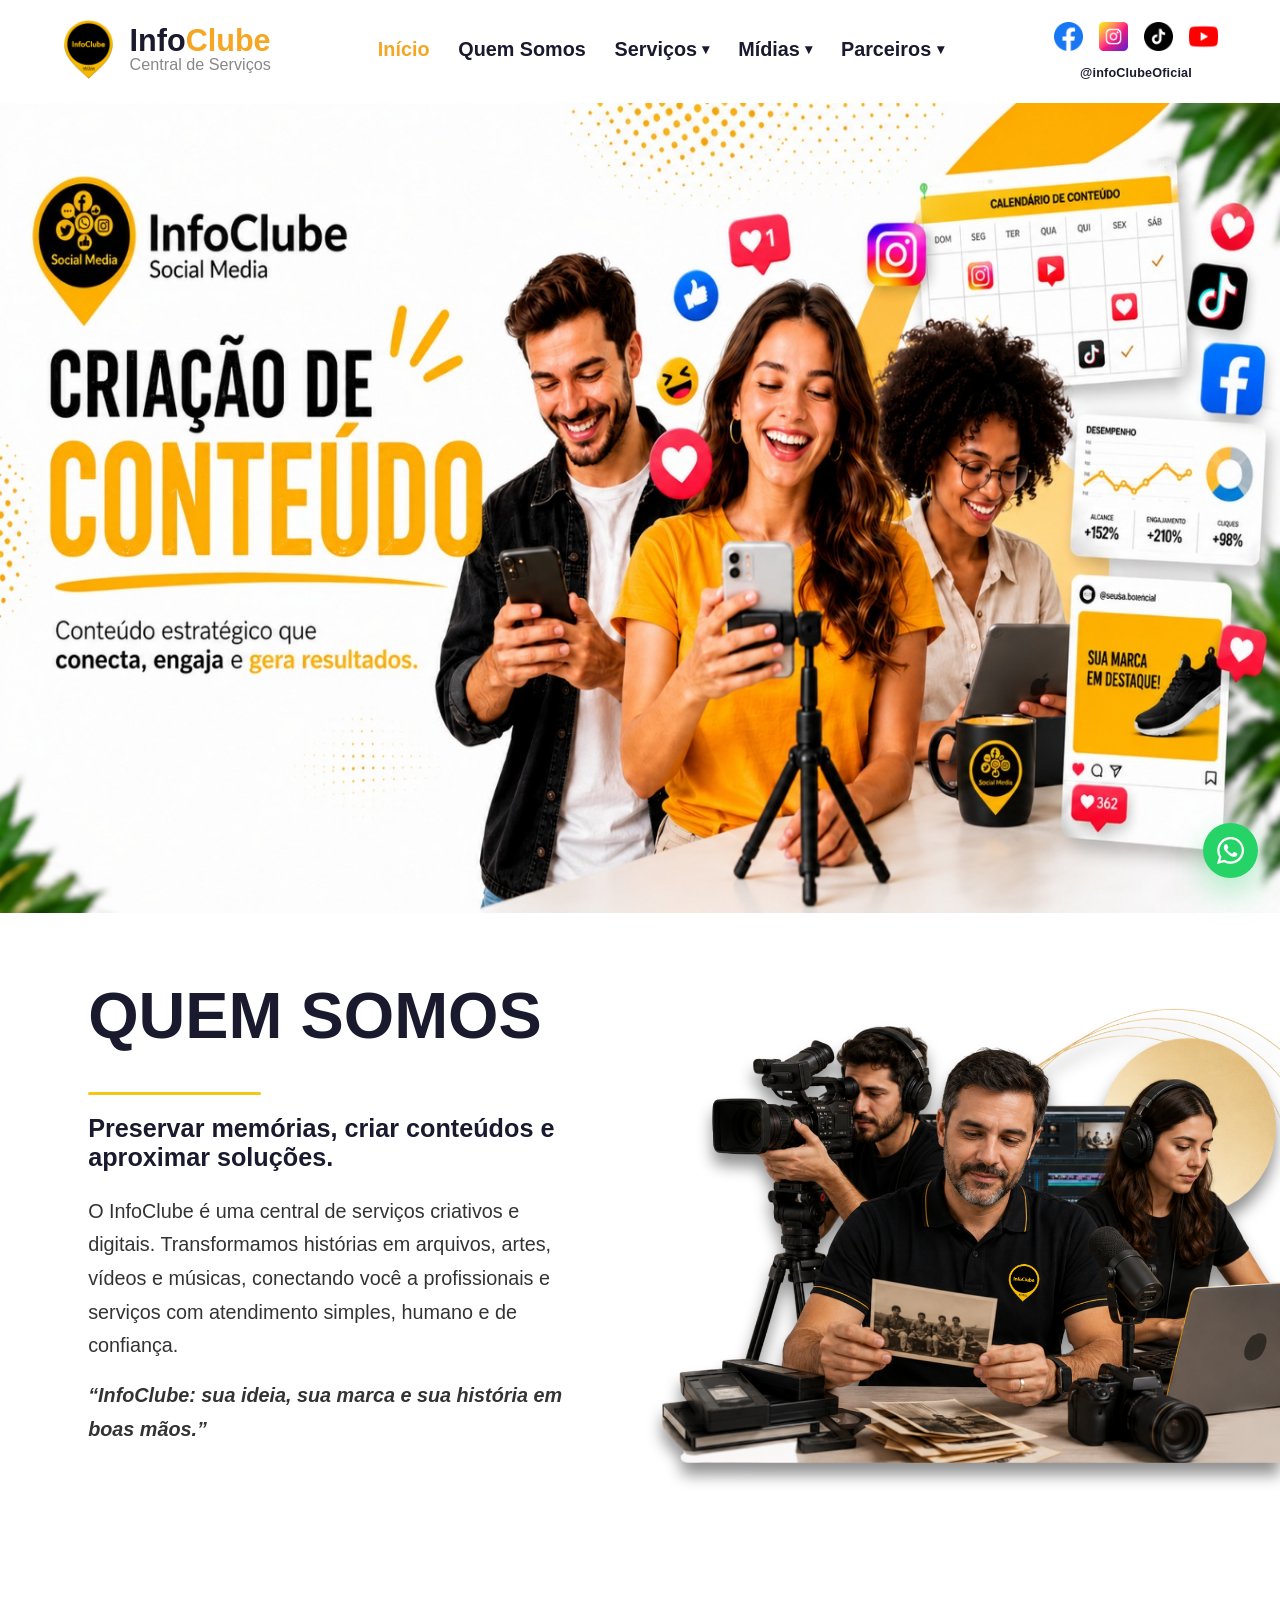
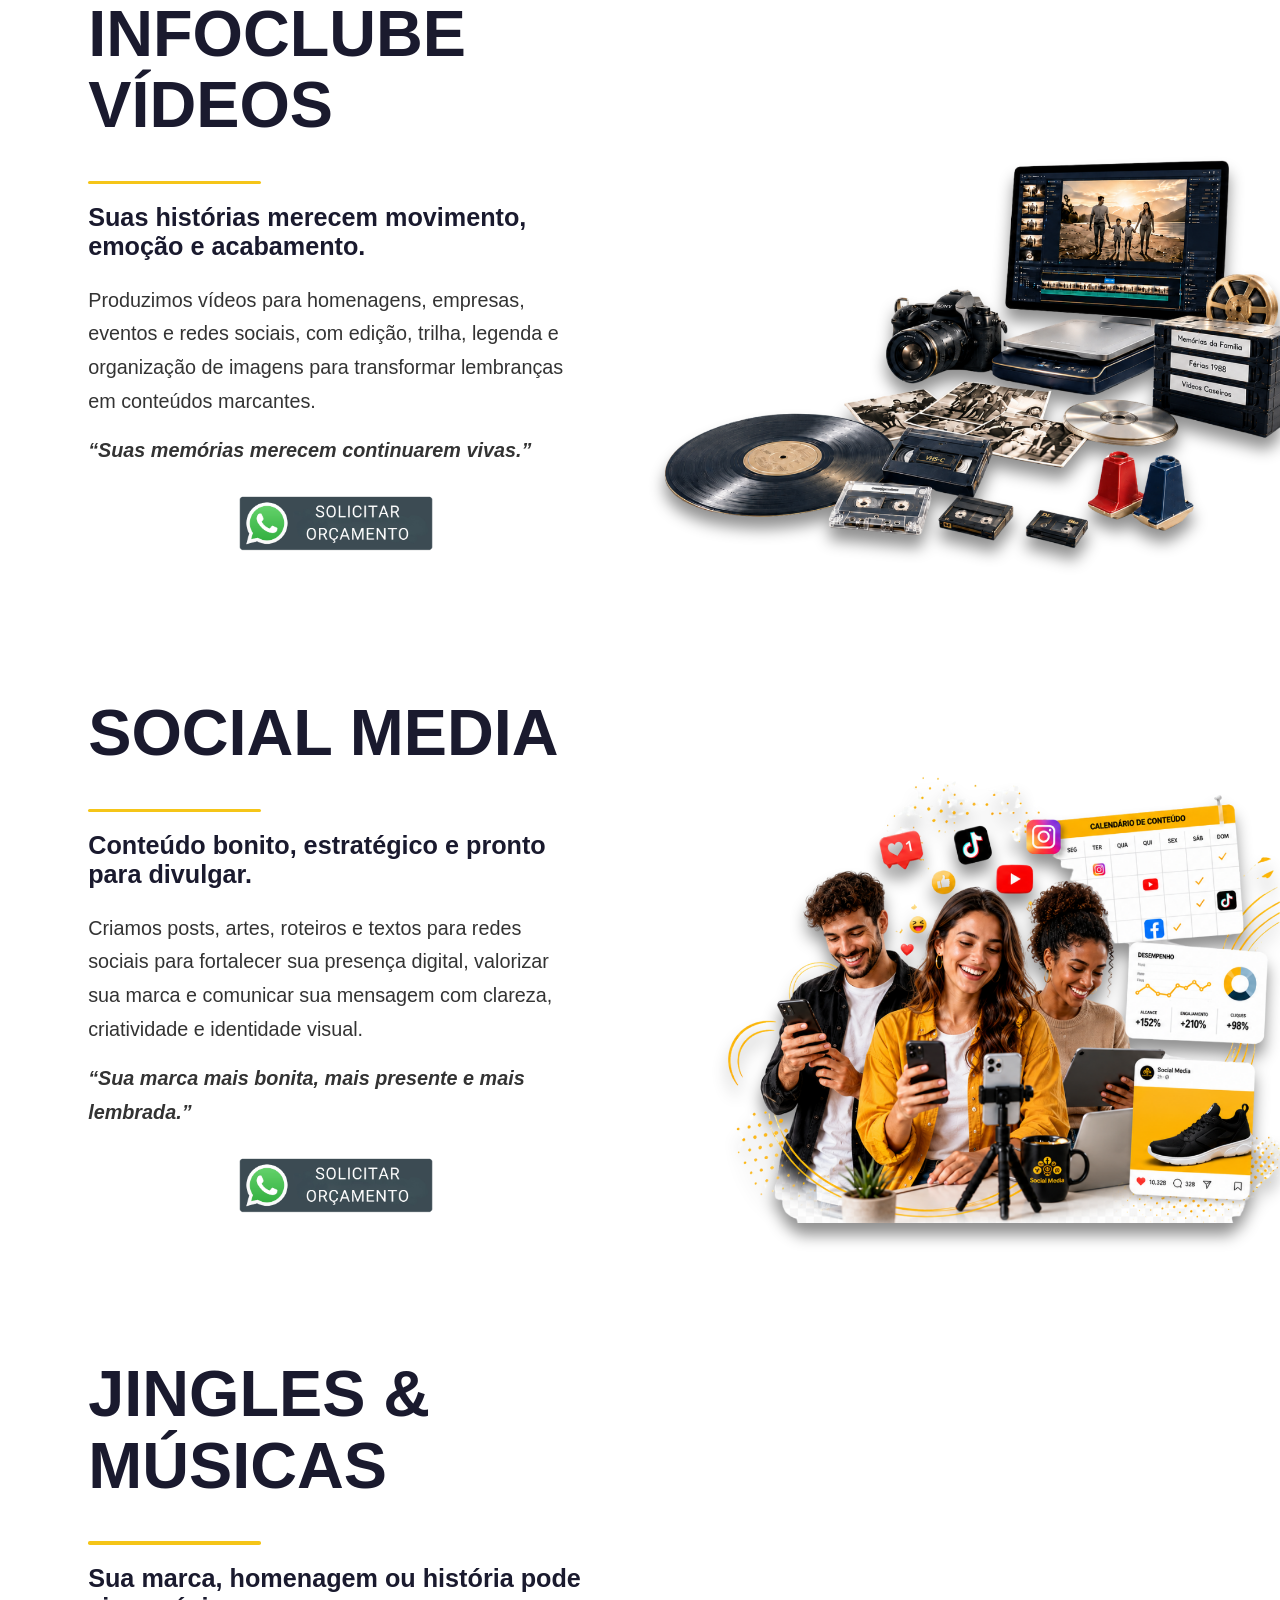
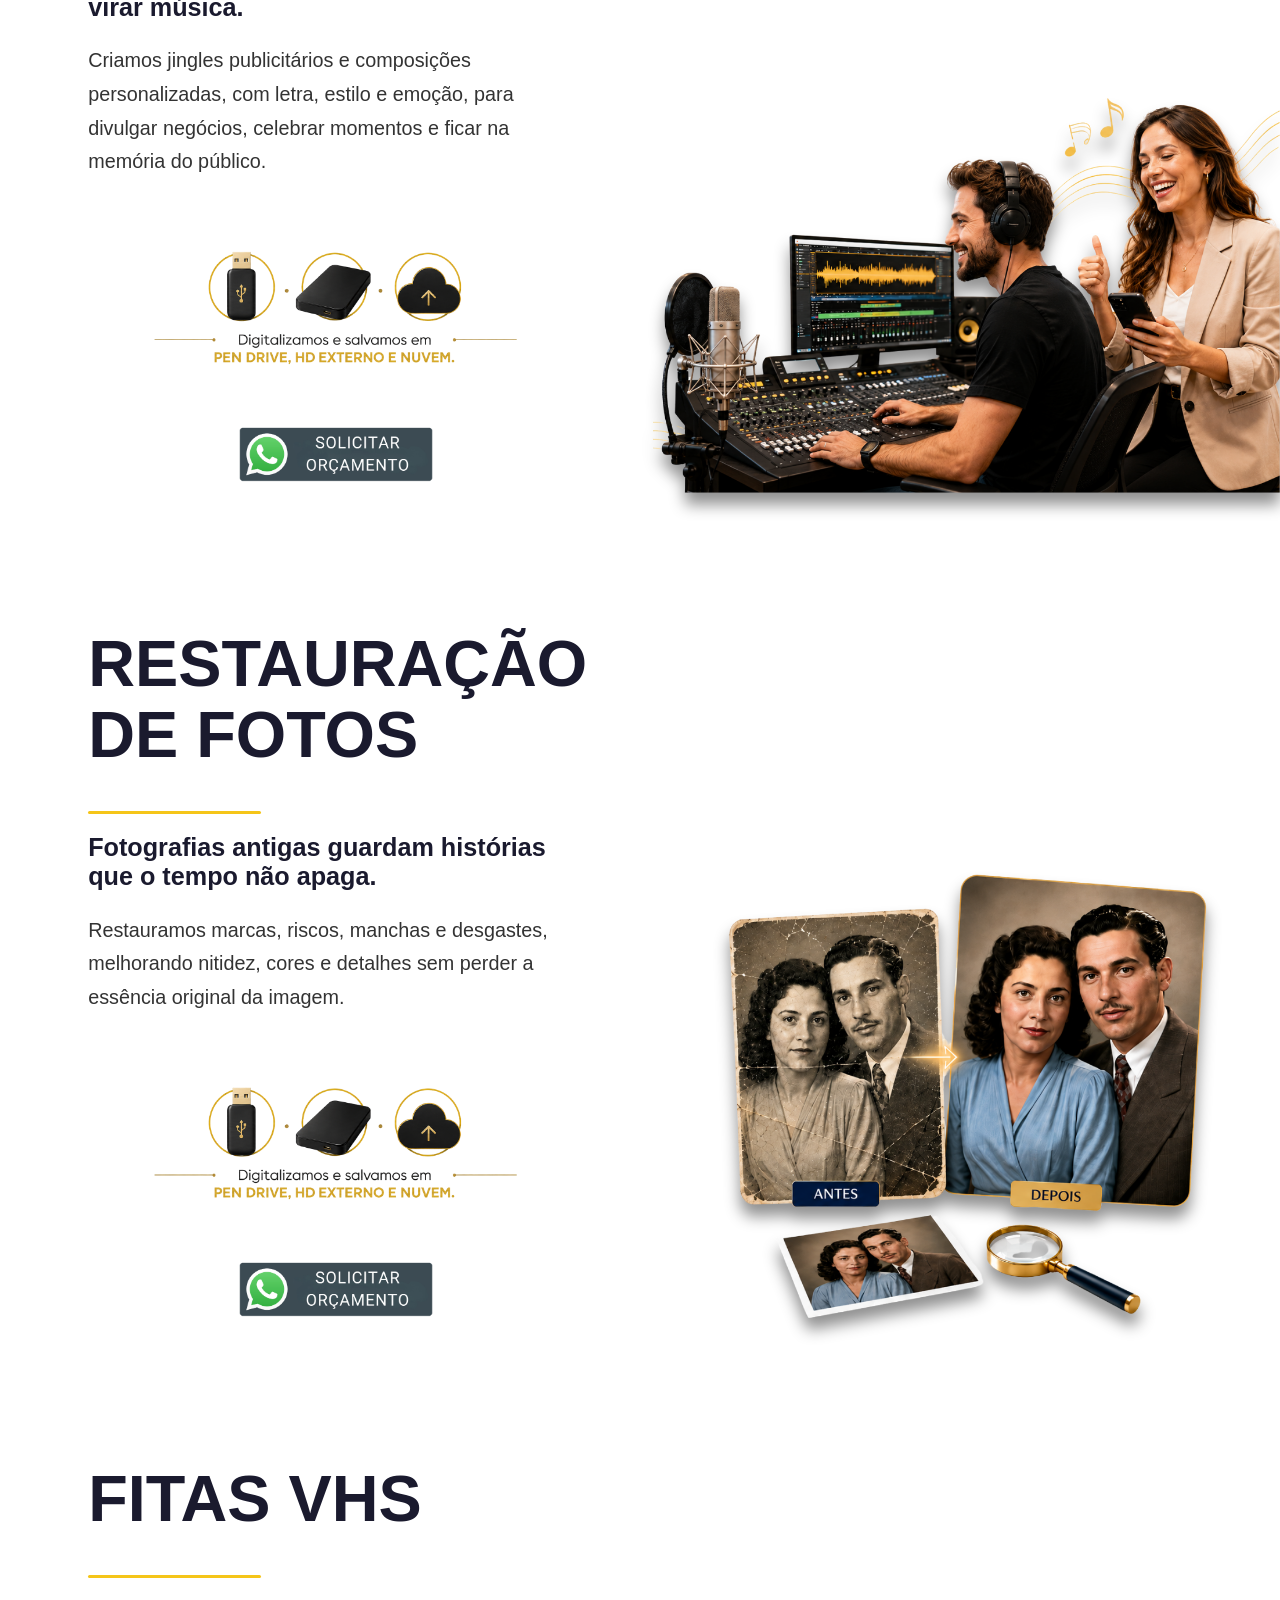
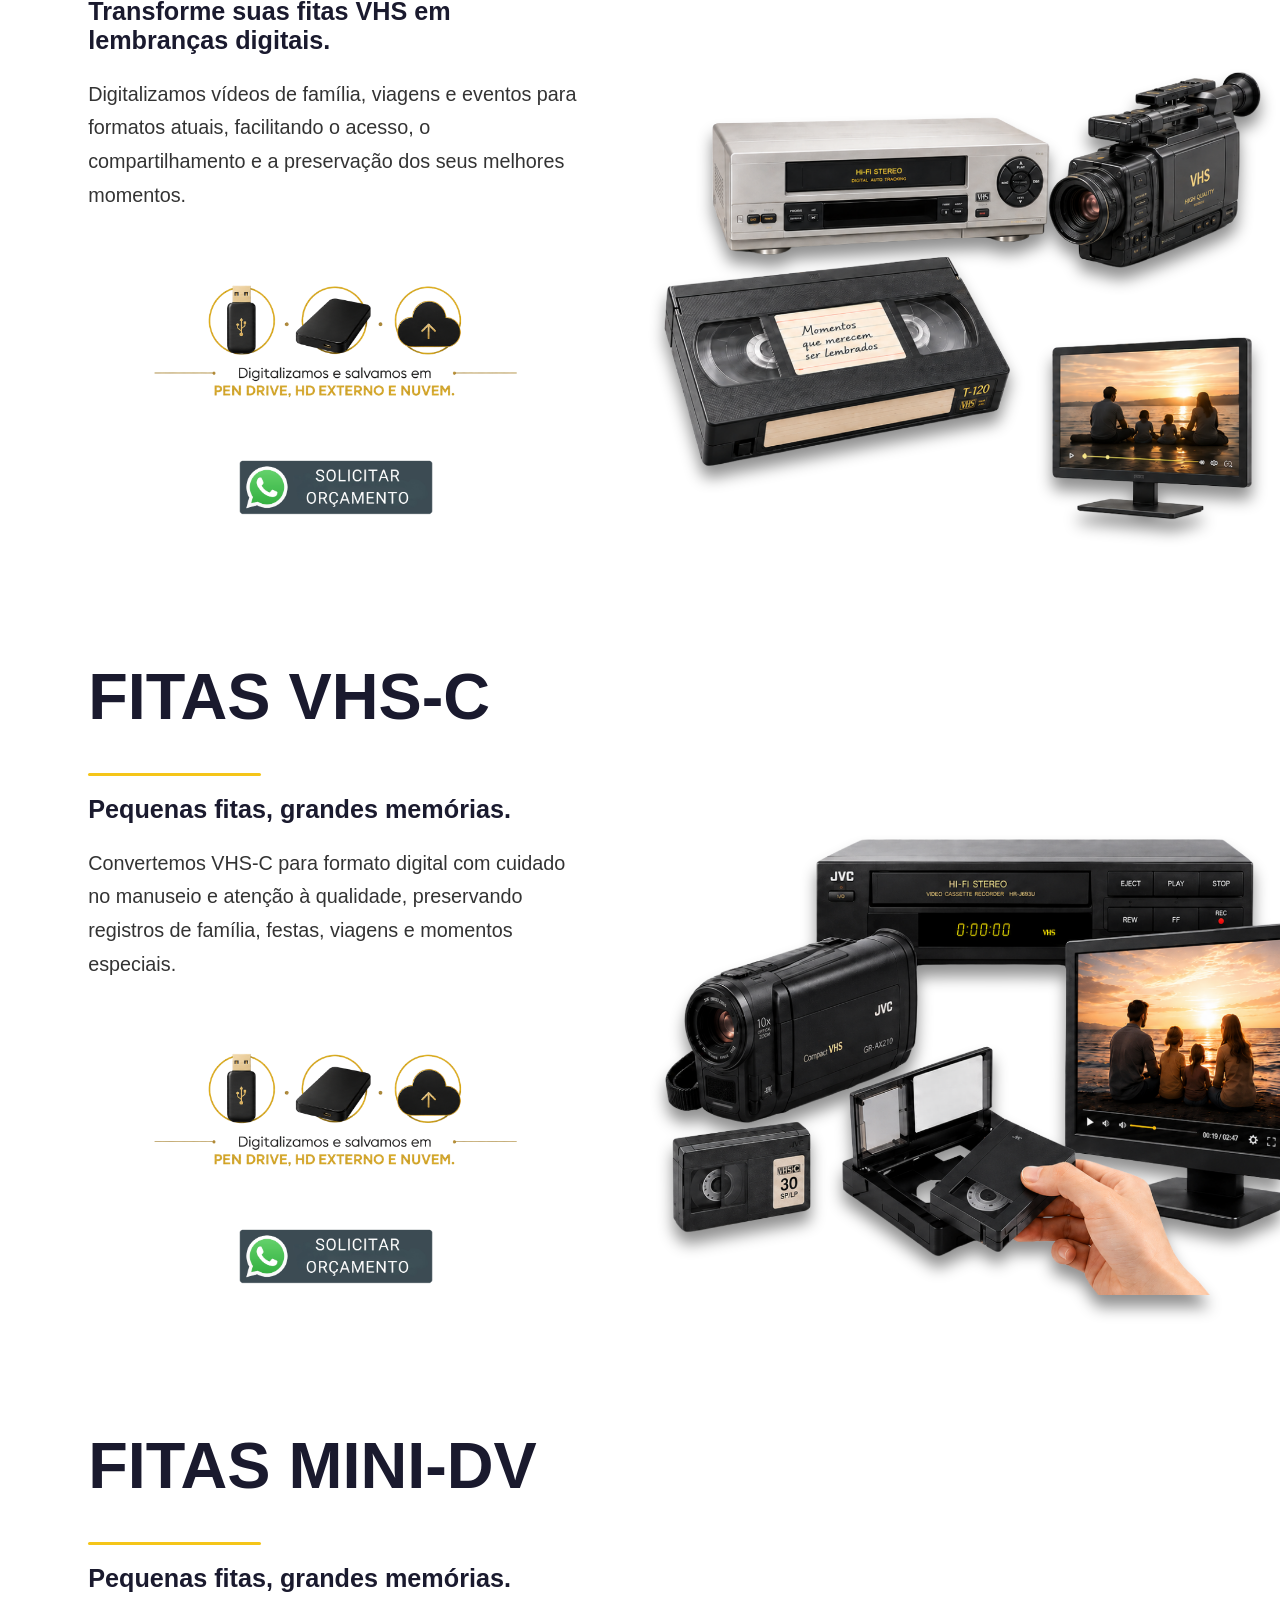
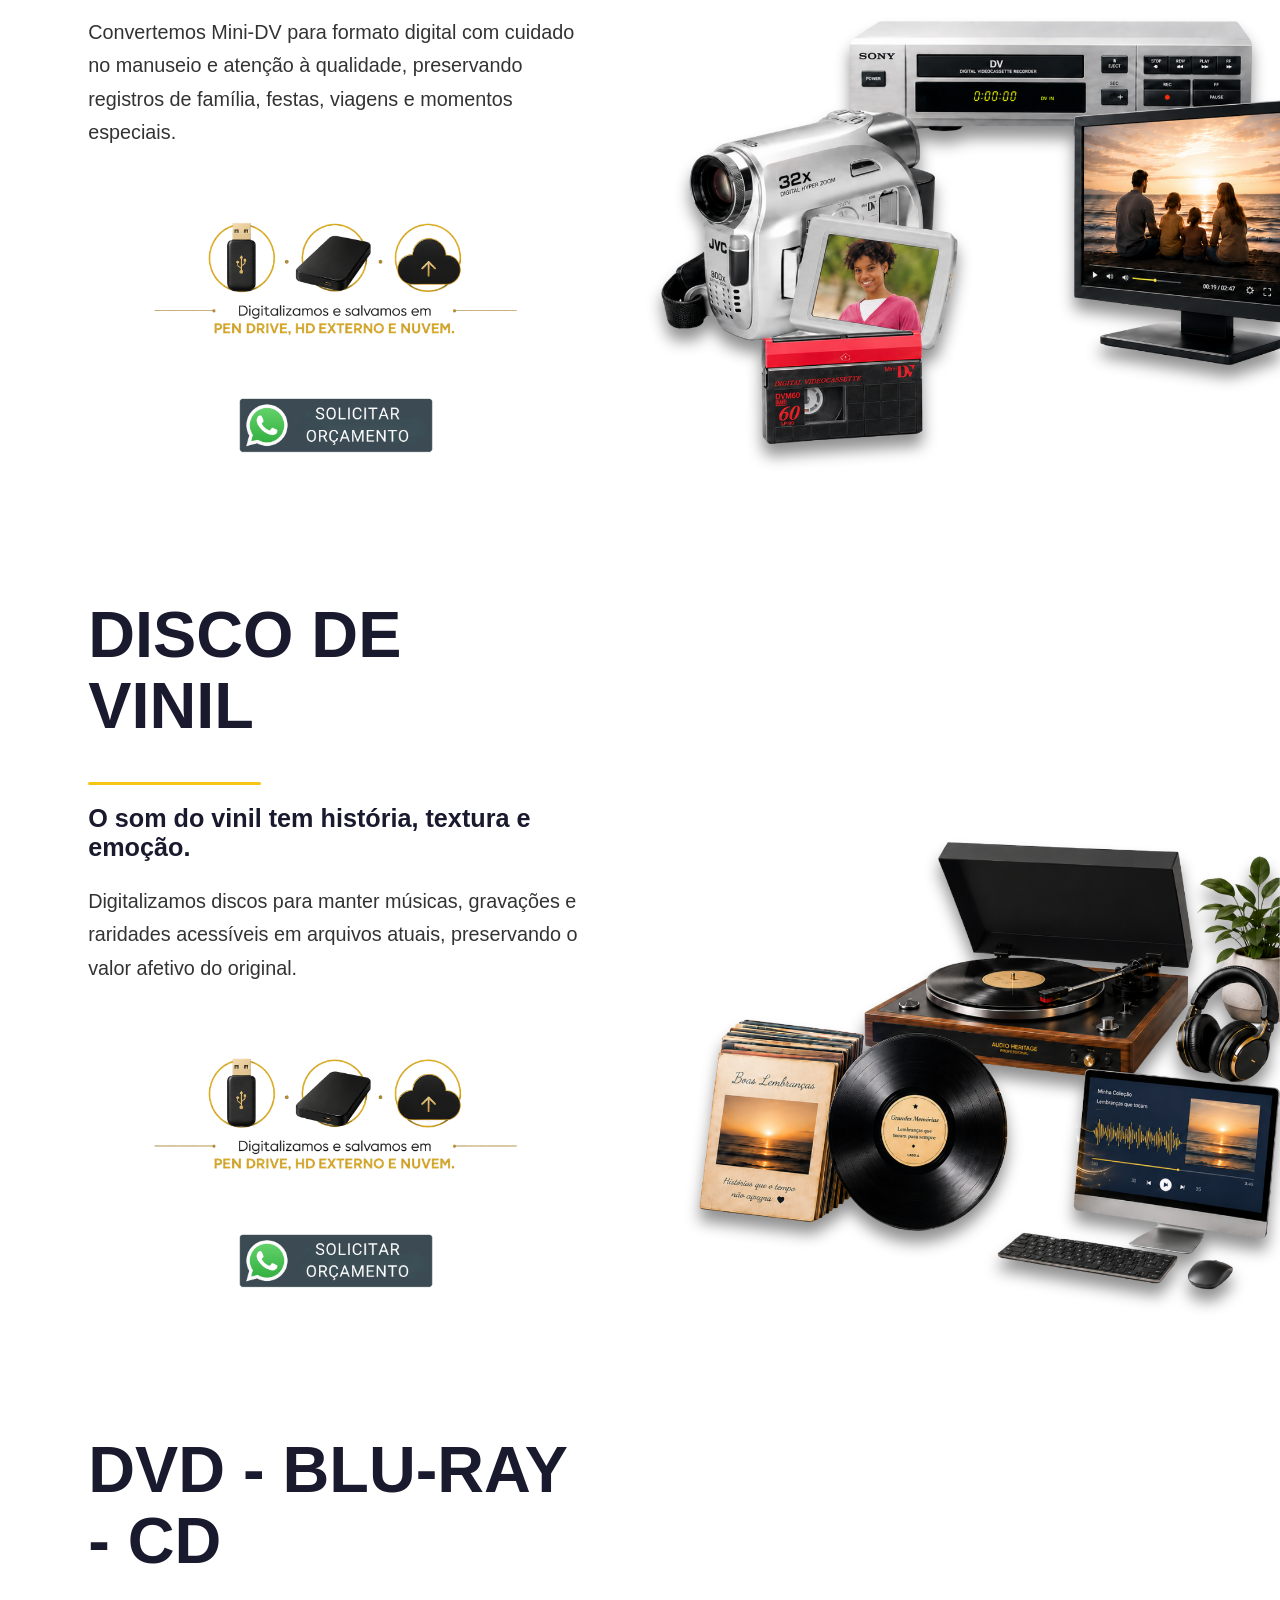
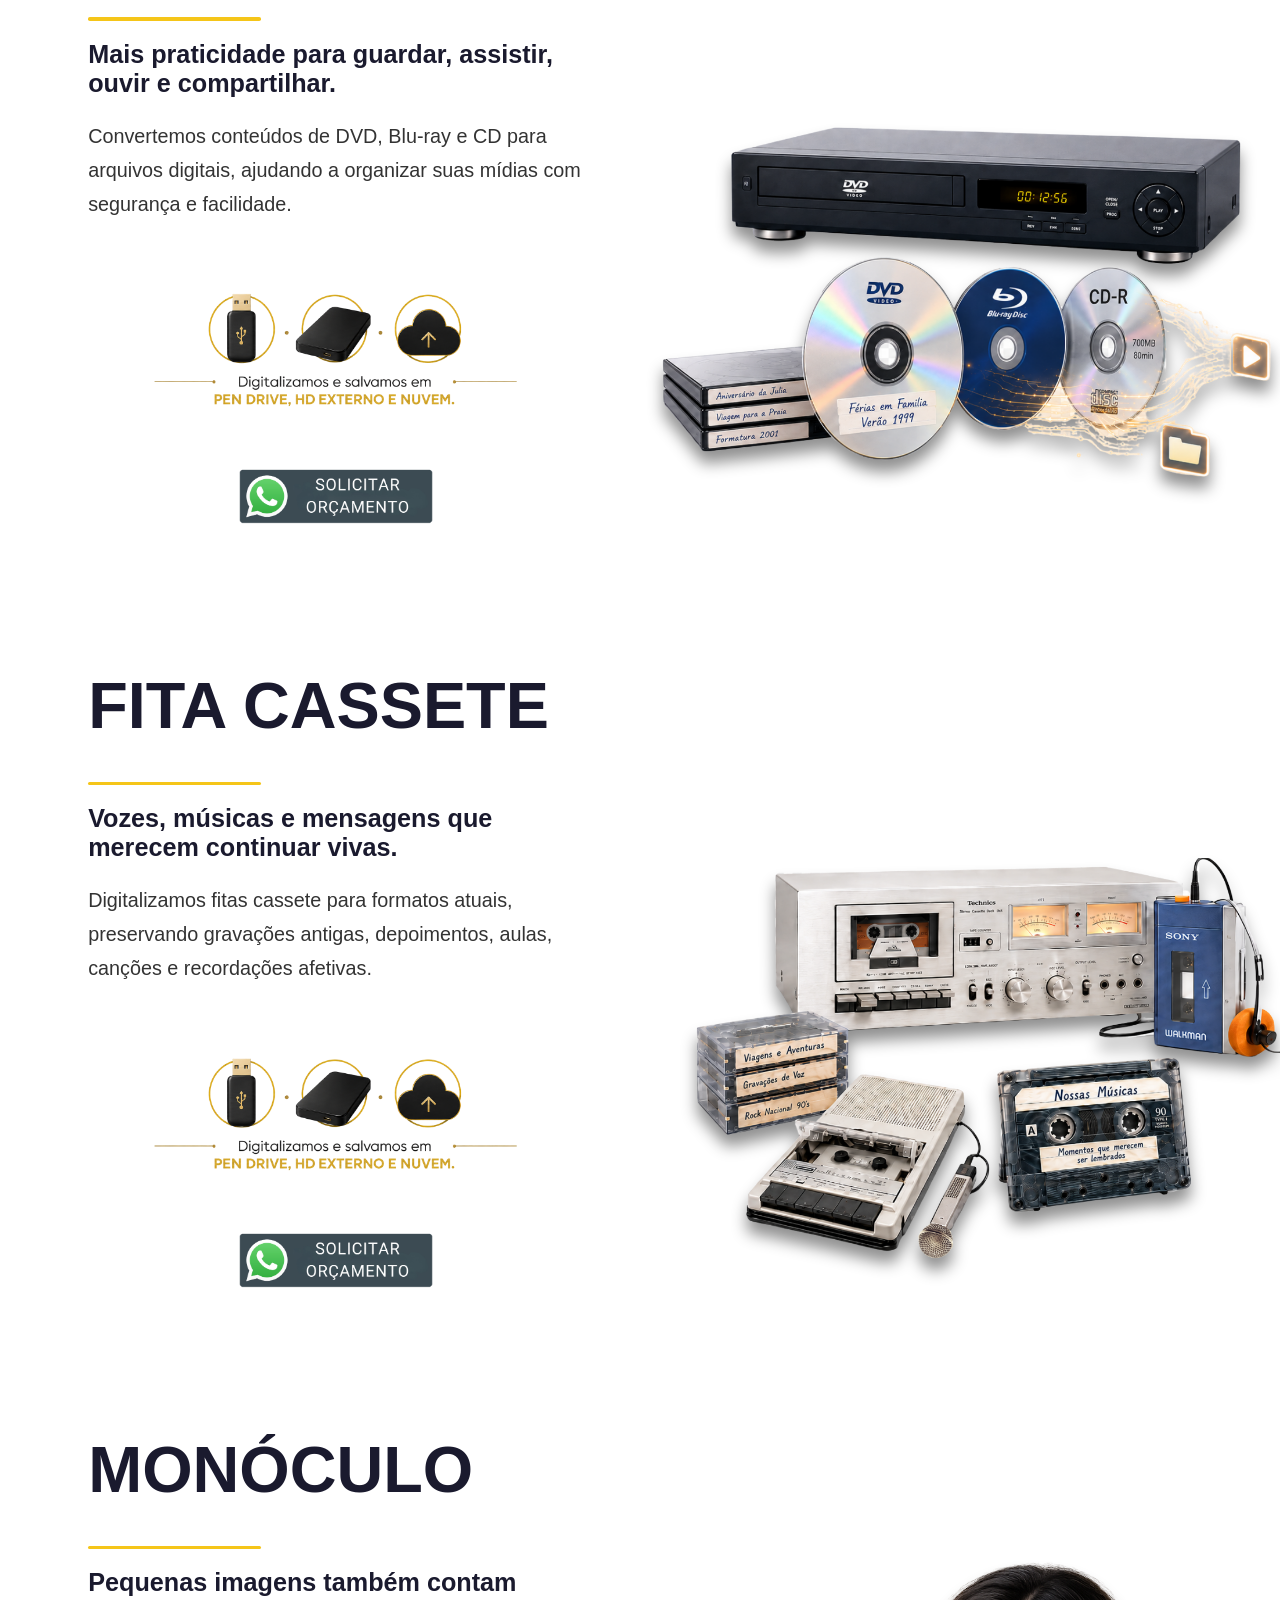
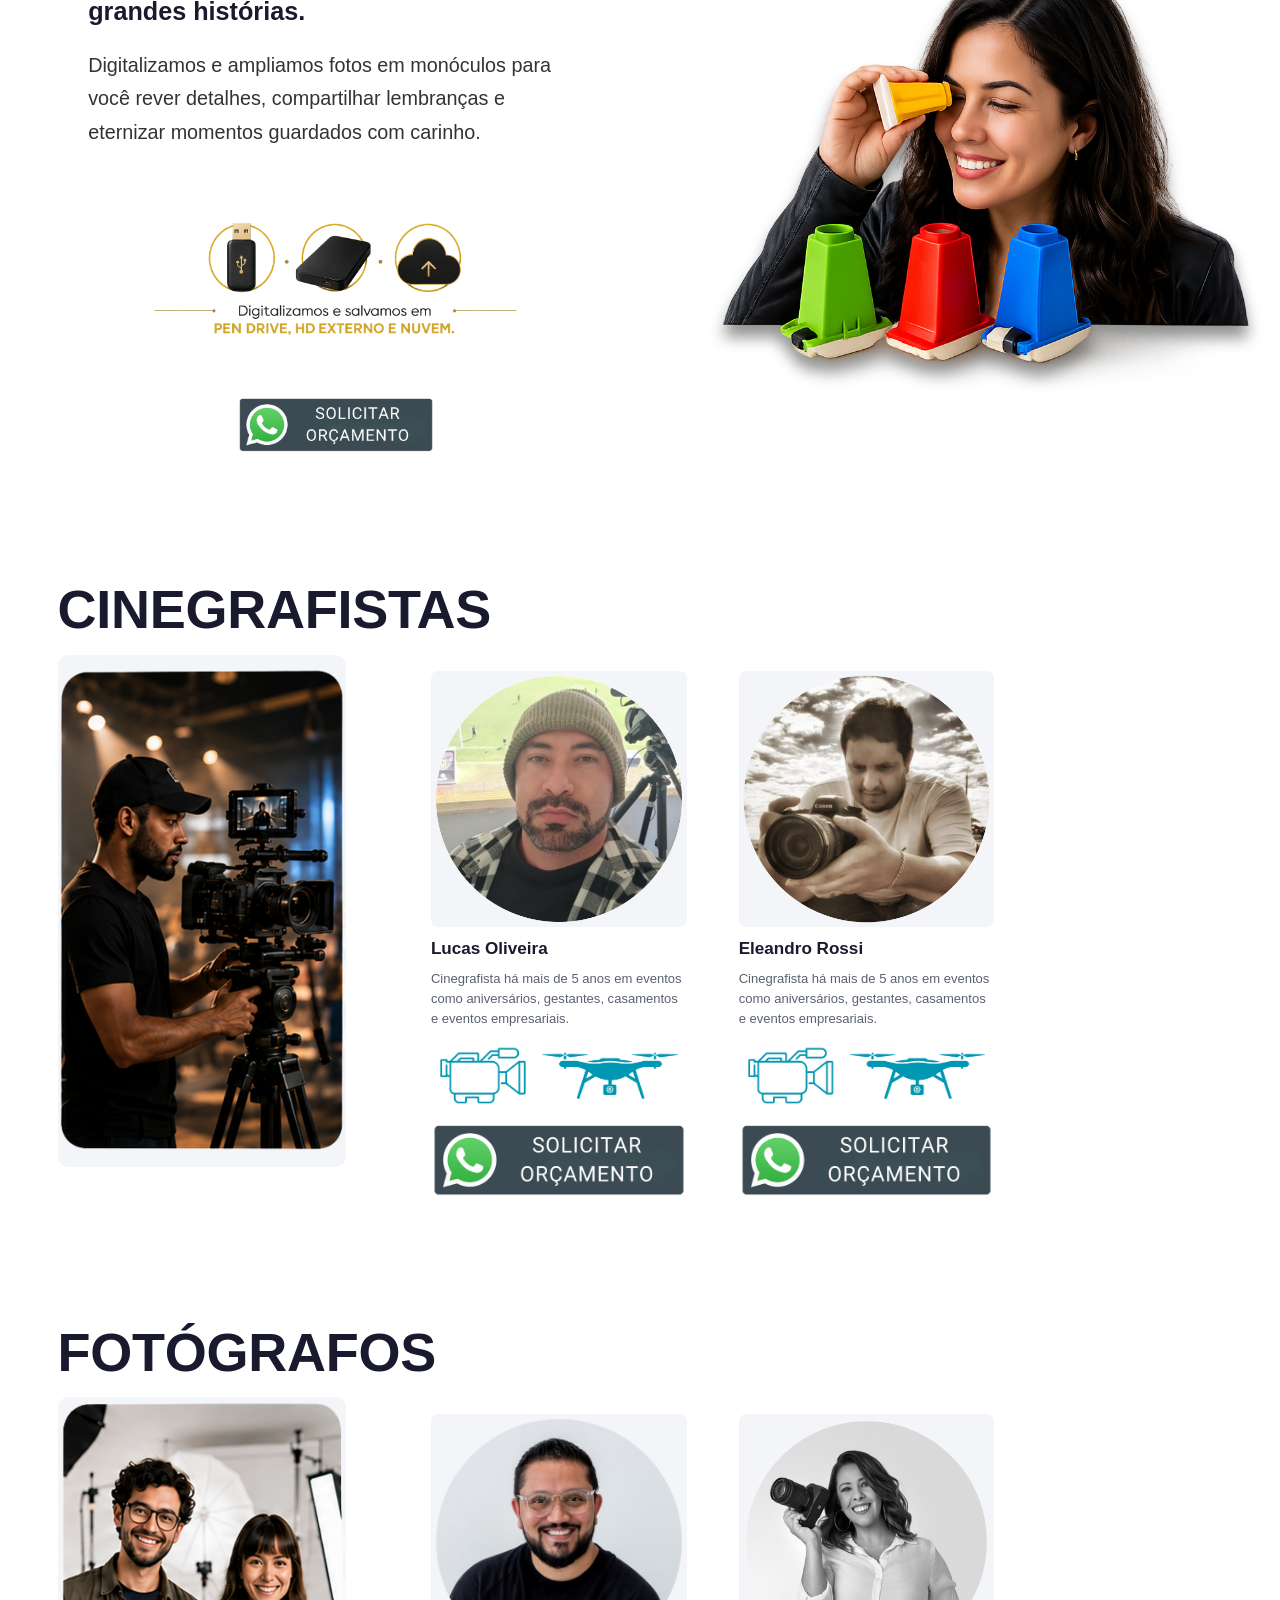
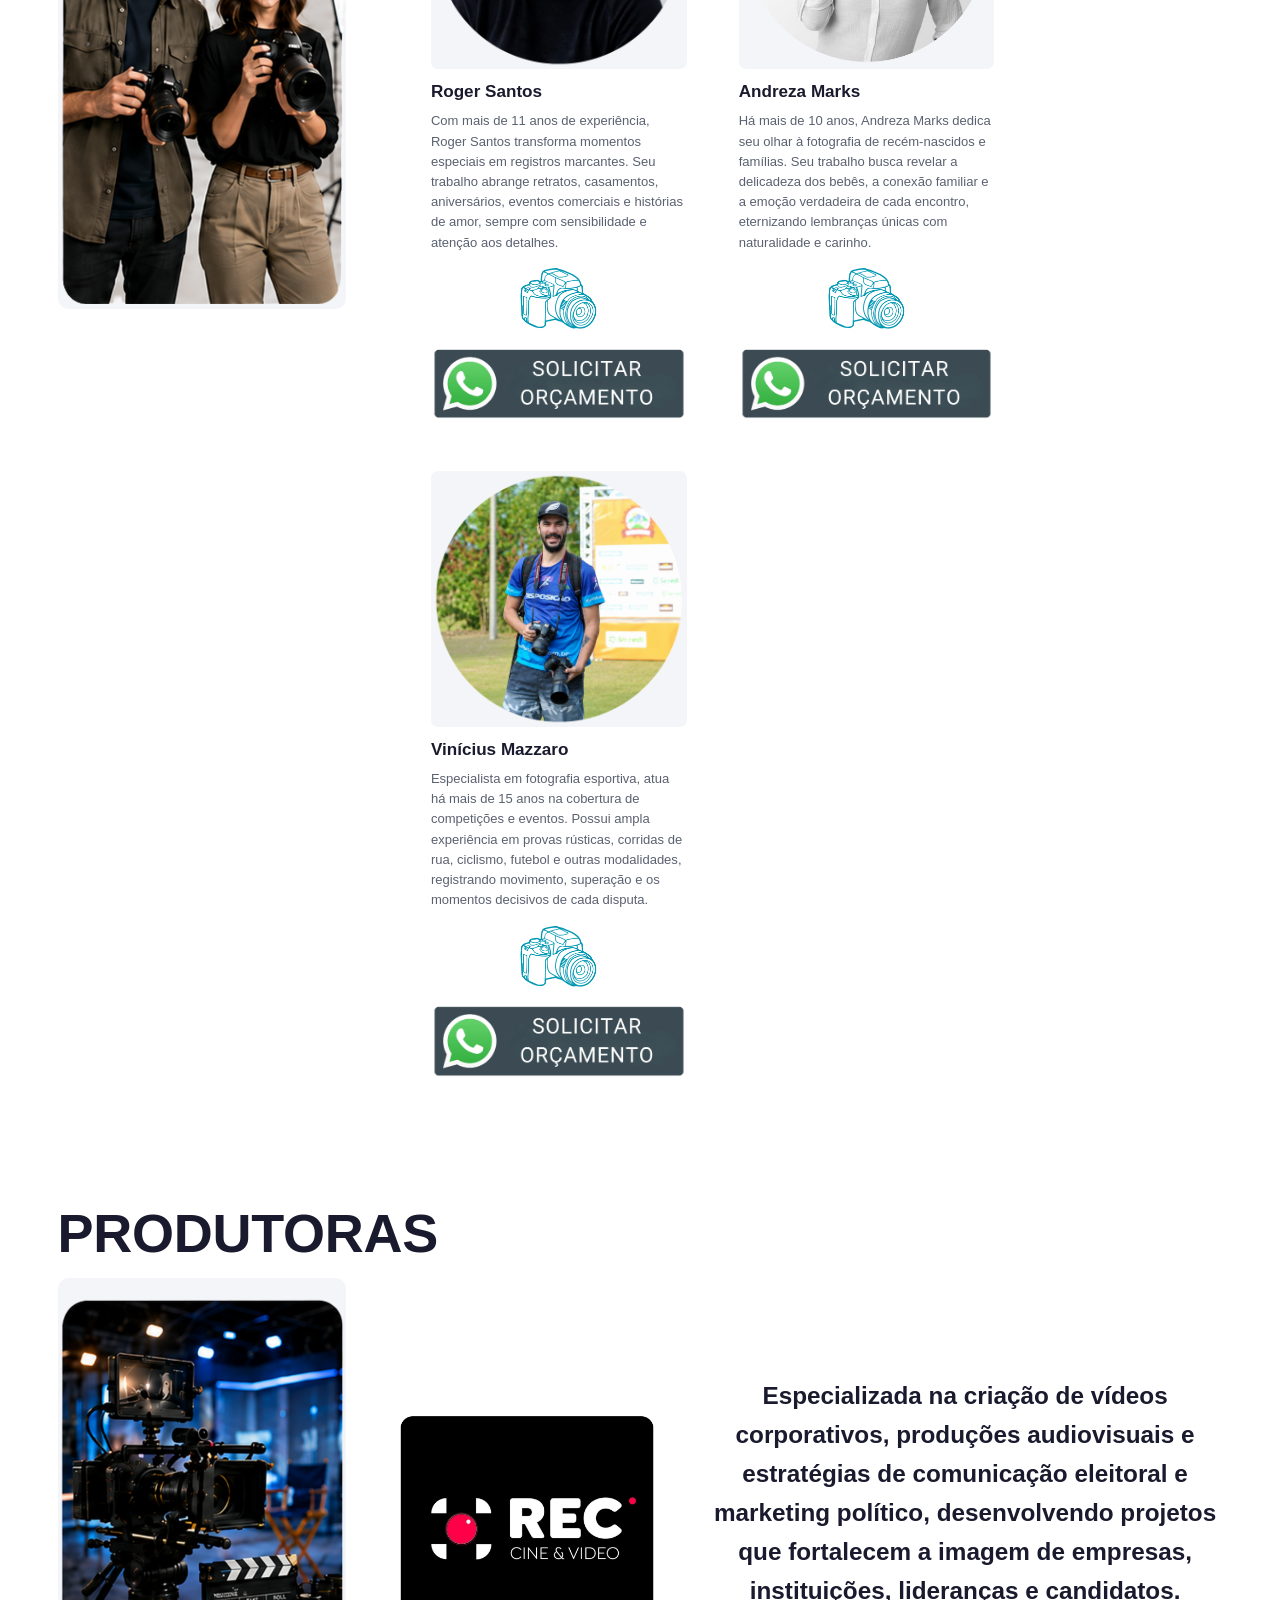
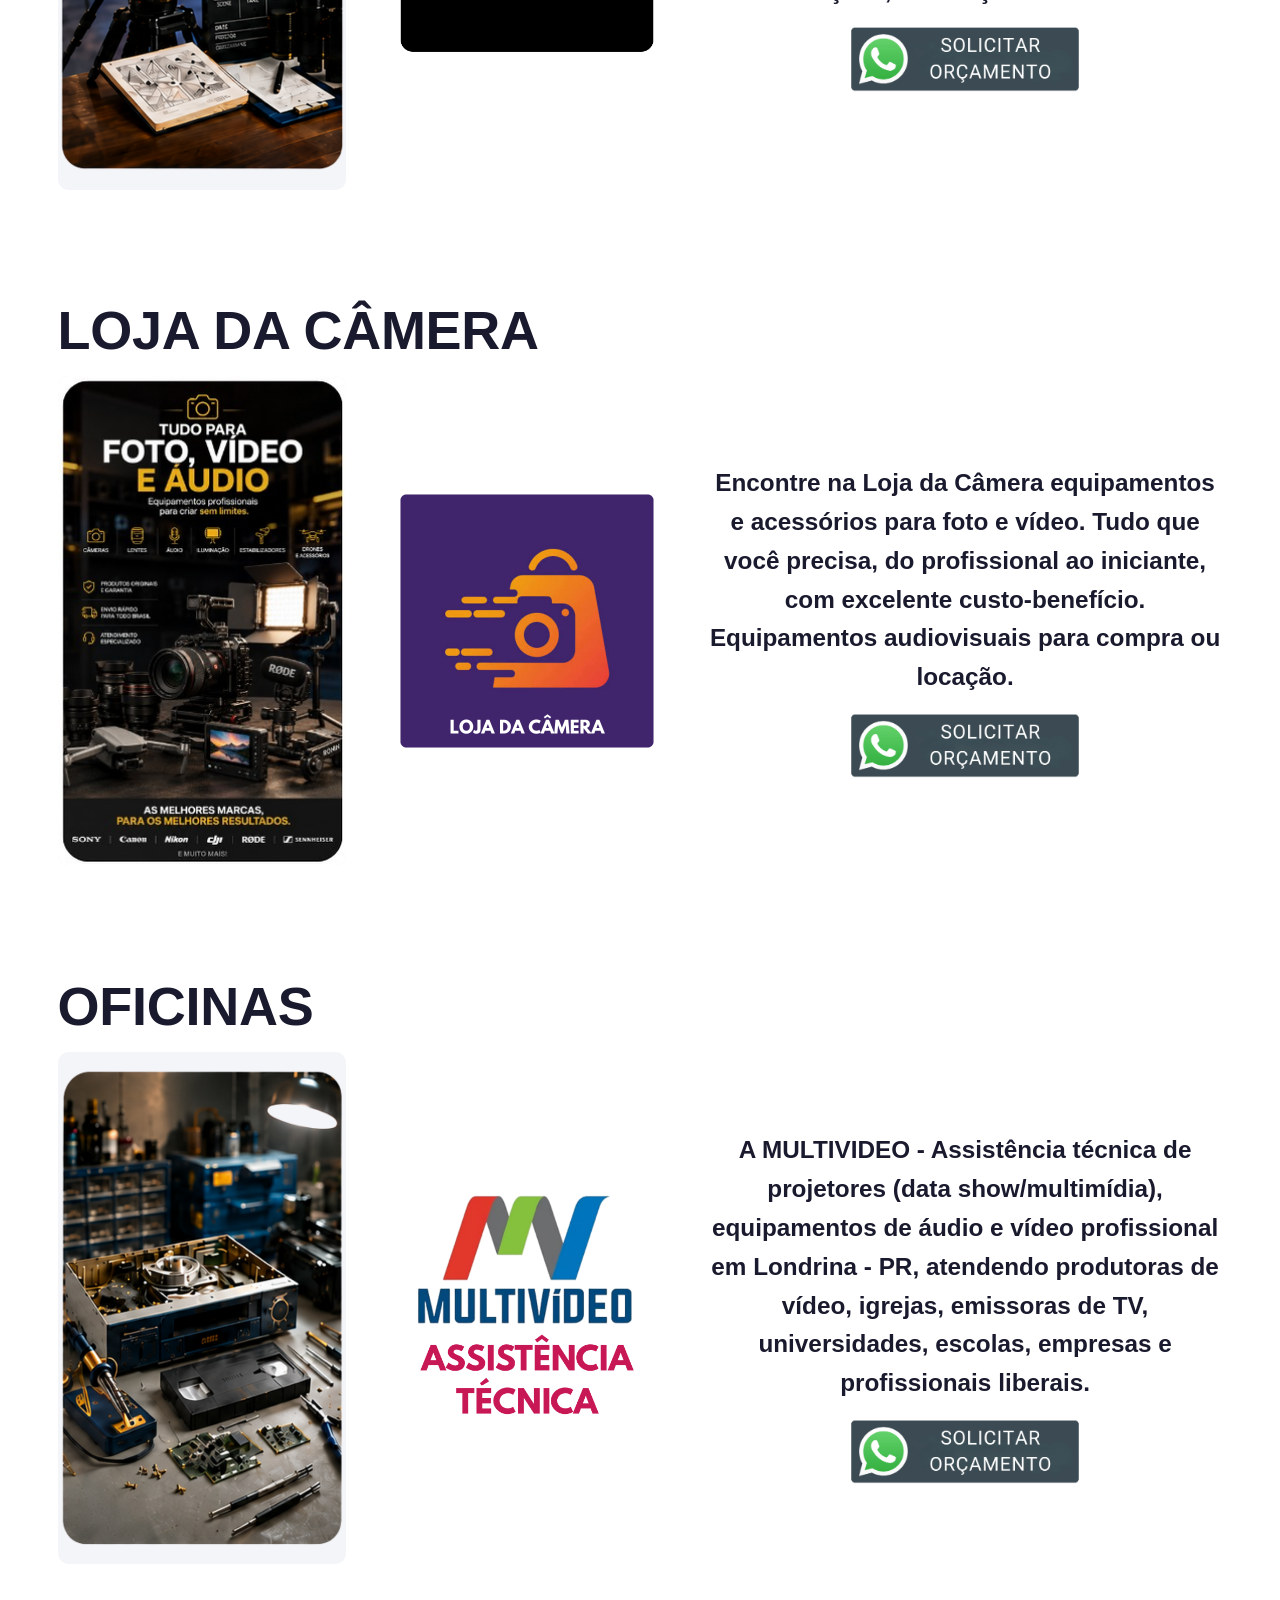
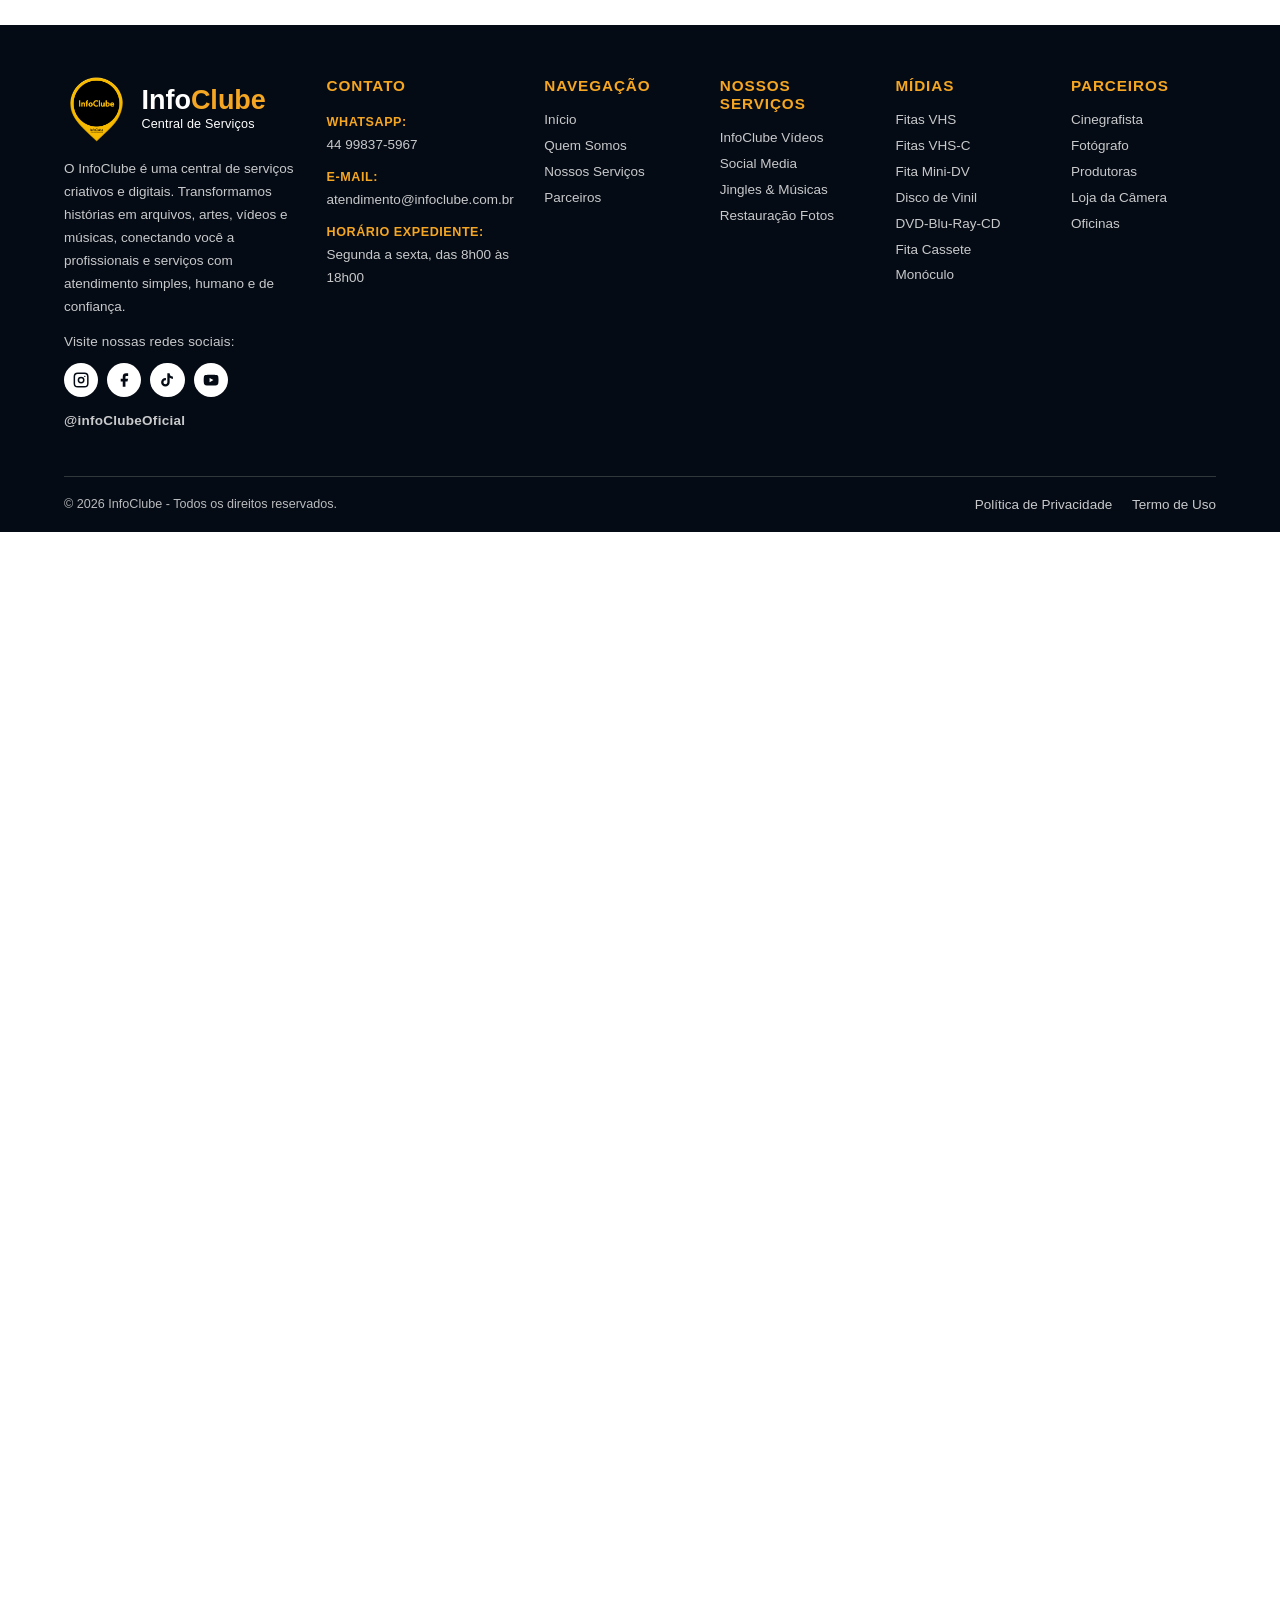
==== commit 8c3bae72: "v6" ====
--- a/index.html
+++ b/index.html
@@ -5,6 +5,7 @@
   <meta charset="UTF-8">
   <meta name="viewport" content="width=device-width, initial-scale=1.0">
   <title>InfoClube - Central de Serviços</title>
+  <link rel="icon" type="image/png" href="imagens/Logo_InfoClube.png">
   <link rel="stylesheet" href="style.css">
 </head>
 
@@ -105,8 +106,6 @@
 
   <section class="cover-hero" aria-label="Capa InfoClube">
     <div class="hero-carousel" aria-hidden="true">
-      <div class="hero-bg-blur" data-bg-slot="a" aria-hidden="true"></div>
-      <div class="hero-bg-blur" data-bg-slot="b" aria-hidden="true"></div>
       <img class="hero-slide is-active" src="imagens/imagens_novas/carrossel_header/carrossel_social_media.jpg" alt=""
         style="--hero-position: center center;" decoding="async">
       <img class="hero-slide" src="imagens/imagens_novas/carrossel_header/carrossel_jingle.jpg" alt=""
--- a/style.css
+++ b/style.css
@@ -447,32 +447,6 @@
   object-fit: contain;
 }
 
-.hero-bg-blur {
-    position: absolute;
-    inset: 0;
-
-    background-color: #050B14;
-    background-image: var(--hero-bg, none);
-    background-size: cover;
-    background-position: var(--hero-blur-position, center center);
-    background-repeat: no-repeat;
-
-    filter: blur(38px) saturate(1.15);
-
-    transform: scale(1.18);
-    transform-origin: var(--hero-blur-origin, center center);
-
-    opacity: 0;
-    transition: opacity 1.6s ease;
-
-    pointer-events: none;
-    z-index: -1;
-}
-
-.hero-bg-blur.is-active {
-  opacity: 1;
-}
-
 .hero-slide {
   position: absolute;
   inset: 0;
@@ -480,7 +454,7 @@
   height: 100%;
   opacity: 0;
   transition: opacity 1.6s ease;
-  object-fit: contain;
+  object-fit: fill;
   object-position: center top;
   filter: none;
   pointer-events: none;
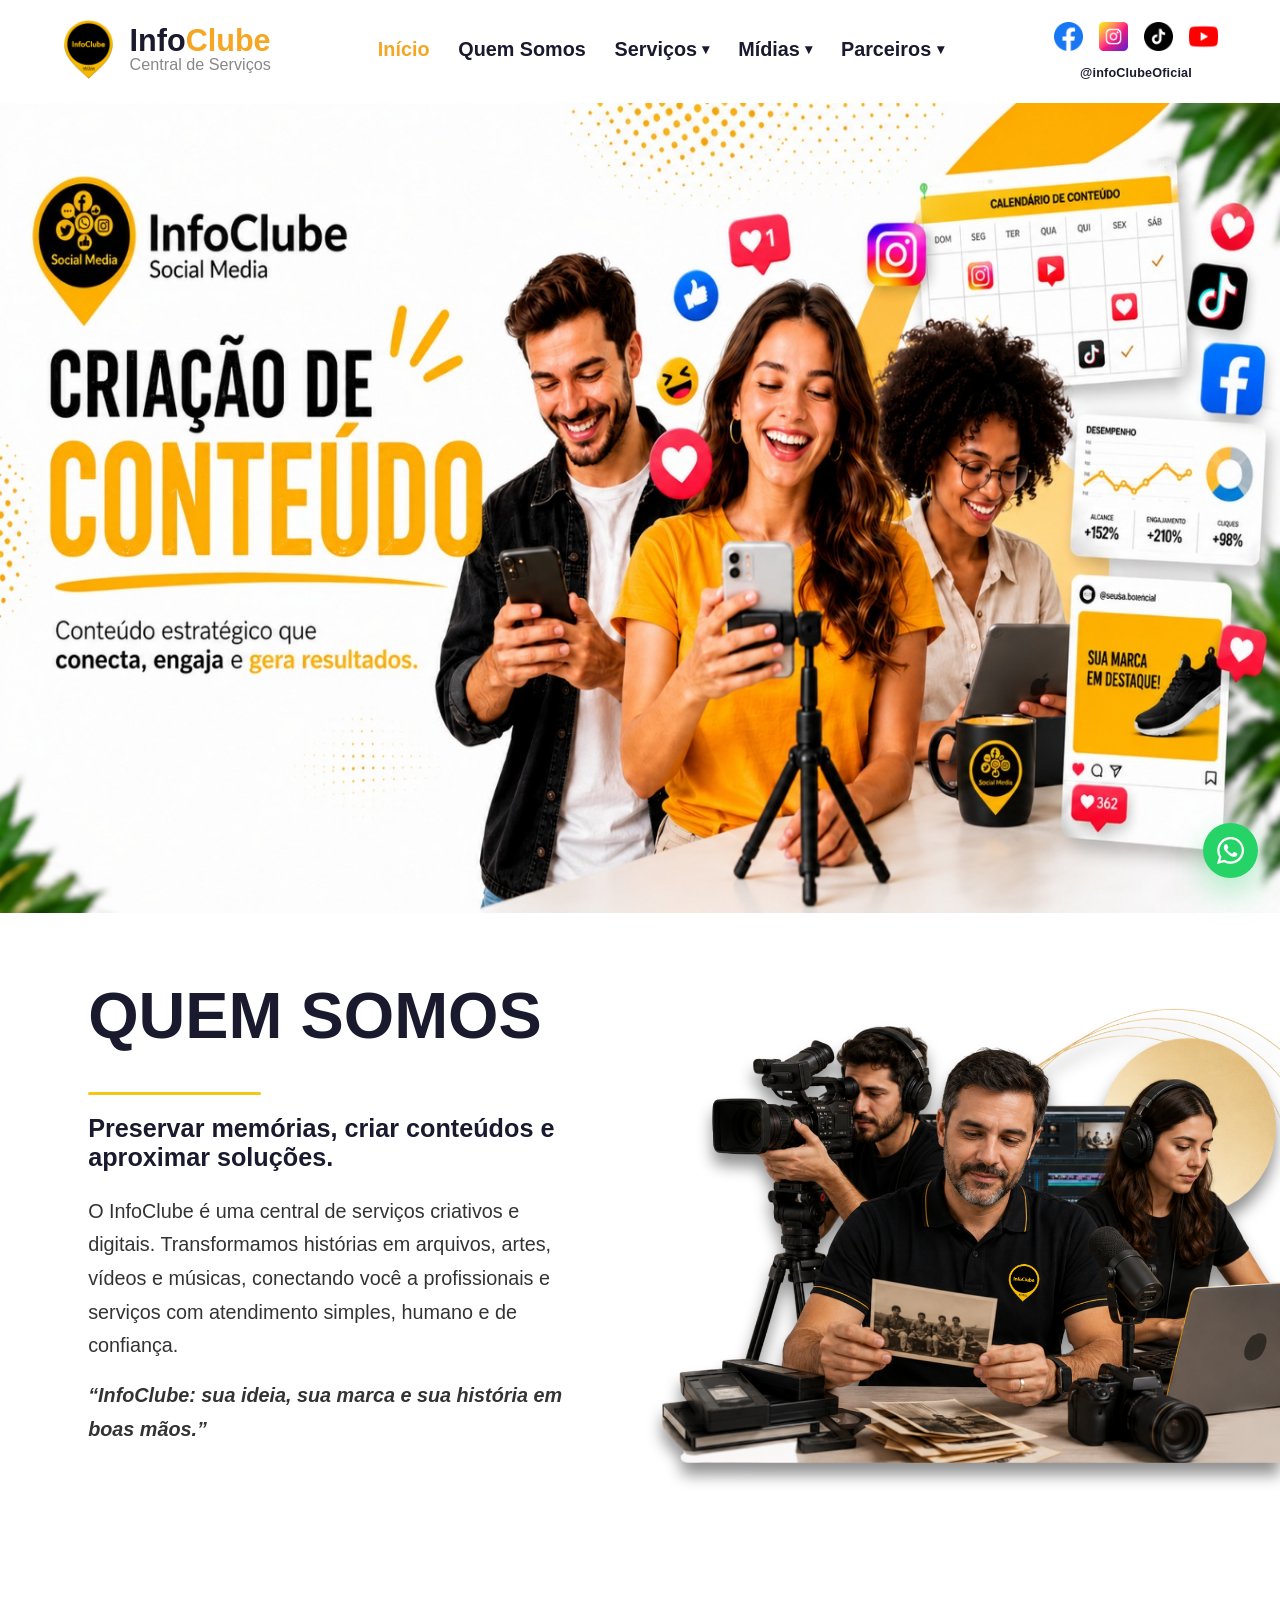
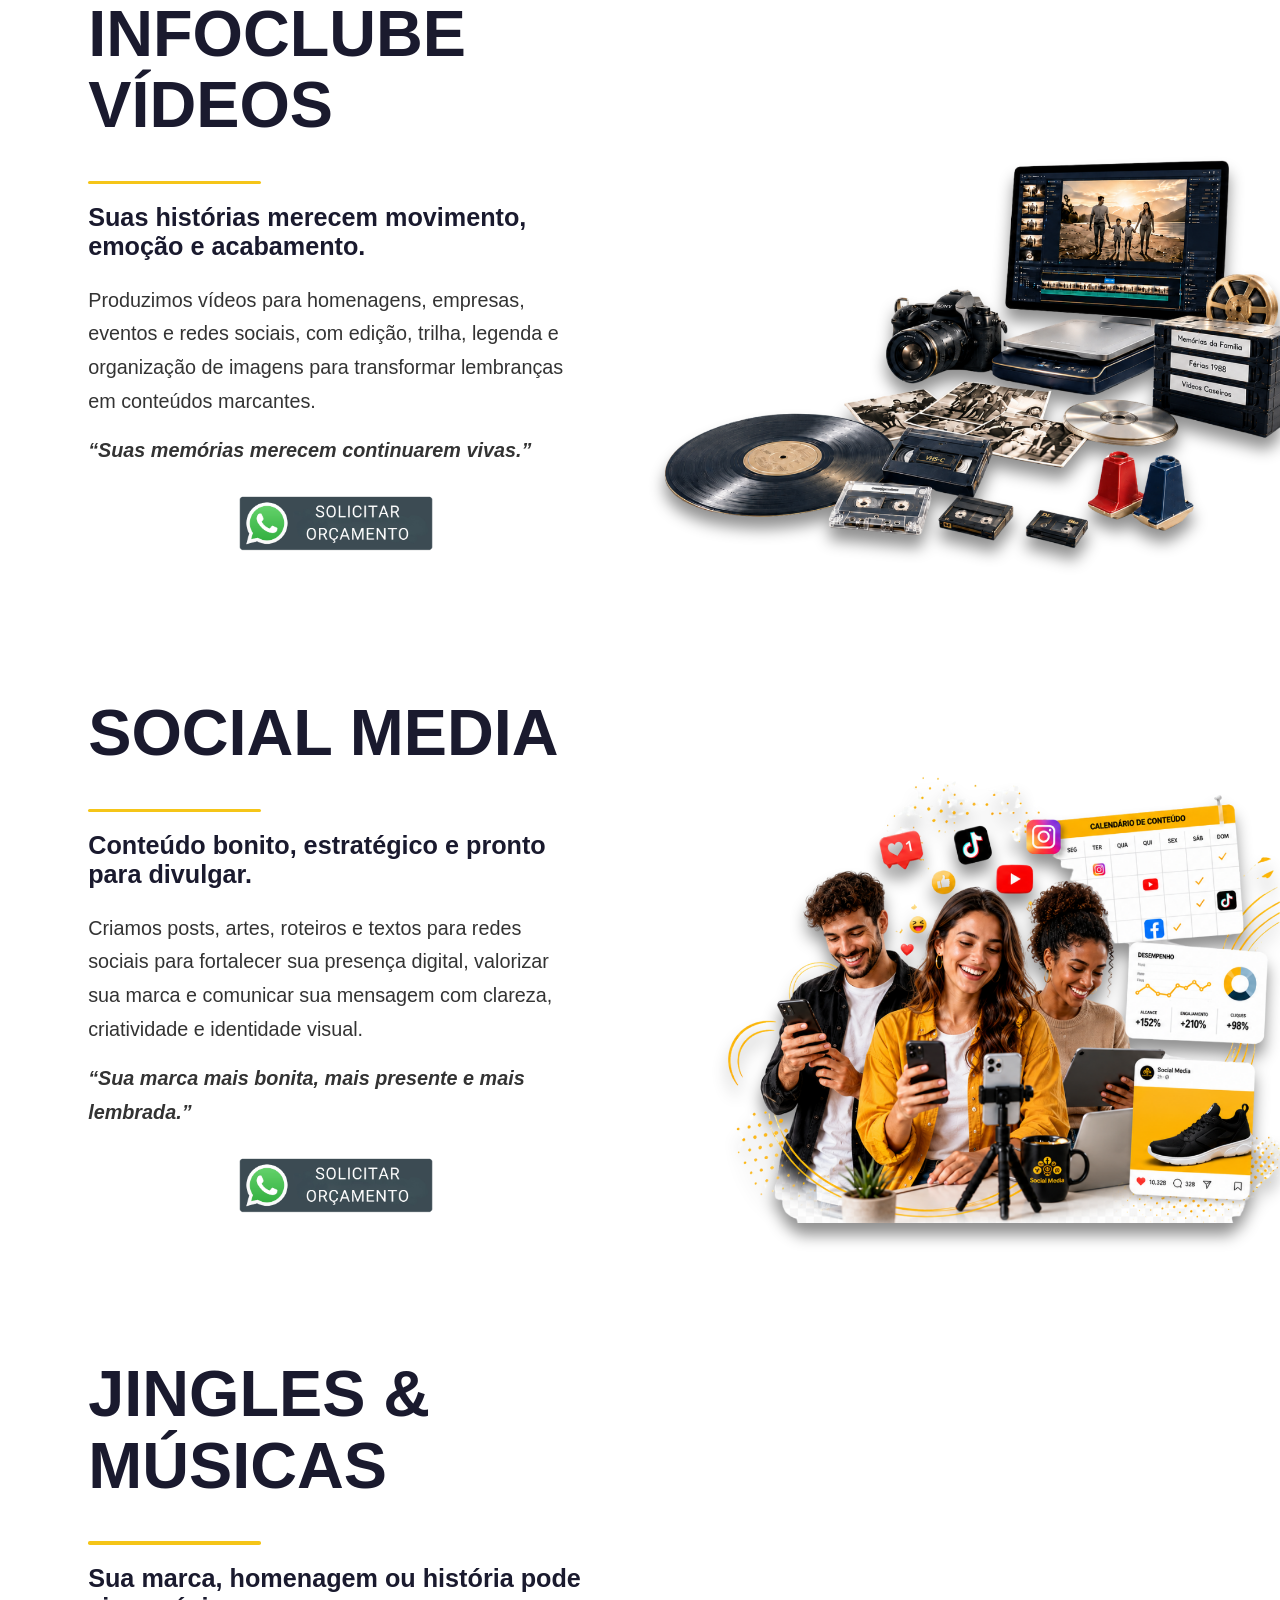
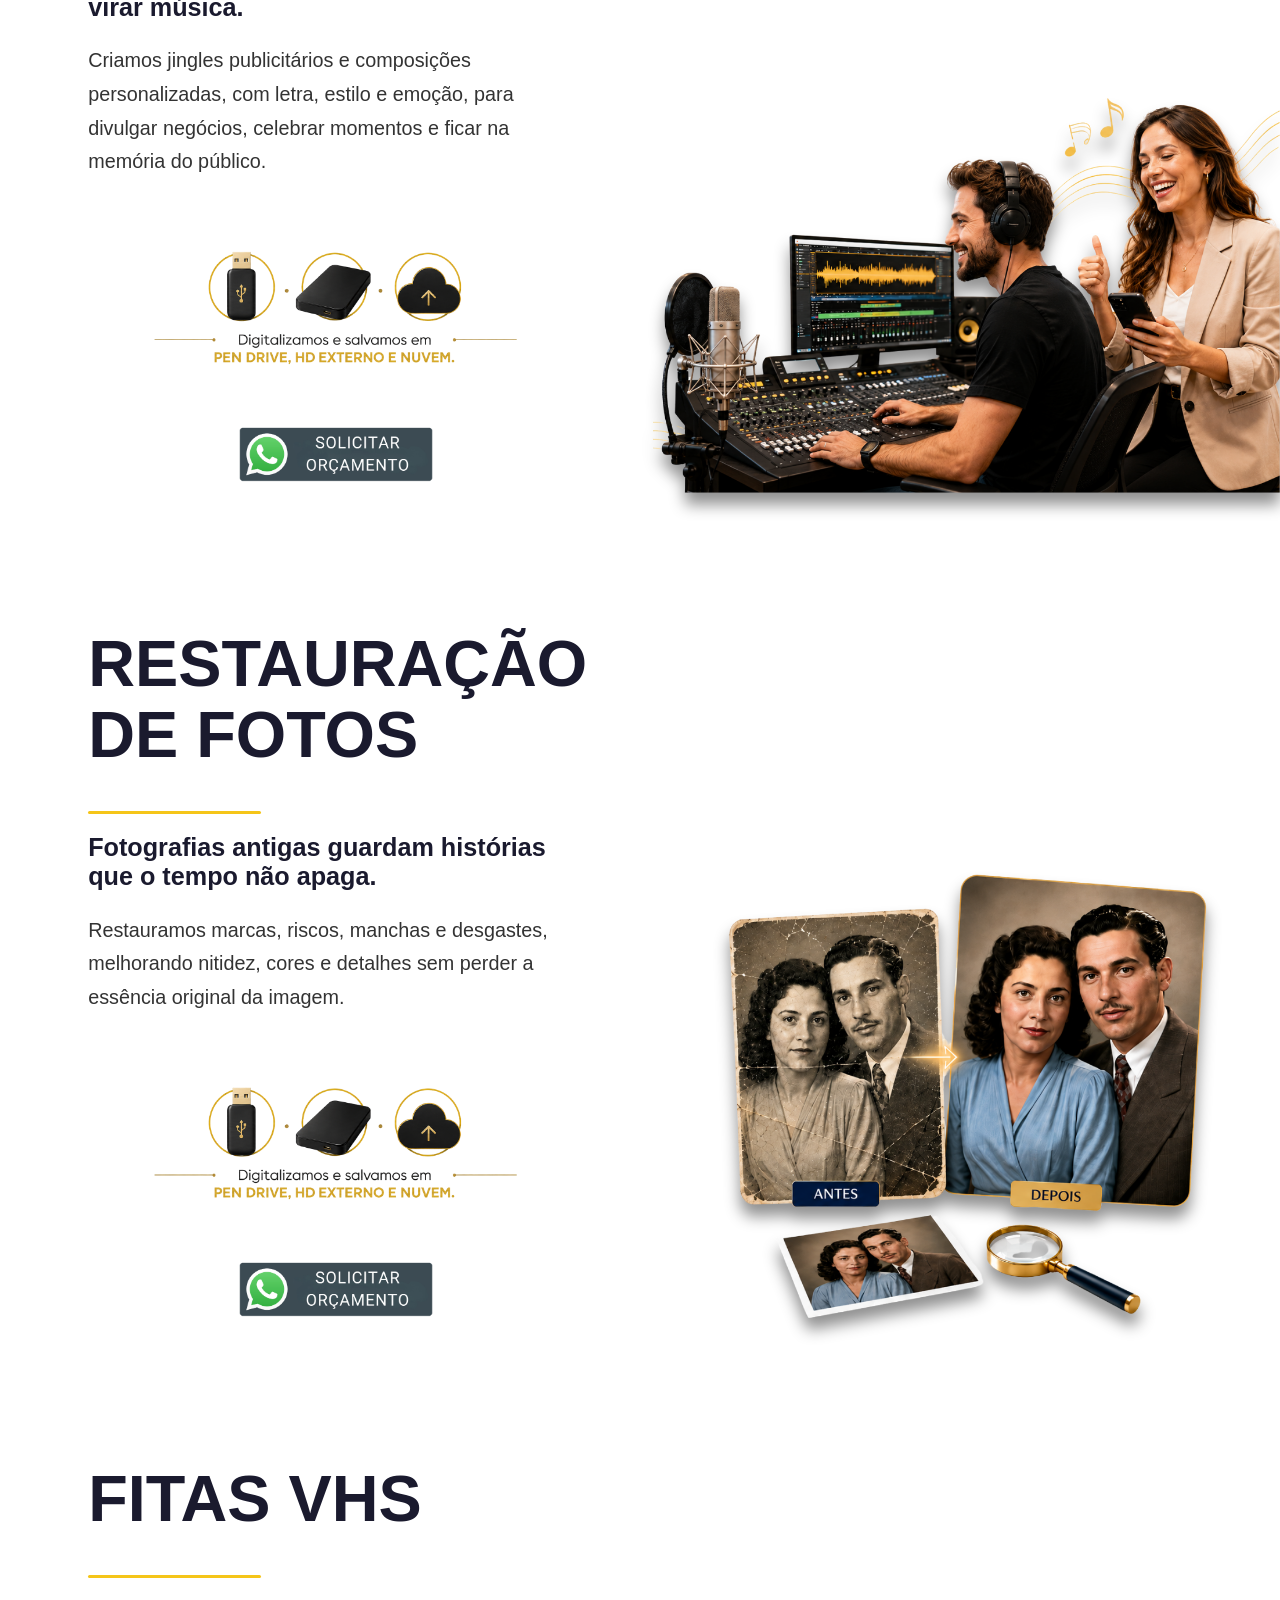
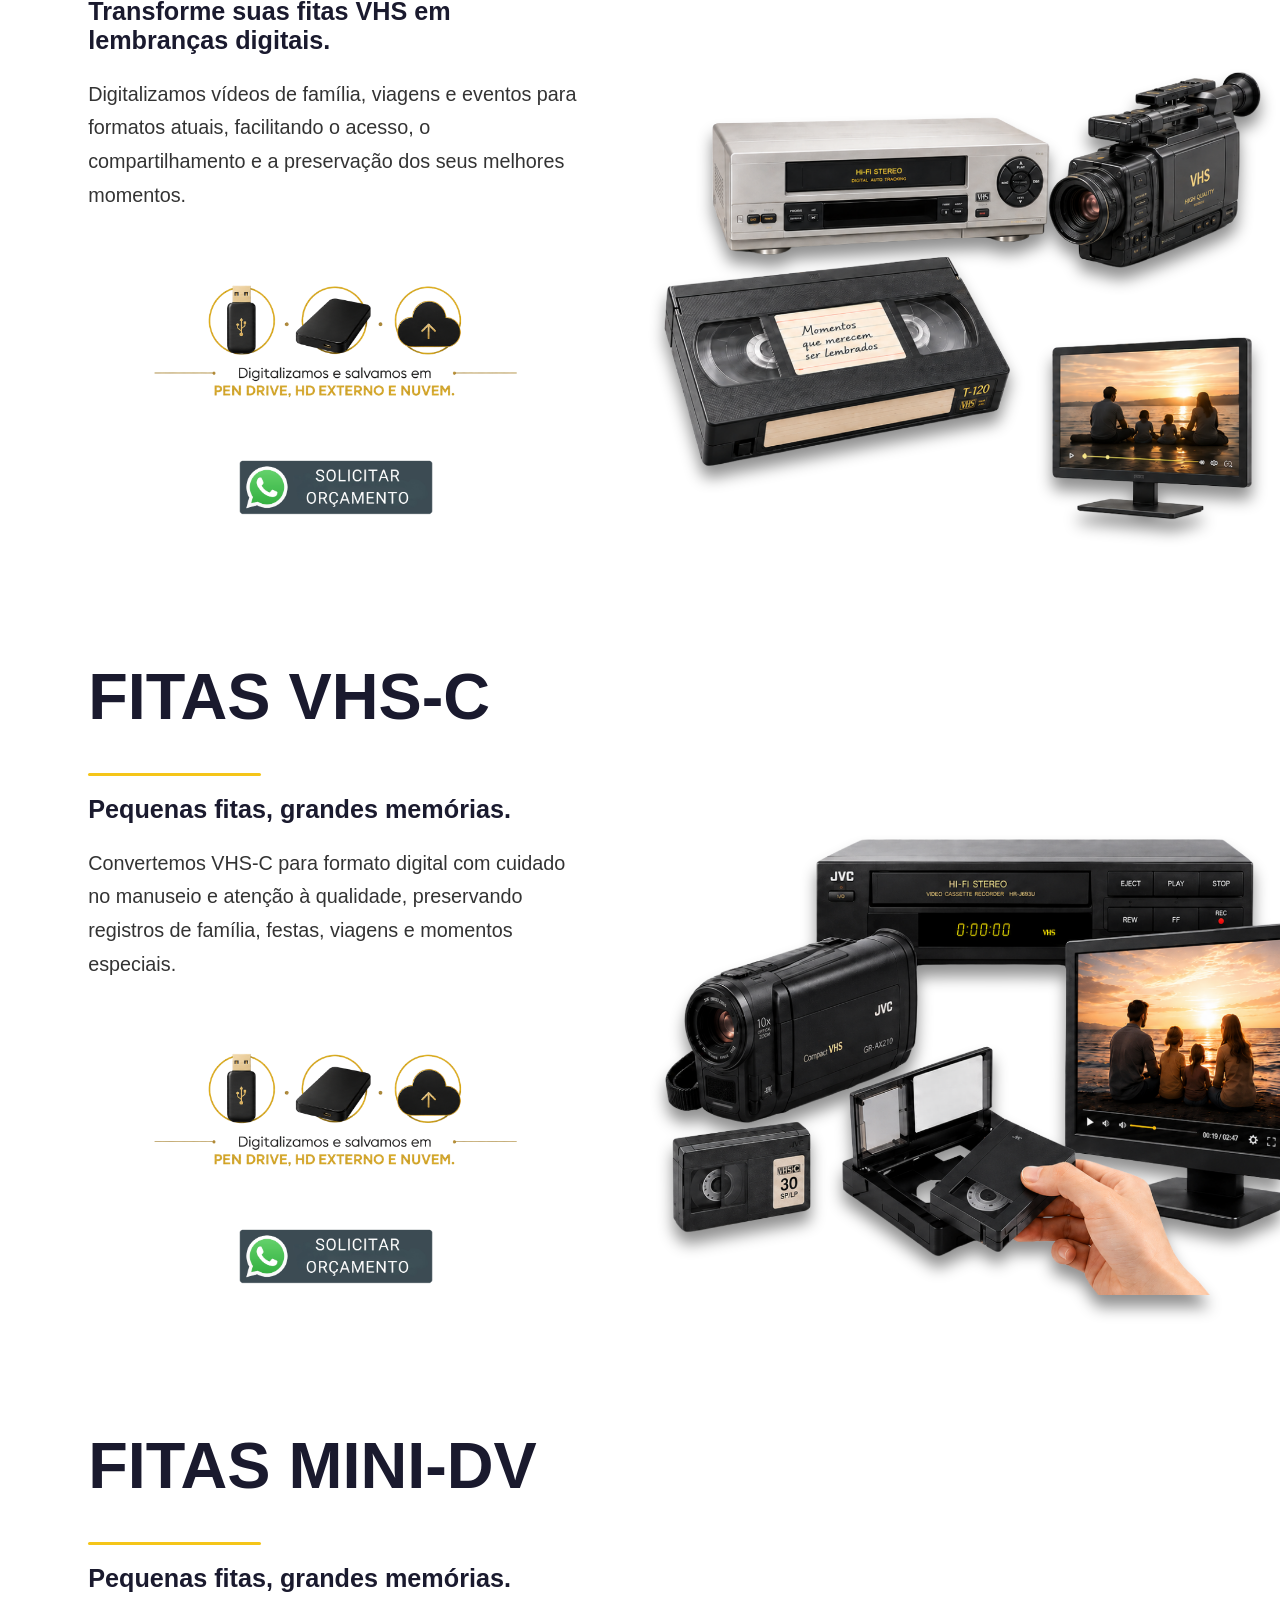
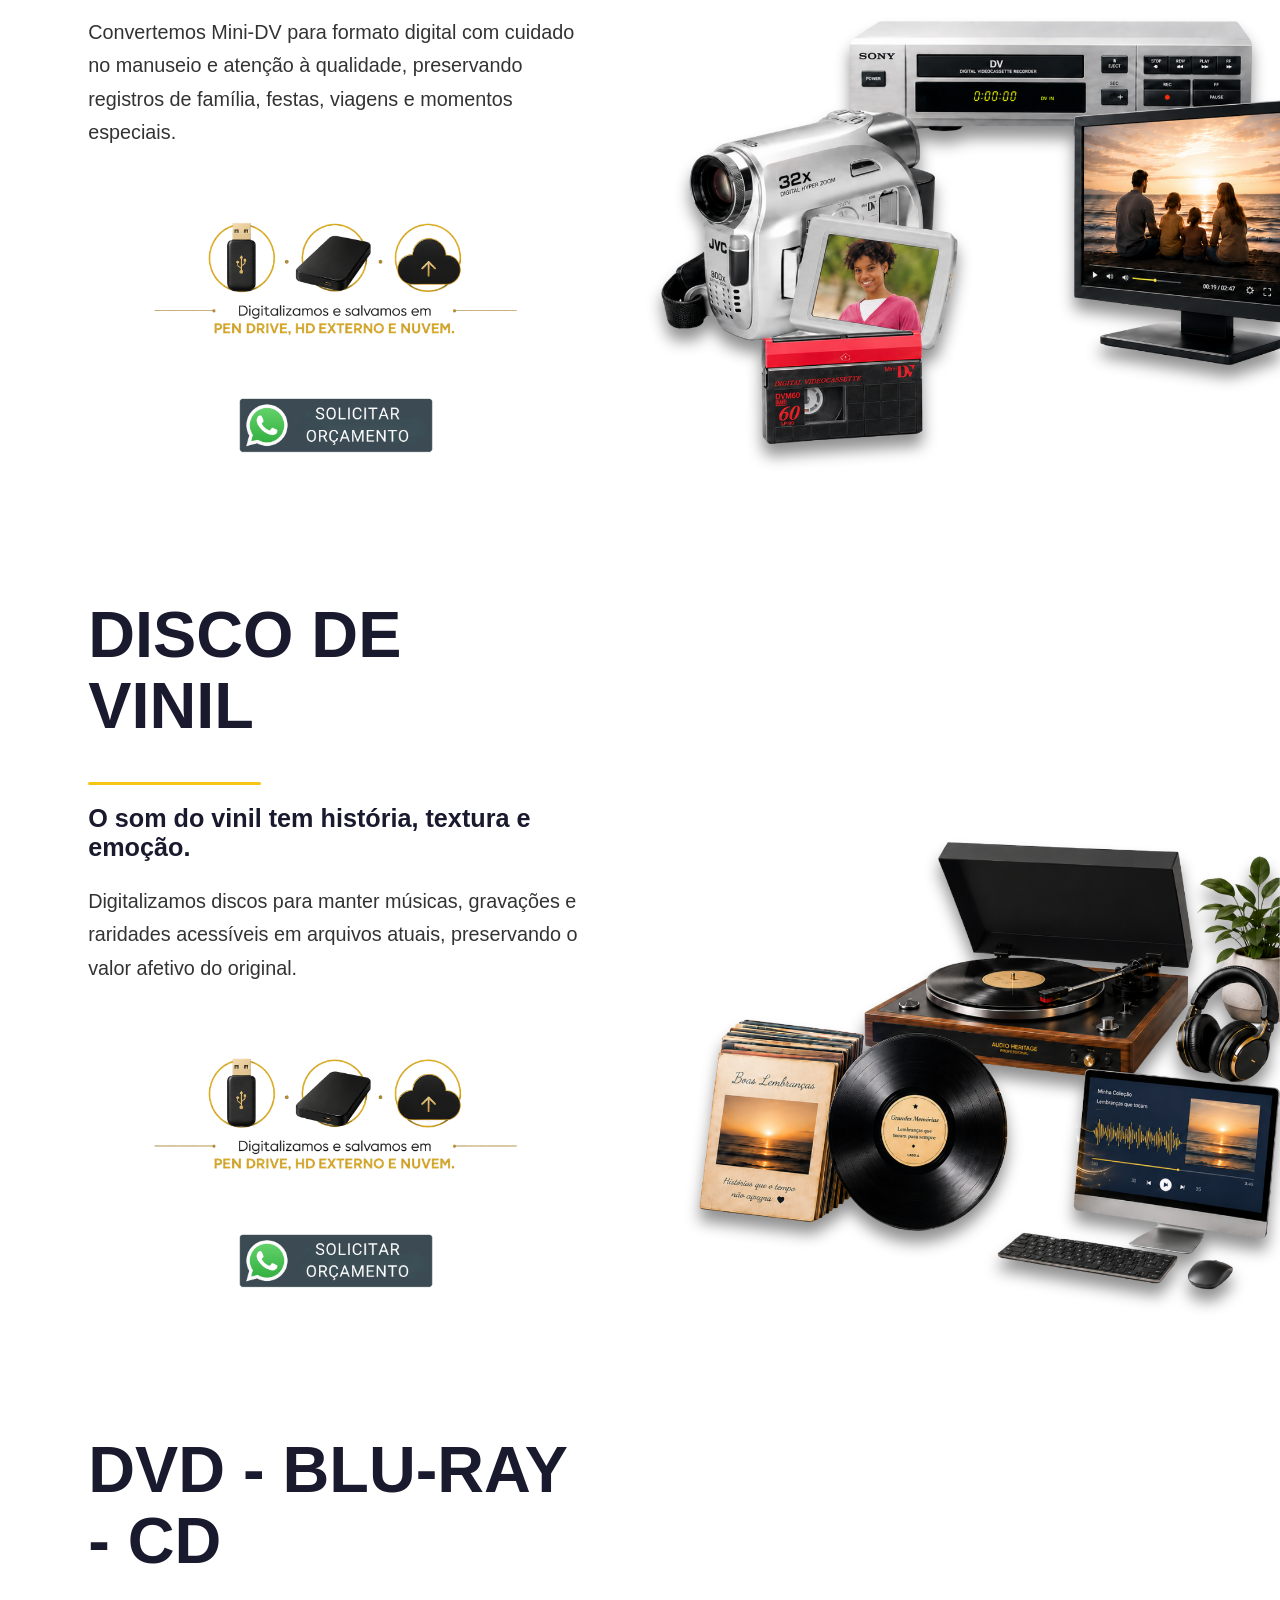
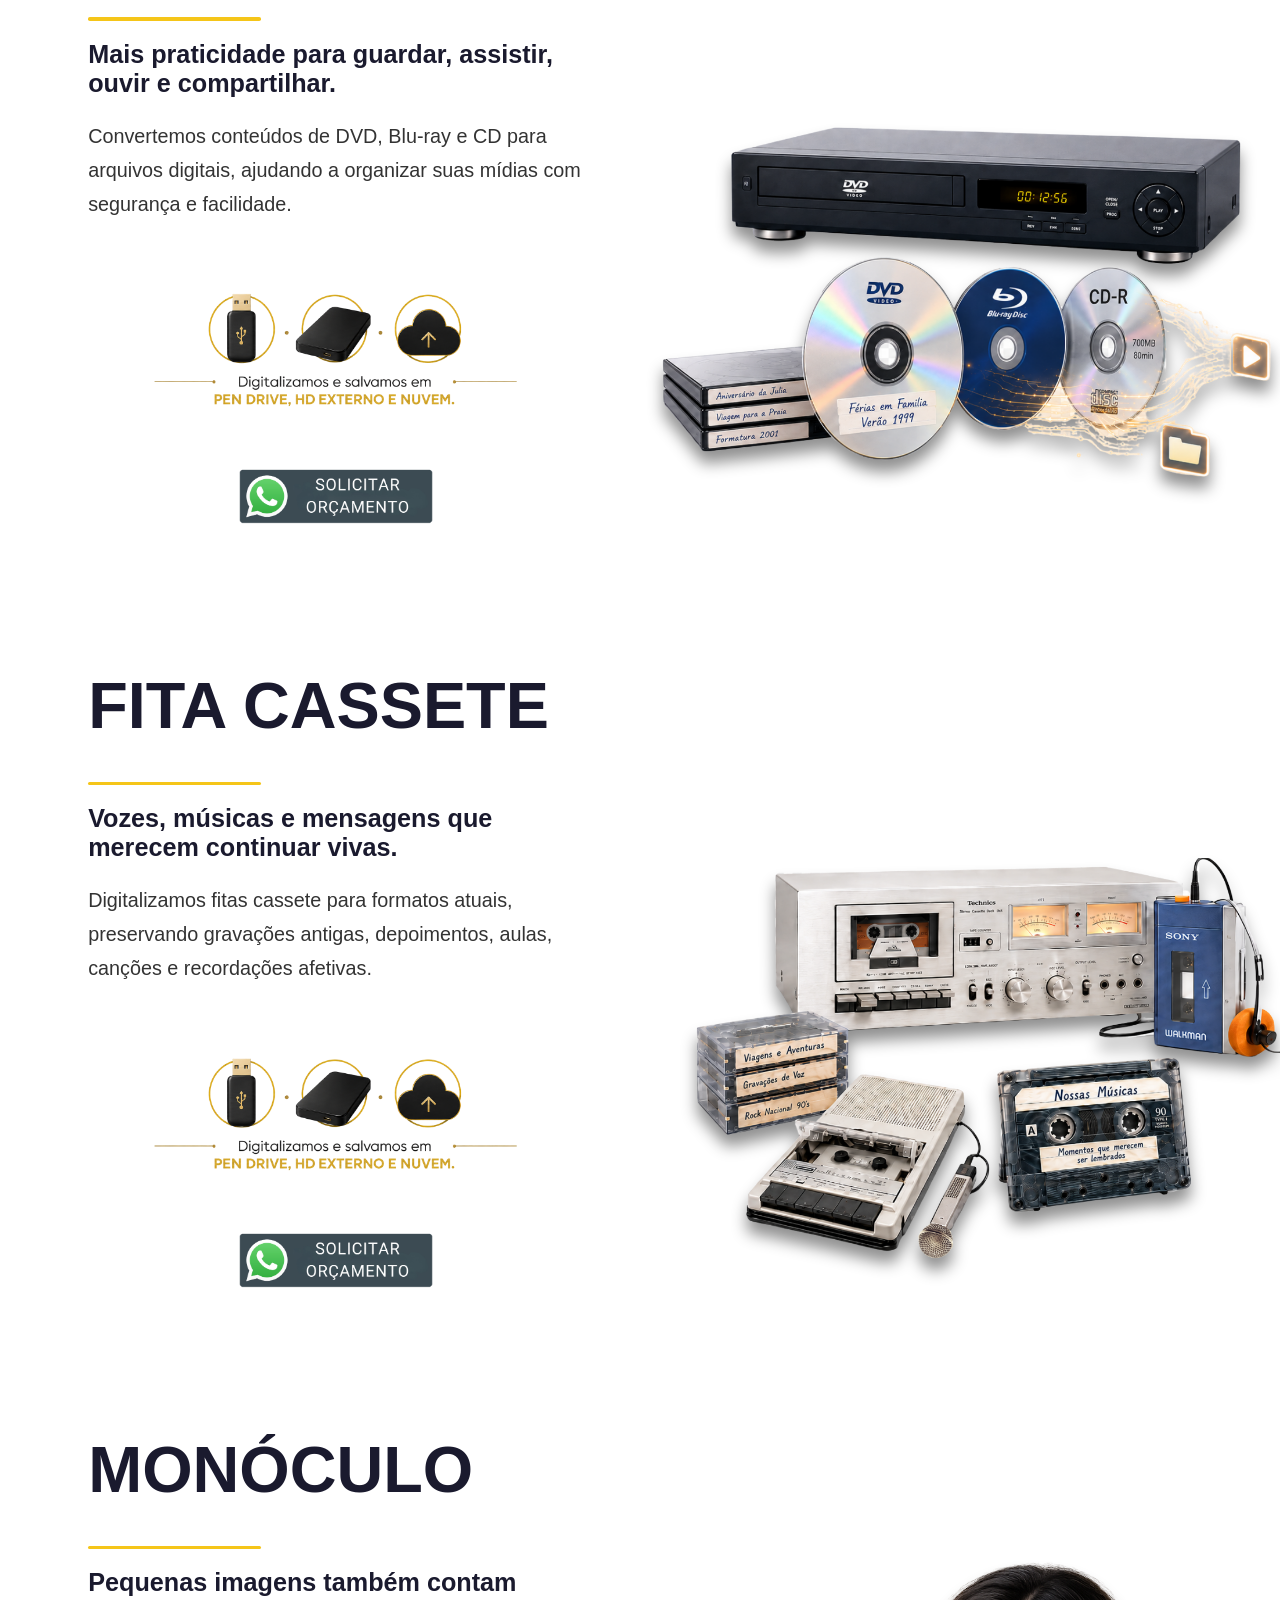
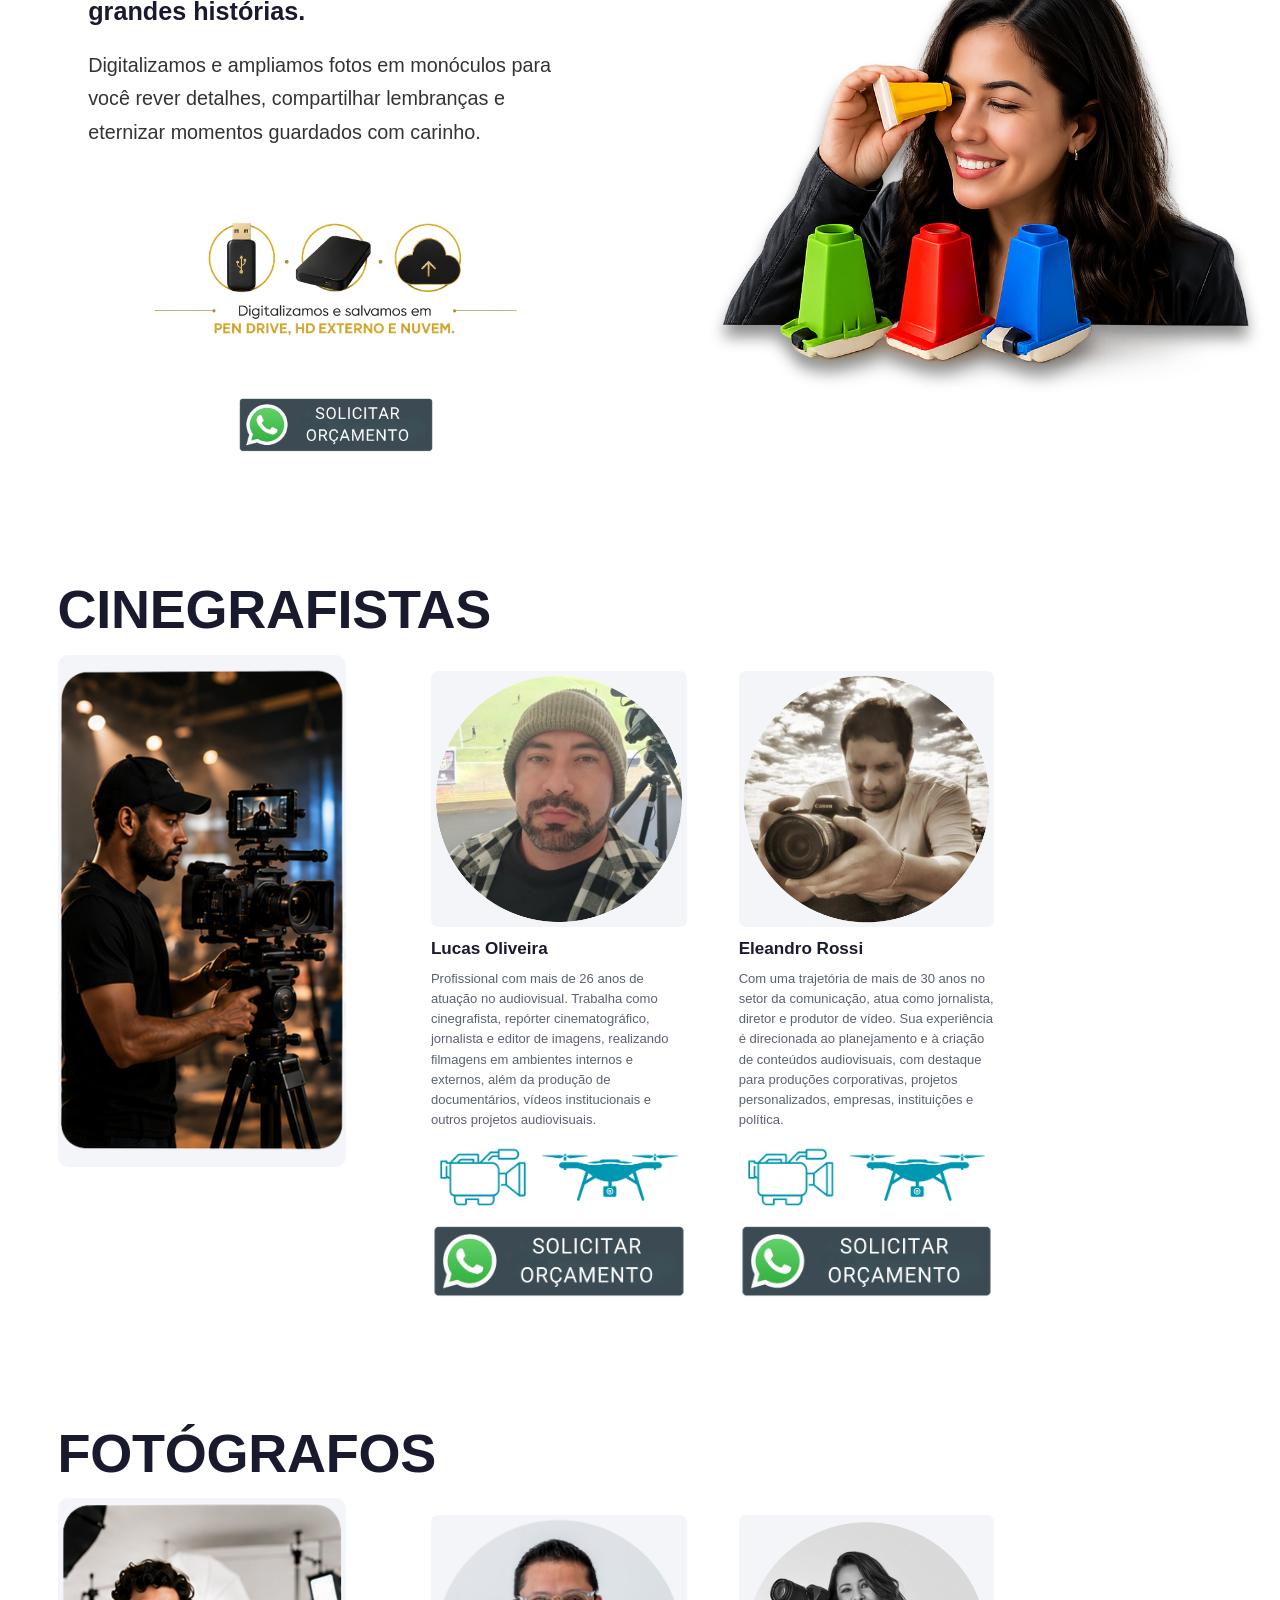
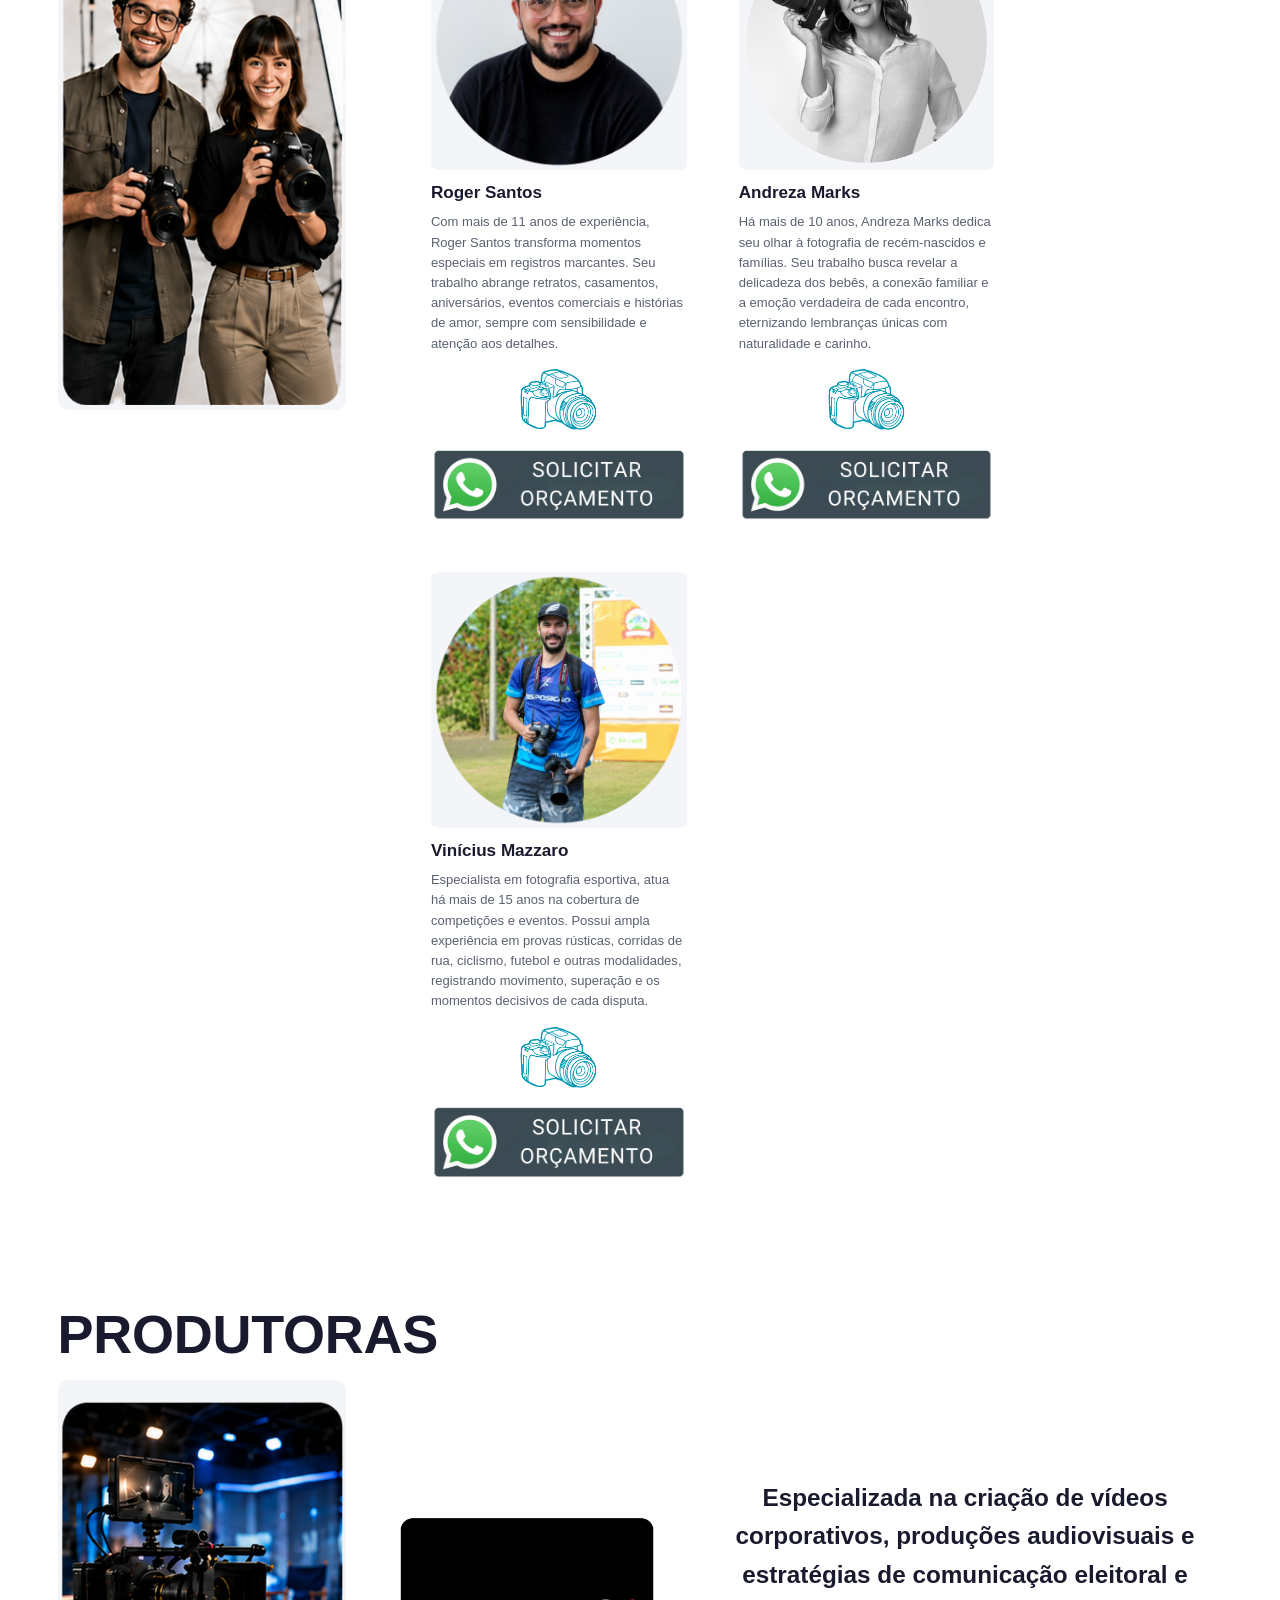
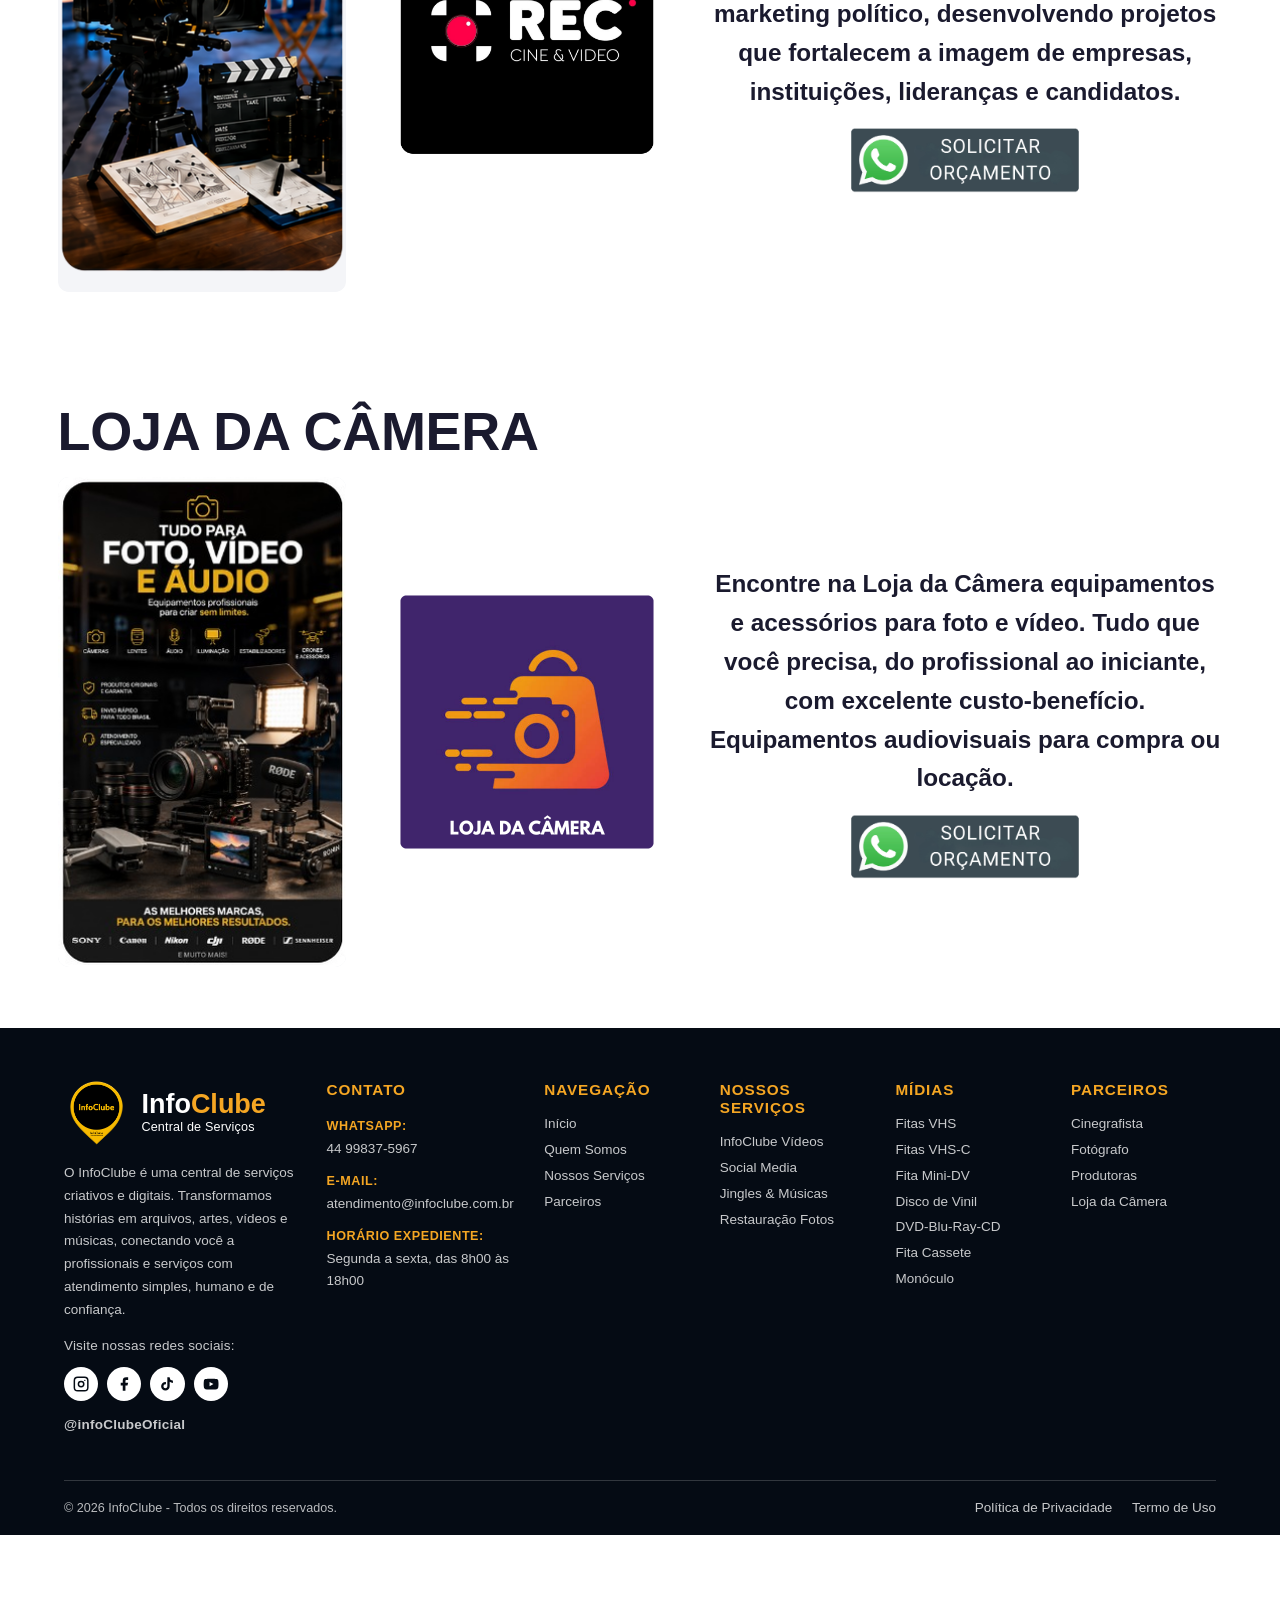
==== commit e084eaf0: "v6" ====
--- a/index.html
+++ b/index.html
@@ -61,9 +61,6 @@
           </div>
           <div class="nav-dropdown-column">
             <a class="nav-dropdown-category" href="#loja">Loja da Câmera</a>
-          </div>
-          <div class="nav-dropdown-column">
-            <a class="nav-dropdown-category" href="#oficinas">Oficinas</a>
           </div>
         </div>
       </li>
@@ -158,7 +155,7 @@
       <p class="section-destaque">“Sua marca mais bonita, mais presente e mais lembrada.”</p>
       <div class="section-icones">
         <a class="section-icone-link"
-          href="https://wa.me/5544988444128?text=Voc%C3%AA%20foi%20indicado%20pelo%20infoClube%2C%20pode%20me%20ajudar%3F"
+          href="https://wa.me/5544988444128?text=Voc%C3%AA%20foi%20indicada%20pelo%20infoClube%2C%20pode%20me%20ajudar%3F"
           target="_blank" rel="noopener" aria-label="Solicitar orçamento pelo WhatsApp">
           <img class="section-icone-img" src="imagens/imagens_novas/icones_novos/botao_solicitar_orcamento.png"
             alt="Ícone WhatsApp">
@@ -382,13 +379,15 @@
           </div>
           <div class="p-partner-body">
             <h4>Lucas Oliveira</h4>
-            <p class="p-partner-desc">Cinegrafista há mais de 5 anos em eventos como aniversários, gestantes, casamentos
-              e eventos empresariais.</p>
+            <p class="p-partner-desc">Profissional com mais de 26 anos de atuação no audiovisual. Trabalha como
+              cinegrafista, repórter cinematográfico, jornalista e editor de imagens, realizando filmagens em
+              ambientes internos e externos, além da produção de documentários, vídeos institucionais e outros
+              projetos audiovisuais.</p>
             <div class="p-partner-icons" aria-label="Equipamentos">
               <img src="imagens/imagens_novas/icones_novos/icone_drone_e_camera.png" alt="Câmera e drone">
             </div>
             <a class="p-btn-whatsapp"
-              href="https://wa.me/55449988037567?text=Voc%C3%AA%20foi%20indicado%20pelo%20infoClube%2C%20pode%20me%20ajudar%3F"
+              href="https://wa.me/5544988037567?text=Voc%C3%AA%20foi%20indicado%20pelo%20infoClube%2C%20pode%20me%20ajudar%3F"
               target="_blank" rel="noopener" aria-label="Solicitar orçamento pelo WhatsApp">
               <img src="imagens/imagens_novas/icones_novos/botao_solicitar_orcamento.png" alt="Solicitar orçamento">
             </a>
@@ -400,13 +399,15 @@
           </div>
           <div class="p-partner-body">
             <h4>Eleandro Rossi</h4>
-            <p class="p-partner-desc">Cinegrafista há mais de 5 anos em eventos como aniversários, gestantes, casamentos
-              e eventos empresariais.</p>
+            <p class="p-partner-desc">Com uma trajetória de mais de 30 anos no setor da comunicação, atua como
+              jornalista, diretor e produtor de vídeo. Sua experiência é direcionada ao planejamento e à criação de
+              conteúdos audiovisuais, com destaque para produções corporativas, projetos personalizados, empresas,
+              instituições e política.</p>
             <div class="p-partner-icons" aria-label="Equipamentos">
               <img src="imagens/imagens_novas/icones_novos/icone_drone_e_camera.png" alt="Câmera e drone">
             </div>
             <a class="p-btn-whatsapp"
-              href="https://wa.me/55449999621020?text=Voc%C3%AA%20foi%20indicado%20pelo%20infoClube%2C%20pode%20me%20ajudar%3F"
+              href="https://wa.me/5544999621020?text=Voc%C3%AA%20foi%20indicado%20pelo%20infoClube%2C%20pode%20me%20ajudar%3F"
               target="_blank" rel="noopener" aria-label="Solicitar orçamento pelo WhatsApp">
               <img src="imagens/imagens_novas/icones_novos/botao_solicitar_orcamento.png" alt="Solicitar orçamento">
             </a>
@@ -458,7 +459,7 @@
               <img src="imagens/imagens_novas/icones_novos/icone_somente_camera.png" alt="Câmera">
             </div>
             <a class="p-btn-whatsapp"
-              href="https://wa.me/55449999529389?text=Voc%C3%AA%20foi%20indicada%20pelo%20infoClube%2C%20pode%20me%20ajudar%3F"
+              href="https://wa.me/5544999529389?text=Voc%C3%AA%20foi%20indicada%20pelo%20infoClube%2C%20pode%20me%20ajudar%3F"
               target="_blank" rel="noopener" aria-label="Solicitar orçamento pelo WhatsApp">
               <img src="imagens/imagens_novas/icones_novos/botao_solicitar_orcamento.png" alt="Solicitar orçamento">
             </a>
@@ -502,7 +503,7 @@
           de comunicação eleitoral e marketing político, desenvolvendo projetos que fortalecem a imagem de empresas,
           instituições, lideranças e candidatos.</p>
         <a class="p-btn-whatsapp oficinas-btn"
-          href="https://wa.me/55449999621020?text=Voc%C3%AA%20foi%20indicado%20pelo%20infoClube%2C%20pode%20me%20ajudar%3F"
+          href="https://wa.me/5544999621020?text=Voc%C3%AA%20foi%20indicado%20pelo%20infoClube%2C%20pode%20me%20ajudar%3F"
           target="_blank" rel="noopener" aria-label="Solicitar orçamento pelo WhatsApp">
           <img src="imagens/imagens_novas/icones_novos/botao_solicitar_orcamento.png" alt="Solicitar orçamento">
         </a>
@@ -531,30 +532,7 @@
       </div>
     </div>
   </section>
-
-  <section class="p-section p-section--partners" id="oficinas">
-    <h2 class="p-cover-title p-cover-title--oficinas">Oficinas</h2>
-    <div class="oficinas-horizontal-card">
-      <div class="oficinas-photo">
-        <img src="imagens/imagens_novas/parceiros_novos/oficina/capa_oficina.png" alt="Categoria oficinas">
-      </div>
-      <div class="oficinas-logo-col">
-        <img src="imagens/imagens_novas/parceiros_novos/oficina/multivideo_assitencia.png"
-          alt="Multivídeo Assistência Técnica">
-      </div>
-      <div class="oficinas-info-col">
-        <p class="oficinas-desc">A MULTIVIDEO - Assistência técnica de projetores (data show/multimídia), equipamentos
-          de áudio e vídeo profissional em Londrina - PR, atendendo produtoras de vídeo, igrejas, emissoras de TV,
-          universidades, escolas, empresas e profissionais liberais.</p>
-        <a class="p-btn-whatsapp oficinas-btn"
-          href="https://wa.me/55439999954005?text=Voc%C3%AA%20foi%20indicado%20pelo%20infoClube%2C%20pode%20me%20ajudar%3F"
-          target="_blank" rel="noopener" aria-label="Solicitar orçamento pelo WhatsApp">
-          <img src="imagens/imagens_novas/icones_novos/botao_solicitar_orcamento.png" alt="Solicitar orçamento">
-        </a>
-      </div>
-    </div>
-  </section>
-
+  
   <footer>
     <div class="footer-content">
       <div class="footer-brand">
@@ -655,7 +633,6 @@
           <li><a href="#fotografos">Fotógrafo</a></li>
           <li><a href="#produtoras">Produtoras</a></li>
           <li><a href="#loja">Loja da Câmera</a></li>
-          <li><a href="#oficinas">Oficinas</a></li>
         </ul>
       </div>
     </div>
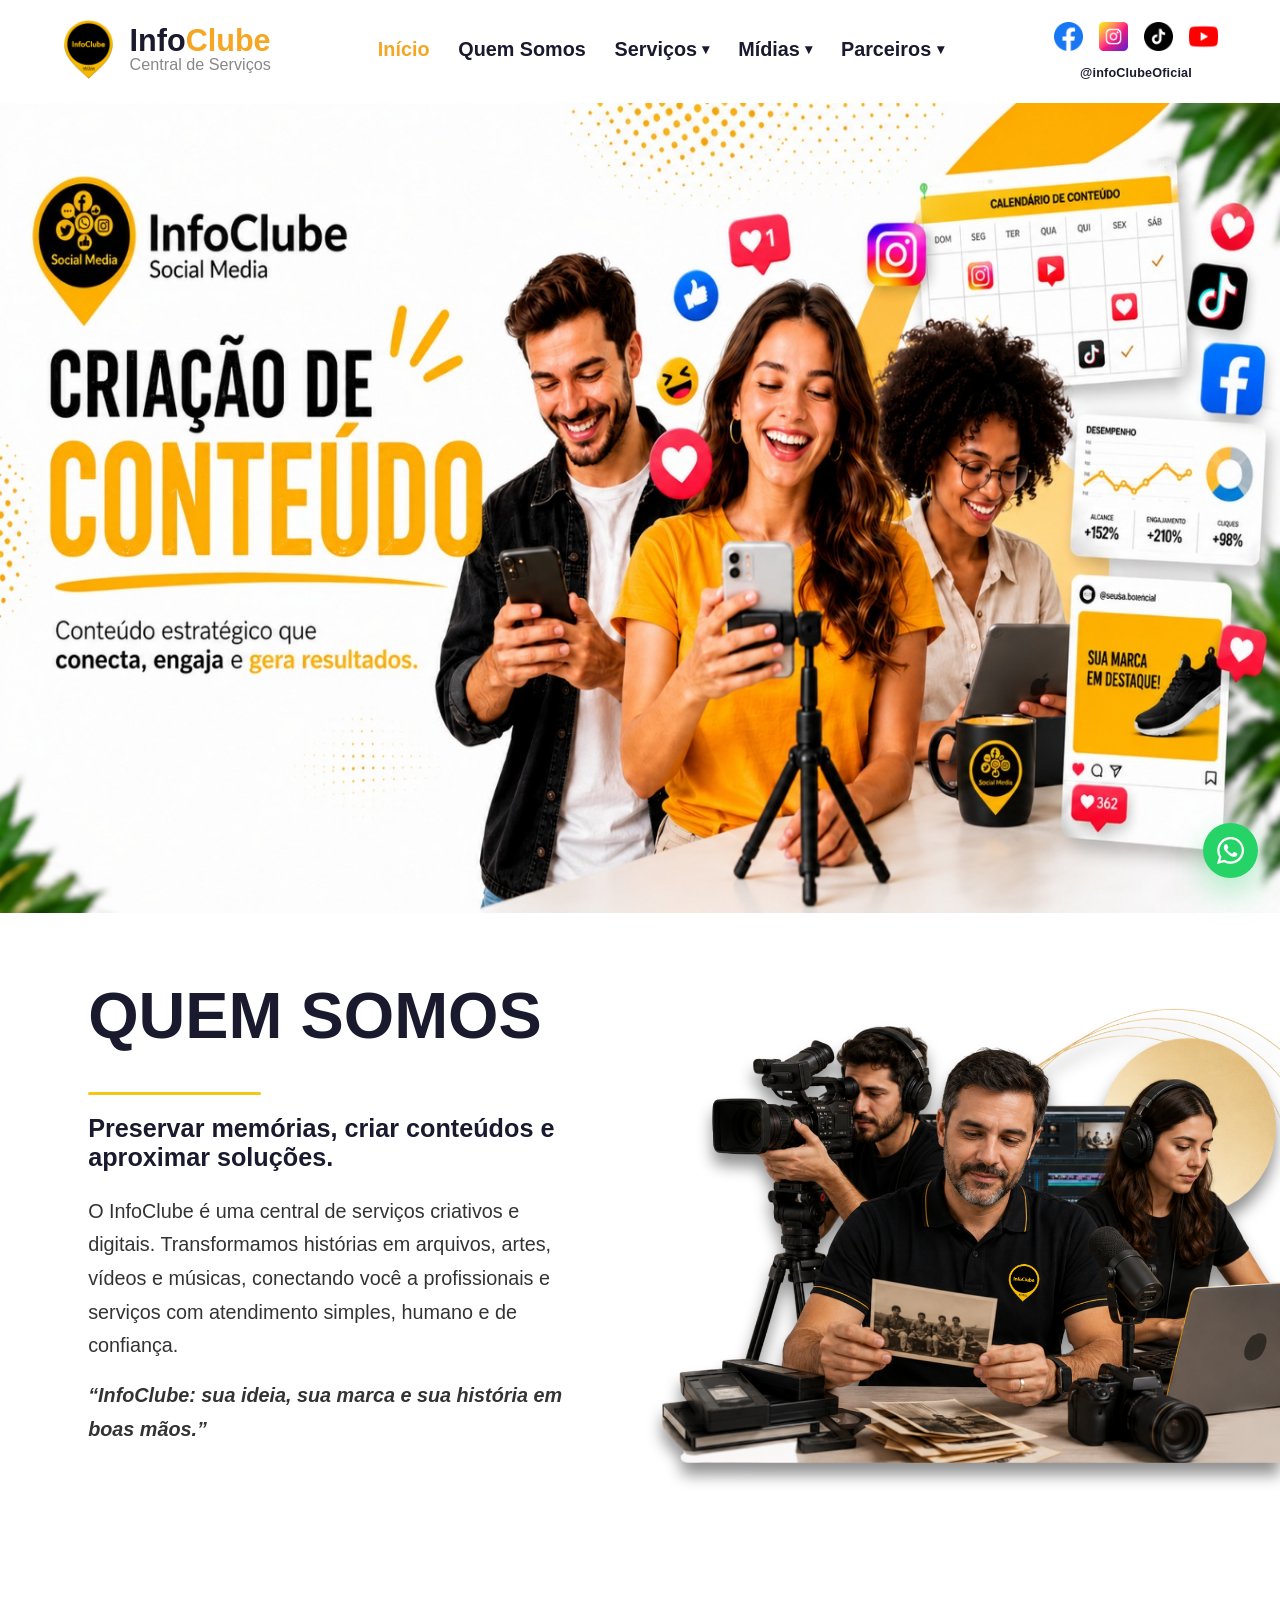
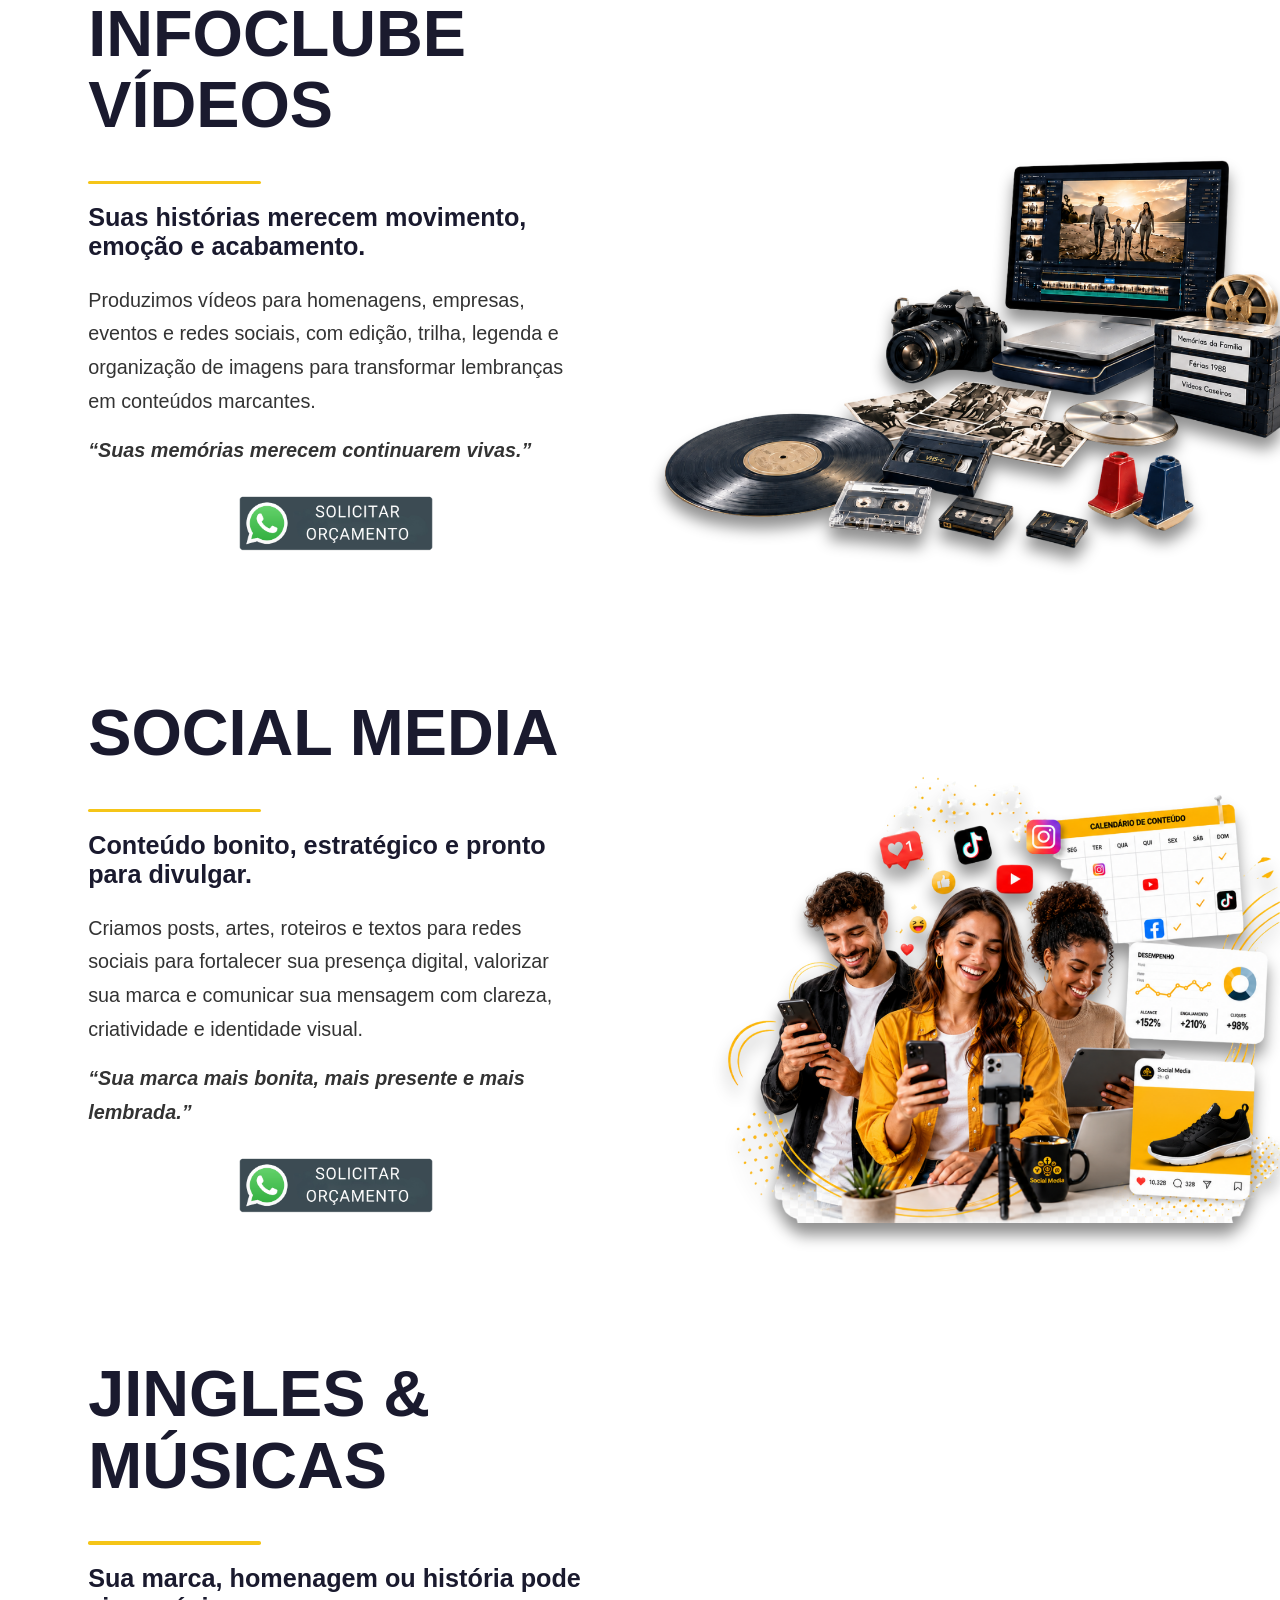
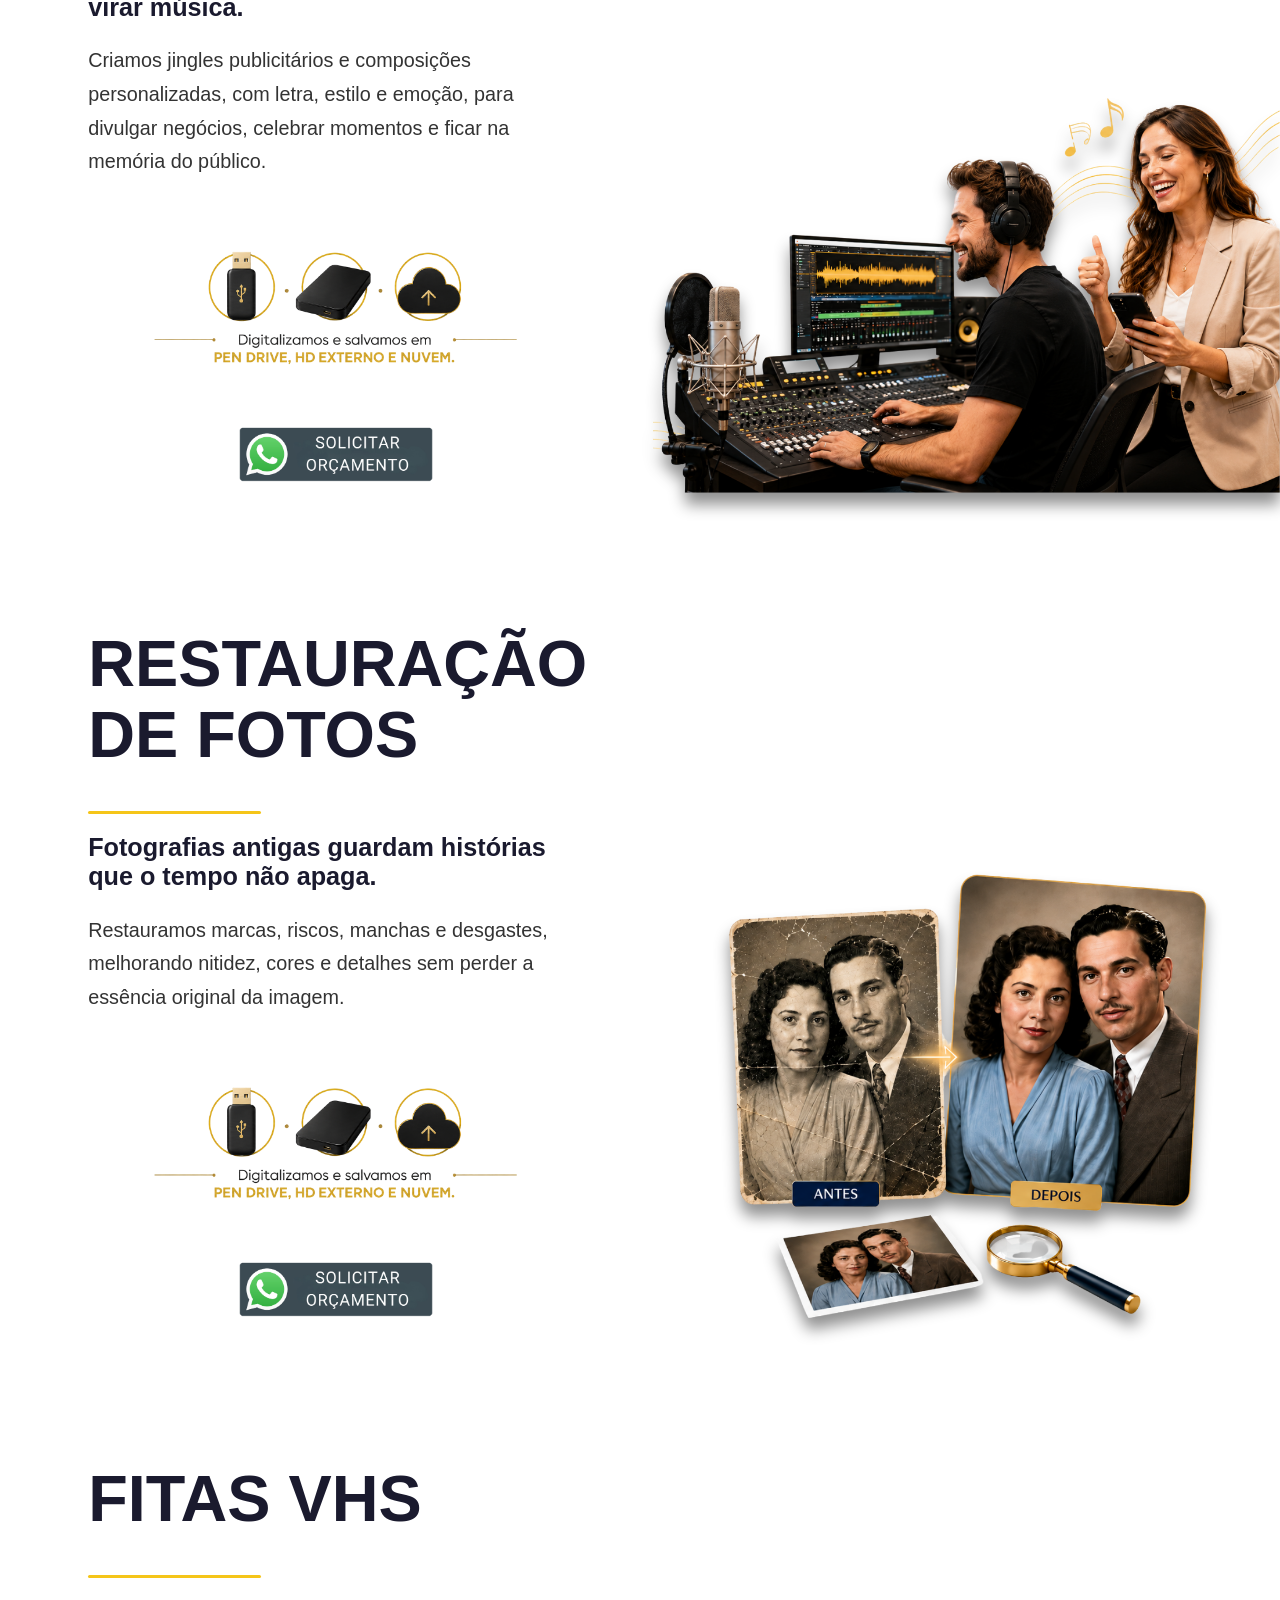
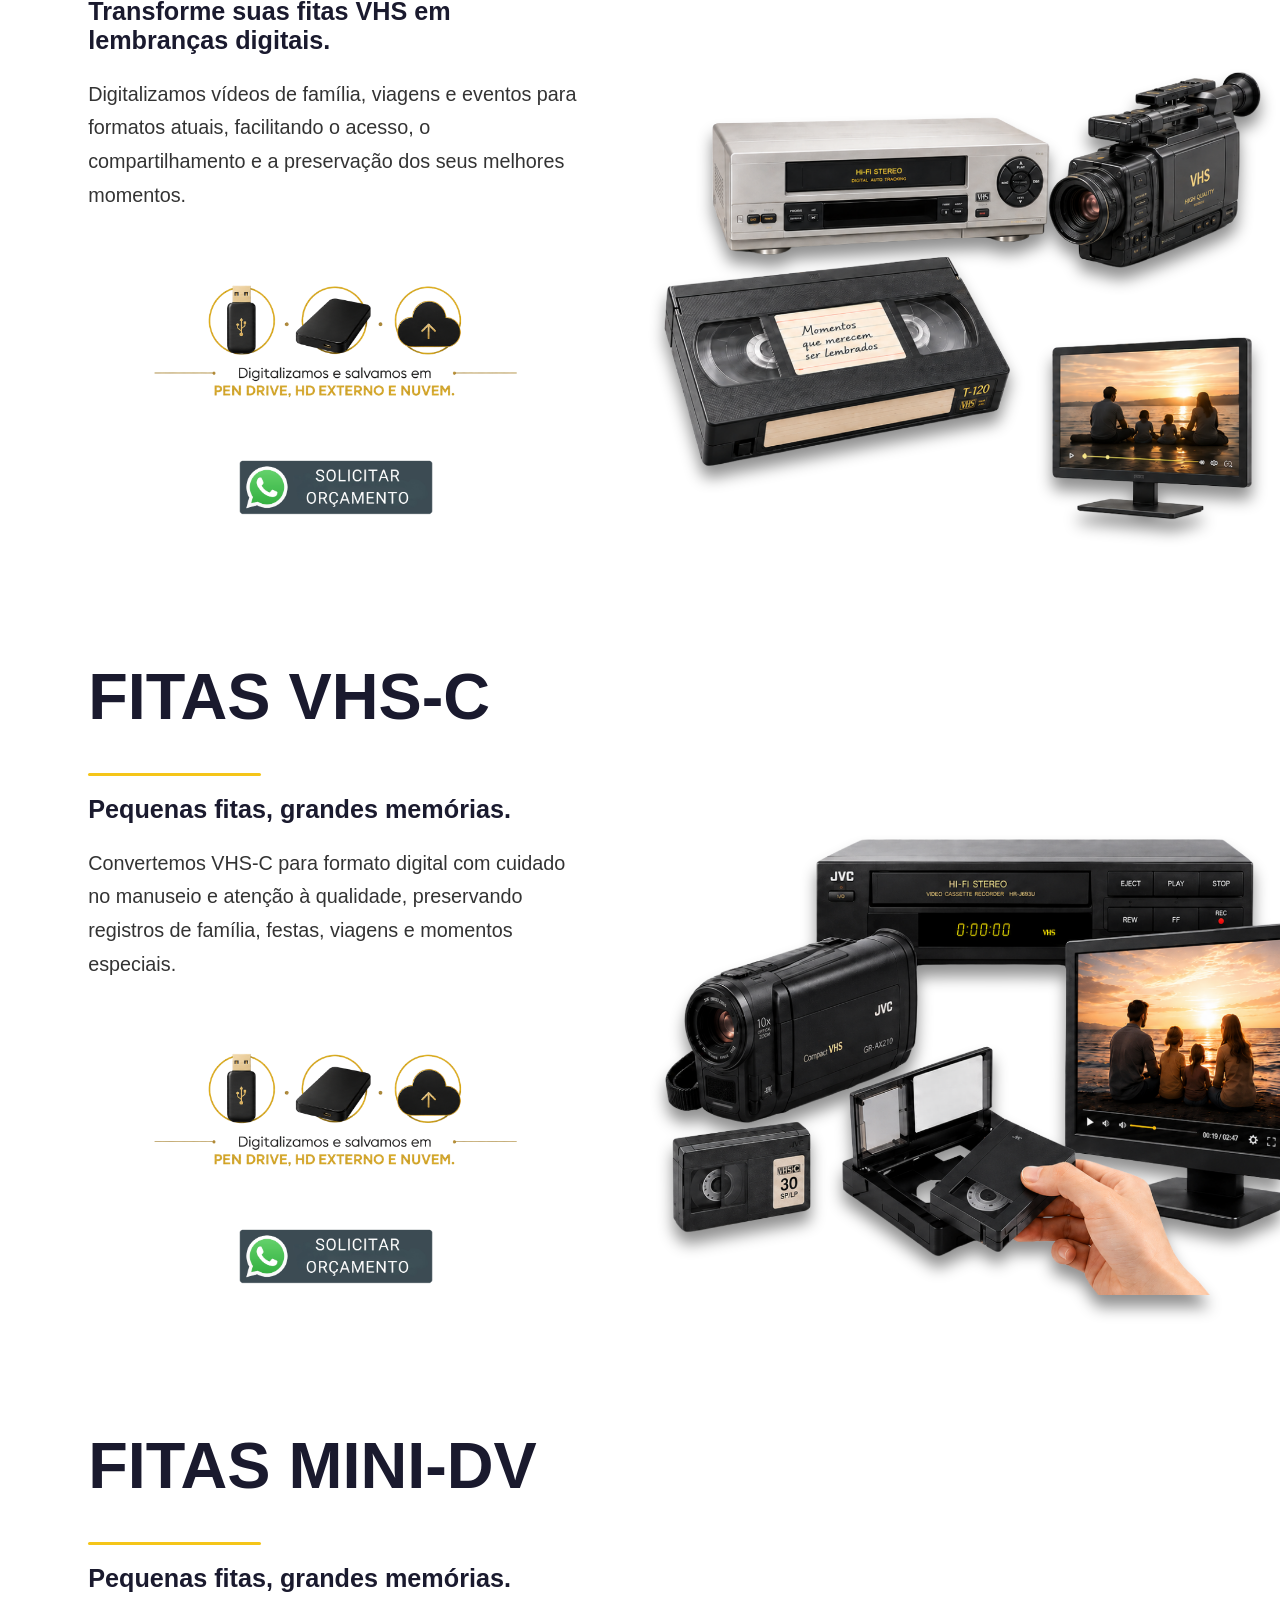
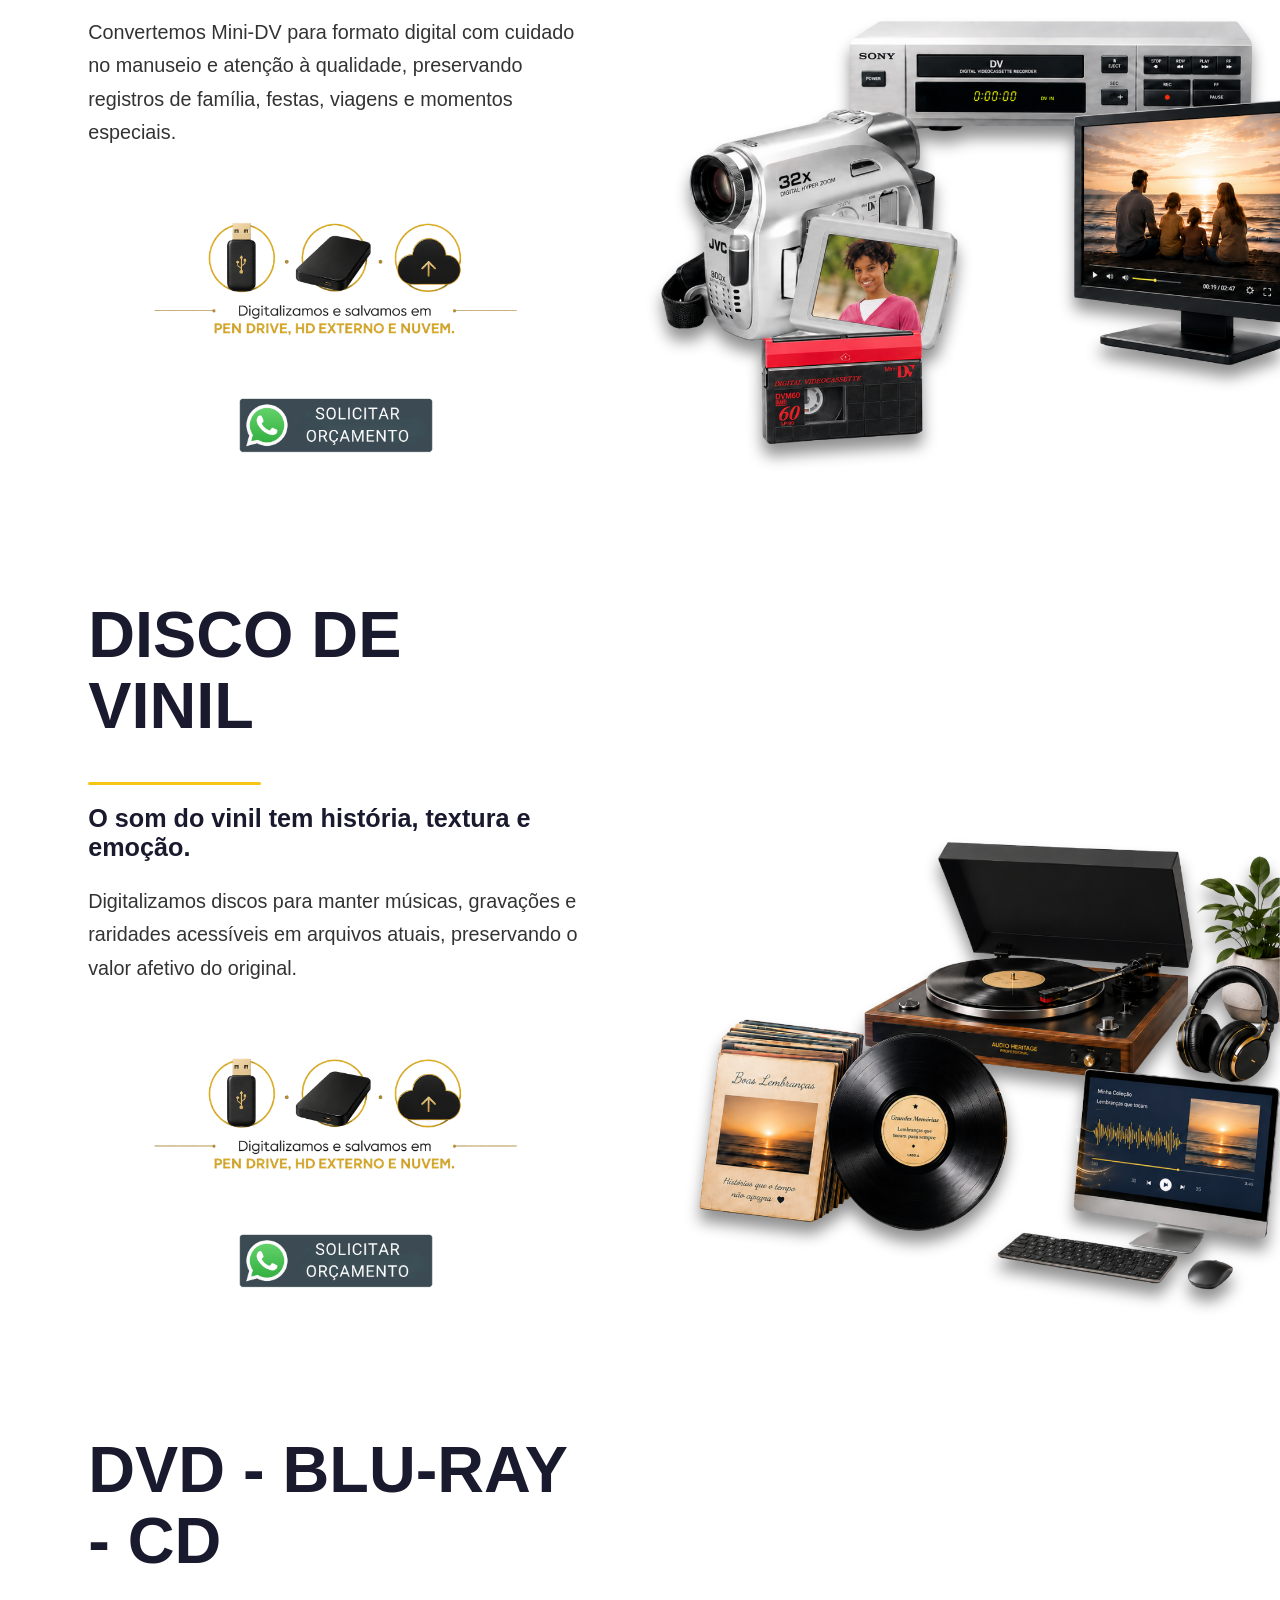
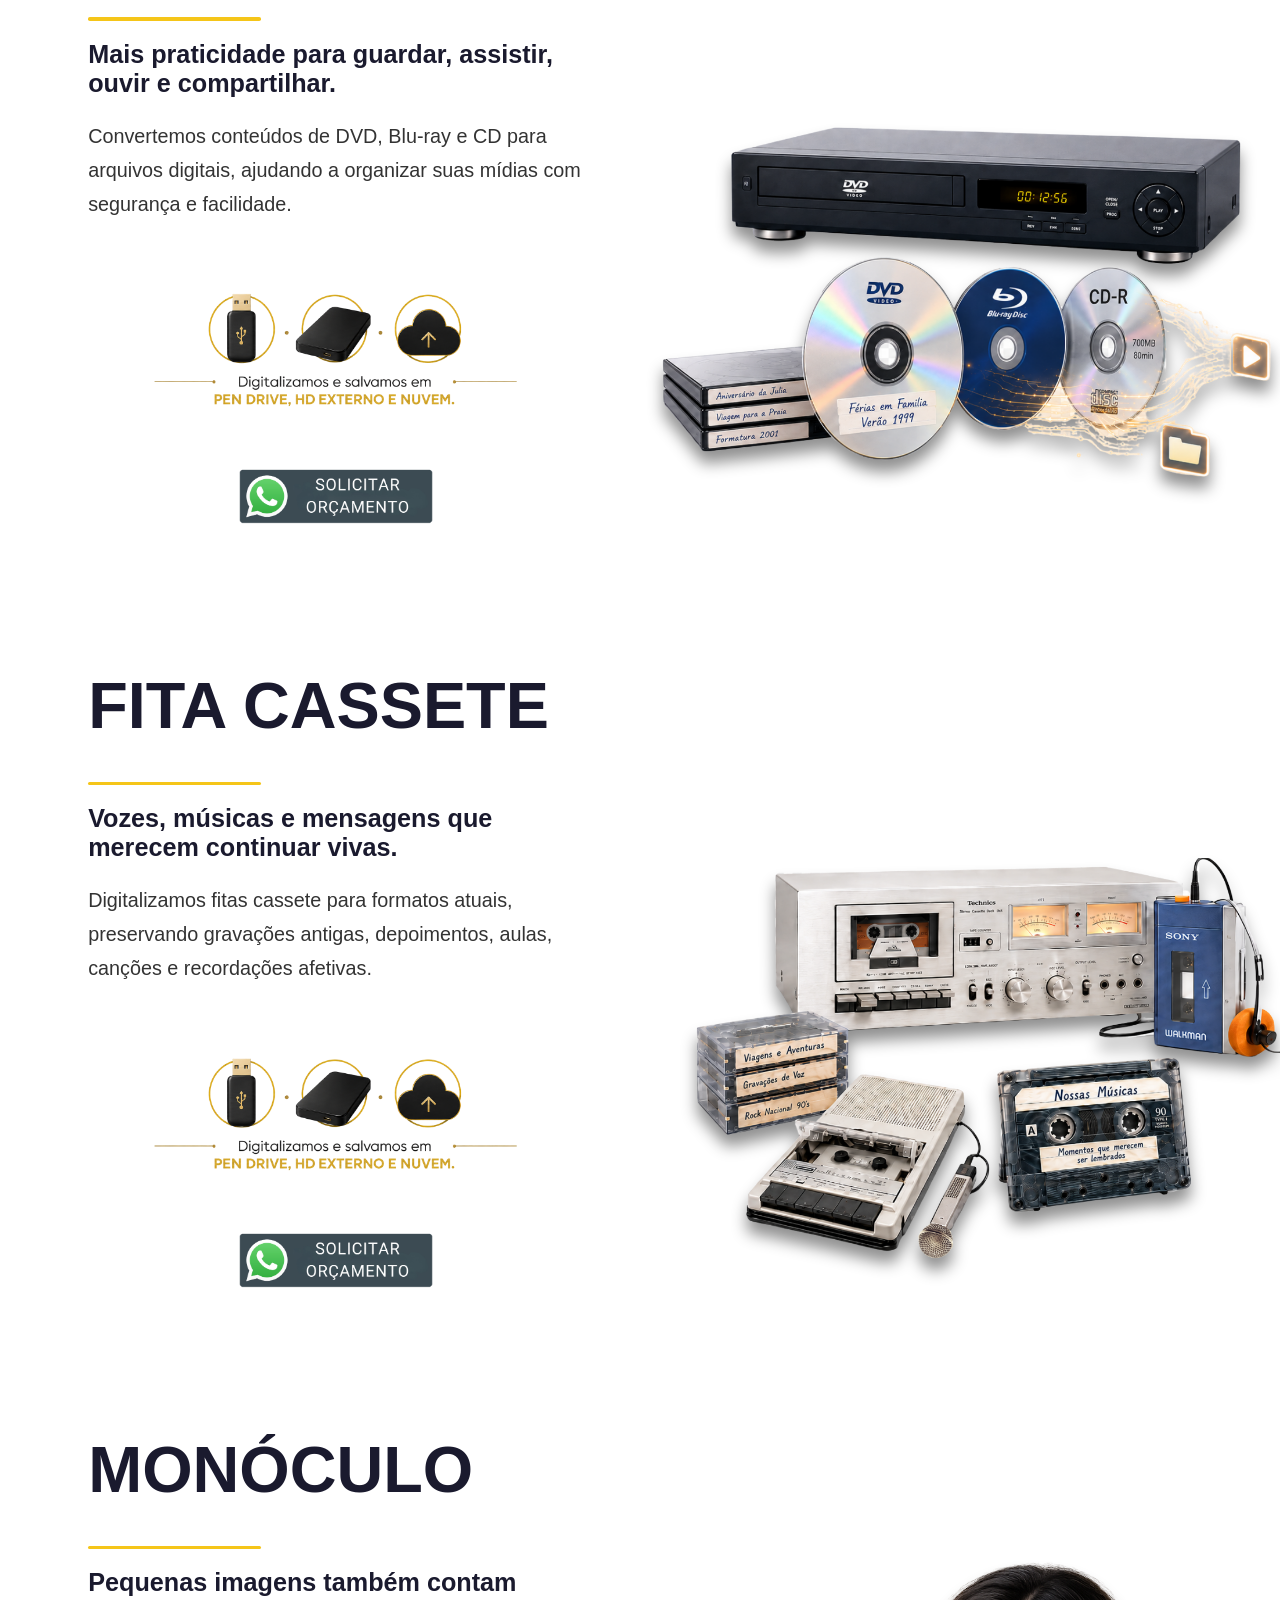
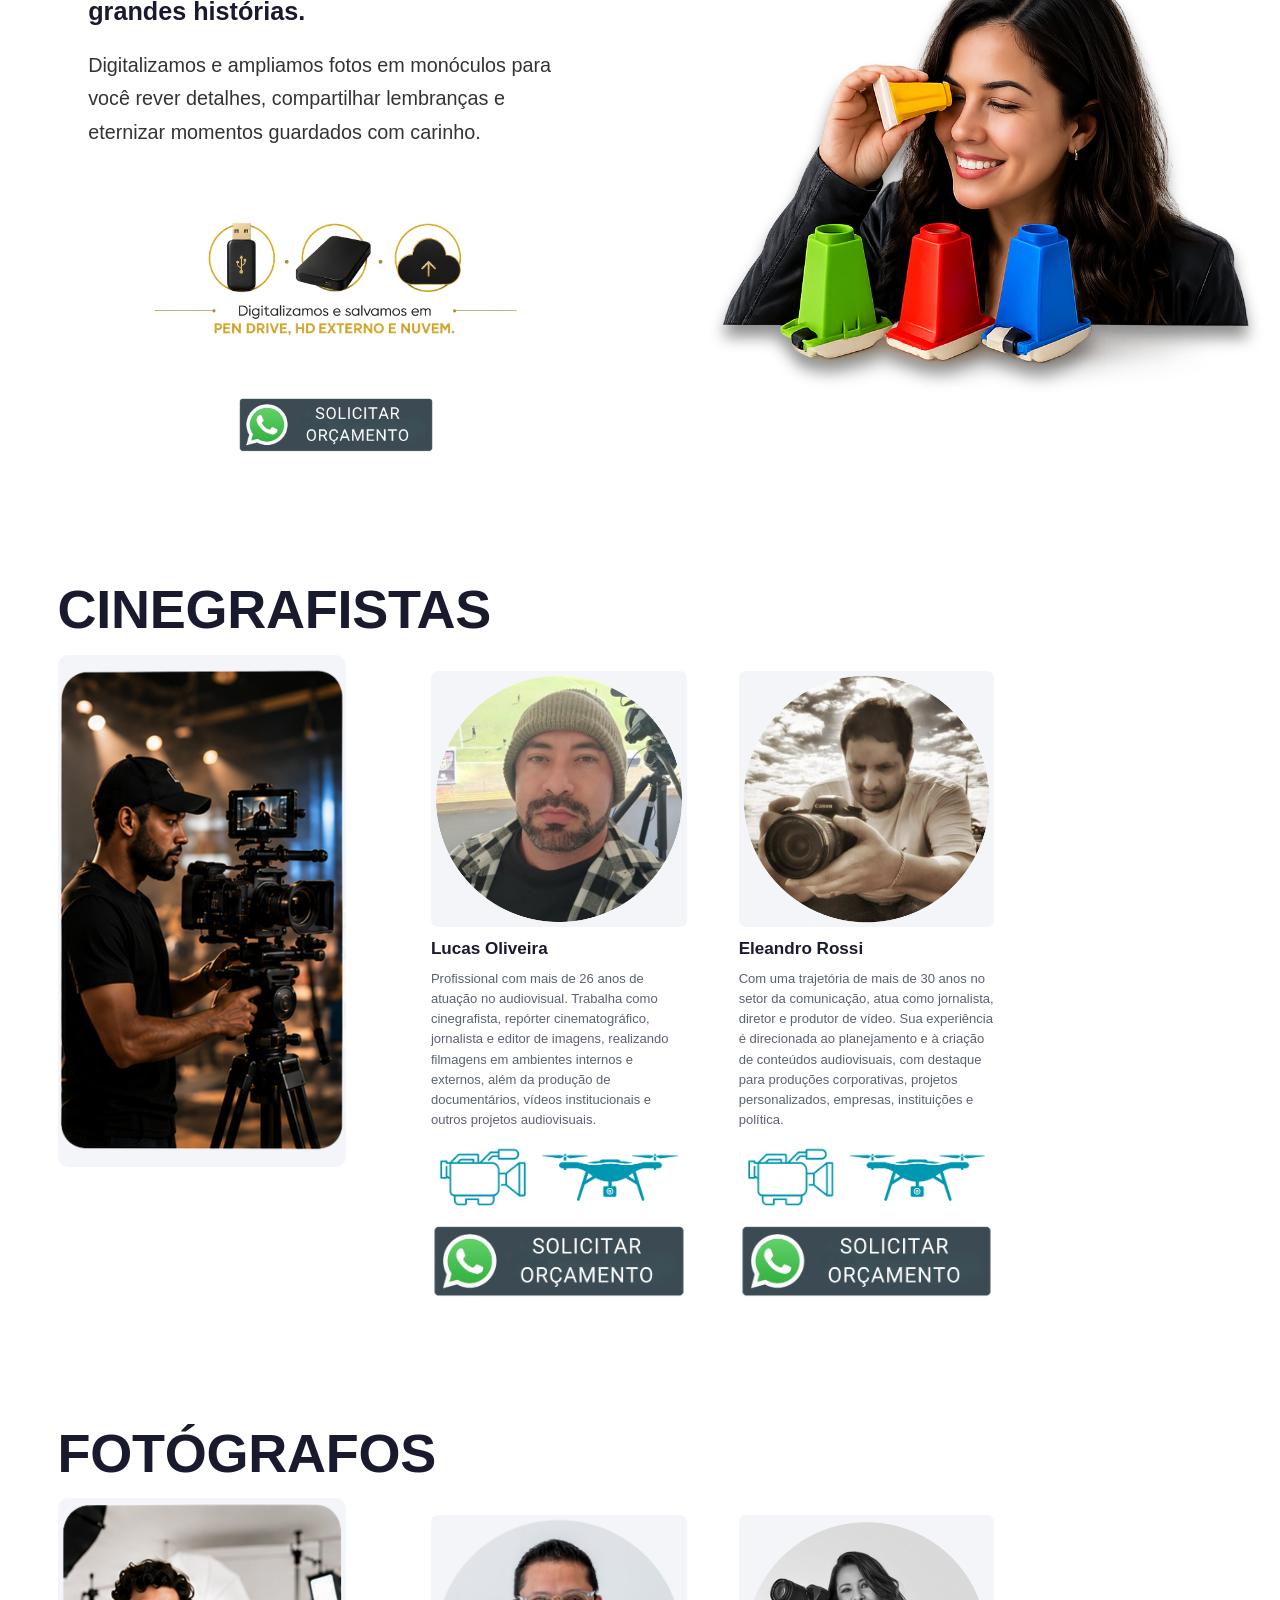
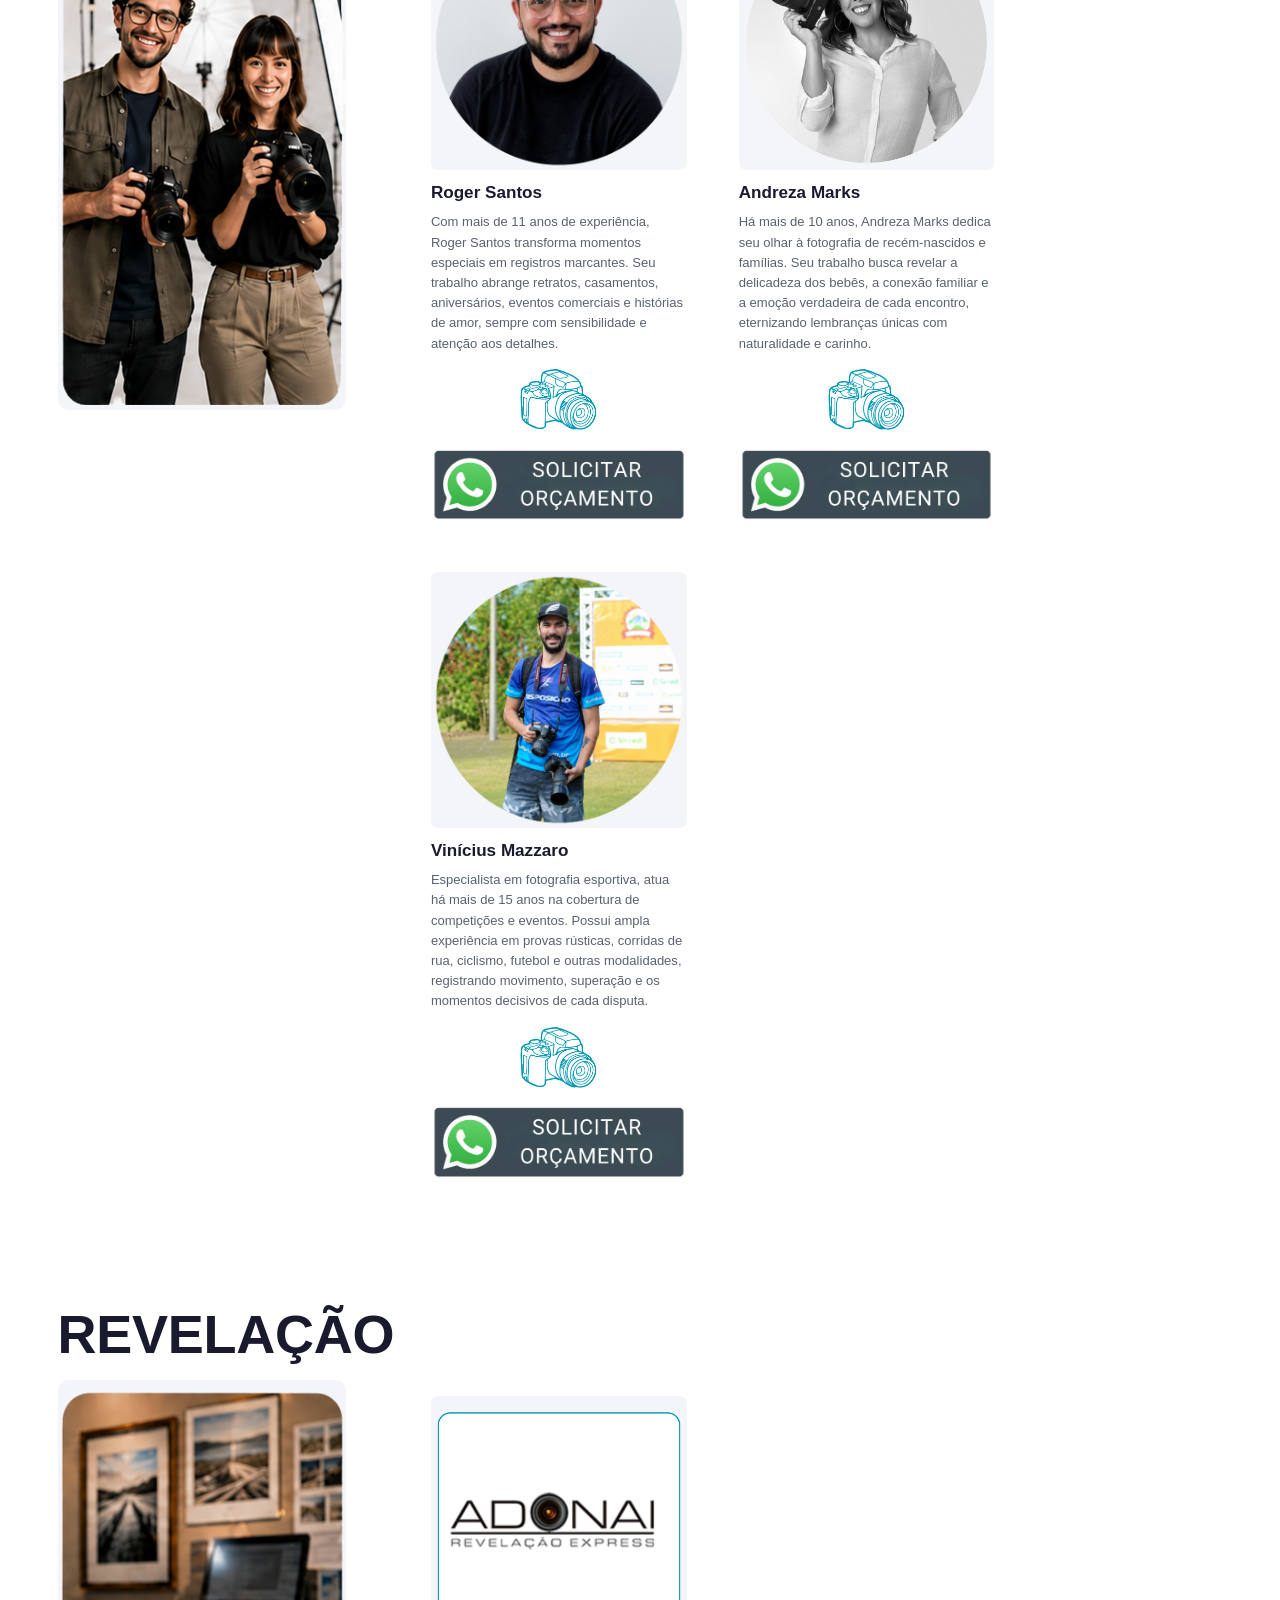
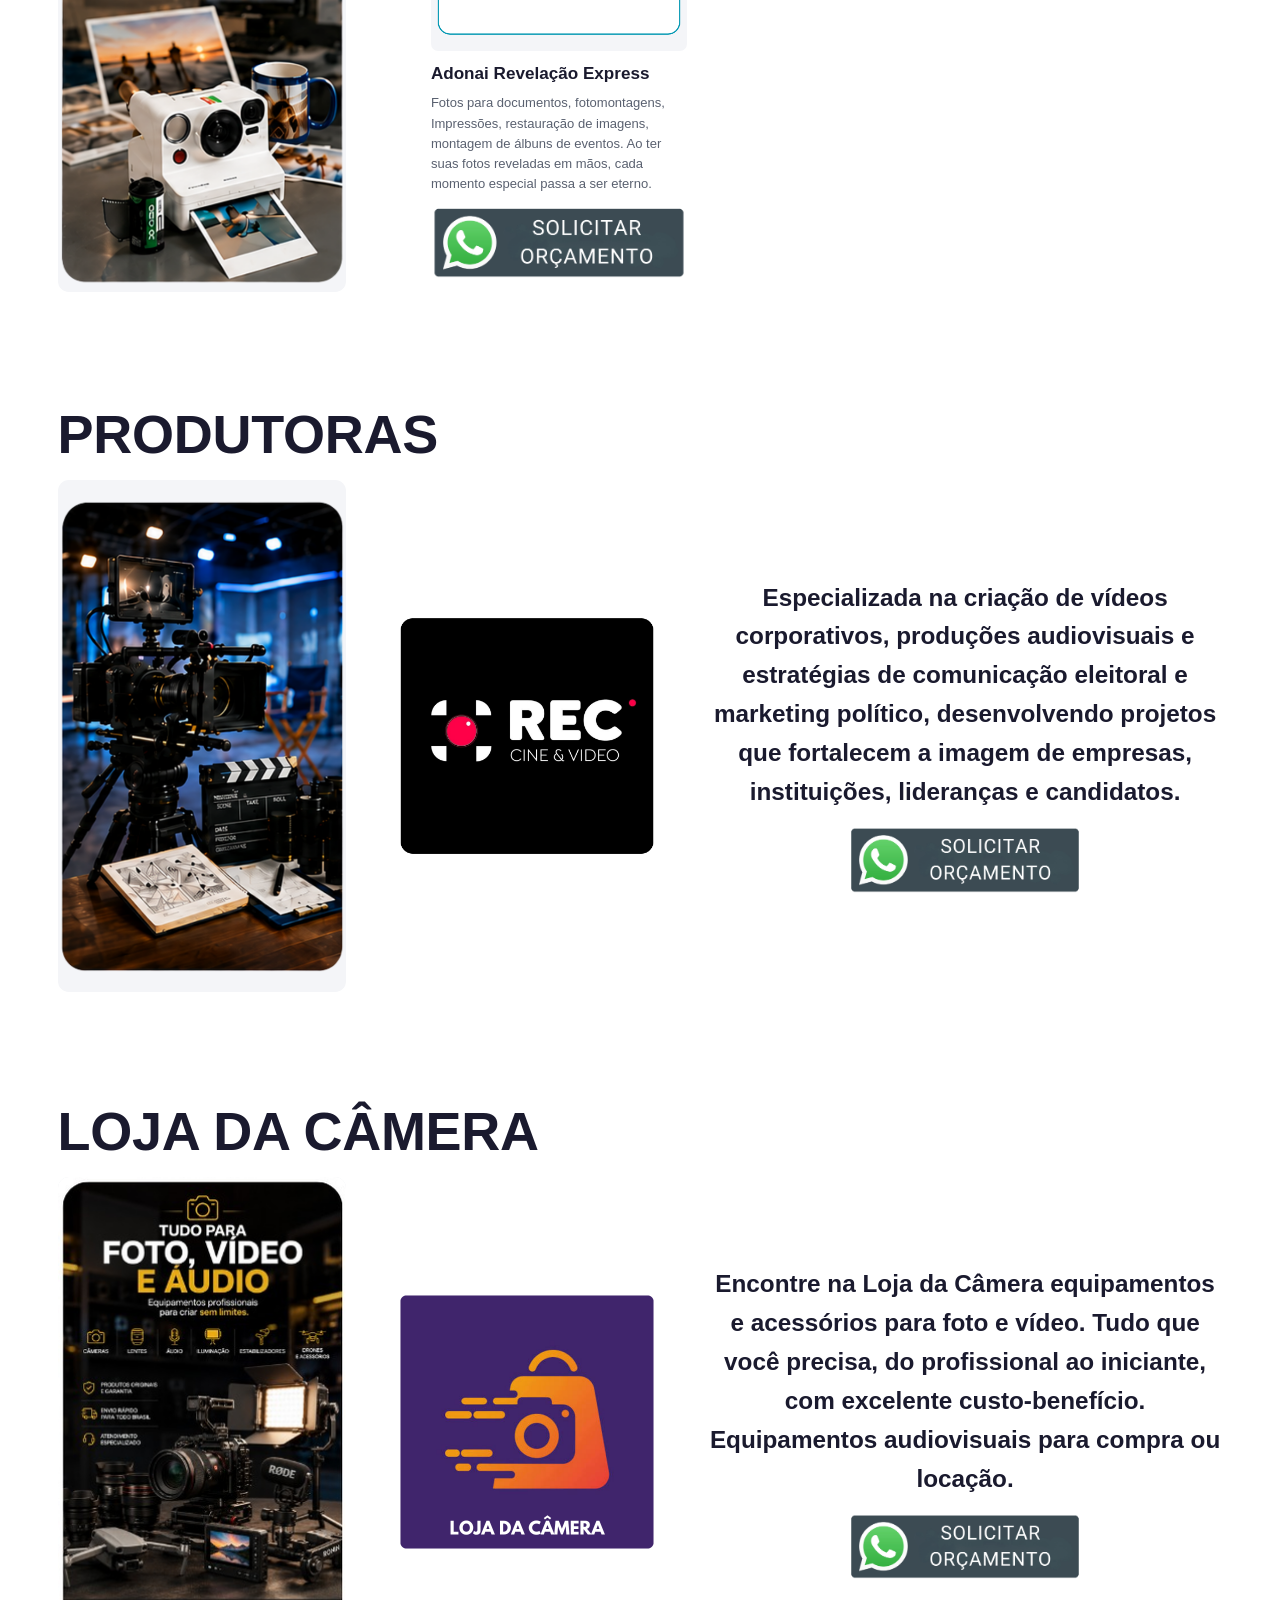
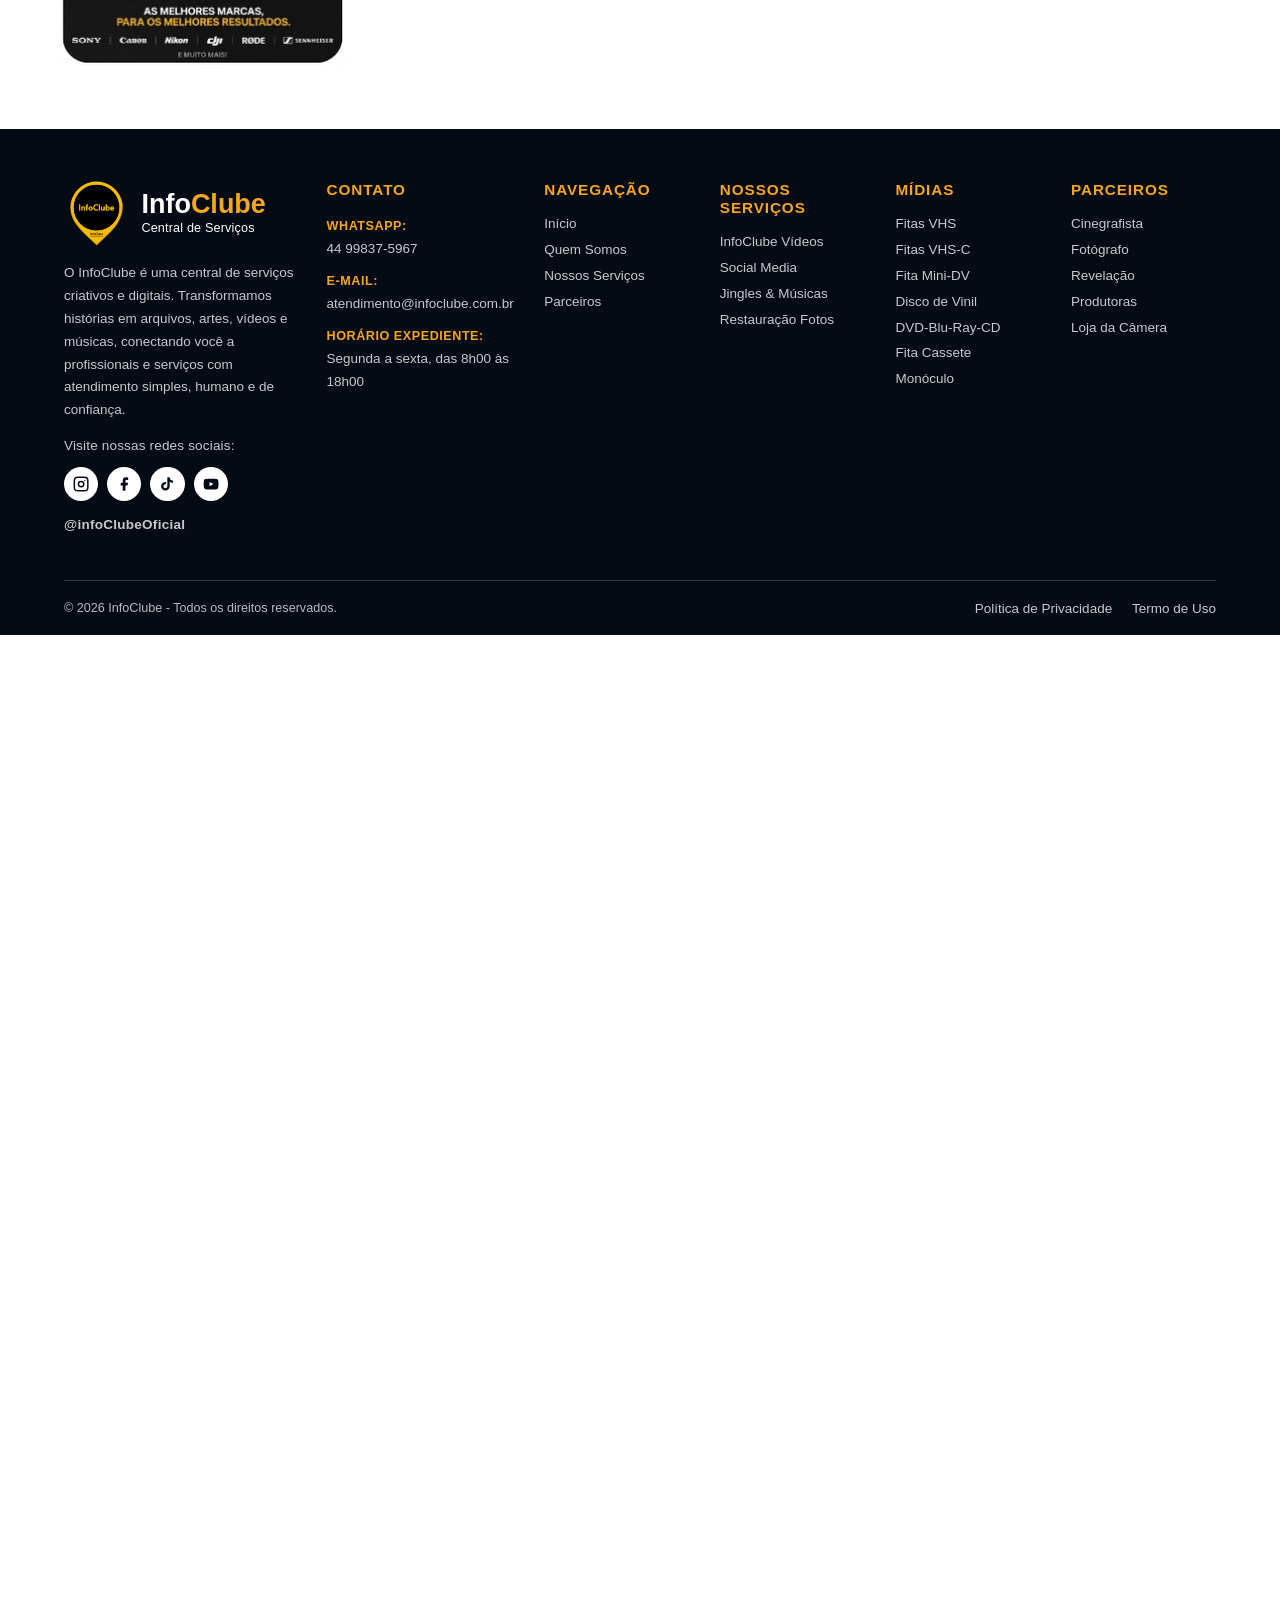
==== commit f2257c2a: "v7" ====
--- a/index.html
+++ b/index.html
@@ -55,6 +55,9 @@
           </div>
           <div class="nav-dropdown-column">
             <a class="nav-dropdown-category" href="#fotografos">Fotógrafos</a>
+          </div>
+          <div class="nav-dropdown-column">
+            <a class="nav-dropdown-category" href="#revelacao">Revelação</a>
           </div>
           <div class="nav-dropdown-column">
             <a class="nav-dropdown-category" href="#produtoras">Produtoras</a>
@@ -428,8 +431,7 @@
       <div class="p-partner-grid p-partner-grid--multi">
         <article class="p-partner-card">
           <div class="p-partner-photo">
-            <img src="imagens/imagens_novas/parceiros_novos/fotografos/Roger Santos - Fotógrafo.png"
-              alt="Roger Santos">
+            <img src="imagens/imagens_novas/parceiros_novos/fotografos/Roger Santos - Fotógrafo.png" alt="Roger Santos">
           </div>
           <div class="p-partner-body">
             <h4>Roger Santos</h4>
@@ -489,6 +491,36 @@
     </div>
   </section>
 
+  <section class="p-section p-section--partners" id="revelacao">
+    <h2 class="p-cover-title p-cover-title--oficinas">Revelação</h2>
+    <div class="p-partner-section-body">
+      <div class="p-section-image p-section-image--cover">
+        <div class="p-image-frame">
+          <img src="imagens/imagens_novas/parceiros_novos/revelacao/capa_revelacao.png" alt="Categoria revelação">
+        </div>
+      </div>
+      <div class="p-partner-grid p-partner-grid--single">
+        <article class="p-partner-card">
+          <div class="p-partner-photo">
+            <img src="imagens/imagens_novas/parceiros_novos/revelacao/adonai_revelacao.png"
+              alt="Adonai Revelação Express">
+          </div>
+          <div class="p-partner-body">
+            <h4>Adonai Revelação Express</h4>
+            <p class="p-partner-desc">Fotos para documentos, fotomontagens, Impressões, restauração de imagens, montagem
+              de álbuns de eventos. Ao ter suas fotos reveladas em mãos, cada momento especial passa a ser eterno.</p>
+            <a class="p-btn-whatsapp"
+              href="https://wa.me/55449997606599?text=Ol%C3%A1%2C%20Gostaria%20de%20solicitar%20um%20or%C3%A7amento.%20Pode%20me%20atender%3F"
+              href="https://wa.me/55449997606599?text=Voc%C3%AA%20foi%20indicado%20pelo%20infoClube%2C%20pode%20me%20ajudar%3F"
+              target="_blank" rel="noopener" aria-label="Solicitar orçamento pelo WhatsApp">
+              <img src="imagens/imagens_novas/icones_novos/botao_solicitar_orcamento.png" alt="Solicitar orçamento">
+            </a>
+          </div>
+        </article>
+      </div>
+    </div>
+  </section>
+
   <section class="p-section p-section--partners" id="produtoras">
     <h2 class="p-cover-title p-cover-title--oficinas">Produtoras</h2>
     <div class="oficinas-horizontal-card">
@@ -532,7 +564,7 @@
       </div>
     </div>
   </section>
-  
+
   <footer>
     <div class="footer-content">
       <div class="footer-brand">
@@ -631,6 +663,7 @@
         <ul class="footer-links">
           <li><a href="#cinegrafistas">Cinegrafista</a></li>
           <li><a href="#fotografos">Fotógrafo</a></li>
+          <li><a href="#revelacao">Revelação</a></li>
           <li><a href="#produtoras">Produtoras</a></li>
           <li><a href="#loja">Loja da Câmera</a></li>
         </ul>
